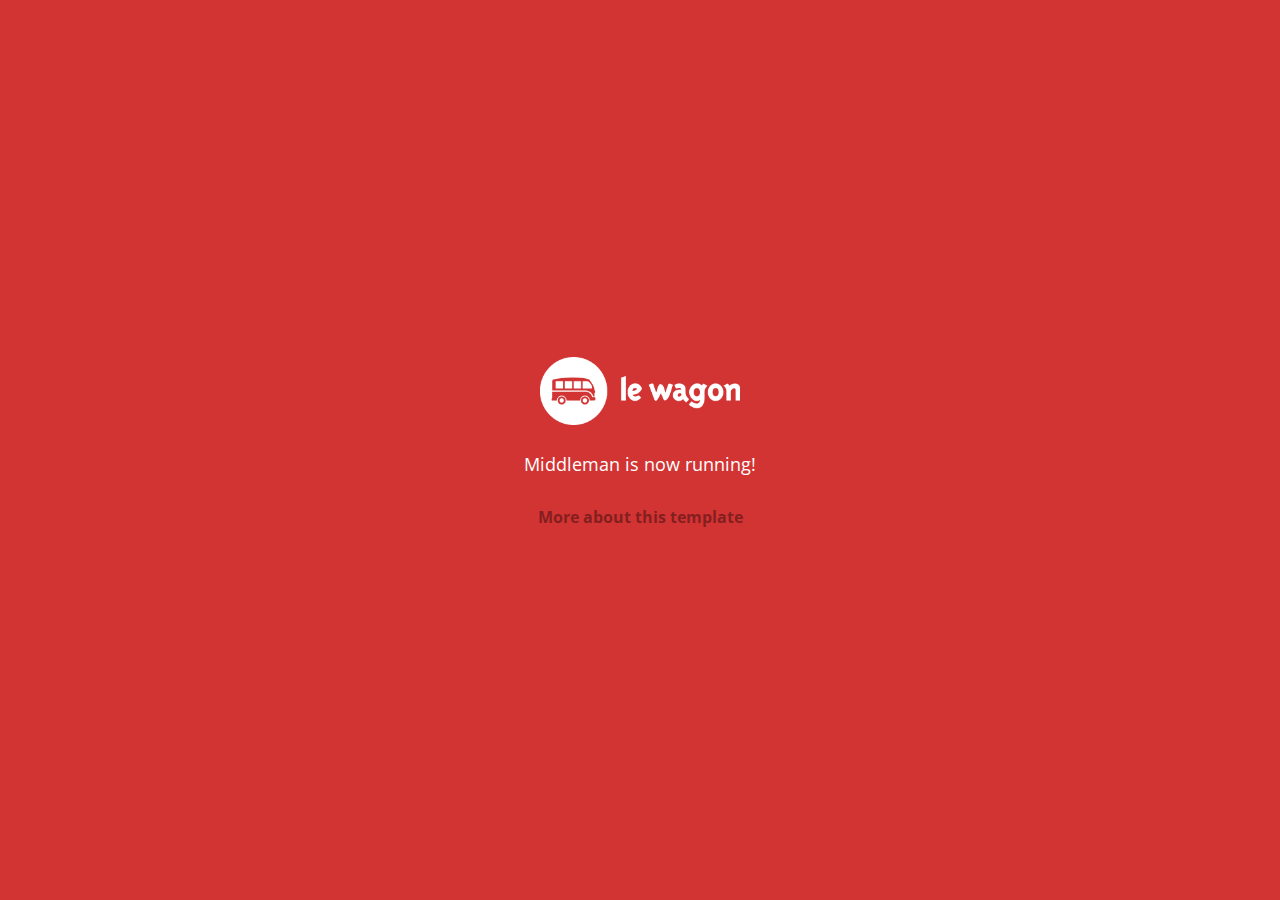
==== index.html @ 17002e5f "Automated commit at 2017-07-31 10:06:52 UTC by middleman-deploy 2.0.0-alpha" ====
<!doctype html>
<html>
  <head>
    <meta charset="utf-8">
    <meta http-equiv="x-ua-compatible" content="ie=edge">
    <meta name="viewport"
          content="width=device-width, initial-scale=1, shrink-to-fit=no">
    <!-- Use the title from a page's frontmatter if it has one -->
    <title>Le Wagon - Middleman</title>
    <link href="stylesheets/application-3c48b980.css" rel="stylesheet" />
    <script src="javascripts/application-93de88c9.js"></script>
    <link href="images/favicon-f15af148.png" rel="icon" type="image/png" />
  </head>
  <body>
    <div id="home">
  <div class="home-content">
    <img src="images/logo-acc9c0ec.png" width="200" alt="Logo" />
    <p>
      Middleman is now running!
    </p>
    <p class="about">
      <a href="about.html">More about this template</a>
    </p>
  </div>
</div>

  </body>
</html>
---- stylesheets/application-3c48b980.css ----
@import url("https://fonts.googleapis.com/css?family=Open+Sans:400,300,700|Raleway:400,100,300,700,500");/*!
 * Bootstrap v3.3.7 (http://getbootstrap.com)
 * Copyright 2011-2016 Twitter, Inc.
 * Licensed under MIT (https://github.com/twbs/bootstrap/blob/master/LICENSE)
 *//*! normalize.css v3.0.3 | MIT License | github.com/necolas/normalize.css */html{font-family:sans-serif;-ms-text-size-adjust:100%;-webkit-text-size-adjust:100%}body{margin:0}article,aside,details,figcaption,figure,footer,header,hgroup,main,menu,nav,section,summary{display:block}audio,canvas,progress,video{display:inline-block;vertical-align:baseline}audio:not([controls]){display:none;height:0}[hidden],template{display:none}a{background-color:transparent}a:active,a:hover{outline:0}abbr[title]{border-bottom:1px dotted}b,strong{font-weight:bold}dfn{font-style:italic}h1{font-size:2em;margin:0.67em 0}mark{background:#ff0;color:#000}small{font-size:80%}sub,sup{font-size:75%;line-height:0;position:relative;vertical-align:baseline}sup{top:-0.5em}sub{bottom:-0.25em}img{border:0}svg:not(:root){overflow:hidden}figure{margin:1em 40px}hr{-webkit-box-sizing:content-box;box-sizing:content-box;height:0}pre{overflow:auto}code,kbd,pre,samp{font-family:monospace, monospace;font-size:1em}button,input,optgroup,select,textarea{color:inherit;font:inherit;margin:0}button{overflow:visible}button,select{text-transform:none}button,html input[type="button"],input[type="reset"],input[type="submit"]{-webkit-appearance:button;cursor:pointer}button[disabled],html input[disabled]{cursor:default}button::-moz-focus-inner,input::-moz-focus-inner{border:0;padding:0}input{line-height:normal}input[type="checkbox"],input[type="radio"]{-webkit-box-sizing:border-box;box-sizing:border-box;padding:0}input[type="number"]::-webkit-inner-spin-button,input[type="number"]::-webkit-outer-spin-button{height:auto}input[type="search"]{-webkit-appearance:textfield;-webkit-box-sizing:content-box;box-sizing:content-box}input[type="search"]::-webkit-search-cancel-button,input[type="search"]::-webkit-search-decoration{-webkit-appearance:none}fieldset{border:1px solid #c0c0c0;margin:0 2px;padding:0.35em 0.625em 0.75em}legend{border:0;padding:0}textarea{overflow:auto}optgroup{font-weight:bold}table{border-collapse:collapse;border-spacing:0}td,th{padding:0}/*! Source: https://github.com/h5bp/html5-boilerplate/blob/master/src/css/main.css */@media print{*,*:before,*:after{background:transparent !important;color:#000 !important;-webkit-box-shadow:none !important;box-shadow:none !important;text-shadow:none !important}a,a:visited{text-decoration:underline}a[href]:after{content:" (" attr(href) ")"}abbr[title]:after{content:" (" attr(title) ")"}a[href^="#"]:after,a[href^="javascript:"]:after{content:""}pre,blockquote{border:1px solid #999;page-break-inside:avoid}thead{display:table-header-group}tr,img{page-break-inside:avoid}img{max-width:100% !important}p,h2,h3{orphans:3;widows:3}h2,h3{page-break-after:avoid}.navbar{display:none}.btn>.caret,.dropup>.btn>.caret{border-top-color:#000 !important}.label{border:1px solid #000}.table{border-collapse:collapse !important}.table td,.table th{background-color:#fff !important}.table-bordered th,.table-bordered td{border:1px solid #ddd !important}}@font-face{font-family:'Glyphicons Halflings';src:url("../assets/bootstrap/glyphicons-halflings-regular-86b6f62b.eot");src:url("../assets/bootstrap/glyphicons-halflings-regular-86b6f62b.eot?#iefix") format("embedded-opentype"),url("../assets/bootstrap/glyphicons-halflings-regular-ca35b697.woff2") format("woff2"),url("../assets/bootstrap/glyphicons-halflings-regular-278e49a8.woff") format("woff"),url("../assets/bootstrap/glyphicons-halflings-regular-44bc1850.ttf") format("truetype"),url("../assets/bootstrap/glyphicons-halflings-regular-de51a849.svg#glyphicons_halflingsregular") format("svg")}.glyphicon{position:relative;top:1px;display:inline-block;font-family:'Glyphicons Halflings';font-style:normal;font-weight:normal;line-height:1;-webkit-font-smoothing:antialiased;-moz-osx-font-smoothing:grayscale}.glyphicon-asterisk:before{content:"\002a"}.glyphicon-plus:before{content:"\002b"}.glyphicon-euro:before,.glyphicon-eur:before{content:"\20ac"}.glyphicon-minus:before{content:"\2212"}.glyphicon-cloud:before{content:"\2601"}.glyphicon-envelope:before{content:"\2709"}.glyphicon-pencil:before{content:"\270f"}.glyphicon-glass:before{content:"\e001"}.glyphicon-music:before{content:"\e002"}.glyphicon-search:before{content:"\e003"}.glyphicon-heart:before{content:"\e005"}.glyphicon-star:before{content:"\e006"}.glyphicon-star-empty:before{content:"\e007"}.glyphicon-user:before{content:"\e008"}.glyphicon-film:before{content:"\e009"}.glyphicon-th-large:before{content:"\e010"}.glyphicon-th:before{content:"\e011"}.glyphicon-th-list:before{content:"\e012"}.glyphicon-ok:before{content:"\e013"}.glyphicon-remove:before{content:"\e014"}.glyphicon-zoom-in:before{content:"\e015"}.glyphicon-zoom-out:before{content:"\e016"}.glyphicon-off:before{content:"\e017"}.glyphicon-signal:before{content:"\e018"}.glyphicon-cog:before{content:"\e019"}.glyphicon-trash:before{content:"\e020"}.glyphicon-home:before{content:"\e021"}.glyphicon-file:before{content:"\e022"}.glyphicon-time:before{content:"\e023"}.glyphicon-road:before{content:"\e024"}.glyphicon-download-alt:before{content:"\e025"}.glyphicon-download:before{content:"\e026"}.glyphicon-upload:before{content:"\e027"}.glyphicon-inbox:before{content:"\e028"}.glyphicon-play-circle:before{content:"\e029"}.glyphicon-repeat:before{content:"\e030"}.glyphicon-refresh:before{content:"\e031"}.glyphicon-list-alt:before{content:"\e032"}.glyphicon-lock:before{content:"\e033"}.glyphicon-flag:before{content:"\e034"}.glyphicon-headphones:before{content:"\e035"}.glyphicon-volume-off:before{content:"\e036"}.glyphicon-volume-down:before{content:"\e037"}.glyphicon-volume-up:before{content:"\e038"}.glyphicon-qrcode:before{content:"\e039"}.glyphicon-barcode:before{content:"\e040"}.glyphicon-tag:before{content:"\e041"}.glyphicon-tags:before{content:"\e042"}.glyphicon-book:before{content:"\e043"}.glyphicon-bookmark:before{content:"\e044"}.glyphicon-print:before{content:"\e045"}.glyphicon-camera:before{content:"\e046"}.glyphicon-font:before{content:"\e047"}.glyphicon-bold:before{content:"\e048"}.glyphicon-italic:before{content:"\e049"}.glyphicon-text-height:before{content:"\e050"}.glyphicon-text-width:before{content:"\e051"}.glyphicon-align-left:before{content:"\e052"}.glyphicon-align-center:before{content:"\e053"}.glyphicon-align-right:before{content:"\e054"}.glyphicon-align-justify:before{content:"\e055"}.glyphicon-list:before{content:"\e056"}.glyphicon-indent-left:before{content:"\e057"}.glyphicon-indent-right:before{content:"\e058"}.glyphicon-facetime-video:before{content:"\e059"}.glyphicon-picture:before{content:"\e060"}.glyphicon-map-marker:before{content:"\e062"}.glyphicon-adjust:before{content:"\e063"}.glyphicon-tint:before{content:"\e064"}.glyphicon-edit:before{content:"\e065"}.glyphicon-share:before{content:"\e066"}.glyphicon-check:before{content:"\e067"}.glyphicon-move:before{content:"\e068"}.glyphicon-step-backward:before{content:"\e069"}.glyphicon-fast-backward:before{content:"\e070"}.glyphicon-backward:before{content:"\e071"}.glyphicon-play:before{content:"\e072"}.glyphicon-pause:before{content:"\e073"}.glyphicon-stop:before{content:"\e074"}.glyphicon-forward:before{content:"\e075"}.glyphicon-fast-forward:before{content:"\e076"}.glyphicon-step-forward:before{content:"\e077"}.glyphicon-eject:before{content:"\e078"}.glyphicon-chevron-left:before{content:"\e079"}.glyphicon-chevron-right:before{content:"\e080"}.glyphicon-plus-sign:before{content:"\e081"}.glyphicon-minus-sign:before{content:"\e082"}.glyphicon-remove-sign:before{content:"\e083"}.glyphicon-ok-sign:before{content:"\e084"}.glyphicon-question-sign:before{content:"\e085"}.glyphicon-info-sign:before{content:"\e086"}.glyphicon-screenshot:before{content:"\e087"}.glyphicon-remove-circle:before{content:"\e088"}.glyphicon-ok-circle:before{content:"\e089"}.glyphicon-ban-circle:before{content:"\e090"}.glyphicon-arrow-left:before{content:"\e091"}.glyphicon-arrow-right:before{content:"\e092"}.glyphicon-arrow-up:before{content:"\e093"}.glyphicon-arrow-down:before{content:"\e094"}.glyphicon-share-alt:before{content:"\e095"}.glyphicon-resize-full:before{content:"\e096"}.glyphicon-resize-small:before{content:"\e097"}.glyphicon-exclamation-sign:before{content:"\e101"}.glyphicon-gift:before{content:"\e102"}.glyphicon-leaf:before{content:"\e103"}.glyphicon-fire:before{content:"\e104"}.glyphicon-eye-open:before{content:"\e105"}.glyphicon-eye-close:before{content:"\e106"}.glyphicon-warning-sign:before{content:"\e107"}.glyphicon-plane:before{content:"\e108"}.glyphicon-calendar:before{content:"\e109"}.glyphicon-random:before{content:"\e110"}.glyphicon-comment:before{content:"\e111"}.glyphicon-magnet:before{content:"\e112"}.glyphicon-chevron-up:before{content:"\e113"}.glyphicon-chevron-down:before{content:"\e114"}.glyphicon-retweet:before{content:"\e115"}.glyphicon-shopping-cart:before{content:"\e116"}.glyphicon-folder-close:before{content:"\e117"}.glyphicon-folder-open:before{content:"\e118"}.glyphicon-resize-vertical:before{content:"\e119"}.glyphicon-resize-horizontal:before{content:"\e120"}.glyphicon-hdd:before{content:"\e121"}.glyphicon-bullhorn:before{content:"\e122"}.glyphicon-bell:before{content:"\e123"}.glyphicon-certificate:before{content:"\e124"}.glyphicon-thumbs-up:before{content:"\e125"}.glyphicon-thumbs-down:before{content:"\e126"}.glyphicon-hand-right:before{content:"\e127"}.glyphicon-hand-left:before{content:"\e128"}.glyphicon-hand-up:before{content:"\e129"}.glyphicon-hand-down:before{content:"\e130"}.glyphicon-circle-arrow-right:before{content:"\e131"}.glyphicon-circle-arrow-left:before{content:"\e132"}.glyphicon-circle-arrow-up:before{content:"\e133"}.glyphicon-circle-arrow-down:before{content:"\e134"}.glyphicon-globe:before{content:"\e135"}.glyphicon-wrench:before{content:"\e136"}.glyphicon-tasks:before{content:"\e137"}.glyphicon-filter:before{content:"\e138"}.glyphicon-briefcase:before{content:"\e139"}.glyphicon-fullscreen:before{content:"\e140"}.glyphicon-dashboard:before{content:"\e141"}.glyphicon-paperclip:before{content:"\e142"}.glyphicon-heart-empty:before{content:"\e143"}.glyphicon-link:before{content:"\e144"}.glyphicon-phone:before{content:"\e145"}.glyphicon-pushpin:before{content:"\e146"}.glyphicon-usd:before{content:"\e148"}.glyphicon-gbp:before{content:"\e149"}.glyphicon-sort:before{content:"\e150"}.glyphicon-sort-by-alphabet:before{content:"\e151"}.glyphicon-sort-by-alphabet-alt:before{content:"\e152"}.glyphicon-sort-by-order:before{content:"\e153"}.glyphicon-sort-by-order-alt:before{content:"\e154"}.glyphicon-sort-by-attributes:before{content:"\e155"}.glyphicon-sort-by-attributes-alt:before{content:"\e156"}.glyphicon-unchecked:before{content:"\e157"}.glyphicon-expand:before{content:"\e158"}.glyphicon-collapse-down:before{content:"\e159"}.glyphicon-collapse-up:before{content:"\e160"}.glyphicon-log-in:before{content:"\e161"}.glyphicon-flash:before{content:"\e162"}.glyphicon-log-out:before{content:"\e163"}.glyphicon-new-window:before{content:"\e164"}.glyphicon-record:before{content:"\e165"}.glyphicon-save:before{content:"\e166"}.glyphicon-open:before{content:"\e167"}.glyphicon-saved:before{content:"\e168"}.glyphicon-import:before{content:"\e169"}.glyphicon-export:before{content:"\e170"}.glyphicon-send:before{content:"\e171"}.glyphicon-floppy-disk:before{content:"\e172"}.glyphicon-floppy-saved:before{content:"\e173"}.glyphicon-floppy-remove:before{content:"\e174"}.glyphicon-floppy-save:before{content:"\e175"}.glyphicon-floppy-open:before{content:"\e176"}.glyphicon-credit-card:before{content:"\e177"}.glyphicon-transfer:before{content:"\e178"}.glyphicon-cutlery:before{content:"\e179"}.glyphicon-header:before{content:"\e180"}.glyphicon-compressed:before{content:"\e181"}.glyphicon-earphone:before{content:"\e182"}.glyphicon-phone-alt:before{content:"\e183"}.glyphicon-tower:before{content:"\e184"}.glyphicon-stats:before{content:"\e185"}.glyphicon-sd-video:before{content:"\e186"}.glyphicon-hd-video:before{content:"\e187"}.glyphicon-subtitles:before{content:"\e188"}.glyphicon-sound-stereo:before{content:"\e189"}.glyphicon-sound-dolby:before{content:"\e190"}.glyphicon-sound-5-1:before{content:"\e191"}.glyphicon-sound-6-1:before{content:"\e192"}.glyphicon-sound-7-1:before{content:"\e193"}.glyphicon-copyright-mark:before{content:"\e194"}.glyphicon-registration-mark:before{content:"\e195"}.glyphicon-cloud-download:before{content:"\e197"}.glyphicon-cloud-upload:before{content:"\e198"}.glyphicon-tree-conifer:before{content:"\e199"}.glyphicon-tree-deciduous:before{content:"\e200"}.glyphicon-cd:before{content:"\e201"}.glyphicon-save-file:before{content:"\e202"}.glyphicon-open-file:before{content:"\e203"}.glyphicon-level-up:before{content:"\e204"}.glyphicon-copy:before{content:"\e205"}.glyphicon-paste:before{content:"\e206"}.glyphicon-alert:before{content:"\e209"}.glyphicon-equalizer:before{content:"\e210"}.glyphicon-king:before{content:"\e211"}.glyphicon-queen:before{content:"\e212"}.glyphicon-pawn:before{content:"\e213"}.glyphicon-bishop:before{content:"\e214"}.glyphicon-knight:before{content:"\e215"}.glyphicon-baby-formula:before{content:"\e216"}.glyphicon-tent:before{content:"\26fa"}.glyphicon-blackboard:before{content:"\e218"}.glyphicon-bed:before{content:"\e219"}.glyphicon-apple:before{content:"\f8ff"}.glyphicon-erase:before{content:"\e221"}.glyphicon-hourglass:before{content:"\231b"}.glyphicon-lamp:before{content:"\e223"}.glyphicon-duplicate:before{content:"\e224"}.glyphicon-piggy-bank:before{content:"\e225"}.glyphicon-scissors:before{content:"\e226"}.glyphicon-bitcoin:before{content:"\e227"}.glyphicon-btc:before{content:"\e227"}.glyphicon-xbt:before{content:"\e227"}.glyphicon-yen:before{content:"\00a5"}.glyphicon-jpy:before{content:"\00a5"}.glyphicon-ruble:before{content:"\20bd"}.glyphicon-rub:before{content:"\20bd"}.glyphicon-scale:before{content:"\e230"}.glyphicon-ice-lolly:before{content:"\e231"}.glyphicon-ice-lolly-tasted:before{content:"\e232"}.glyphicon-education:before{content:"\e233"}.glyphicon-option-horizontal:before{content:"\e234"}.glyphicon-option-vertical:before{content:"\e235"}.glyphicon-menu-hamburger:before{content:"\e236"}.glyphicon-modal-window:before{content:"\e237"}.glyphicon-oil:before{content:"\e238"}.glyphicon-grain:before{content:"\e239"}.glyphicon-sunglasses:before{content:"\e240"}.glyphicon-text-size:before{content:"\e241"}.glyphicon-text-color:before{content:"\e242"}.glyphicon-text-background:before{content:"\e243"}.glyphicon-object-align-top:before{content:"\e244"}.glyphicon-object-align-bottom:before{content:"\e245"}.glyphicon-object-align-horizontal:before{content:"\e246"}.glyphicon-object-align-left:before{content:"\e247"}.glyphicon-object-align-vertical:before{content:"\e248"}.glyphicon-object-align-right:before{content:"\e249"}.glyphicon-triangle-right:before{content:"\e250"}.glyphicon-triangle-left:before{content:"\e251"}.glyphicon-triangle-bottom:before{content:"\e252"}.glyphicon-triangle-top:before{content:"\e253"}.glyphicon-console:before{content:"\e254"}.glyphicon-superscript:before{content:"\e255"}.glyphicon-subscript:before{content:"\e256"}.glyphicon-menu-left:before{content:"\e257"}.glyphicon-menu-right:before{content:"\e258"}.glyphicon-menu-down:before{content:"\e259"}.glyphicon-menu-up:before{content:"\e260"}*{-webkit-box-sizing:border-box;box-sizing:border-box}*:before,*:after{-webkit-box-sizing:border-box;box-sizing:border-box}html{font-size:10px;-webkit-tap-highlight-color:transparent}body{font-family:"Open Sans", "Helvetica", "sans-serif";font-size:18px;line-height:1.42857143;color:#333333;background-color:#F4F4F4}input,button,select,textarea{font-family:inherit;font-size:inherit;line-height:inherit}a{color:#469AE0;text-decoration:none}a:hover,a:focus{color:#1f74ba;text-decoration:underline}a:focus{outline:5px auto -webkit-focus-ring-color;outline-offset:-2px}figure{margin:0}img{vertical-align:middle}.img-responsive{display:block;max-width:100%;height:auto}.img-rounded{border-radius:2px}.img-thumbnail{padding:4px;line-height:1.42857143;background-color:#F4F4F4;border:1px solid #ddd;border-radius:2px;-webkit-transition:all 0.2s ease-in-out;transition:all 0.2s ease-in-out;display:inline-block;max-width:100%;height:auto}.img-circle{border-radius:50%}hr{margin-top:25px;margin-bottom:25px;border:0;border-top:1px solid #eeeeee}.sr-only{position:absolute;width:1px;height:1px;margin:-1px;padding:0;overflow:hidden;clip:rect(0, 0, 0, 0);border:0}.sr-only-focusable:active,.sr-only-focusable:focus{position:static;width:auto;height:auto;margin:0;overflow:visible;clip:auto}[role="button"]{cursor:pointer}h1,h2,h3,h4,h5,h6,.h1,.h2,.h3,.h4,.h5,.h6{font-family:"Raleway", "Helvetica", "sans-serif";font-weight:500;line-height:1.1;color:inherit}h1 small,h1 .small,h2 small,h2 .small,h3 small,h3 .small,h4 small,h4 .small,h5 small,h5 .small,h6 small,h6 .small,.h1 small,.h1 .small,.h2 small,.h2 .small,.h3 small,.h3 .small,.h4 small,.h4 .small,.h5 small,.h5 .small,.h6 small,.h6 .small{font-weight:normal;line-height:1;color:#777777}h1,.h1,h2,.h2,h3,.h3{margin-top:25px;margin-bottom:12.5px}h1 small,h1 .small,.h1 small,.h1 .small,h2 small,h2 .small,.h2 small,.h2 .small,h3 small,h3 .small,.h3 small,.h3 .small{font-size:65%}h4,.h4,h5,.h5,h6,.h6{margin-top:12.5px;margin-bottom:12.5px}h4 small,h4 .small,.h4 small,.h4 .small,h5 small,h5 .small,.h5 small,.h5 .small,h6 small,h6 .small,.h6 small,.h6 .small{font-size:75%}h1,.h1{font-size:46px}h2,.h2{font-size:38px}h3,.h3{font-size:31px}h4,.h4{font-size:23px}h5,.h5{font-size:18px}h6,.h6{font-size:16px}p{margin:0 0 12.5px}.lead{margin-bottom:25px;font-size:20px;font-weight:300;line-height:1.4}@media (min-width: 768px){.lead{font-size:27px}}small,.small{font-size:88%}mark,.mark{background-color:#fcf8e3;padding:.2em}.text-left{text-align:left}.text-right{text-align:right}.text-center{text-align:center}.text-justify{text-align:justify}.text-nowrap{white-space:nowrap}.text-lowercase{text-transform:lowercase}.text-uppercase,.initialism{text-transform:uppercase}.text-capitalize{text-transform:capitalize}.text-muted{color:#777777}.text-primary{color:#469AE0}a.text-primary:hover,a.text-primary:focus{color:#2381d0}.text-success{color:#3c763d}a.text-success:hover,a.text-success:focus{color:#2b542c}.text-info{color:#31708f}a.text-info:hover,a.text-info:focus{color:#245269}.text-warning{color:#8a6d3b}a.text-warning:hover,a.text-warning:focus{color:#66512c}.text-danger{color:#a94442}a.text-danger:hover,a.text-danger:focus{color:#843534}.bg-primary{color:#fff}.bg-primary{background-color:#469AE0}a.bg-primary:hover,a.bg-primary:focus{background-color:#2381d0}.bg-success{background-color:#dff0d8}a.bg-success:hover,a.bg-success:focus{background-color:#c1e2b3}.bg-info{background-color:#d9edf7}a.bg-info:hover,a.bg-info:focus{background-color:#afd9ee}.bg-warning{background-color:#fcf8e3}a.bg-warning:hover,a.bg-warning:focus{background-color:#f7ecb5}.bg-danger{background-color:#f2dede}a.bg-danger:hover,a.bg-danger:focus{background-color:#e4b9b9}.page-header{padding-bottom:11.5px;margin:50px 0 25px;border-bottom:1px solid #eeeeee}ul,ol{margin-top:0;margin-bottom:12.5px}ul ul,ul ol,ol ul,ol ol{margin-bottom:0}.list-unstyled{padding-left:0;list-style:none}.list-inline{padding-left:0;list-style:none;margin-left:-5px}.list-inline>li{display:inline-block;padding-left:5px;padding-right:5px}dl{margin-top:0;margin-bottom:25px}dt,dd{line-height:1.42857143}dt{font-weight:bold}dd{margin-left:0}.dl-horizontal dd:before,.dl-horizontal dd:after{content:" ";display:table}.dl-horizontal dd:after{clear:both}@media (min-width: 768px){.dl-horizontal dt{float:left;width:160px;clear:left;text-align:right;overflow:hidden;text-overflow:ellipsis;white-space:nowrap}.dl-horizontal dd{margin-left:180px}}abbr[title],abbr[data-original-title]{cursor:help;border-bottom:1px dotted #777777}.initialism{font-size:90%}blockquote{padding:12.5px 25px;margin:0 0 25px;font-size:22.5px;border-left:5px solid #eeeeee}blockquote p:last-child,blockquote ul:last-child,blockquote ol:last-child{margin-bottom:0}blockquote footer,blockquote small,blockquote .small{display:block;font-size:80%;line-height:1.42857143;color:#777777}blockquote footer:before,blockquote small:before,blockquote .small:before{content:'\2014 \00A0'}.blockquote-reverse,blockquote.pull-right{padding-right:15px;padding-left:0;border-right:5px solid #eeeeee;border-left:0;text-align:right}.blockquote-reverse footer:before,.blockquote-reverse small:before,.blockquote-reverse .small:before,blockquote.pull-right footer:before,blockquote.pull-right small:before,blockquote.pull-right .small:before{content:''}.blockquote-reverse footer:after,.blockquote-reverse small:after,.blockquote-reverse .small:after,blockquote.pull-right footer:after,blockquote.pull-right small:after,blockquote.pull-right .small:after{content:'\00A0 \2014'}address{margin-bottom:25px;font-style:normal;line-height:1.42857143}code,kbd,pre,samp{font-family:Menlo, Monaco, Consolas, "Courier New", monospace}code{padding:2px 4px;font-size:90%;color:#c7254e;background-color:#f9f2f4;border-radius:2px}kbd{padding:2px 4px;font-size:90%;color:#fff;background-color:#333;border-radius:2px;-webkit-box-shadow:inset 0 -1px 0 rgba(0,0,0,0.25);box-shadow:inset 0 -1px 0 rgba(0,0,0,0.25)}kbd kbd{padding:0;font-size:100%;font-weight:bold;-webkit-box-shadow:none;box-shadow:none}pre{display:block;padding:12px;margin:0 0 12.5px;font-size:17px;line-height:1.42857143;word-break:break-all;word-wrap:break-word;color:#333333;background-color:#f5f5f5;border:1px solid #ccc;border-radius:2px}pre code{padding:0;font-size:inherit;color:inherit;white-space:pre-wrap;background-color:transparent;border-radius:0}.pre-scrollable{max-height:340px;overflow-y:scroll}.container{margin-right:auto;margin-left:auto;padding-left:15px;padding-right:15px}.container:before,.container:after{content:" ";display:table}.container:after{clear:both}@media (min-width: 768px){.container{width:750px}}@media (min-width: 992px){.container{width:970px}}@media (min-width: 1200px){.container{width:1170px}}.container-fluid{margin-right:auto;margin-left:auto;padding-left:15px;padding-right:15px}.container-fluid:before,.container-fluid:after{content:" ";display:table}.container-fluid:after{clear:both}.row{margin-left:-15px;margin-right:-15px}.row:before,.row:after{content:" ";display:table}.row:after{clear:both}.col-xs-1,.col-sm-1,.col-md-1,.col-lg-1,.col-xs-2,.col-sm-2,.col-md-2,.col-lg-2,.col-xs-3,.col-sm-3,.col-md-3,.col-lg-3,.col-xs-4,.col-sm-4,.col-md-4,.col-lg-4,.col-xs-5,.col-sm-5,.col-md-5,.col-lg-5,.col-xs-6,.col-sm-6,.col-md-6,.col-lg-6,.col-xs-7,.col-sm-7,.col-md-7,.col-lg-7,.col-xs-8,.col-sm-8,.col-md-8,.col-lg-8,.col-xs-9,.col-sm-9,.col-md-9,.col-lg-9,.col-xs-10,.col-sm-10,.col-md-10,.col-lg-10,.col-xs-11,.col-sm-11,.col-md-11,.col-lg-11,.col-xs-12,.col-sm-12,.col-md-12,.col-lg-12{position:relative;min-height:1px;padding-left:15px;padding-right:15px}.col-xs-1,.col-xs-2,.col-xs-3,.col-xs-4,.col-xs-5,.col-xs-6,.col-xs-7,.col-xs-8,.col-xs-9,.col-xs-10,.col-xs-11,.col-xs-12{float:left}.col-xs-1{width:8.33333333%}.col-xs-2{width:16.66666667%}.col-xs-3{width:25%}.col-xs-4{width:33.33333333%}.col-xs-5{width:41.66666667%}.col-xs-6{width:50%}.col-xs-7{width:58.33333333%}.col-xs-8{width:66.66666667%}.col-xs-9{width:75%}.col-xs-10{width:83.33333333%}.col-xs-11{width:91.66666667%}.col-xs-12{width:100%}.col-xs-pull-0{right:auto}.col-xs-pull-1{right:8.33333333%}.col-xs-pull-2{right:16.66666667%}.col-xs-pull-3{right:25%}.col-xs-pull-4{right:33.33333333%}.col-xs-pull-5{right:41.66666667%}.col-xs-pull-6{right:50%}.col-xs-pull-7{right:58.33333333%}.col-xs-pull-8{right:66.66666667%}.col-xs-pull-9{right:75%}.col-xs-pull-10{right:83.33333333%}.col-xs-pull-11{right:91.66666667%}.col-xs-pull-12{right:100%}.col-xs-push-0{left:auto}.col-xs-push-1{left:8.33333333%}.col-xs-push-2{left:16.66666667%}.col-xs-push-3{left:25%}.col-xs-push-4{left:33.33333333%}.col-xs-push-5{left:41.66666667%}.col-xs-push-6{left:50%}.col-xs-push-7{left:58.33333333%}.col-xs-push-8{left:66.66666667%}.col-xs-push-9{left:75%}.col-xs-push-10{left:83.33333333%}.col-xs-push-11{left:91.66666667%}.col-xs-push-12{left:100%}.col-xs-offset-0{margin-left:0%}.col-xs-offset-1{margin-left:8.33333333%}.col-xs-offset-2{margin-left:16.66666667%}.col-xs-offset-3{margin-left:25%}.col-xs-offset-4{margin-left:33.33333333%}.col-xs-offset-5{margin-left:41.66666667%}.col-xs-offset-6{margin-left:50%}.col-xs-offset-7{margin-left:58.33333333%}.col-xs-offset-8{margin-left:66.66666667%}.col-xs-offset-9{margin-left:75%}.col-xs-offset-10{margin-left:83.33333333%}.col-xs-offset-11{margin-left:91.66666667%}.col-xs-offset-12{margin-left:100%}@media (min-width: 768px){.col-sm-1,.col-sm-2,.col-sm-3,.col-sm-4,.col-sm-5,.col-sm-6,.col-sm-7,.col-sm-8,.col-sm-9,.col-sm-10,.col-sm-11,.col-sm-12{float:left}.col-sm-1{width:8.33333333%}.col-sm-2{width:16.66666667%}.col-sm-3{width:25%}.col-sm-4{width:33.33333333%}.col-sm-5{width:41.66666667%}.col-sm-6{width:50%}.col-sm-7{width:58.33333333%}.col-sm-8{width:66.66666667%}.col-sm-9{width:75%}.col-sm-10{width:83.33333333%}.col-sm-11{width:91.66666667%}.col-sm-12{width:100%}.col-sm-pull-0{right:auto}.col-sm-pull-1{right:8.33333333%}.col-sm-pull-2{right:16.66666667%}.col-sm-pull-3{right:25%}.col-sm-pull-4{right:33.33333333%}.col-sm-pull-5{right:41.66666667%}.col-sm-pull-6{right:50%}.col-sm-pull-7{right:58.33333333%}.col-sm-pull-8{right:66.66666667%}.col-sm-pull-9{right:75%}.col-sm-pull-10{right:83.33333333%}.col-sm-pull-11{right:91.66666667%}.col-sm-pull-12{right:100%}.col-sm-push-0{left:auto}.col-sm-push-1{left:8.33333333%}.col-sm-push-2{left:16.66666667%}.col-sm-push-3{left:25%}.col-sm-push-4{left:33.33333333%}.col-sm-push-5{left:41.66666667%}.col-sm-push-6{left:50%}.col-sm-push-7{left:58.33333333%}.col-sm-push-8{left:66.66666667%}.col-sm-push-9{left:75%}.col-sm-push-10{left:83.33333333%}.col-sm-push-11{left:91.66666667%}.col-sm-push-12{left:100%}.col-sm-offset-0{margin-left:0%}.col-sm-offset-1{margin-left:8.33333333%}.col-sm-offset-2{margin-left:16.66666667%}.col-sm-offset-3{margin-left:25%}.col-sm-offset-4{margin-left:33.33333333%}.col-sm-offset-5{margin-left:41.66666667%}.col-sm-offset-6{margin-left:50%}.col-sm-offset-7{margin-left:58.33333333%}.col-sm-offset-8{margin-left:66.66666667%}.col-sm-offset-9{margin-left:75%}.col-sm-offset-10{margin-left:83.33333333%}.col-sm-offset-11{margin-left:91.66666667%}.col-sm-offset-12{margin-left:100%}}@media (min-width: 992px){.col-md-1,.col-md-2,.col-md-3,.col-md-4,.col-md-5,.col-md-6,.col-md-7,.col-md-8,.col-md-9,.col-md-10,.col-md-11,.col-md-12{float:left}.col-md-1{width:8.33333333%}.col-md-2{width:16.66666667%}.col-md-3{width:25%}.col-md-4{width:33.33333333%}.col-md-5{width:41.66666667%}.col-md-6{width:50%}.col-md-7{width:58.33333333%}.col-md-8{width:66.66666667%}.col-md-9{width:75%}.col-md-10{width:83.33333333%}.col-md-11{width:91.66666667%}.col-md-12{width:100%}.col-md-pull-0{right:auto}.col-md-pull-1{right:8.33333333%}.col-md-pull-2{right:16.66666667%}.col-md-pull-3{right:25%}.col-md-pull-4{right:33.33333333%}.col-md-pull-5{right:41.66666667%}.col-md-pull-6{right:50%}.col-md-pull-7{right:58.33333333%}.col-md-pull-8{right:66.66666667%}.col-md-pull-9{right:75%}.col-md-pull-10{right:83.33333333%}.col-md-pull-11{right:91.66666667%}.col-md-pull-12{right:100%}.col-md-push-0{left:auto}.col-md-push-1{left:8.33333333%}.col-md-push-2{left:16.66666667%}.col-md-push-3{left:25%}.col-md-push-4{left:33.33333333%}.col-md-push-5{left:41.66666667%}.col-md-push-6{left:50%}.col-md-push-7{left:58.33333333%}.col-md-push-8{left:66.66666667%}.col-md-push-9{left:75%}.col-md-push-10{left:83.33333333%}.col-md-push-11{left:91.66666667%}.col-md-push-12{left:100%}.col-md-offset-0{margin-left:0%}.col-md-offset-1{margin-left:8.33333333%}.col-md-offset-2{margin-left:16.66666667%}.col-md-offset-3{margin-left:25%}.col-md-offset-4{margin-left:33.33333333%}.col-md-offset-5{margin-left:41.66666667%}.col-md-offset-6{margin-left:50%}.col-md-offset-7{margin-left:58.33333333%}.col-md-offset-8{margin-left:66.66666667%}.col-md-offset-9{margin-left:75%}.col-md-offset-10{margin-left:83.33333333%}.col-md-offset-11{margin-left:91.66666667%}.col-md-offset-12{margin-left:100%}}@media (min-width: 1200px){.col-lg-1,.col-lg-2,.col-lg-3,.col-lg-4,.col-lg-5,.col-lg-6,.col-lg-7,.col-lg-8,.col-lg-9,.col-lg-10,.col-lg-11,.col-lg-12{float:left}.col-lg-1{width:8.33333333%}.col-lg-2{width:16.66666667%}.col-lg-3{width:25%}.col-lg-4{width:33.33333333%}.col-lg-5{width:41.66666667%}.col-lg-6{width:50%}.col-lg-7{width:58.33333333%}.col-lg-8{width:66.66666667%}.col-lg-9{width:75%}.col-lg-10{width:83.33333333%}.col-lg-11{width:91.66666667%}.col-lg-12{width:100%}.col-lg-pull-0{right:auto}.col-lg-pull-1{right:8.33333333%}.col-lg-pull-2{right:16.66666667%}.col-lg-pull-3{right:25%}.col-lg-pull-4{right:33.33333333%}.col-lg-pull-5{right:41.66666667%}.col-lg-pull-6{right:50%}.col-lg-pull-7{right:58.33333333%}.col-lg-pull-8{right:66.66666667%}.col-lg-pull-9{right:75%}.col-lg-pull-10{right:83.33333333%}.col-lg-pull-11{right:91.66666667%}.col-lg-pull-12{right:100%}.col-lg-push-0{left:auto}.col-lg-push-1{left:8.33333333%}.col-lg-push-2{left:16.66666667%}.col-lg-push-3{left:25%}.col-lg-push-4{left:33.33333333%}.col-lg-push-5{left:41.66666667%}.col-lg-push-6{left:50%}.col-lg-push-7{left:58.33333333%}.col-lg-push-8{left:66.66666667%}.col-lg-push-9{left:75%}.col-lg-push-10{left:83.33333333%}.col-lg-push-11{left:91.66666667%}.col-lg-push-12{left:100%}.col-lg-offset-0{margin-left:0%}.col-lg-offset-1{margin-left:8.33333333%}.col-lg-offset-2{margin-left:16.66666667%}.col-lg-offset-3{margin-left:25%}.col-lg-offset-4{margin-left:33.33333333%}.col-lg-offset-5{margin-left:41.66666667%}.col-lg-offset-6{margin-left:50%}.col-lg-offset-7{margin-left:58.33333333%}.col-lg-offset-8{margin-left:66.66666667%}.col-lg-offset-9{margin-left:75%}.col-lg-offset-10{margin-left:83.33333333%}.col-lg-offset-11{margin-left:91.66666667%}.col-lg-offset-12{margin-left:100%}}table{background-color:transparent}caption{padding-top:8px;padding-bottom:8px;color:#777777;text-align:left}th{text-align:left}.table{width:100%;max-width:100%;margin-bottom:25px}.table>thead>tr>th,.table>thead>tr>td,.table>tbody>tr>th,.table>tbody>tr>td,.table>tfoot>tr>th,.table>tfoot>tr>td{padding:8px;line-height:1.42857143;vertical-align:top;border-top:1px solid #ddd}.table>thead>tr>th{vertical-align:bottom;border-bottom:2px solid #ddd}.table>caption+thead>tr:first-child>th,.table>caption+thead>tr:first-child>td,.table>colgroup+thead>tr:first-child>th,.table>colgroup+thead>tr:first-child>td,.table>thead:first-child>tr:first-child>th,.table>thead:first-child>tr:first-child>td{border-top:0}.table>tbody+tbody{border-top:2px solid #ddd}.table .table{background-color:#F4F4F4}.table-condensed>thead>tr>th,.table-condensed>thead>tr>td,.table-condensed>tbody>tr>th,.table-condensed>tbody>tr>td,.table-condensed>tfoot>tr>th,.table-condensed>tfoot>tr>td{padding:5px}.table-bordered{border:1px solid #ddd}.table-bordered>thead>tr>th,.table-bordered>thead>tr>td,.table-bordered>tbody>tr>th,.table-bordered>tbody>tr>td,.table-bordered>tfoot>tr>th,.table-bordered>tfoot>tr>td{border:1px solid #ddd}.table-bordered>thead>tr>th,.table-bordered>thead>tr>td{border-bottom-width:2px}.table-striped>tbody>tr:nth-of-type(odd){background-color:#f9f9f9}.table-hover>tbody>tr:hover{background-color:#f5f5f5}table col[class*="col-"]{position:static;float:none;display:table-column}table td[class*="col-"],table th[class*="col-"]{position:static;float:none;display:table-cell}.table>thead>tr>td.active,.table>thead>tr>th.active,.table>thead>tr.active>td,.table>thead>tr.active>th,.table>tbody>tr>td.active,.table>tbody>tr>th.active,.table>tbody>tr.active>td,.table>tbody>tr.active>th,.table>tfoot>tr>td.active,.table>tfoot>tr>th.active,.table>tfoot>tr.active>td,.table>tfoot>tr.active>th{background-color:#f5f5f5}.table-hover>tbody>tr>td.active:hover,.table-hover>tbody>tr>th.active:hover,.table-hover>tbody>tr.active:hover>td,.table-hover>tbody>tr:hover>.active,.table-hover>tbody>tr.active:hover>th{background-color:#e8e8e8}.table>thead>tr>td.success,.table>thead>tr>th.success,.table>thead>tr.success>td,.table>thead>tr.success>th,.table>tbody>tr>td.success,.table>tbody>tr>th.success,.table>tbody>tr.success>td,.table>tbody>tr.success>th,.table>tfoot>tr>td.success,.table>tfoot>tr>th.success,.table>tfoot>tr.success>td,.table>tfoot>tr.success>th{background-color:#dff0d8}.table-hover>tbody>tr>td.success:hover,.table-hover>tbody>tr>th.success:hover,.table-hover>tbody>tr.success:hover>td,.table-hover>tbody>tr:hover>.success,.table-hover>tbody>tr.success:hover>th{background-color:#d0e9c6}.table>thead>tr>td.info,.table>thead>tr>th.info,.table>thead>tr.info>td,.table>thead>tr.info>th,.table>tbody>tr>td.info,.table>tbody>tr>th.info,.table>tbody>tr.info>td,.table>tbody>tr.info>th,.table>tfoot>tr>td.info,.table>tfoot>tr>th.info,.table>tfoot>tr.info>td,.table>tfoot>tr.info>th{background-color:#d9edf7}.table-hover>tbody>tr>td.info:hover,.table-hover>tbody>tr>th.info:hover,.table-hover>tbody>tr.info:hover>td,.table-hover>tbody>tr:hover>.info,.table-hover>tbody>tr.info:hover>th{background-color:#c4e3f3}.table>thead>tr>td.warning,.table>thead>tr>th.warning,.table>thead>tr.warning>td,.table>thead>tr.warning>th,.table>tbody>tr>td.warning,.table>tbody>tr>th.warning,.table>tbody>tr.warning>td,.table>tbody>tr.warning>th,.table>tfoot>tr>td.warning,.table>tfoot>tr>th.warning,.table>tfoot>tr.warning>td,.table>tfoot>tr.warning>th{background-color:#fcf8e3}.table-hover>tbody>tr>td.warning:hover,.table-hover>tbody>tr>th.warning:hover,.table-hover>tbody>tr.warning:hover>td,.table-hover>tbody>tr:hover>.warning,.table-hover>tbody>tr.warning:hover>th{background-color:#faf2cc}.table>thead>tr>td.danger,.table>thead>tr>th.danger,.table>thead>tr.danger>td,.table>thead>tr.danger>th,.table>tbody>tr>td.danger,.table>tbody>tr>th.danger,.table>tbody>tr.danger>td,.table>tbody>tr.danger>th,.table>tfoot>tr>td.danger,.table>tfoot>tr>th.danger,.table>tfoot>tr.danger>td,.table>tfoot>tr.danger>th{background-color:#f2dede}.table-hover>tbody>tr>td.danger:hover,.table-hover>tbody>tr>th.danger:hover,.table-hover>tbody>tr.danger:hover>td,.table-hover>tbody>tr:hover>.danger,.table-hover>tbody>tr.danger:hover>th{background-color:#ebcccc}.table-responsive{overflow-x:auto;min-height:0.01%}@media screen and (max-width: 767px){.table-responsive{width:100%;margin-bottom:18.75px;overflow-y:hidden;-ms-overflow-style:-ms-autohiding-scrollbar;border:1px solid #ddd}.table-responsive>.table{margin-bottom:0}.table-responsive>.table>thead>tr>th,.table-responsive>.table>thead>tr>td,.table-responsive>.table>tbody>tr>th,.table-responsive>.table>tbody>tr>td,.table-responsive>.table>tfoot>tr>th,.table-responsive>.table>tfoot>tr>td{white-space:nowrap}.table-responsive>.table-bordered{border:0}.table-responsive>.table-bordered>thead>tr>th:first-child,.table-responsive>.table-bordered>thead>tr>td:first-child,.table-responsive>.table-bordered>tbody>tr>th:first-child,.table-responsive>.table-bordered>tbody>tr>td:first-child,.table-responsive>.table-bordered>tfoot>tr>th:first-child,.table-responsive>.table-bordered>tfoot>tr>td:first-child{border-left:0}.table-responsive>.table-bordered>thead>tr>th:last-child,.table-responsive>.table-bordered>thead>tr>td:last-child,.table-responsive>.table-bordered>tbody>tr>th:last-child,.table-responsive>.table-bordered>tbody>tr>td:last-child,.table-responsive>.table-bordered>tfoot>tr>th:last-child,.table-responsive>.table-bordered>tfoot>tr>td:last-child{border-right:0}.table-responsive>.table-bordered>tbody>tr:last-child>th,.table-responsive>.table-bordered>tbody>tr:last-child>td,.table-responsive>.table-bordered>tfoot>tr:last-child>th,.table-responsive>.table-bordered>tfoot>tr:last-child>td{border-bottom:0}}fieldset{padding:0;margin:0;border:0;min-width:0}legend{display:block;width:100%;padding:0;margin-bottom:25px;font-size:27px;line-height:inherit;color:#333333;border:0;border-bottom:1px solid #e5e5e5}label{display:inline-block;max-width:100%;margin-bottom:5px;font-weight:bold}input[type="search"]{-webkit-box-sizing:border-box;box-sizing:border-box}input[type="radio"],input[type="checkbox"]{margin:4px 0 0;margin-top:1px \9;line-height:normal}input[type="file"]{display:block}input[type="range"]{display:block;width:100%}select[multiple],select[size]{height:auto}input[type="file"]:focus,input[type="radio"]:focus,input[type="checkbox"]:focus{outline:5px auto -webkit-focus-ring-color;outline-offset:-2px}output{display:block;padding-top:7px;font-size:18px;line-height:1.42857143;color:#000000}.form-control{display:block;width:100%;height:39px;padding:6px 12px;font-size:18px;line-height:1.42857143;color:#000000;background-color:#fff;background-image:none;border:1px solid #ccc;border-radius:2px;-webkit-box-shadow:inset 0 1px 1px rgba(0,0,0,0.075);box-shadow:inset 0 1px 1px rgba(0,0,0,0.075);-webkit-transition:border-color ease-in-out 0.15s, box-shadow ease-in-out 0.15s;-webkit-transition:border-color ease-in-out 0.15s, -webkit-box-shadow ease-in-out 0.15s;transition:border-color ease-in-out 0.15s, -webkit-box-shadow ease-in-out 0.15s;transition:border-color ease-in-out 0.15s, box-shadow ease-in-out 0.15s;transition:border-color ease-in-out 0.15s, box-shadow ease-in-out 0.15s, -webkit-box-shadow ease-in-out 0.15s}.form-control:focus{border-color:#66afe9;outline:0;-webkit-box-shadow:inset 0 1px 1px rgba(0,0,0,0.075),0 0 8px rgba(102,175,233,0.6);box-shadow:inset 0 1px 1px rgba(0,0,0,0.075),0 0 8px rgba(102,175,233,0.6)}.form-control::-moz-placeholder{color:#999;opacity:1}.form-control:-ms-input-placeholder{color:#999}.form-control::-webkit-input-placeholder{color:#999}.form-control::-ms-expand{border:0;background-color:transparent}.form-control[disabled],.form-control[readonly],fieldset[disabled] .form-control{background-color:#eeeeee;opacity:1}.form-control[disabled],fieldset[disabled] .form-control{cursor:not-allowed}textarea.form-control{height:auto}input[type="search"]{-webkit-appearance:none}@media screen and (-webkit-min-device-pixel-ratio: 0){input[type="date"].form-control,input[type="time"].form-control,input[type="datetime-local"].form-control,input[type="month"].form-control{line-height:39px}input[type="date"].input-sm,.input-group-sm>input[type="date"].form-control,.input-group-sm>input[type="date"].input-group-addon,.input-group-sm>.input-group-btn>input[type="date"].btn,.input-group-sm input[type="date"],input[type="time"].input-sm,.input-group-sm>input[type="time"].form-control,.input-group-sm>input[type="time"].input-group-addon,.input-group-sm>.input-group-btn>input[type="time"].btn,.input-group-sm input[type="time"],input[type="datetime-local"].input-sm,.input-group-sm>input[type="datetime-local"].form-control,.input-group-sm>input[type="datetime-local"].input-group-addon,.input-group-sm>.input-group-btn>input[type="datetime-local"].btn,.input-group-sm input[type="datetime-local"],input[type="month"].input-sm,.input-group-sm>input[type="month"].form-control,.input-group-sm>input[type="month"].input-group-addon,.input-group-sm>.input-group-btn>input[type="month"].btn,.input-group-sm input[type="month"]{line-height:36px}input[type="date"].input-lg,.input-group-lg>input[type="date"].form-control,.input-group-lg>input[type="date"].input-group-addon,.input-group-lg>.input-group-btn>input[type="date"].btn,.input-group-lg input[type="date"],input[type="time"].input-lg,.input-group-lg>input[type="time"].form-control,.input-group-lg>input[type="time"].input-group-addon,.input-group-lg>.input-group-btn>input[type="time"].btn,.input-group-lg input[type="time"],input[type="datetime-local"].input-lg,.input-group-lg>input[type="datetime-local"].form-control,.input-group-lg>input[type="datetime-local"].input-group-addon,.input-group-lg>.input-group-btn>input[type="datetime-local"].btn,.input-group-lg input[type="datetime-local"],input[type="month"].input-lg,.input-group-lg>input[type="month"].form-control,.input-group-lg>input[type="month"].input-group-addon,.input-group-lg>.input-group-btn>input[type="month"].btn,.input-group-lg input[type="month"]{line-height:53px}}.form-group{margin-bottom:15px}.radio,.checkbox{position:relative;display:block;margin-top:10px;margin-bottom:10px}.radio label,.checkbox label{min-height:25px;padding-left:20px;margin-bottom:0;font-weight:normal;cursor:pointer}.radio input[type="radio"],.radio-inline input[type="radio"],.checkbox input[type="checkbox"],.checkbox-inline input[type="checkbox"]{position:absolute;margin-left:-20px;margin-top:4px \9}.radio+.radio,.checkbox+.checkbox{margin-top:-5px}.radio-inline,.checkbox-inline{position:relative;display:inline-block;padding-left:20px;margin-bottom:0;vertical-align:middle;font-weight:normal;cursor:pointer}.radio-inline+.radio-inline,.checkbox-inline+.checkbox-inline{margin-top:0;margin-left:10px}input[type="radio"][disabled],input[type="radio"].disabled,fieldset[disabled] input[type="radio"],input[type="checkbox"][disabled],input[type="checkbox"].disabled,fieldset[disabled] input[type="checkbox"]{cursor:not-allowed}.radio-inline.disabled,fieldset[disabled] .radio-inline,.checkbox-inline.disabled,fieldset[disabled] .checkbox-inline{cursor:not-allowed}.radio.disabled label,fieldset[disabled] .radio label,.checkbox.disabled label,fieldset[disabled] .checkbox label{cursor:not-allowed}.form-control-static{padding-top:7px;padding-bottom:7px;margin-bottom:0;min-height:43px}.form-control-static.input-lg,.input-group-lg>.form-control-static.form-control,.input-group-lg>.form-control-static.input-group-addon,.input-group-lg>.input-group-btn>.form-control-static.btn,.form-control-static.input-sm,.input-group-sm>.form-control-static.form-control,.input-group-sm>.form-control-static.input-group-addon,.input-group-sm>.input-group-btn>.form-control-static.btn{padding-left:0;padding-right:0}.input-sm,.input-group-sm>.form-control,.input-group-sm>.input-group-addon,.input-group-sm>.input-group-btn>.btn{height:36px;padding:5px 10px;font-size:16px;line-height:1.5;border-radius:2px}select.input-sm,.input-group-sm>select.form-control,.input-group-sm>select.input-group-addon,.input-group-sm>.input-group-btn>select.btn{height:36px;line-height:36px}textarea.input-sm,.input-group-sm>textarea.form-control,.input-group-sm>textarea.input-group-addon,.input-group-sm>.input-group-btn>textarea.btn,select[multiple].input-sm,.input-group-sm>select[multiple].form-control,.input-group-sm>select[multiple].input-group-addon,.input-group-sm>.input-group-btn>select[multiple].btn{height:auto}.form-group-sm .form-control{height:36px;padding:5px 10px;font-size:16px;line-height:1.5;border-radius:2px}.form-group-sm select.form-control{height:36px;line-height:36px}.form-group-sm textarea.form-control,.form-group-sm select[multiple].form-control{height:auto}.form-group-sm .form-control-static{height:36px;min-height:41px;padding:6px 10px;font-size:16px;line-height:1.5}.input-lg,.input-group-lg>.form-control,.input-group-lg>.input-group-addon,.input-group-lg>.input-group-btn>.btn{height:53px;padding:10px 16px;font-size:23px;line-height:1.3333333;border-radius:2px}select.input-lg,.input-group-lg>select.form-control,.input-group-lg>select.input-group-addon,.input-group-lg>.input-group-btn>select.btn{height:53px;line-height:53px}textarea.input-lg,.input-group-lg>textarea.form-control,.input-group-lg>textarea.input-group-addon,.input-group-lg>.input-group-btn>textarea.btn,select[multiple].input-lg,.input-group-lg>select[multiple].form-control,.input-group-lg>select[multiple].input-group-addon,.input-group-lg>.input-group-btn>select[multiple].btn{height:auto}.form-group-lg .form-control{height:53px;padding:10px 16px;font-size:23px;line-height:1.3333333;border-radius:2px}.form-group-lg select.form-control{height:53px;line-height:53px}.form-group-lg textarea.form-control,.form-group-lg select[multiple].form-control{height:auto}.form-group-lg .form-control-static{height:53px;min-height:48px;padding:11px 16px;font-size:23px;line-height:1.3333333}.has-feedback{position:relative}.has-feedback .form-control{padding-right:48.75px}.form-control-feedback{position:absolute;top:0;right:0;z-index:2;display:block;width:39px;height:39px;line-height:39px;text-align:center;pointer-events:none}.input-lg+.form-control-feedback,.input-group-lg>.form-control+.form-control-feedback,.input-group-lg>.input-group-addon+.form-control-feedback,.input-group-lg>.input-group-btn>.btn+.form-control-feedback,.input-group-lg+.form-control-feedback,.form-group-lg .form-control+.form-control-feedback{width:53px;height:53px;line-height:53px}.input-sm+.form-control-feedback,.input-group-sm>.form-control+.form-control-feedback,.input-group-sm>.input-group-addon+.form-control-feedback,.input-group-sm>.input-group-btn>.btn+.form-control-feedback,.input-group-sm+.form-control-feedback,.form-group-sm .form-control+.form-control-feedback{width:36px;height:36px;line-height:36px}.has-success .help-block,.has-success .control-label,.has-success .radio,.has-success .checkbox,.has-success .radio-inline,.has-success .checkbox-inline,.has-success.radio label,.has-success.checkbox label,.has-success.radio-inline label,.has-success.checkbox-inline label{color:#3c763d}.has-success .form-control{border-color:#3c763d;-webkit-box-shadow:inset 0 1px 1px rgba(0,0,0,0.075);box-shadow:inset 0 1px 1px rgba(0,0,0,0.075)}.has-success .form-control:focus{border-color:#2b542c;-webkit-box-shadow:inset 0 1px 1px rgba(0,0,0,0.075),0 0 6px #67b168;box-shadow:inset 0 1px 1px rgba(0,0,0,0.075),0 0 6px #67b168}.has-success .input-group-addon{color:#3c763d;border-color:#3c763d;background-color:#dff0d8}.has-success .form-control-feedback{color:#3c763d}.has-warning .help-block,.has-warning .control-label,.has-warning .radio,.has-warning .checkbox,.has-warning .radio-inline,.has-warning .checkbox-inline,.has-warning.radio label,.has-warning.checkbox label,.has-warning.radio-inline label,.has-warning.checkbox-inline label{color:#8a6d3b}.has-warning .form-control{border-color:#8a6d3b;-webkit-box-shadow:inset 0 1px 1px rgba(0,0,0,0.075);box-shadow:inset 0 1px 1px rgba(0,0,0,0.075)}.has-warning .form-control:focus{border-color:#66512c;-webkit-box-shadow:inset 0 1px 1px rgba(0,0,0,0.075),0 0 6px #c0a16b;box-shadow:inset 0 1px 1px rgba(0,0,0,0.075),0 0 6px #c0a16b}.has-warning .input-group-addon{color:#8a6d3b;border-color:#8a6d3b;background-color:#fcf8e3}.has-warning .form-control-feedback{color:#8a6d3b}.has-error .help-block,.has-error .control-label,.has-error .radio,.has-error .checkbox,.has-error .radio-inline,.has-error .checkbox-inline,.has-error.radio label,.has-error.checkbox label,.has-error.radio-inline label,.has-error.checkbox-inline label{color:#a94442}.has-error .form-control{border-color:#a94442;-webkit-box-shadow:inset 0 1px 1px rgba(0,0,0,0.075);box-shadow:inset 0 1px 1px rgba(0,0,0,0.075)}.has-error .form-control:focus{border-color:#843534;-webkit-box-shadow:inset 0 1px 1px rgba(0,0,0,0.075),0 0 6px #ce8483;box-shadow:inset 0 1px 1px rgba(0,0,0,0.075),0 0 6px #ce8483}.has-error .input-group-addon{color:#a94442;border-color:#a94442;background-color:#f2dede}.has-error .form-control-feedback{color:#a94442}.has-feedback label ~ .form-control-feedback{top:30px}.has-feedback label.sr-only ~ .form-control-feedback{top:0}.help-block{display:block;margin-top:5px;margin-bottom:10px;color:#737373}@media (min-width: 768px){.form-inline .form-group{display:inline-block;margin-bottom:0;vertical-align:middle}.form-inline .form-control{display:inline-block;width:auto;vertical-align:middle}.form-inline .form-control-static{display:inline-block}.form-inline .input-group{display:inline-table;vertical-align:middle}.form-inline .input-group .input-group-addon,.form-inline .input-group .input-group-btn,.form-inline .input-group .form-control{width:auto}.form-inline .input-group>.form-control{width:100%}.form-inline .control-label{margin-bottom:0;vertical-align:middle}.form-inline .radio,.form-inline .checkbox{display:inline-block;margin-top:0;margin-bottom:0;vertical-align:middle}.form-inline .radio label,.form-inline .checkbox label{padding-left:0}.form-inline .radio input[type="radio"],.form-inline .checkbox input[type="checkbox"]{position:relative;margin-left:0}.form-inline .has-feedback .form-control-feedback{top:0}}.form-horizontal .radio,.form-horizontal .checkbox,.form-horizontal .radio-inline,.form-horizontal .checkbox-inline{margin-top:0;margin-bottom:0;padding-top:7px}.form-horizontal .radio,.form-horizontal .checkbox{min-height:32px}.form-horizontal .form-group{margin-left:-15px;margin-right:-15px}.form-horizontal .form-group:before,.form-horizontal .form-group:after{content:" ";display:table}.form-horizontal .form-group:after{clear:both}@media (min-width: 768px){.form-horizontal .control-label{text-align:right;margin-bottom:0;padding-top:7px}}.form-horizontal .has-feedback .form-control-feedback{right:15px}@media (min-width: 768px){.form-horizontal .form-group-lg .control-label{padding-top:11px;font-size:23px}}@media (min-width: 768px){.form-horizontal .form-group-sm .control-label{padding-top:6px;font-size:16px}}.btn{display:inline-block;margin-bottom:0;font-weight:normal;text-align:center;vertical-align:middle;-ms-touch-action:manipulation;touch-action:manipulation;cursor:pointer;background-image:none;border:1px solid transparent;white-space:nowrap;padding:6px 12px;font-size:18px;line-height:1.42857143;border-radius:2px;-webkit-user-select:none;-moz-user-select:none;-ms-user-select:none;user-select:none}.btn:focus,.btn.focus,.btn:active:focus,.btn:active.focus,.btn.active:focus,.btn.active.focus{outline:5px auto -webkit-focus-ring-color;outline-offset:-2px}.btn:hover,.btn:focus,.btn.focus{color:#333;text-decoration:none}.btn:active,.btn.active{outline:0;background-image:none;-webkit-box-shadow:inset 0 3px 5px rgba(0,0,0,0.125);box-shadow:inset 0 3px 5px rgba(0,0,0,0.125)}.btn.disabled,.btn[disabled],fieldset[disabled] .btn{cursor:not-allowed;opacity:0.65;filter:alpha(opacity=65);-webkit-box-shadow:none;box-shadow:none}a.btn.disabled,fieldset[disabled] a.btn{pointer-events:none}.btn-default{color:#333;background-color:#fff;border-color:#ccc}.btn-default:focus,.btn-default.focus{color:#333;background-color:#e6e6e6;border-color:#8c8c8c}.btn-default:hover{color:#333;background-color:#e6e6e6;border-color:#adadad}.btn-default:active,.btn-default.active,.open>.btn-default.dropdown-toggle{color:#333;background-color:#e6e6e6;border-color:#adadad}.btn-default:active:hover,.btn-default:active:focus,.btn-default:active.focus,.btn-default.active:hover,.btn-default.active:focus,.btn-default.active.focus,.open>.btn-default.dropdown-toggle:hover,.open>.btn-default.dropdown-toggle:focus,.open>.btn-default.dropdown-toggle.focus{color:#333;background-color:#d4d4d4;border-color:#8c8c8c}.btn-default:active,.btn-default.active,.open>.btn-default.dropdown-toggle{background-image:none}.btn-default.disabled:hover,.btn-default.disabled:focus,.btn-default.disabled.focus,.btn-default[disabled]:hover,.btn-default[disabled]:focus,.btn-default[disabled].focus,fieldset[disabled] .btn-default:hover,fieldset[disabled] .btn-default:focus,fieldset[disabled] .btn-default.focus{background-color:#fff;border-color:#ccc}.btn-default .badge{color:#fff;background-color:#333}.btn-primary{color:#fff;background-color:#469AE0;border-color:#308edc}.btn-primary:focus,.btn-primary.focus{color:#fff;background-color:#2381d0;border-color:#144b79}.btn-primary:hover{color:#fff;background-color:#2381d0;border-color:#1e6eb2}.btn-primary:active,.btn-primary.active,.open>.btn-primary.dropdown-toggle{color:#fff;background-color:#2381d0;border-color:#1e6eb2}.btn-primary:active:hover,.btn-primary:active:focus,.btn-primary:active.focus,.btn-primary.active:hover,.btn-primary.active:focus,.btn-primary.active.focus,.open>.btn-primary.dropdown-toggle:hover,.open>.btn-primary.dropdown-toggle:focus,.open>.btn-primary.dropdown-toggle.focus{color:#fff;background-color:#1e6eb2;border-color:#144b79}.btn-primary:active,.btn-primary.active,.open>.btn-primary.dropdown-toggle{background-image:none}.btn-primary.disabled:hover,.btn-primary.disabled:focus,.btn-primary.disabled.focus,.btn-primary[disabled]:hover,.btn-primary[disabled]:focus,.btn-primary[disabled].focus,fieldset[disabled] .btn-primary:hover,fieldset[disabled] .btn-primary:focus,fieldset[disabled] .btn-primary.focus{background-color:#469AE0;border-color:#308edc}.btn-primary .badge{color:#469AE0;background-color:#fff}.btn-success{color:#fff;background-color:#32B796;border-color:#2da386}.btn-success:focus,.btn-success.focus{color:#fff;background-color:#278f75;border-color:#113f34}.btn-success:hover{color:#fff;background-color:#278f75;border-color:#1f735e}.btn-success:active,.btn-success.active,.open>.btn-success.dropdown-toggle{color:#fff;background-color:#278f75;border-color:#1f735e}.btn-success:active:hover,.btn-success:active:focus,.btn-success:active.focus,.btn-success.active:hover,.btn-success.active:focus,.btn-success.active.focus,.open>.btn-success.dropdown-toggle:hover,.open>.btn-success.dropdown-toggle:focus,.open>.btn-success.dropdown-toggle.focus{color:#fff;background-color:#1f735e;border-color:#113f34}.btn-success:active,.btn-success.active,.open>.btn-success.dropdown-toggle{background-image:none}.btn-success.disabled:hover,.btn-success.disabled:focus,.btn-success.disabled.focus,.btn-success[disabled]:hover,.btn-success[disabled]:focus,.btn-success[disabled].focus,fieldset[disabled] .btn-success:hover,fieldset[disabled] .btn-success:focus,fieldset[disabled] .btn-success.focus{background-color:#32B796;border-color:#2da386}.btn-success .badge{color:#32B796;background-color:#fff}.btn-info{color:#fff;background-color:#FDB631;border-color:#fdad18}.btn-info:focus,.btn-info.focus{color:#fff;background-color:#f9a302;border-color:#946101}.btn-info:hover{color:#fff;background-color:#f9a302;border-color:#d58c02}.btn-info:active,.btn-info.active,.open>.btn-info.dropdown-toggle{color:#fff;background-color:#f9a302;border-color:#d58c02}.btn-info:active:hover,.btn-info:active:focus,.btn-info:active.focus,.btn-info.active:hover,.btn-info.active:focus,.btn-info.active.focus,.open>.btn-info.dropdown-toggle:hover,.open>.btn-info.dropdown-toggle:focus,.open>.btn-info.dropdown-toggle.focus{color:#fff;background-color:#d58c02;border-color:#946101}.btn-info:active,.btn-info.active,.open>.btn-info.dropdown-toggle{background-image:none}.btn-info.disabled:hover,.btn-info.disabled:focus,.btn-info.disabled.focus,.btn-info[disabled]:hover,.btn-info[disabled]:focus,.btn-info[disabled].focus,fieldset[disabled] .btn-info:hover,fieldset[disabled] .btn-info:focus,fieldset[disabled] .btn-info.focus{background-color:#FDB631;border-color:#fdad18}.btn-info .badge{color:#FDB631;background-color:#fff}.btn-warning{color:#fff;background-color:#E67E22;border-color:#d67118}.btn-warning:focus,.btn-warning.focus{color:#fff;background-color:#bf6516;border-color:#64350b}.btn-warning:hover{color:#fff;background-color:#bf6516;border-color:#9f5412}.btn-warning:active,.btn-warning.active,.open>.btn-warning.dropdown-toggle{color:#fff;background-color:#bf6516;border-color:#9f5412}.btn-warning:active:hover,.btn-warning:active:focus,.btn-warning:active.focus,.btn-warning.active:hover,.btn-warning.active:focus,.btn-warning.active.focus,.open>.btn-warning.dropdown-toggle:hover,.open>.btn-warning.dropdown-toggle:focus,.open>.btn-warning.dropdown-toggle.focus{color:#fff;background-color:#9f5412;border-color:#64350b}.btn-warning:active,.btn-warning.active,.open>.btn-warning.dropdown-toggle{background-image:none}.btn-warning.disabled:hover,.btn-warning.disabled:focus,.btn-warning.disabled.focus,.btn-warning[disabled]:hover,.btn-warning[disabled]:focus,.btn-warning[disabled].focus,fieldset[disabled] .btn-warning:hover,fieldset[disabled] .btn-warning:focus,fieldset[disabled] .btn-warning.focus{background-color:#E67E22;border-color:#d67118}.btn-warning .badge{color:#E67E22;background-color:#fff}.btn-danger{color:#fff;background-color:#EE5F5B;border-color:#ec4844}.btn-danger:focus,.btn-danger.focus{color:#fff;background-color:#e9322d;border-color:#9f1411}.btn-danger:hover{color:#fff;background-color:#e9322d;border-color:#dc1c17}.btn-danger:active,.btn-danger.active,.open>.btn-danger.dropdown-toggle{color:#fff;background-color:#e9322d;border-color:#dc1c17}.btn-danger:active:hover,.btn-danger:active:focus,.btn-danger:active.focus,.btn-danger.active:hover,.btn-danger.active:focus,.btn-danger.active.focus,.open>.btn-danger.dropdown-toggle:hover,.open>.btn-danger.dropdown-toggle:focus,.open>.btn-danger.dropdown-toggle.focus{color:#fff;background-color:#dc1c17;border-color:#9f1411}.btn-danger:active,.btn-danger.active,.open>.btn-danger.dropdown-toggle{background-image:none}.btn-danger.disabled:hover,.btn-danger.disabled:focus,.btn-danger.disabled.focus,.btn-danger[disabled]:hover,.btn-danger[disabled]:focus,.btn-danger[disabled].focus,fieldset[disabled] .btn-danger:hover,fieldset[disabled] .btn-danger:focus,fieldset[disabled] .btn-danger.focus{background-color:#EE5F5B;border-color:#ec4844}.btn-danger .badge{color:#EE5F5B;background-color:#fff}.btn-link{color:#469AE0;font-weight:normal;border-radius:0}.btn-link,.btn-link:active,.btn-link.active,.btn-link[disabled],fieldset[disabled] .btn-link{background-color:transparent;-webkit-box-shadow:none;box-shadow:none}.btn-link,.btn-link:hover,.btn-link:focus,.btn-link:active{border-color:transparent}.btn-link:hover,.btn-link:focus{color:#1f74ba;text-decoration:underline;background-color:transparent}.btn-link[disabled]:hover,.btn-link[disabled]:focus,fieldset[disabled] .btn-link:hover,fieldset[disabled] .btn-link:focus{color:#777777;text-decoration:none}.btn-lg,.btn-group-lg>.btn{padding:10px 16px;font-size:23px;line-height:1.3333333;border-radius:2px}.btn-sm,.btn-group-sm>.btn{padding:5px 10px;font-size:16px;line-height:1.5;border-radius:2px}.btn-xs,.btn-group-xs>.btn{padding:1px 5px;font-size:16px;line-height:1.5;border-radius:2px}.btn-block{display:block;width:100%}.btn-block+.btn-block{margin-top:5px}input[type="submit"].btn-block,input[type="reset"].btn-block,input[type="button"].btn-block{width:100%}.fade{opacity:0;-webkit-transition:opacity 0.15s linear;transition:opacity 0.15s linear}.fade.in{opacity:1}.collapse{display:none}.collapse.in{display:block}tr.collapse.in{display:table-row}tbody.collapse.in{display:table-row-group}.collapsing{position:relative;height:0;overflow:hidden;-webkit-transition-property:height, visibility;transition-property:height, visibility;-webkit-transition-duration:0.35s;transition-duration:0.35s;-webkit-transition-timing-function:ease;transition-timing-function:ease}.caret{display:inline-block;width:0;height:0;margin-left:2px;vertical-align:middle;border-top:4px dashed;border-top:4px solid \9;border-right:4px solid transparent;border-left:4px solid transparent}.dropup,.dropdown{position:relative}.dropdown-toggle:focus{outline:0}.dropdown-menu{position:absolute;top:100%;left:0;z-index:1000;display:none;float:left;min-width:160px;padding:5px 0;margin:2px 0 0;list-style:none;font-size:18px;text-align:left;background-color:#fff;border:1px solid #ccc;border:1px solid rgba(0,0,0,0.15);border-radius:2px;-webkit-box-shadow:0 6px 12px rgba(0,0,0,0.175);box-shadow:0 6px 12px rgba(0,0,0,0.175);background-clip:padding-box}.dropdown-menu.pull-right{right:0;left:auto}.dropdown-menu .divider{height:1px;margin:11.5px 0;overflow:hidden;background-color:#e5e5e5}.dropdown-menu>li>a{display:block;padding:3px 20px;clear:both;font-weight:normal;line-height:1.42857143;color:#333333;white-space:nowrap}.dropdown-menu>li>a:hover,.dropdown-menu>li>a:focus{text-decoration:none;color:#262626;background-color:#f5f5f5}.dropdown-menu>.active>a,.dropdown-menu>.active>a:hover,.dropdown-menu>.active>a:focus{color:#fff;text-decoration:none;outline:0;background-color:#469AE0}.dropdown-menu>.disabled>a,.dropdown-menu>.disabled>a:hover,.dropdown-menu>.disabled>a:focus{color:#777777}.dropdown-menu>.disabled>a:hover,.dropdown-menu>.disabled>a:focus{text-decoration:none;background-color:transparent;background-image:none;filter:progid:DXImageTransform.Microsoft.gradient(enabled = false);cursor:not-allowed}.open>.dropdown-menu{display:block}.open>a{outline:0}.dropdown-menu-right{left:auto;right:0}.dropdown-menu-left{left:0;right:auto}.dropdown-header{display:block;padding:3px 20px;font-size:16px;line-height:1.42857143;color:#777777;white-space:nowrap}.dropdown-backdrop{position:fixed;left:0;right:0;bottom:0;top:0;z-index:990}.pull-right>.dropdown-menu{right:0;left:auto}.dropup .caret,.navbar-fixed-bottom .dropdown .caret{border-top:0;border-bottom:4px dashed;border-bottom:4px solid \9;content:""}.dropup .dropdown-menu,.navbar-fixed-bottom .dropdown .dropdown-menu{top:auto;bottom:100%;margin-bottom:2px}@media (min-width: 768px){.navbar-right .dropdown-menu{right:0;left:auto}.navbar-right .dropdown-menu-left{left:0;right:auto}}.btn-group,.btn-group-vertical{position:relative;display:inline-block;vertical-align:middle}.btn-group>.btn,.btn-group-vertical>.btn{position:relative;float:left}.btn-group>.btn:hover,.btn-group>.btn:focus,.btn-group>.btn:active,.btn-group>.btn.active,.btn-group-vertical>.btn:hover,.btn-group-vertical>.btn:focus,.btn-group-vertical>.btn:active,.btn-group-vertical>.btn.active{z-index:2}.btn-group .btn+.btn,.btn-group .btn+.btn-group,.btn-group .btn-group+.btn,.btn-group .btn-group+.btn-group{margin-left:-1px}.btn-toolbar{margin-left:-5px}.btn-toolbar:before,.btn-toolbar:after{content:" ";display:table}.btn-toolbar:after{clear:both}.btn-toolbar .btn,.btn-toolbar .btn-group,.btn-toolbar .input-group{float:left}.btn-toolbar>.btn,.btn-toolbar>.btn-group,.btn-toolbar>.input-group{margin-left:5px}.btn-group>.btn:not(:first-child):not(:last-child):not(.dropdown-toggle){border-radius:0}.btn-group>.btn:first-child{margin-left:0}.btn-group>.btn:first-child:not(:last-child):not(.dropdown-toggle){border-bottom-right-radius:0;border-top-right-radius:0}.btn-group>.btn:last-child:not(:first-child),.btn-group>.dropdown-toggle:not(:first-child){border-bottom-left-radius:0;border-top-left-radius:0}.btn-group>.btn-group{float:left}.btn-group>.btn-group:not(:first-child):not(:last-child)>.btn{border-radius:0}.btn-group>.btn-group:first-child:not(:last-child)>.btn:last-child,.btn-group>.btn-group:first-child:not(:last-child)>.dropdown-toggle{border-bottom-right-radius:0;border-top-right-radius:0}.btn-group>.btn-group:last-child:not(:first-child)>.btn:first-child{border-bottom-left-radius:0;border-top-left-radius:0}.btn-group .dropdown-toggle:active,.btn-group.open .dropdown-toggle{outline:0}.btn-group>.btn+.dropdown-toggle{padding-left:8px;padding-right:8px}.btn-group>.btn-lg+.dropdown-toggle,.btn-group-lg.btn-group>.btn+.dropdown-toggle{padding-left:12px;padding-right:12px}.btn-group.open .dropdown-toggle{-webkit-box-shadow:inset 0 3px 5px rgba(0,0,0,0.125);box-shadow:inset 0 3px 5px rgba(0,0,0,0.125)}.btn-group.open .dropdown-toggle.btn-link{-webkit-box-shadow:none;box-shadow:none}.btn .caret{margin-left:0}.btn-lg .caret,.btn-group-lg>.btn .caret{border-width:5px 5px 0;border-bottom-width:0}.dropup .btn-lg .caret,.dropup .btn-group-lg>.btn .caret{border-width:0 5px 5px}.btn-group-vertical>.btn,.btn-group-vertical>.btn-group,.btn-group-vertical>.btn-group>.btn{display:block;float:none;width:100%;max-width:100%}.btn-group-vertical>.btn-group:before,.btn-group-vertical>.btn-group:after{content:" ";display:table}.btn-group-vertical>.btn-group:after{clear:both}.btn-group-vertical>.btn-group>.btn{float:none}.btn-group-vertical>.btn+.btn,.btn-group-vertical>.btn+.btn-group,.btn-group-vertical>.btn-group+.btn,.btn-group-vertical>.btn-group+.btn-group{margin-top:-1px;margin-left:0}.btn-group-vertical>.btn:not(:first-child):not(:last-child){border-radius:0}.btn-group-vertical>.btn:first-child:not(:last-child){border-top-right-radius:2px;border-top-left-radius:2px;border-bottom-right-radius:0;border-bottom-left-radius:0}.btn-group-vertical>.btn:last-child:not(:first-child){border-top-right-radius:0;border-top-left-radius:0;border-bottom-right-radius:2px;border-bottom-left-radius:2px}.btn-group-vertical>.btn-group:not(:first-child):not(:last-child)>.btn{border-radius:0}.btn-group-vertical>.btn-group:first-child:not(:last-child)>.btn:last-child,.btn-group-vertical>.btn-group:first-child:not(:last-child)>.dropdown-toggle{border-bottom-right-radius:0;border-bottom-left-radius:0}.btn-group-vertical>.btn-group:last-child:not(:first-child)>.btn:first-child{border-top-right-radius:0;border-top-left-radius:0}.btn-group-justified{display:table;width:100%;table-layout:fixed;border-collapse:separate}.btn-group-justified>.btn,.btn-group-justified>.btn-group{float:none;display:table-cell;width:1%}.btn-group-justified>.btn-group .btn{width:100%}.btn-group-justified>.btn-group .dropdown-menu{left:auto}[data-toggle="buttons"]>.btn input[type="radio"],[data-toggle="buttons"]>.btn input[type="checkbox"],[data-toggle="buttons"]>.btn-group>.btn input[type="radio"],[data-toggle="buttons"]>.btn-group>.btn input[type="checkbox"]{position:absolute;clip:rect(0, 0, 0, 0);pointer-events:none}.input-group{position:relative;display:table;border-collapse:separate}.input-group[class*="col-"]{float:none;padding-left:0;padding-right:0}.input-group .form-control{position:relative;z-index:2;float:left;width:100%;margin-bottom:0}.input-group .form-control:focus{z-index:3}.input-group-addon,.input-group-btn,.input-group .form-control{display:table-cell}.input-group-addon:not(:first-child):not(:last-child),.input-group-btn:not(:first-child):not(:last-child),.input-group .form-control:not(:first-child):not(:last-child){border-radius:0}.input-group-addon,.input-group-btn{width:1%;white-space:nowrap;vertical-align:middle}.input-group-addon{padding:6px 12px;font-size:18px;font-weight:normal;line-height:1;color:#000000;text-align:center;background-color:#eeeeee;border:1px solid #ccc;border-radius:2px}.input-group-addon.input-sm,.input-group-sm>.input-group-addon,.input-group-sm>.input-group-btn>.input-group-addon.btn{padding:5px 10px;font-size:16px;border-radius:2px}.input-group-addon.input-lg,.input-group-lg>.input-group-addon,.input-group-lg>.input-group-btn>.input-group-addon.btn{padding:10px 16px;font-size:23px;border-radius:2px}.input-group-addon input[type="radio"],.input-group-addon input[type="checkbox"]{margin-top:0}.input-group .form-control:first-child,.input-group-addon:first-child,.input-group-btn:first-child>.btn,.input-group-btn:first-child>.btn-group>.btn,.input-group-btn:first-child>.dropdown-toggle,.input-group-btn:last-child>.btn:not(:last-child):not(.dropdown-toggle),.input-group-btn:last-child>.btn-group:not(:last-child)>.btn{border-bottom-right-radius:0;border-top-right-radius:0}.input-group-addon:first-child{border-right:0}.input-group .form-control:last-child,.input-group-addon:last-child,.input-group-btn:last-child>.btn,.input-group-btn:last-child>.btn-group>.btn,.input-group-btn:last-child>.dropdown-toggle,.input-group-btn:first-child>.btn:not(:first-child),.input-group-btn:first-child>.btn-group:not(:first-child)>.btn{border-bottom-left-radius:0;border-top-left-radius:0}.input-group-addon:last-child{border-left:0}.input-group-btn{position:relative;font-size:0;white-space:nowrap}.input-group-btn>.btn{position:relative}.input-group-btn>.btn+.btn{margin-left:-1px}.input-group-btn>.btn:hover,.input-group-btn>.btn:focus,.input-group-btn>.btn:active{z-index:2}.input-group-btn:first-child>.btn,.input-group-btn:first-child>.btn-group{margin-right:-1px}.input-group-btn:last-child>.btn,.input-group-btn:last-child>.btn-group{z-index:2;margin-left:-1px}.nav{margin-bottom:0;padding-left:0;list-style:none}.nav:before,.nav:after{content:" ";display:table}.nav:after{clear:both}.nav>li{position:relative;display:block}.nav>li>a{position:relative;display:block;padding:10px 15px}.nav>li>a:hover,.nav>li>a:focus{text-decoration:none;background-color:#eeeeee}.nav>li.disabled>a{color:#777777}.nav>li.disabled>a:hover,.nav>li.disabled>a:focus{color:#777777;text-decoration:none;background-color:transparent;cursor:not-allowed}.nav .open>a,.nav .open>a:hover,.nav .open>a:focus{background-color:#eeeeee;border-color:#469AE0}.nav .nav-divider{height:1px;margin:11.5px 0;overflow:hidden;background-color:#e5e5e5}.nav>li>a>img{max-width:none}.nav-tabs{border-bottom:1px solid #ddd}.nav-tabs>li{float:left;margin-bottom:-1px}.nav-tabs>li>a{margin-right:2px;line-height:1.42857143;border:1px solid transparent;border-radius:2px 2px 0 0}.nav-tabs>li>a:hover{border-color:#eeeeee #eeeeee #ddd}.nav-tabs>li.active>a,.nav-tabs>li.active>a:hover,.nav-tabs>li.active>a:focus{color:#000000;background-color:#F4F4F4;border:1px solid #ddd;border-bottom-color:transparent;cursor:default}.nav-pills>li{float:left}.nav-pills>li>a{border-radius:2px}.nav-pills>li+li{margin-left:2px}.nav-pills>li.active>a,.nav-pills>li.active>a:hover,.nav-pills>li.active>a:focus{color:#fff;background-color:#469AE0}.nav-stacked>li{float:none}.nav-stacked>li+li{margin-top:2px;margin-left:0}.nav-justified,.nav-tabs.nav-justified{width:100%}.nav-justified>li,.nav-tabs.nav-justified>li{float:none}.nav-justified>li>a,.nav-tabs.nav-justified>li>a{text-align:center;margin-bottom:5px}.nav-justified>.dropdown .dropdown-menu{top:auto;left:auto}@media (min-width: 768px){.nav-justified>li,.nav-tabs.nav-justified>li{display:table-cell;width:1%}.nav-justified>li>a,.nav-tabs.nav-justified>li>a{margin-bottom:0}}.nav-tabs-justified,.nav-tabs.nav-justified{border-bottom:0}.nav-tabs-justified>li>a,.nav-tabs.nav-justified>li>a{margin-right:0;border-radius:2px}.nav-tabs-justified>.active>a,.nav-tabs.nav-justified>.active>a,.nav-tabs-justified>.active>a:hover,.nav-tabs.nav-justified>.active>a:hover,.nav-tabs-justified>.active>a:focus,.nav-tabs.nav-justified>.active>a:focus{border:1px solid #ddd}@media (min-width: 768px){.nav-tabs-justified>li>a,.nav-tabs.nav-justified>li>a{border-bottom:1px solid #ddd;border-radius:2px 2px 0 0}.nav-tabs-justified>.active>a,.nav-tabs.nav-justified>.active>a,.nav-tabs-justified>.active>a:hover,.nav-tabs.nav-justified>.active>a:hover,.nav-tabs-justified>.active>a:focus,.nav-tabs.nav-justified>.active>a:focus{border-bottom-color:#F4F4F4}}.tab-content>.tab-pane{display:none}.tab-content>.active{display:block}.nav-tabs .dropdown-menu{margin-top:-1px;border-top-right-radius:0;border-top-left-radius:0}.navbar{position:relative;min-height:50px;margin-bottom:25px;border:1px solid transparent}.navbar:before,.navbar:after{content:" ";display:table}.navbar:after{clear:both}@media (min-width: 768px){.navbar{border-radius:2px}}.navbar-header:before,.navbar-header:after{content:" ";display:table}.navbar-header:after{clear:both}@media (min-width: 768px){.navbar-header{float:left}}.navbar-collapse{overflow-x:visible;padding-right:15px;padding-left:15px;border-top:1px solid transparent;-webkit-box-shadow:inset 0 1px 0 rgba(255,255,255,0.1);box-shadow:inset 0 1px 0 rgba(255,255,255,0.1);-webkit-overflow-scrolling:touch}.navbar-collapse:before,.navbar-collapse:after{content:" ";display:table}.navbar-collapse:after{clear:both}.navbar-collapse.in{overflow-y:auto}@media (min-width: 768px){.navbar-collapse{width:auto;border-top:0;-webkit-box-shadow:none;box-shadow:none}.navbar-collapse.collapse{display:block !important;height:auto !important;padding-bottom:0;overflow:visible !important}.navbar-collapse.in{overflow-y:visible}.navbar-fixed-top .navbar-collapse,.navbar-static-top .navbar-collapse,.navbar-fixed-bottom .navbar-collapse{padding-left:0;padding-right:0}}.navbar-fixed-top .navbar-collapse,.navbar-fixed-bottom .navbar-collapse{max-height:340px}@media (max-device-width: 480px) and (orientation: landscape){.navbar-fixed-top .navbar-collapse,.navbar-fixed-bottom .navbar-collapse{max-height:200px}}.container>.navbar-header,.container>.navbar-collapse,.container-fluid>.navbar-header,.container-fluid>.navbar-collapse{margin-right:-15px;margin-left:-15px}@media (min-width: 768px){.container>.navbar-header,.container>.navbar-collapse,.container-fluid>.navbar-header,.container-fluid>.navbar-collapse{margin-right:0;margin-left:0}}.navbar-static-top{z-index:1000;border-width:0 0 1px}@media (min-width: 768px){.navbar-static-top{border-radius:0}}.navbar-fixed-top,.navbar-fixed-bottom{position:fixed;right:0;left:0;z-index:1030}@media (min-width: 768px){.navbar-fixed-top,.navbar-fixed-bottom{border-radius:0}}.navbar-fixed-top{top:0;border-width:0 0 1px}.navbar-fixed-bottom{bottom:0;margin-bottom:0;border-width:1px 0 0}.navbar-brand{float:left;padding:12.5px 15px;font-size:23px;line-height:25px;height:50px}.navbar-brand:hover,.navbar-brand:focus{text-decoration:none}.navbar-brand>img{display:block}@media (min-width: 768px){.navbar>.container .navbar-brand,.navbar>.container-fluid .navbar-brand{margin-left:-15px}}.navbar-toggle{position:relative;float:right;margin-right:15px;padding:9px 10px;margin-top:8px;margin-bottom:8px;background-color:transparent;background-image:none;border:1px solid transparent;border-radius:2px}.navbar-toggle:focus{outline:0}.navbar-toggle .icon-bar{display:block;width:22px;height:2px;border-radius:1px}.navbar-toggle .icon-bar+.icon-bar{margin-top:4px}@media (min-width: 768px){.navbar-toggle{display:none}}.navbar-nav{margin:6.25px -15px}.navbar-nav>li>a{padding-top:10px;padding-bottom:10px;line-height:25px}@media (max-width: 767px){.navbar-nav .open .dropdown-menu{position:static;float:none;width:auto;margin-top:0;background-color:transparent;border:0;-webkit-box-shadow:none;box-shadow:none}.navbar-nav .open .dropdown-menu>li>a,.navbar-nav .open .dropdown-menu .dropdown-header{padding:5px 15px 5px 25px}.navbar-nav .open .dropdown-menu>li>a{line-height:25px}.navbar-nav .open .dropdown-menu>li>a:hover,.navbar-nav .open .dropdown-menu>li>a:focus{background-image:none}}@media (min-width: 768px){.navbar-nav{float:left;margin:0}.navbar-nav>li{float:left}.navbar-nav>li>a{padding-top:12.5px;padding-bottom:12.5px}}.navbar-form{margin-left:-15px;margin-right:-15px;padding:10px 15px;border-top:1px solid transparent;border-bottom:1px solid transparent;-webkit-box-shadow:inset 0 1px 0 rgba(255,255,255,0.1),0 1px 0 rgba(255,255,255,0.1);box-shadow:inset 0 1px 0 rgba(255,255,255,0.1),0 1px 0 rgba(255,255,255,0.1);margin-top:5.5px;margin-bottom:5.5px}@media (min-width: 768px){.navbar-form .form-group{display:inline-block;margin-bottom:0;vertical-align:middle}.navbar-form .form-control{display:inline-block;width:auto;vertical-align:middle}.navbar-form .form-control-static{display:inline-block}.navbar-form .input-group{display:inline-table;vertical-align:middle}.navbar-form .input-group .input-group-addon,.navbar-form .input-group .input-group-btn,.navbar-form .input-group .form-control{width:auto}.navbar-form .input-group>.form-control{width:100%}.navbar-form .control-label{margin-bottom:0;vertical-align:middle}.navbar-form .radio,.navbar-form .checkbox{display:inline-block;margin-top:0;margin-bottom:0;vertical-align:middle}.navbar-form .radio label,.navbar-form .checkbox label{padding-left:0}.navbar-form .radio input[type="radio"],.navbar-form .checkbox input[type="checkbox"]{position:relative;margin-left:0}.navbar-form .has-feedback .form-control-feedback{top:0}}@media (max-width: 767px){.navbar-form .form-group{margin-bottom:5px}.navbar-form .form-group:last-child{margin-bottom:0}}@media (min-width: 768px){.navbar-form{width:auto;border:0;margin-left:0;margin-right:0;padding-top:0;padding-bottom:0;-webkit-box-shadow:none;box-shadow:none}}.navbar-nav>li>.dropdown-menu{margin-top:0;border-top-right-radius:0;border-top-left-radius:0}.navbar-fixed-bottom .navbar-nav>li>.dropdown-menu{margin-bottom:0;border-top-right-radius:2px;border-top-left-radius:2px;border-bottom-right-radius:0;border-bottom-left-radius:0}.navbar-btn{margin-top:5.5px;margin-bottom:5.5px}.navbar-btn.btn-sm,.btn-group-sm>.navbar-btn.btn{margin-top:7px;margin-bottom:7px}.navbar-btn.btn-xs,.btn-group-xs>.navbar-btn.btn{margin-top:14px;margin-bottom:14px}.navbar-text{margin-top:12.5px;margin-bottom:12.5px}@media (min-width: 768px){.navbar-text{float:left;margin-left:15px;margin-right:15px}}@media (min-width: 768px){.navbar-left{float:left !important}.navbar-right{float:right !important;margin-right:-15px}.navbar-right ~ .navbar-right{margin-right:0}}.navbar-default{background-color:#f8f8f8;border-color:#e7e7e7}.navbar-default .navbar-brand{color:#777}.navbar-default .navbar-brand:hover,.navbar-default .navbar-brand:focus{color:#5e5e5e;background-color:transparent}.navbar-default .navbar-text{color:#777}.navbar-default .navbar-nav>li>a{color:#777}.navbar-default .navbar-nav>li>a:hover,.navbar-default .navbar-nav>li>a:focus{color:#333;background-color:transparent}.navbar-default .navbar-nav>.active>a,.navbar-default .navbar-nav>.active>a:hover,.navbar-default .navbar-nav>.active>a:focus{color:#555;background-color:#e7e7e7}.navbar-default .navbar-nav>.disabled>a,.navbar-default .navbar-nav>.disabled>a:hover,.navbar-default .navbar-nav>.disabled>a:focus{color:#ccc;background-color:transparent}.navbar-default .navbar-toggle{border-color:#ddd}.navbar-default .navbar-toggle:hover,.navbar-default .navbar-toggle:focus{background-color:#ddd}.navbar-default .navbar-toggle .icon-bar{background-color:#888}.navbar-default .navbar-collapse,.navbar-default .navbar-form{border-color:#e7e7e7}.navbar-default .navbar-nav>.open>a,.navbar-default .navbar-nav>.open>a:hover,.navbar-default .navbar-nav>.open>a:focus{background-color:#e7e7e7;color:#555}@media (max-width: 767px){.navbar-default .navbar-nav .open .dropdown-menu>li>a{color:#777}.navbar-default .navbar-nav .open .dropdown-menu>li>a:hover,.navbar-default .navbar-nav .open .dropdown-menu>li>a:focus{color:#333;background-color:transparent}.navbar-default .navbar-nav .open .dropdown-menu>.active>a,.navbar-default .navbar-nav .open .dropdown-menu>.active>a:hover,.navbar-default .navbar-nav .open .dropdown-menu>.active>a:focus{color:#555;background-color:#e7e7e7}.navbar-default .navbar-nav .open .dropdown-menu>.disabled>a,.navbar-default .navbar-nav .open .dropdown-menu>.disabled>a:hover,.navbar-default .navbar-nav .open .dropdown-menu>.disabled>a:focus{color:#ccc;background-color:transparent}}.navbar-default .navbar-link{color:#777}.navbar-default .navbar-link:hover{color:#333}.navbar-default .btn-link{color:#777}.navbar-default .btn-link:hover,.navbar-default .btn-link:focus{color:#333}.navbar-default .btn-link[disabled]:hover,.navbar-default .btn-link[disabled]:focus,fieldset[disabled] .navbar-default .btn-link:hover,fieldset[disabled] .navbar-default .btn-link:focus{color:#ccc}.navbar-inverse{background-color:#222;border-color:#090909}.navbar-inverse .navbar-brand{color:#9d9d9d}.navbar-inverse .navbar-brand:hover,.navbar-inverse .navbar-brand:focus{color:#fff;background-color:transparent}.navbar-inverse .navbar-text{color:#9d9d9d}.navbar-inverse .navbar-nav>li>a{color:#9d9d9d}.navbar-inverse .navbar-nav>li>a:hover,.navbar-inverse .navbar-nav>li>a:focus{color:#fff;background-color:transparent}.navbar-inverse .navbar-nav>.active>a,.navbar-inverse .navbar-nav>.active>a:hover,.navbar-inverse .navbar-nav>.active>a:focus{color:#fff;background-color:#090909}.navbar-inverse .navbar-nav>.disabled>a,.navbar-inverse .navbar-nav>.disabled>a:hover,.navbar-inverse .navbar-nav>.disabled>a:focus{color:#444;background-color:transparent}.navbar-inverse .navbar-toggle{border-color:#333}.navbar-inverse .navbar-toggle:hover,.navbar-inverse .navbar-toggle:focus{background-color:#333}.navbar-inverse .navbar-toggle .icon-bar{background-color:#fff}.navbar-inverse .navbar-collapse,.navbar-inverse .navbar-form{border-color:#101010}.navbar-inverse .navbar-nav>.open>a,.navbar-inverse .navbar-nav>.open>a:hover,.navbar-inverse .navbar-nav>.open>a:focus{background-color:#090909;color:#fff}@media (max-width: 767px){.navbar-inverse .navbar-nav .open .dropdown-menu>.dropdown-header{border-color:#090909}.navbar-inverse .navbar-nav .open .dropdown-menu .divider{background-color:#090909}.navbar-inverse .navbar-nav .open .dropdown-menu>li>a{color:#9d9d9d}.navbar-inverse .navbar-nav .open .dropdown-menu>li>a:hover,.navbar-inverse .navbar-nav .open .dropdown-menu>li>a:focus{color:#fff;background-color:transparent}.navbar-inverse .navbar-nav .open .dropdown-menu>.active>a,.navbar-inverse .navbar-nav .open .dropdown-menu>.active>a:hover,.navbar-inverse .navbar-nav .open .dropdown-menu>.active>a:focus{color:#fff;background-color:#090909}.navbar-inverse .navbar-nav .open .dropdown-menu>.disabled>a,.navbar-inverse .navbar-nav .open .dropdown-menu>.disabled>a:hover,.navbar-inverse .navbar-nav .open .dropdown-menu>.disabled>a:focus{color:#444;background-color:transparent}}.navbar-inverse .navbar-link{color:#9d9d9d}.navbar-inverse .navbar-link:hover{color:#fff}.navbar-inverse .btn-link{color:#9d9d9d}.navbar-inverse .btn-link:hover,.navbar-inverse .btn-link:focus{color:#fff}.navbar-inverse .btn-link[disabled]:hover,.navbar-inverse .btn-link[disabled]:focus,fieldset[disabled] .navbar-inverse .btn-link:hover,fieldset[disabled] .navbar-inverse .btn-link:focus{color:#444}.breadcrumb{padding:8px 15px;margin-bottom:25px;list-style:none;background-color:#f5f5f5;border-radius:2px}.breadcrumb>li{display:inline-block}.breadcrumb>li+li:before{content:"/ ";padding:0 5px;color:#ccc}.breadcrumb>.active{color:#777777}.pagination{display:inline-block;padding-left:0;margin:25px 0;border-radius:2px}.pagination>li{display:inline}.pagination>li>a,.pagination>li>span{position:relative;float:left;padding:6px 12px;line-height:1.42857143;text-decoration:none;color:#469AE0;background-color:#fff;border:1px solid #ddd;margin-left:-1px}.pagination>li:first-child>a,.pagination>li:first-child>span{margin-left:0;border-bottom-left-radius:2px;border-top-left-radius:2px}.pagination>li:last-child>a,.pagination>li:last-child>span{border-bottom-right-radius:2px;border-top-right-radius:2px}.pagination>li>a:hover,.pagination>li>a:focus,.pagination>li>span:hover,.pagination>li>span:focus{z-index:2;color:#1f74ba;background-color:#eeeeee;border-color:#ddd}.pagination>.active>a,.pagination>.active>a:hover,.pagination>.active>a:focus,.pagination>.active>span,.pagination>.active>span:hover,.pagination>.active>span:focus{z-index:3;color:#fff;background-color:#469AE0;border-color:#469AE0;cursor:default}.pagination>.disabled>span,.pagination>.disabled>span:hover,.pagination>.disabled>span:focus,.pagination>.disabled>a,.pagination>.disabled>a:hover,.pagination>.disabled>a:focus{color:#777777;background-color:#fff;border-color:#ddd;cursor:not-allowed}.pagination-lg>li>a,.pagination-lg>li>span{padding:10px 16px;font-size:23px;line-height:1.3333333}.pagination-lg>li:first-child>a,.pagination-lg>li:first-child>span{border-bottom-left-radius:2px;border-top-left-radius:2px}.pagination-lg>li:last-child>a,.pagination-lg>li:last-child>span{border-bottom-right-radius:2px;border-top-right-radius:2px}.pagination-sm>li>a,.pagination-sm>li>span{padding:5px 10px;font-size:16px;line-height:1.5}.pagination-sm>li:first-child>a,.pagination-sm>li:first-child>span{border-bottom-left-radius:2px;border-top-left-radius:2px}.pagination-sm>li:last-child>a,.pagination-sm>li:last-child>span{border-bottom-right-radius:2px;border-top-right-radius:2px}.pager{padding-left:0;margin:25px 0;list-style:none;text-align:center}.pager:before,.pager:after{content:" ";display:table}.pager:after{clear:both}.pager li{display:inline}.pager li>a,.pager li>span{display:inline-block;padding:5px 14px;background-color:#fff;border:1px solid #ddd;border-radius:15px}.pager li>a:hover,.pager li>a:focus{text-decoration:none;background-color:#eeeeee}.pager .next>a,.pager .next>span{float:right}.pager .previous>a,.pager .previous>span{float:left}.pager .disabled>a,.pager .disabled>a:hover,.pager .disabled>a:focus,.pager .disabled>span{color:#777777;background-color:#fff;cursor:not-allowed}.label{display:inline;padding:.2em .6em .3em;font-size:75%;font-weight:bold;line-height:1;color:#fff;text-align:center;white-space:nowrap;vertical-align:baseline;border-radius:.25em}.label:empty{display:none}.btn .label{position:relative;top:-1px}a.label:hover,a.label:focus{color:#fff;text-decoration:none;cursor:pointer}.label-default{background-color:#777777}.label-default[href]:hover,.label-default[href]:focus{background-color:#5e5e5e}.label-primary{background-color:#469AE0}.label-primary[href]:hover,.label-primary[href]:focus{background-color:#2381d0}.label-success{background-color:#32B796}.label-success[href]:hover,.label-success[href]:focus{background-color:#278f75}.label-info{background-color:#FDB631}.label-info[href]:hover,.label-info[href]:focus{background-color:#f9a302}.label-warning{background-color:#E67E22}.label-warning[href]:hover,.label-warning[href]:focus{background-color:#bf6516}.label-danger{background-color:#EE5F5B}.label-danger[href]:hover,.label-danger[href]:focus{background-color:#e9322d}.badge{display:inline-block;min-width:10px;padding:3px 7px;font-size:16px;font-weight:bold;color:#fff;line-height:1;vertical-align:middle;white-space:nowrap;text-align:center;background-color:#777777;border-radius:10px}.badge:empty{display:none}.btn .badge{position:relative;top:-1px}.btn-xs .badge,.btn-group-xs>.btn .badge,.btn-group-xs>.btn .badge{top:0;padding:1px 5px}.list-group-item.active>.badge,.nav-pills>.active>a>.badge{color:#469AE0;background-color:#fff}.list-group-item>.badge{float:right}.list-group-item>.badge+.badge{margin-right:5px}.nav-pills>li>a>.badge{margin-left:3px}a.badge:hover,a.badge:focus{color:#fff;text-decoration:none;cursor:pointer}.jumbotron{padding-top:30px;padding-bottom:30px;margin-bottom:30px;color:inherit;background-color:#eeeeee}.jumbotron h1,.jumbotron .h1{color:inherit}.jumbotron p{margin-bottom:15px;font-size:27px;font-weight:200}.jumbotron>hr{border-top-color:#d5d5d5}.container .jumbotron,.container-fluid .jumbotron{border-radius:2px;padding-left:15px;padding-right:15px}.jumbotron .container{max-width:100%}@media screen and (min-width: 768px){.jumbotron{padding-top:48px;padding-bottom:48px}.container .jumbotron,.container-fluid .jumbotron{padding-left:60px;padding-right:60px}.jumbotron h1,.jumbotron .h1{font-size:81px}}.thumbnail{display:block;padding:4px;margin-bottom:25px;line-height:1.42857143;background-color:#F4F4F4;border:1px solid #ddd;border-radius:2px;-webkit-transition:border 0.2s ease-in-out;transition:border 0.2s ease-in-out}.thumbnail>img,.thumbnail a>img{display:block;max-width:100%;height:auto;margin-left:auto;margin-right:auto}.thumbnail .caption{padding:9px;color:#333333}a.thumbnail:hover,a.thumbnail:focus,a.thumbnail.active{border-color:#469AE0}.alert{padding:15px;margin-bottom:25px;border:1px solid transparent;border-radius:2px}.alert h4{margin-top:0;color:inherit}.alert .alert-link{font-weight:bold}.alert>p,.alert>ul{margin-bottom:0}.alert>p+p{margin-top:5px}.alert-dismissable,.alert-dismissible{padding-right:35px}.alert-dismissable .close,.alert-dismissible .close{position:relative;top:-2px;right:-21px;color:inherit}.alert-success{background-color:#dff0d8;border-color:#d6e9c6;color:#3c763d}.alert-success hr{border-top-color:#c9e2b3}.alert-success .alert-link{color:#2b542c}.alert-info{background-color:#d9edf7;border-color:#bce8f1;color:#31708f}.alert-info hr{border-top-color:#a6e1ec}.alert-info .alert-link{color:#245269}.alert-warning{background-color:#fcf8e3;border-color:#faebcc;color:#8a6d3b}.alert-warning hr{border-top-color:#f7e1b5}.alert-warning .alert-link{color:#66512c}.alert-danger{background-color:#f2dede;border-color:#ebccd1;color:#a94442}.alert-danger hr{border-top-color:#e4b9c0}.alert-danger .alert-link{color:#843534}@-webkit-keyframes progress-bar-stripes{from{background-position:40px 0}to{background-position:0 0}}@keyframes progress-bar-stripes{from{background-position:40px 0}to{background-position:0 0}}.progress{overflow:hidden;height:25px;margin-bottom:25px;background-color:#f5f5f5;border-radius:2px;-webkit-box-shadow:inset 0 1px 2px rgba(0,0,0,0.1);box-shadow:inset 0 1px 2px rgba(0,0,0,0.1)}.progress-bar{float:left;width:0%;height:100%;font-size:16px;line-height:25px;color:#fff;text-align:center;background-color:#469AE0;-webkit-box-shadow:inset 0 -1px 0 rgba(0,0,0,0.15);box-shadow:inset 0 -1px 0 rgba(0,0,0,0.15);-webkit-transition:width 0.6s ease;transition:width 0.6s ease}.progress-striped .progress-bar,.progress-bar-striped{background-image:linear-gradient(45deg, rgba(255,255,255,0.15) 25%, transparent 25%, transparent 50%, rgba(255,255,255,0.15) 50%, rgba(255,255,255,0.15) 75%, transparent 75%, transparent);background-size:40px 40px}.progress.active .progress-bar,.progress-bar.active{-webkit-animation:progress-bar-stripes 2s linear infinite;animation:progress-bar-stripes 2s linear infinite}.progress-bar-success{background-color:#32B796}.progress-striped .progress-bar-success{background-image:linear-gradient(45deg, rgba(255,255,255,0.15) 25%, transparent 25%, transparent 50%, rgba(255,255,255,0.15) 50%, rgba(255,255,255,0.15) 75%, transparent 75%, transparent)}.progress-bar-info{background-color:#FDB631}.progress-striped .progress-bar-info{background-image:linear-gradient(45deg, rgba(255,255,255,0.15) 25%, transparent 25%, transparent 50%, rgba(255,255,255,0.15) 50%, rgba(255,255,255,0.15) 75%, transparent 75%, transparent)}.progress-bar-warning{background-color:#E67E22}.progress-striped .progress-bar-warning{background-image:linear-gradient(45deg, rgba(255,255,255,0.15) 25%, transparent 25%, transparent 50%, rgba(255,255,255,0.15) 50%, rgba(255,255,255,0.15) 75%, transparent 75%, transparent)}.progress-bar-danger{background-color:#EE5F5B}.progress-striped .progress-bar-danger{background-image:linear-gradient(45deg, rgba(255,255,255,0.15) 25%, transparent 25%, transparent 50%, rgba(255,255,255,0.15) 50%, rgba(255,255,255,0.15) 75%, transparent 75%, transparent)}.media{margin-top:15px}.media:first-child{margin-top:0}.media,.media-body{zoom:1;overflow:hidden}.media-body{width:10000px}.media-object{display:block}.media-object.img-thumbnail{max-width:none}.media-right,.media>.pull-right{padding-left:10px}.media-left,.media>.pull-left{padding-right:10px}.media-left,.media-right,.media-body{display:table-cell;vertical-align:top}.media-middle{vertical-align:middle}.media-bottom{vertical-align:bottom}.media-heading{margin-top:0;margin-bottom:5px}.media-list{padding-left:0;list-style:none}.list-group{margin-bottom:20px;padding-left:0}.list-group-item{position:relative;display:block;padding:10px 15px;margin-bottom:-1px;background-color:#fff;border:1px solid #ddd}.list-group-item:first-child{border-top-right-radius:2px;border-top-left-radius:2px}.list-group-item:last-child{margin-bottom:0;border-bottom-right-radius:2px;border-bottom-left-radius:2px}a.list-group-item,button.list-group-item{color:#555}a.list-group-item .list-group-item-heading,button.list-group-item .list-group-item-heading{color:#333}a.list-group-item:hover,a.list-group-item:focus,button.list-group-item:hover,button.list-group-item:focus{text-decoration:none;color:#555;background-color:#f5f5f5}button.list-group-item{width:100%;text-align:left}.list-group-item.disabled,.list-group-item.disabled:hover,.list-group-item.disabled:focus{background-color:#eeeeee;color:#777777;cursor:not-allowed}.list-group-item.disabled .list-group-item-heading,.list-group-item.disabled:hover .list-group-item-heading,.list-group-item.disabled:focus .list-group-item-heading{color:inherit}.list-group-item.disabled .list-group-item-text,.list-group-item.disabled:hover .list-group-item-text,.list-group-item.disabled:focus .list-group-item-text{color:#777777}.list-group-item.active,.list-group-item.active:hover,.list-group-item.active:focus{z-index:2;color:#fff;background-color:#469AE0;border-color:#469AE0}.list-group-item.active .list-group-item-heading,.list-group-item.active .list-group-item-heading>small,.list-group-item.active .list-group-item-heading>.small,.list-group-item.active:hover .list-group-item-heading,.list-group-item.active:hover .list-group-item-heading>small,.list-group-item.active:hover .list-group-item-heading>.small,.list-group-item.active:focus .list-group-item-heading,.list-group-item.active:focus .list-group-item-heading>small,.list-group-item.active:focus .list-group-item-heading>.small{color:inherit}.list-group-item.active .list-group-item-text,.list-group-item.active:hover .list-group-item-text,.list-group-item.active:focus .list-group-item-text{color:#f5f9fd}.list-group-item-success{color:#3c763d;background-color:#dff0d8}a.list-group-item-success,button.list-group-item-success{color:#3c763d}a.list-group-item-success .list-group-item-heading,button.list-group-item-success .list-group-item-heading{color:inherit}a.list-group-item-success:hover,a.list-group-item-success:focus,button.list-group-item-success:hover,button.list-group-item-success:focus{color:#3c763d;background-color:#d0e9c6}a.list-group-item-success.active,a.list-group-item-success.active:hover,a.list-group-item-success.active:focus,button.list-group-item-success.active,button.list-group-item-success.active:hover,button.list-group-item-success.active:focus{color:#fff;background-color:#3c763d;border-color:#3c763d}.list-group-item-info{color:#31708f;background-color:#d9edf7}a.list-group-item-info,button.list-group-item-info{color:#31708f}a.list-group-item-info .list-group-item-heading,button.list-group-item-info .list-group-item-heading{color:inherit}a.list-group-item-info:hover,a.list-group-item-info:focus,button.list-group-item-info:hover,button.list-group-item-info:focus{color:#31708f;background-color:#c4e3f3}a.list-group-item-info.active,a.list-group-item-info.active:hover,a.list-group-item-info.active:focus,button.list-group-item-info.active,button.list-group-item-info.active:hover,button.list-group-item-info.active:focus{color:#fff;background-color:#31708f;border-color:#31708f}.list-group-item-warning{color:#8a6d3b;background-color:#fcf8e3}a.list-group-item-warning,button.list-group-item-warning{color:#8a6d3b}a.list-group-item-warning .list-group-item-heading,button.list-group-item-warning .list-group-item-heading{color:inherit}a.list-group-item-warning:hover,a.list-group-item-warning:focus,button.list-group-item-warning:hover,button.list-group-item-warning:focus{color:#8a6d3b;background-color:#faf2cc}a.list-group-item-warning.active,a.list-group-item-warning.active:hover,a.list-group-item-warning.active:focus,button.list-group-item-warning.active,button.list-group-item-warning.active:hover,button.list-group-item-warning.active:focus{color:#fff;background-color:#8a6d3b;border-color:#8a6d3b}.list-group-item-danger{color:#a94442;background-color:#f2dede}a.list-group-item-danger,button.list-group-item-danger{color:#a94442}a.list-group-item-danger .list-group-item-heading,button.list-group-item-danger .list-group-item-heading{color:inherit}a.list-group-item-danger:hover,a.list-group-item-danger:focus,button.list-group-item-danger:hover,button.list-group-item-danger:focus{color:#a94442;background-color:#ebcccc}a.list-group-item-danger.active,a.list-group-item-danger.active:hover,a.list-group-item-danger.active:focus,button.list-group-item-danger.active,button.list-group-item-danger.active:hover,button.list-group-item-danger.active:focus{color:#fff;background-color:#a94442;border-color:#a94442}.list-group-item-heading{margin-top:0;margin-bottom:5px}.list-group-item-text{margin-bottom:0;line-height:1.3}.panel{margin-bottom:25px;background-color:#fff;border:1px solid transparent;border-radius:2px;-webkit-box-shadow:0 1px 1px rgba(0,0,0,0.05);box-shadow:0 1px 1px rgba(0,0,0,0.05)}.panel-body{padding:15px}.panel-body:before,.panel-body:after{content:" ";display:table}.panel-body:after{clear:both}.panel-heading{padding:10px 15px;border-bottom:1px solid transparent;border-top-right-radius:1px;border-top-left-radius:1px}.panel-heading>.dropdown .dropdown-toggle{color:inherit}.panel-title{margin-top:0;margin-bottom:0;font-size:21px;color:inherit}.panel-title>a,.panel-title>small,.panel-title>.small,.panel-title>small>a,.panel-title>.small>a{color:inherit}.panel-footer{padding:10px 15px;background-color:#f5f5f5;border-top:1px solid #ddd;border-bottom-right-radius:1px;border-bottom-left-radius:1px}.panel>.list-group,.panel>.panel-collapse>.list-group{margin-bottom:0}.panel>.list-group .list-group-item,.panel>.panel-collapse>.list-group .list-group-item{border-width:1px 0;border-radius:0}.panel>.list-group:first-child .list-group-item:first-child,.panel>.panel-collapse>.list-group:first-child .list-group-item:first-child{border-top:0;border-top-right-radius:1px;border-top-left-radius:1px}.panel>.list-group:last-child .list-group-item:last-child,.panel>.panel-collapse>.list-group:last-child .list-group-item:last-child{border-bottom:0;border-bottom-right-radius:1px;border-bottom-left-radius:1px}.panel>.panel-heading+.panel-collapse>.list-group .list-group-item:first-child{border-top-right-radius:0;border-top-left-radius:0}.panel-heading+.list-group .list-group-item:first-child{border-top-width:0}.list-group+.panel-footer{border-top-width:0}.panel>.table,.panel>.table-responsive>.table,.panel>.panel-collapse>.table{margin-bottom:0}.panel>.table caption,.panel>.table-responsive>.table caption,.panel>.panel-collapse>.table caption{padding-left:15px;padding-right:15px}.panel>.table:first-child,.panel>.table-responsive:first-child>.table:first-child{border-top-right-radius:1px;border-top-left-radius:1px}.panel>.table:first-child>thead:first-child>tr:first-child,.panel>.table:first-child>tbody:first-child>tr:first-child,.panel>.table-responsive:first-child>.table:first-child>thead:first-child>tr:first-child,.panel>.table-responsive:first-child>.table:first-child>tbody:first-child>tr:first-child{border-top-left-radius:1px;border-top-right-radius:1px}.panel>.table:first-child>thead:first-child>tr:first-child td:first-child,.panel>.table:first-child>thead:first-child>tr:first-child th:first-child,.panel>.table:first-child>tbody:first-child>tr:first-child td:first-child,.panel>.table:first-child>tbody:first-child>tr:first-child th:first-child,.panel>.table-responsive:first-child>.table:first-child>thead:first-child>tr:first-child td:first-child,.panel>.table-responsive:first-child>.table:first-child>thead:first-child>tr:first-child th:first-child,.panel>.table-responsive:first-child>.table:first-child>tbody:first-child>tr:first-child td:first-child,.panel>.table-responsive:first-child>.table:first-child>tbody:first-child>tr:first-child th:first-child{border-top-left-radius:1px}.panel>.table:first-child>thead:first-child>tr:first-child td:last-child,.panel>.table:first-child>thead:first-child>tr:first-child th:last-child,.panel>.table:first-child>tbody:first-child>tr:first-child td:last-child,.panel>.table:first-child>tbody:first-child>tr:first-child th:last-child,.panel>.table-responsive:first-child>.table:first-child>thead:first-child>tr:first-child td:last-child,.panel>.table-responsive:first-child>.table:first-child>thead:first-child>tr:first-child th:last-child,.panel>.table-responsive:first-child>.table:first-child>tbody:first-child>tr:first-child td:last-child,.panel>.table-responsive:first-child>.table:first-child>tbody:first-child>tr:first-child th:last-child{border-top-right-radius:1px}.panel>.table:last-child,.panel>.table-responsive:last-child>.table:last-child{border-bottom-right-radius:1px;border-bottom-left-radius:1px}.panel>.table:last-child>tbody:last-child>tr:last-child,.panel>.table:last-child>tfoot:last-child>tr:last-child,.panel>.table-responsive:last-child>.table:last-child>tbody:last-child>tr:last-child,.panel>.table-responsive:last-child>.table:last-child>tfoot:last-child>tr:last-child{border-bottom-left-radius:1px;border-bottom-right-radius:1px}.panel>.table:last-child>tbody:last-child>tr:last-child td:first-child,.panel>.table:last-child>tbody:last-child>tr:last-child th:first-child,.panel>.table:last-child>tfoot:last-child>tr:last-child td:first-child,.panel>.table:last-child>tfoot:last-child>tr:last-child th:first-child,.panel>.table-responsive:last-child>.table:last-child>tbody:last-child>tr:last-child td:first-child,.panel>.table-responsive:last-child>.table:last-child>tbody:last-child>tr:last-child th:first-child,.panel>.table-responsive:last-child>.table:last-child>tfoot:last-child>tr:last-child td:first-child,.panel>.table-responsive:last-child>.table:last-child>tfoot:last-child>tr:last-child th:first-child{border-bottom-left-radius:1px}.panel>.table:last-child>tbody:last-child>tr:last-child td:last-child,.panel>.table:last-child>tbody:last-child>tr:last-child th:last-child,.panel>.table:last-child>tfoot:last-child>tr:last-child td:last-child,.panel>.table:last-child>tfoot:last-child>tr:last-child th:last-child,.panel>.table-responsive:last-child>.table:last-child>tbody:last-child>tr:last-child td:last-child,.panel>.table-responsive:last-child>.table:last-child>tbody:last-child>tr:last-child th:last-child,.panel>.table-responsive:last-child>.table:last-child>tfoot:last-child>tr:last-child td:last-child,.panel>.table-responsive:last-child>.table:last-child>tfoot:last-child>tr:last-child th:last-child{border-bottom-right-radius:1px}.panel>.panel-body+.table,.panel>.panel-body+.table-responsive,.panel>.table+.panel-body,.panel>.table-responsive+.panel-body{border-top:1px solid #ddd}.panel>.table>tbody:first-child>tr:first-child th,.panel>.table>tbody:first-child>tr:first-child td{border-top:0}.panel>.table-bordered,.panel>.table-responsive>.table-bordered{border:0}.panel>.table-bordered>thead>tr>th:first-child,.panel>.table-bordered>thead>tr>td:first-child,.panel>.table-bordered>tbody>tr>th:first-child,.panel>.table-bordered>tbody>tr>td:first-child,.panel>.table-bordered>tfoot>tr>th:first-child,.panel>.table-bordered>tfoot>tr>td:first-child,.panel>.table-responsive>.table-bordered>thead>tr>th:first-child,.panel>.table-responsive>.table-bordered>thead>tr>td:first-child,.panel>.table-responsive>.table-bordered>tbody>tr>th:first-child,.panel>.table-responsive>.table-bordered>tbody>tr>td:first-child,.panel>.table-responsive>.table-bordered>tfoot>tr>th:first-child,.panel>.table-responsive>.table-bordered>tfoot>tr>td:first-child{border-left:0}.panel>.table-bordered>thead>tr>th:last-child,.panel>.table-bordered>thead>tr>td:last-child,.panel>.table-bordered>tbody>tr>th:last-child,.panel>.table-bordered>tbody>tr>td:last-child,.panel>.table-bordered>tfoot>tr>th:last-child,.panel>.table-bordered>tfoot>tr>td:last-child,.panel>.table-responsive>.table-bordered>thead>tr>th:last-child,.panel>.table-responsive>.table-bordered>thead>tr>td:last-child,.panel>.table-responsive>.table-bordered>tbody>tr>th:last-child,.panel>.table-responsive>.table-bordered>tbody>tr>td:last-child,.panel>.table-responsive>.table-bordered>tfoot>tr>th:last-child,.panel>.table-responsive>.table-bordered>tfoot>tr>td:last-child{border-right:0}.panel>.table-bordered>thead>tr:first-child>td,.panel>.table-bordered>thead>tr:first-child>th,.panel>.table-bordered>tbody>tr:first-child>td,.panel>.table-bordered>tbody>tr:first-child>th,.panel>.table-responsive>.table-bordered>thead>tr:first-child>td,.panel>.table-responsive>.table-bordered>thead>tr:first-child>th,.panel>.table-responsive>.table-bordered>tbody>tr:first-child>td,.panel>.table-responsive>.table-bordered>tbody>tr:first-child>th{border-bottom:0}.panel>.table-bordered>tbody>tr:last-child>td,.panel>.table-bordered>tbody>tr:last-child>th,.panel>.table-bordered>tfoot>tr:last-child>td,.panel>.table-bordered>tfoot>tr:last-child>th,.panel>.table-responsive>.table-bordered>tbody>tr:last-child>td,.panel>.table-responsive>.table-bordered>tbody>tr:last-child>th,.panel>.table-responsive>.table-bordered>tfoot>tr:last-child>td,.panel>.table-responsive>.table-bordered>tfoot>tr:last-child>th{border-bottom:0}.panel>.table-responsive{border:0;margin-bottom:0}.panel-group{margin-bottom:25px}.panel-group .panel{margin-bottom:0;border-radius:2px}.panel-group .panel+.panel{margin-top:5px}.panel-group .panel-heading{border-bottom:0}.panel-group .panel-heading+.panel-collapse>.panel-body,.panel-group .panel-heading+.panel-collapse>.list-group{border-top:1px solid #ddd}.panel-group .panel-footer{border-top:0}.panel-group .panel-footer+.panel-collapse .panel-body{border-bottom:1px solid #ddd}.panel-default{border-color:#ddd}.panel-default>.panel-heading{color:#333333;background-color:#f5f5f5;border-color:#ddd}.panel-default>.panel-heading+.panel-collapse>.panel-body{border-top-color:#ddd}.panel-default>.panel-heading .badge{color:#f5f5f5;background-color:#333333}.panel-default>.panel-footer+.panel-collapse>.panel-body{border-bottom-color:#ddd}.panel-primary{border-color:#469AE0}.panel-primary>.panel-heading{color:#fff;background-color:#469AE0;border-color:#469AE0}.panel-primary>.panel-heading+.panel-collapse>.panel-body{border-top-color:#469AE0}.panel-primary>.panel-heading .badge{color:#469AE0;background-color:#fff}.panel-primary>.panel-footer+.panel-collapse>.panel-body{border-bottom-color:#469AE0}.panel-success{border-color:#d6e9c6}.panel-success>.panel-heading{color:#3c763d;background-color:#dff0d8;border-color:#d6e9c6}.panel-success>.panel-heading+.panel-collapse>.panel-body{border-top-color:#d6e9c6}.panel-success>.panel-heading .badge{color:#dff0d8;background-color:#3c763d}.panel-success>.panel-footer+.panel-collapse>.panel-body{border-bottom-color:#d6e9c6}.panel-info{border-color:#bce8f1}.panel-info>.panel-heading{color:#31708f;background-color:#d9edf7;border-color:#bce8f1}.panel-info>.panel-heading+.panel-collapse>.panel-body{border-top-color:#bce8f1}.panel-info>.panel-heading .badge{color:#d9edf7;background-color:#31708f}.panel-info>.panel-footer+.panel-collapse>.panel-body{border-bottom-color:#bce8f1}.panel-warning{border-color:#faebcc}.panel-warning>.panel-heading{color:#8a6d3b;background-color:#fcf8e3;border-color:#faebcc}.panel-warning>.panel-heading+.panel-collapse>.panel-body{border-top-color:#faebcc}.panel-warning>.panel-heading .badge{color:#fcf8e3;background-color:#8a6d3b}.panel-warning>.panel-footer+.panel-collapse>.panel-body{border-bottom-color:#faebcc}.panel-danger{border-color:#ebccd1}.panel-danger>.panel-heading{color:#a94442;background-color:#f2dede;border-color:#ebccd1}.panel-danger>.panel-heading+.panel-collapse>.panel-body{border-top-color:#ebccd1}.panel-danger>.panel-heading .badge{color:#f2dede;background-color:#a94442}.panel-danger>.panel-footer+.panel-collapse>.panel-body{border-bottom-color:#ebccd1}.embed-responsive{position:relative;display:block;height:0;padding:0;overflow:hidden}.embed-responsive .embed-responsive-item,.embed-responsive iframe,.embed-responsive embed,.embed-responsive object,.embed-responsive video{position:absolute;top:0;left:0;bottom:0;height:100%;width:100%;border:0}.embed-responsive-16by9{padding-bottom:56.25%}.embed-responsive-4by3{padding-bottom:75%}.well{min-height:20px;padding:19px;margin-bottom:20px;background-color:#f5f5f5;border:1px solid #e3e3e3;border-radius:2px;-webkit-box-shadow:inset 0 1px 1px rgba(0,0,0,0.05);box-shadow:inset 0 1px 1px rgba(0,0,0,0.05)}.well blockquote{border-color:#ddd;border-color:rgba(0,0,0,0.15)}.well-lg{padding:24px;border-radius:2px}.well-sm{padding:9px;border-radius:2px}.close{float:right;font-size:27px;font-weight:bold;line-height:1;color:#000;text-shadow:0 1px 0 #fff;opacity:0.2;filter:alpha(opacity=20)}.close:hover,.close:focus{color:#000;text-decoration:none;cursor:pointer;opacity:0.5;filter:alpha(opacity=50)}button.close{padding:0;cursor:pointer;background:transparent;border:0;-webkit-appearance:none}.modal-open{overflow:hidden}.modal{display:none;overflow:hidden;position:fixed;top:0;right:0;bottom:0;left:0;z-index:1050;-webkit-overflow-scrolling:touch;outline:0}.modal.fade .modal-dialog{-webkit-transform:translate(0, -25%);transform:translate(0, -25%);-webkit-transition:-webkit-transform 0.3s ease-out;transition:-webkit-transform 0.3s ease-out;transition:transform 0.3s ease-out;transition:transform 0.3s ease-out, -webkit-transform 0.3s ease-out}.modal.in .modal-dialog{-webkit-transform:translate(0, 0);transform:translate(0, 0)}.modal-open .modal{overflow-x:hidden;overflow-y:auto}.modal-dialog{position:relative;width:auto;margin:10px}.modal-content{position:relative;background-color:#fff;border:1px solid #999;border:1px solid rgba(0,0,0,0.2);border-radius:2px;-webkit-box-shadow:0 3px 9px rgba(0,0,0,0.5);box-shadow:0 3px 9px rgba(0,0,0,0.5);background-clip:padding-box;outline:0}.modal-backdrop{position:fixed;top:0;right:0;bottom:0;left:0;z-index:1040;background-color:#000}.modal-backdrop.fade{opacity:0;filter:alpha(opacity=0)}.modal-backdrop.in{opacity:0.5;filter:alpha(opacity=50)}.modal-header{padding:15px;border-bottom:1px solid #e5e5e5}.modal-header:before,.modal-header:after{content:" ";display:table}.modal-header:after{clear:both}.modal-header .close{margin-top:-2px}.modal-title{margin:0;line-height:1.42857143}.modal-body{position:relative;padding:15px}.modal-footer{padding:15px;text-align:right;border-top:1px solid #e5e5e5}.modal-footer:before,.modal-footer:after{content:" ";display:table}.modal-footer:after{clear:both}.modal-footer .btn+.btn{margin-left:5px;margin-bottom:0}.modal-footer .btn-group .btn+.btn{margin-left:-1px}.modal-footer .btn-block+.btn-block{margin-left:0}.modal-scrollbar-measure{position:absolute;top:-9999px;width:50px;height:50px;overflow:scroll}@media (min-width: 768px){.modal-dialog{width:600px;margin:30px auto}.modal-content{-webkit-box-shadow:0 5px 15px rgba(0,0,0,0.5);box-shadow:0 5px 15px rgba(0,0,0,0.5)}.modal-sm{width:300px}}@media (min-width: 992px){.modal-lg{width:900px}}.tooltip{position:absolute;z-index:1070;display:block;font-family:"Open Sans", "Helvetica", "sans-serif";font-style:normal;font-weight:normal;letter-spacing:normal;line-break:auto;line-height:1.42857143;text-align:left;text-align:start;text-decoration:none;text-shadow:none;text-transform:none;white-space:normal;word-break:normal;word-spacing:normal;word-wrap:normal;font-size:16px;opacity:0;filter:alpha(opacity=0)}.tooltip.in{opacity:0.9;filter:alpha(opacity=90)}.tooltip.top{margin-top:-3px;padding:5px 0}.tooltip.right{margin-left:3px;padding:0 5px}.tooltip.bottom{margin-top:3px;padding:5px 0}.tooltip.left{margin-left:-3px;padding:0 5px}.tooltip-inner{max-width:200px;padding:3px 8px;color:#fff;text-align:center;background-color:#000;border-radius:2px}.tooltip-arrow{position:absolute;width:0;height:0;border-color:transparent;border-style:solid}.tooltip.top .tooltip-arrow{bottom:0;left:50%;margin-left:-5px;border-width:5px 5px 0;border-top-color:#000}.tooltip.top-left .tooltip-arrow{bottom:0;right:5px;margin-bottom:-5px;border-width:5px 5px 0;border-top-color:#000}.tooltip.top-right .tooltip-arrow{bottom:0;left:5px;margin-bottom:-5px;border-width:5px 5px 0;border-top-color:#000}.tooltip.right .tooltip-arrow{top:50%;left:0;margin-top:-5px;border-width:5px 5px 5px 0;border-right-color:#000}.tooltip.left .tooltip-arrow{top:50%;right:0;margin-top:-5px;border-width:5px 0 5px 5px;border-left-color:#000}.tooltip.bottom .tooltip-arrow{top:0;left:50%;margin-left:-5px;border-width:0 5px 5px;border-bottom-color:#000}.tooltip.bottom-left .tooltip-arrow{top:0;right:5px;margin-top:-5px;border-width:0 5px 5px;border-bottom-color:#000}.tooltip.bottom-right .tooltip-arrow{top:0;left:5px;margin-top:-5px;border-width:0 5px 5px;border-bottom-color:#000}.popover{position:absolute;top:0;left:0;z-index:1060;display:none;max-width:276px;padding:1px;font-family:"Open Sans", "Helvetica", "sans-serif";font-style:normal;font-weight:normal;letter-spacing:normal;line-break:auto;line-height:1.42857143;text-align:left;text-align:start;text-decoration:none;text-shadow:none;text-transform:none;white-space:normal;word-break:normal;word-spacing:normal;word-wrap:normal;font-size:18px;background-color:#fff;background-clip:padding-box;border:1px solid #ccc;border:1px solid rgba(0,0,0,0.2);border-radius:2px;-webkit-box-shadow:0 5px 10px rgba(0,0,0,0.2);box-shadow:0 5px 10px rgba(0,0,0,0.2)}.popover.top{margin-top:-10px}.popover.right{margin-left:10px}.popover.bottom{margin-top:10px}.popover.left{margin-left:-10px}.popover-title{margin:0;padding:8px 14px;font-size:18px;background-color:#f7f7f7;border-bottom:1px solid #ebebeb;border-radius:1px 1px 0 0}.popover-content{padding:9px 14px}.popover>.arrow,.popover>.arrow:after{position:absolute;display:block;width:0;height:0;border-color:transparent;border-style:solid}.popover>.arrow{border-width:11px}.popover>.arrow:after{border-width:10px;content:""}.popover.top>.arrow{left:50%;margin-left:-11px;border-bottom-width:0;border-top-color:#999999;border-top-color:rgba(0,0,0,0.25);bottom:-11px}.popover.top>.arrow:after{content:" ";bottom:1px;margin-left:-10px;border-bottom-width:0;border-top-color:#fff}.popover.right>.arrow{top:50%;left:-11px;margin-top:-11px;border-left-width:0;border-right-color:#999999;border-right-color:rgba(0,0,0,0.25)}.popover.right>.arrow:after{content:" ";left:1px;bottom:-10px;border-left-width:0;border-right-color:#fff}.popover.bottom>.arrow{left:50%;margin-left:-11px;border-top-width:0;border-bottom-color:#999999;border-bottom-color:rgba(0,0,0,0.25);top:-11px}.popover.bottom>.arrow:after{content:" ";top:1px;margin-left:-10px;border-top-width:0;border-bottom-color:#fff}.popover.left>.arrow{top:50%;right:-11px;margin-top:-11px;border-right-width:0;border-left-color:#999999;border-left-color:rgba(0,0,0,0.25)}.popover.left>.arrow:after{content:" ";right:1px;border-right-width:0;border-left-color:#fff;bottom:-10px}.carousel{position:relative}.carousel-inner{position:relative;overflow:hidden;width:100%}.carousel-inner>.item{display:none;position:relative;-webkit-transition:0.6s ease-in-out left;transition:0.6s ease-in-out left}.carousel-inner>.item>img,.carousel-inner>.item>a>img{display:block;max-width:100%;height:auto;line-height:1}@media all and (transform-3d), (-webkit-transform-3d){.carousel-inner>.item{-webkit-transition:-webkit-transform 0.6s ease-in-out;transition:-webkit-transform 0.6s ease-in-out;transition:transform 0.6s ease-in-out;transition:transform 0.6s ease-in-out, -webkit-transform 0.6s ease-in-out;-webkit-backface-visibility:hidden;backface-visibility:hidden;-webkit-perspective:1000px;perspective:1000px}.carousel-inner>.item.next,.carousel-inner>.item.active.right{-webkit-transform:translate3d(100%, 0, 0);transform:translate3d(100%, 0, 0);left:0}.carousel-inner>.item.prev,.carousel-inner>.item.active.left{-webkit-transform:translate3d(-100%, 0, 0);transform:translate3d(-100%, 0, 0);left:0}.carousel-inner>.item.next.left,.carousel-inner>.item.prev.right,.carousel-inner>.item.active{-webkit-transform:translate3d(0, 0, 0);transform:translate3d(0, 0, 0);left:0}}.carousel-inner>.active,.carousel-inner>.next,.carousel-inner>.prev{display:block}.carousel-inner>.active{left:0}.carousel-inner>.next,.carousel-inner>.prev{position:absolute;top:0;width:100%}.carousel-inner>.next{left:100%}.carousel-inner>.prev{left:-100%}.carousel-inner>.next.left,.carousel-inner>.prev.right{left:0}.carousel-inner>.active.left{left:-100%}.carousel-inner>.active.right{left:100%}.carousel-control{position:absolute;top:0;left:0;bottom:0;width:15%;opacity:0.5;filter:alpha(opacity=50);font-size:20px;color:#fff;text-align:center;text-shadow:0 1px 2px rgba(0,0,0,0.6);background-color:transparent}.carousel-control.left{background-image:-webkit-gradient(linear, left top, right top, from(rgba(0,0,0,0.5)), to(rgba(0,0,0,0.0001)));background-image:linear-gradient(to right, rgba(0,0,0,0.5) 0%, rgba(0,0,0,0.0001) 100%);background-repeat:repeat-x;filter:progid:DXImageTransform.Microsoft.gradient(startColorstr='#80000000', endColorstr='#00000000', GradientType=1)}.carousel-control.right{left:auto;right:0;background-image:-webkit-gradient(linear, left top, right top, from(rgba(0,0,0,0.0001)), to(rgba(0,0,0,0.5)));background-image:linear-gradient(to right, rgba(0,0,0,0.0001) 0%, rgba(0,0,0,0.5) 100%);background-repeat:repeat-x;filter:progid:DXImageTransform.Microsoft.gradient(startColorstr='#00000000', endColorstr='#80000000', GradientType=1)}.carousel-control:hover,.carousel-control:focus{outline:0;color:#fff;text-decoration:none;opacity:0.9;filter:alpha(opacity=90)}.carousel-control .icon-prev,.carousel-control .icon-next,.carousel-control .glyphicon-chevron-left,.carousel-control .glyphicon-chevron-right{position:absolute;top:50%;margin-top:-10px;z-index:5;display:inline-block}.carousel-control .icon-prev,.carousel-control .glyphicon-chevron-left{left:50%;margin-left:-10px}.carousel-control .icon-next,.carousel-control .glyphicon-chevron-right{right:50%;margin-right:-10px}.carousel-control .icon-prev,.carousel-control .icon-next{width:20px;height:20px;line-height:1;font-family:serif}.carousel-control .icon-prev:before{content:'\2039'}.carousel-control .icon-next:before{content:'\203a'}.carousel-indicators{position:absolute;bottom:10px;left:50%;z-index:15;width:60%;margin-left:-30%;padding-left:0;list-style:none;text-align:center}.carousel-indicators li{display:inline-block;width:10px;height:10px;margin:1px;text-indent:-999px;border:1px solid #fff;border-radius:10px;cursor:pointer;background-color:#000 \9;background-color:transparent}.carousel-indicators .active{margin:0;width:12px;height:12px;background-color:#fff}.carousel-caption{position:absolute;left:15%;right:15%;bottom:20px;z-index:10;padding-top:20px;padding-bottom:20px;color:#fff;text-align:center;text-shadow:0 1px 2px rgba(0,0,0,0.6)}.carousel-caption .btn{text-shadow:none}@media screen and (min-width: 768px){.carousel-control .glyphicon-chevron-left,.carousel-control .glyphicon-chevron-right,.carousel-control .icon-prev,.carousel-control .icon-next{width:30px;height:30px;margin-top:-10px;font-size:30px}.carousel-control .glyphicon-chevron-left,.carousel-control .icon-prev{margin-left:-10px}.carousel-control .glyphicon-chevron-right,.carousel-control .icon-next{margin-right:-10px}.carousel-caption{left:20%;right:20%;padding-bottom:30px}.carousel-indicators{bottom:20px}}.clearfix:before,.clearfix:after{content:" ";display:table}.clearfix:after{clear:both}.center-block{display:block;margin-left:auto;margin-right:auto}.pull-right{float:right !important}.pull-left{float:left !important}.hide{display:none !important}.show{display:block !important}.invisible{visibility:hidden}.text-hide{font:0/0 a;color:transparent;text-shadow:none;background-color:transparent;border:0}.hidden{display:none !important}.affix{position:fixed}@-ms-viewport{width:device-width}.visible-xs{display:none !important}.visible-sm{display:none !important}.visible-md{display:none !important}.visible-lg{display:none !important}.visible-xs-block,.visible-xs-inline,.visible-xs-inline-block,.visible-sm-block,.visible-sm-inline,.visible-sm-inline-block,.visible-md-block,.visible-md-inline,.visible-md-inline-block,.visible-lg-block,.visible-lg-inline,.visible-lg-inline-block{display:none !important}@media (max-width: 767px){.visible-xs{display:block !important}table.visible-xs{display:table !important}tr.visible-xs{display:table-row !important}th.visible-xs,td.visible-xs{display:table-cell !important}}@media (max-width: 767px){.visible-xs-block{display:block !important}}@media (max-width: 767px){.visible-xs-inline{display:inline !important}}@media (max-width: 767px){.visible-xs-inline-block{display:inline-block !important}}@media (min-width: 768px) and (max-width: 991px){.visible-sm{display:block !important}table.visible-sm{display:table !important}tr.visible-sm{display:table-row !important}th.visible-sm,td.visible-sm{display:table-cell !important}}@media (min-width: 768px) and (max-width: 991px){.visible-sm-block{display:block !important}}@media (min-width: 768px) and (max-width: 991px){.visible-sm-inline{display:inline !important}}@media (min-width: 768px) and (max-width: 991px){.visible-sm-inline-block{display:inline-block !important}}@media (min-width: 992px) and (max-width: 1199px){.visible-md{display:block !important}table.visible-md{display:table !important}tr.visible-md{display:table-row !important}th.visible-md,td.visible-md{display:table-cell !important}}@media (min-width: 992px) and (max-width: 1199px){.visible-md-block{display:block !important}}@media (min-width: 992px) and (max-width: 1199px){.visible-md-inline{display:inline !important}}@media (min-width: 992px) and (max-width: 1199px){.visible-md-inline-block{display:inline-block !important}}@media (min-width: 1200px){.visible-lg{display:block !important}table.visible-lg{display:table !important}tr.visible-lg{display:table-row !important}th.visible-lg,td.visible-lg{display:table-cell !important}}@media (min-width: 1200px){.visible-lg-block{display:block !important}}@media (min-width: 1200px){.visible-lg-inline{display:inline !important}}@media (min-width: 1200px){.visible-lg-inline-block{display:inline-block !important}}@media (max-width: 767px){.hidden-xs{display:none !important}}@media (min-width: 768px) and (max-width: 991px){.hidden-sm{display:none !important}}@media (min-width: 992px) and (max-width: 1199px){.hidden-md{display:none !important}}@media (min-width: 1200px){.hidden-lg{display:none !important}}.visible-print{display:none !important}@media print{.visible-print{display:block !important}table.visible-print{display:table !important}tr.visible-print{display:table-row !important}th.visible-print,td.visible-print{display:table-cell !important}}.visible-print-block{display:none !important}@media print{.visible-print-block{display:block !important}}.visible-print-inline{display:none !important}@media print{.visible-print-inline{display:inline !important}}.visible-print-inline-block{display:none !important}@media print{.visible-print-inline-block{display:inline-block !important}}@media print{.hidden-print{display:none !important}}/*!
 *  Font Awesome 4.2.0 by @davegandy - http://fontawesome.io - @fontawesome
 *  License - http://fontawesome.io/license (Font: SIL OFL 1.1, CSS: MIT License)
 */@font-face{font-family:'FontAwesome';src:url(../assets/fontawesome-webfont-01839790.eot?v=4.2.0);src:url(../assets/fontawesome-webfont-01839790.eot?#iefix&v=4.2.0) format("embedded-opentype"),url(../assets/fontawesome-webfont-7d65e022.woff?v=4.2.0) format("woff"),url(../assets/fontawesome-webfont-6225ccc4.ttf?v=4.2.0) format("truetype"),url(../assets/fontawesome-webfont-cd980eab.svg?v=4.2.0#fontawesomeregular) format("svg");font-weight:normal;font-style:normal}.fa{display:inline-block;font:normal normal normal 14px/1 FontAwesome;font-size:inherit;text-rendering:auto;-webkit-font-smoothing:antialiased;-moz-osx-font-smoothing:grayscale}.fa-lg{font-size:1.33333333em;line-height:0.75em;vertical-align:-15%}.fa-2x{font-size:2em}.fa-3x{font-size:3em}.fa-4x{font-size:4em}.fa-5x{font-size:5em}.fa-fw{width:1.28571429em;text-align:center}.fa-ul{padding-left:0;margin-left:2.14285714em;list-style-type:none}.fa-ul>li{position:relative}.fa-li{position:absolute;left:-2.14285714em;width:2.14285714em;top:0.14285714em;text-align:center}.fa-li.fa-lg{left:-1.85714286em}.fa-border{padding:.2em .25em .15em;border:solid 0.08em #eee;border-radius:.1em}.pull-right{float:right}.pull-left{float:left}.fa.pull-left{margin-right:.3em}.fa.pull-right{margin-left:.3em}.fa-spin{-webkit-animation:fa-spin 2s infinite linear;animation:fa-spin 2s infinite linear}@-webkit-keyframes fa-spin{0%{-webkit-transform:rotate(0deg);transform:rotate(0deg)}100%{-webkit-transform:rotate(359deg);transform:rotate(359deg)}}@keyframes fa-spin{0%{-webkit-transform:rotate(0deg);transform:rotate(0deg)}100%{-webkit-transform:rotate(359deg);transform:rotate(359deg)}}.fa-rotate-90{filter:progid:DXImageTransform.Microsoft.BasicImage(rotation=1);-webkit-transform:rotate(90deg);transform:rotate(90deg)}.fa-rotate-180{filter:progid:DXImageTransform.Microsoft.BasicImage(rotation=2);-webkit-transform:rotate(180deg);transform:rotate(180deg)}.fa-rotate-270{filter:progid:DXImageTransform.Microsoft.BasicImage(rotation=3);-webkit-transform:rotate(270deg);transform:rotate(270deg)}.fa-flip-horizontal{filter:progid:DXImageTransform.Microsoft.BasicImage(rotation=0);-webkit-transform:scale(-1, 1);transform:scale(-1, 1)}.fa-flip-vertical{filter:progid:DXImageTransform.Microsoft.BasicImage(rotation=2);-webkit-transform:scale(1, -1);transform:scale(1, -1)}:root .fa-rotate-90,:root .fa-rotate-180,:root .fa-rotate-270,:root .fa-flip-horizontal,:root .fa-flip-vertical{-webkit-filter:none;filter:none}.fa-stack{position:relative;display:inline-block;width:2em;height:2em;line-height:2em;vertical-align:middle}.fa-stack-1x,.fa-stack-2x{position:absolute;left:0;width:100%;text-align:center}.fa-stack-1x{line-height:inherit}.fa-stack-2x{font-size:2em}.fa-inverse{color:#fff}.fa-glass:before{content:""}.fa-music:before{content:""}.fa-search:before{content:""}.fa-envelope-o:before{content:""}.fa-heart:before{content:""}.fa-star:before{content:""}.fa-star-o:before{content:""}.fa-user:before{content:""}.fa-film:before{content:""}.fa-th-large:before{content:""}.fa-th:before{content:""}.fa-th-list:before{content:""}.fa-check:before{content:""}.fa-remove:before,.fa-close:before,.fa-times:before{content:""}.fa-search-plus:before{content:""}.fa-search-minus:before{content:""}.fa-power-off:before{content:""}.fa-signal:before{content:""}.fa-gear:before,.fa-cog:before{content:""}.fa-trash-o:before{content:""}.fa-home:before{content:""}.fa-file-o:before{content:""}.fa-clock-o:before{content:""}.fa-road:before{content:""}.fa-download:before{content:""}.fa-arrow-circle-o-down:before{content:""}.fa-arrow-circle-o-up:before{content:""}.fa-inbox:before{content:""}.fa-play-circle-o:before{content:""}.fa-rotate-right:before,.fa-repeat:before{content:""}.fa-refresh:before{content:""}.fa-list-alt:before{content:""}.fa-lock:before{content:""}.fa-flag:before{content:""}.fa-headphones:before{content:""}.fa-volume-off:before{content:""}.fa-volume-down:before{content:""}.fa-volume-up:before{content:""}.fa-qrcode:before{content:""}.fa-barcode:before{content:""}.fa-tag:before{content:""}.fa-tags:before{content:""}.fa-book:before{content:""}.fa-bookmark:before{content:""}.fa-print:before{content:""}.fa-camera:before{content:""}.fa-font:before{content:""}.fa-bold:before{content:""}.fa-italic:before{content:""}.fa-text-height:before{content:""}.fa-text-width:before{content:""}.fa-align-left:before{content:""}.fa-align-center:before{content:""}.fa-align-right:before{content:""}.fa-align-justify:before{content:""}.fa-list:before{content:""}.fa-dedent:before,.fa-outdent:before{content:""}.fa-indent:before{content:""}.fa-video-camera:before{content:""}.fa-photo:before,.fa-image:before,.fa-picture-o:before{content:""}.fa-pencil:before{content:""}.fa-map-marker:before{content:""}.fa-adjust:before{content:""}.fa-tint:before{content:""}.fa-edit:before,.fa-pencil-square-o:before{content:""}.fa-share-square-o:before{content:""}.fa-check-square-o:before{content:""}.fa-arrows:before{content:""}.fa-step-backward:before{content:""}.fa-fast-backward:before{content:""}.fa-backward:before{content:""}.fa-play:before{content:""}.fa-pause:before{content:""}.fa-stop:before{content:""}.fa-forward:before{content:""}.fa-fast-forward:before{content:""}.fa-step-forward:before{content:""}.fa-eject:before{content:""}.fa-chevron-left:before{content:""}.fa-chevron-right:before{content:""}.fa-plus-circle:before{content:""}.fa-minus-circle:before{content:""}.fa-times-circle:before{content:""}.fa-check-circle:before{content:""}.fa-question-circle:before{content:""}.fa-info-circle:before{content:""}.fa-crosshairs:before{content:""}.fa-times-circle-o:before{content:""}.fa-check-circle-o:before{content:""}.fa-ban:before{content:""}.fa-arrow-left:before{content:""}.fa-arrow-right:before{content:""}.fa-arrow-up:before{content:""}.fa-arrow-down:before{content:""}.fa-mail-forward:before,.fa-share:before{content:""}.fa-expand:before{content:""}.fa-compress:before{content:""}.fa-plus:before{content:""}.fa-minus:before{content:""}.fa-asterisk:before{content:""}.fa-exclamation-circle:before{content:""}.fa-gift:before{content:""}.fa-leaf:before{content:""}.fa-fire:before{content:""}.fa-eye:before{content:""}.fa-eye-slash:before{content:""}.fa-warning:before,.fa-exclamation-triangle:before{content:""}.fa-plane:before{content:""}.fa-calendar:before{content:""}.fa-random:before{content:""}.fa-comment:before{content:""}.fa-magnet:before{content:""}.fa-chevron-up:before{content:""}.fa-chevron-down:before{content:""}.fa-retweet:before{content:""}.fa-shopping-cart:before{content:""}.fa-folder:before{content:""}.fa-folder-open:before{content:""}.fa-arrows-v:before{content:""}.fa-arrows-h:before{content:""}.fa-bar-chart-o:before,.fa-bar-chart:before{content:""}.fa-twitter-square:before{content:""}.fa-facebook-square:before{content:""}.fa-camera-retro:before{content:""}.fa-key:before{content:""}.fa-gears:before,.fa-cogs:before{content:""}.fa-comments:before{content:""}.fa-thumbs-o-up:before{content:""}.fa-thumbs-o-down:before{content:""}.fa-star-half:before{content:""}.fa-heart-o:before{content:""}.fa-sign-out:before{content:""}.fa-linkedin-square:before{content:""}.fa-thumb-tack:before{content:""}.fa-external-link:before{content:""}.fa-sign-in:before{content:""}.fa-trophy:before{content:""}.fa-github-square:before{content:""}.fa-upload:before{content:""}.fa-lemon-o:before{content:""}.fa-phone:before{content:""}.fa-square-o:before{content:""}.fa-bookmark-o:before{content:""}.fa-phone-square:before{content:""}.fa-twitter:before{content:""}.fa-facebook:before{content:""}.fa-github:before{content:""}.fa-unlock:before{content:""}.fa-credit-card:before{content:""}.fa-rss:before{content:""}.fa-hdd-o:before{content:""}.fa-bullhorn:before{content:""}.fa-bell:before{content:""}.fa-certificate:before{content:""}.fa-hand-o-right:before{content:""}.fa-hand-o-left:before{content:""}.fa-hand-o-up:before{content:""}.fa-hand-o-down:before{content:""}.fa-arrow-circle-left:before{content:""}.fa-arrow-circle-right:before{content:""}.fa-arrow-circle-up:before{content:""}.fa-arrow-circle-down:before{content:""}.fa-globe:before{content:""}.fa-wrench:before{content:""}.fa-tasks:before{content:""}.fa-filter:before{content:""}.fa-briefcase:before{content:""}.fa-arrows-alt:before{content:""}.fa-group:before,.fa-users:before{content:""}.fa-chain:before,.fa-link:before{content:""}.fa-cloud:before{content:""}.fa-flask:before{content:""}.fa-cut:before,.fa-scissors:before{content:""}.fa-copy:before,.fa-files-o:before{content:""}.fa-paperclip:before{content:""}.fa-save:before,.fa-floppy-o:before{content:""}.fa-square:before{content:""}.fa-navicon:before,.fa-reorder:before,.fa-bars:before{content:""}.fa-list-ul:before{content:""}.fa-list-ol:before{content:""}.fa-strikethrough:before{content:""}.fa-underline:before{content:""}.fa-table:before{content:""}.fa-magic:before{content:""}.fa-truck:before{content:""}.fa-pinterest:before{content:""}.fa-pinterest-square:before{content:""}.fa-google-plus-square:before{content:""}.fa-google-plus:before{content:""}.fa-money:before{content:""}.fa-caret-down:before{content:""}.fa-caret-up:before{content:""}.fa-caret-left:before{content:""}.fa-caret-right:before{content:""}.fa-columns:before{content:""}.fa-unsorted:before,.fa-sort:before{content:""}.fa-sort-down:before,.fa-sort-desc:before{content:""}.fa-sort-up:before,.fa-sort-asc:before{content:""}.fa-envelope:before{content:""}.fa-linkedin:before{content:""}.fa-rotate-left:before,.fa-undo:before{content:""}.fa-legal:before,.fa-gavel:before{content:""}.fa-dashboard:before,.fa-tachometer:before{content:""}.fa-comment-o:before{content:""}.fa-comments-o:before{content:""}.fa-flash:before,.fa-bolt:before{content:""}.fa-sitemap:before{content:""}.fa-umbrella:before{content:""}.fa-paste:before,.fa-clipboard:before{content:""}.fa-lightbulb-o:before{content:""}.fa-exchange:before{content:""}.fa-cloud-download:before{content:""}.fa-cloud-upload:before{content:""}.fa-user-md:before{content:""}.fa-stethoscope:before{content:""}.fa-suitcase:before{content:""}.fa-bell-o:before{content:""}.fa-coffee:before{content:""}.fa-cutlery:before{content:""}.fa-file-text-o:before{content:""}.fa-building-o:before{content:""}.fa-hospital-o:before{content:""}.fa-ambulance:before{content:""}.fa-medkit:before{content:""}.fa-fighter-jet:before{content:""}.fa-beer:before{content:""}.fa-h-square:before{content:""}.fa-plus-square:before{content:""}.fa-angle-double-left:before{content:""}.fa-angle-double-right:before{content:""}.fa-angle-double-up:before{content:""}.fa-angle-double-down:before{content:""}.fa-angle-left:before{content:""}.fa-angle-right:before{content:""}.fa-angle-up:before{content:""}.fa-angle-down:before{content:""}.fa-desktop:before{content:""}.fa-laptop:before{content:""}.fa-tablet:before{content:""}.fa-mobile-phone:before,.fa-mobile:before{content:""}.fa-circle-o:before{content:""}.fa-quote-left:before{content:""}.fa-quote-right:before{content:""}.fa-spinner:before{content:""}.fa-circle:before{content:""}.fa-mail-reply:before,.fa-reply:before{content:""}.fa-github-alt:before{content:""}.fa-folder-o:before{content:""}.fa-folder-open-o:before{content:""}.fa-smile-o:before{content:""}.fa-frown-o:before{content:""}.fa-meh-o:before{content:""}.fa-gamepad:before{content:""}.fa-keyboard-o:before{content:""}.fa-flag-o:before{content:""}.fa-flag-checkered:before{content:""}.fa-terminal:before{content:""}.fa-code:before{content:""}.fa-mail-reply-all:before,.fa-reply-all:before{content:""}.fa-star-half-empty:before,.fa-star-half-full:before,.fa-star-half-o:before{content:""}.fa-location-arrow:before{content:""}.fa-crop:before{content:""}.fa-code-fork:before{content:""}.fa-unlink:before,.fa-chain-broken:before{content:""}.fa-question:before{content:""}.fa-info:before{content:""}.fa-exclamation:before{content:""}.fa-superscript:before{content:""}.fa-subscript:before{content:""}.fa-eraser:before{content:""}.fa-puzzle-piece:before{content:""}.fa-microphone:before{content:""}.fa-microphone-slash:before{content:""}.fa-shield:before{content:""}.fa-calendar-o:before{content:""}.fa-fire-extinguisher:before{content:""}.fa-rocket:before{content:""}.fa-maxcdn:before{content:""}.fa-chevron-circle-left:before{content:""}.fa-chevron-circle-right:before{content:""}.fa-chevron-circle-up:before{content:""}.fa-chevron-circle-down:before{content:""}.fa-html5:before{content:""}.fa-css3:before{content:""}.fa-anchor:before{content:""}.fa-unlock-alt:before{content:""}.fa-bullseye:before{content:""}.fa-ellipsis-h:before{content:""}.fa-ellipsis-v:before{content:""}.fa-rss-square:before{content:""}.fa-play-circle:before{content:""}.fa-ticket:before{content:""}.fa-minus-square:before{content:""}.fa-minus-square-o:before{content:""}.fa-level-up:before{content:""}.fa-level-down:before{content:""}.fa-check-square:before{content:""}.fa-pencil-square:before{content:""}.fa-external-link-square:before{content:""}.fa-share-square:before{content:""}.fa-compass:before{content:""}.fa-toggle-down:before,.fa-caret-square-o-down:before{content:""}.fa-toggle-up:before,.fa-caret-square-o-up:before{content:""}.fa-toggle-right:before,.fa-caret-square-o-right:before{content:""}.fa-euro:before,.fa-eur:before{content:""}.fa-gbp:before{content:""}.fa-dollar:before,.fa-usd:before{content:""}.fa-rupee:before,.fa-inr:before{content:""}.fa-cny:before,.fa-rmb:before,.fa-yen:before,.fa-jpy:before{content:""}.fa-ruble:before,.fa-rouble:before,.fa-rub:before{content:""}.fa-won:before,.fa-krw:before{content:""}.fa-bitcoin:before,.fa-btc:before{content:""}.fa-file:before{content:""}.fa-file-text:before{content:""}.fa-sort-alpha-asc:before{content:""}.fa-sort-alpha-desc:before{content:""}.fa-sort-amount-asc:before{content:""}.fa-sort-amount-desc:before{content:""}.fa-sort-numeric-asc:before{content:""}.fa-sort-numeric-desc:before{content:""}.fa-thumbs-up:before{content:""}.fa-thumbs-down:before{content:""}.fa-youtube-square:before{content:""}.fa-youtube:before{content:""}.fa-xing:before{content:""}.fa-xing-square:before{content:""}.fa-youtube-play:before{content:""}.fa-dropbox:before{content:""}.fa-stack-overflow:before{content:""}.fa-instagram:before{content:""}.fa-flickr:before{content:""}.fa-adn:before{content:""}.fa-bitbucket:before{content:""}.fa-bitbucket-square:before{content:""}.fa-tumblr:before{content:""}.fa-tumblr-square:before{content:""}.fa-long-arrow-down:before{content:""}.fa-long-arrow-up:before{content:""}.fa-long-arrow-left:before{content:""}.fa-long-arrow-right:before{content:""}.fa-apple:before{content:""}.fa-windows:before{content:""}.fa-android:before{content:""}.fa-linux:before{content:""}.fa-dribbble:before{content:""}.fa-skype:before{content:""}.fa-foursquare:before{content:""}.fa-trello:before{content:""}.fa-female:before{content:""}.fa-male:before{content:""}.fa-gittip:before{content:""}.fa-sun-o:before{content:""}.fa-moon-o:before{content:""}.fa-archive:before{content:""}.fa-bug:before{content:""}.fa-vk:before{content:""}.fa-weibo:before{content:""}.fa-renren:before{content:""}.fa-pagelines:before{content:""}.fa-stack-exchange:before{content:""}.fa-arrow-circle-o-right:before{content:""}.fa-arrow-circle-o-left:before{content:""}.fa-toggle-left:before,.fa-caret-square-o-left:before{content:""}.fa-dot-circle-o:before{content:""}.fa-wheelchair:before{content:""}.fa-vimeo-square:before{content:""}.fa-turkish-lira:before,.fa-try:before{content:""}.fa-plus-square-o:before{content:""}.fa-space-shuttle:before{content:""}.fa-slack:before{content:""}.fa-envelope-square:before{content:""}.fa-wordpress:before{content:""}.fa-openid:before{content:""}.fa-institution:before,.fa-bank:before,.fa-university:before{content:""}.fa-mortar-board:before,.fa-graduation-cap:before{content:""}.fa-yahoo:before{content:""}.fa-google:before{content:""}.fa-reddit:before{content:""}.fa-reddit-square:before{content:""}.fa-stumbleupon-circle:before{content:""}.fa-stumbleupon:before{content:""}.fa-delicious:before{content:""}.fa-digg:before{content:""}.fa-pied-piper:before{content:""}.fa-pied-piper-alt:before{content:""}.fa-drupal:before{content:""}.fa-joomla:before{content:""}.fa-language:before{content:""}.fa-fax:before{content:""}.fa-building:before{content:""}.fa-child:before{content:""}.fa-paw:before{content:""}.fa-spoon:before{content:""}.fa-cube:before{content:""}.fa-cubes:before{content:""}.fa-behance:before{content:""}.fa-behance-square:before{content:""}.fa-steam:before{content:""}.fa-steam-square:before{content:""}.fa-recycle:before{content:""}.fa-automobile:before,.fa-car:before{content:""}.fa-cab:before,.fa-taxi:before{content:""}.fa-tree:before{content:""}.fa-spotify:before{content:""}.fa-deviantart:before{content:""}.fa-soundcloud:before{content:""}.fa-database:before{content:""}.fa-file-pdf-o:before{content:""}.fa-file-word-o:before{content:""}.fa-file-excel-o:before{content:""}.fa-file-powerpoint-o:before{content:""}.fa-file-photo-o:before,.fa-file-picture-o:before,.fa-file-image-o:before{content:""}.fa-file-zip-o:before,.fa-file-archive-o:before{content:""}.fa-file-sound-o:before,.fa-file-audio-o:before{content:""}.fa-file-movie-o:before,.fa-file-video-o:before{content:""}.fa-file-code-o:before{content:""}.fa-vine:before{content:""}.fa-codepen:before{content:""}.fa-jsfiddle:before{content:""}.fa-life-bouy:before,.fa-life-buoy:before,.fa-life-saver:before,.fa-support:before,.fa-life-ring:before{content:""}.fa-circle-o-notch:before{content:""}.fa-ra:before,.fa-rebel:before{content:""}.fa-ge:before,.fa-empire:before{content:""}.fa-git-square:before{content:""}.fa-git:before{content:""}.fa-hacker-news:before{content:""}.fa-tencent-weibo:before{content:""}.fa-qq:before{content:""}.fa-wechat:before,.fa-weixin:before{content:""}.fa-send:before,.fa-paper-plane:before{content:""}.fa-send-o:before,.fa-paper-plane-o:before{content:""}.fa-history:before{content:""}.fa-circle-thin:before{content:""}.fa-header:before{content:""}.fa-paragraph:before{content:""}.fa-sliders:before{content:""}.fa-share-alt:before{content:""}.fa-share-alt-square:before{content:""}.fa-bomb:before{content:""}.fa-soccer-ball-o:before,.fa-futbol-o:before{content:""}.fa-tty:before{content:""}.fa-binoculars:before{content:""}.fa-plug:before{content:""}.fa-slideshare:before{content:""}.fa-twitch:before{content:""}.fa-yelp:before{content:""}.fa-newspaper-o:before{content:""}.fa-wifi:before{content:""}.fa-calculator:before{content:""}.fa-paypal:before{content:""}.fa-google-wallet:before{content:""}.fa-cc-visa:before{content:""}.fa-cc-mastercard:before{content:""}.fa-cc-discover:before{content:""}.fa-cc-amex:before{content:""}.fa-cc-paypal:before{content:""}.fa-cc-stripe:before{content:""}.fa-bell-slash:before{content:""}.fa-bell-slash-o:before{content:""}.fa-trash:before{content:""}.fa-copyright:before{content:""}.fa-at:before{content:""}.fa-eyedropper:before{content:""}.fa-paint-brush:before{content:""}.fa-birthday-cake:before{content:""}.fa-area-chart:before{content:""}.fa-pie-chart:before{content:""}.fa-line-chart:before{content:""}.fa-lastfm:before{content:""}.fa-lastfm-square:before{content:""}.fa-toggle-off:before{content:""}.fa-toggle-on:before{content:""}.fa-bicycle:before{content:""}.fa-bus:before{content:""}.fa-ioxhost:before{content:""}.fa-angellist:before{content:""}.fa-cc:before{content:""}.fa-shekel:before,.fa-sheqel:before,.fa-ils:before{content:""}.fa-meanpath:before{content:""}.alert{margin:0;text-align:center;color:white}.alert-info{background:#32B796}.alert-warning{background:#EE5F5B}.navbar-wagon{-webkit-box-shadow:0 1px 5px 0 rgba(0,0,0,0.07),0 1px 0 0 rgba(0,0,0,0.03);box-shadow:0 1px 5px 0 rgba(0,0,0,0.07),0 1px 0 0 rgba(0,0,0,0.03);background:white;-webkit-transition:all 0.3s ease;transition:all 0.3s ease;height:70px;padding:0px 30px;display:-webkit-box;display:-ms-flexbox;display:flex;-webkit-box-align:center;-ms-flex-align:center;align-items:center;-webkit-box-pack:justify;-ms-flex-pack:justify;justify-content:space-between}.navbar-wagon-brand img{height:50px}.navbar-wagon .avatar{height:35px;width:35px;border-radius:50%}.navbar-wagon-right{display:-webkit-box;display:-ms-flexbox;display:flex;-webkit-box-align:center;-ms-flex-align:center;align-items:center;-webkit-box-pack:justify;-ms-flex-pack:justify;justify-content:space-between}.navbar-wagon-item{cursor:pointer;padding:0 20px}.navbar-wagon-link{color:#616668;font-size:14px}.navbar-wagon-link:hover{color:#da552f;text-decoration:none}.navbar-wagon-dropdown-menu{margin-top:15px;-webkit-box-shadow:1px 1px 4px #E6E6E6;box-shadow:1px 1px 4px #E6E6E6;border-color:#E6E6E6}.navbar-wagon-dropdown-menu li>a{-webkit-transition:color 0.3s ease;transition:color 0.3s ease;font-weight:lighter !important;color:#999999 !important;font-size:15px !important;line-height:22px !important;padding:10px 20px}.navbar-wagon-dropdown-menu li>a:hover{background:transparent !important;color:black !important}.navbar-wagon-dropdown-menu:before{content:' ';height:10px;width:10px;position:absolute;right:10px;top:-6px;background-color:white;-webkit-transform:rotate(45deg);transform:rotate(45deg);border-left:1px solid #E6E6E6;border-top:1px solid #E6E6E6}#home{background-color:#D23333;color:white;height:100vh;display:-webkit-box;display:-ms-flexbox;display:flex;-webkit-box-align:center;-ms-flex-align:center;align-items:center;-ms-flex-pack:distribute;justify-content:space-around;text-align:center}#home p{margin-top:1.5em}#home a{color:rgba(0,0,0,0.4);font-weight:bold;font-size:16px}#about{height:100vh;display:-webkit-box;display:-ms-flexbox;display:flex;-webkit-box-align:center;-ms-flex-align:center;align-items:center;-ms-flex-pack:distribute;justify-content:space-around;text-align:center;background-image:-webkit-gradient(linear, left bottom, left top, color-stop(50%, #fff), color-stop(50%, #F4F4F4));background-image:linear-gradient(0deg, #fff 50%, #F4F4F4 50%)}#about img{width:150px;-webkit-box-shadow:1px 1px 5px rgba(0,0,0,0.2);box-shadow:1px 1px 5px rgba(0,0,0,0.2)}#about h1{font-size:30px;font-weight:bolder;margin-bottom:30px;margin-top:0px;color:rgba(0,0,0,0.7)}#about h2{font-size:17px;font-weight:bold;color:rgba(0,0,0,0.6)}#about a{color:rgba(0,0,0,0.25);font-weight:bold;letter-spacing:-0.5px;font-size:15px}#about .fa-heart{color:#D23333}
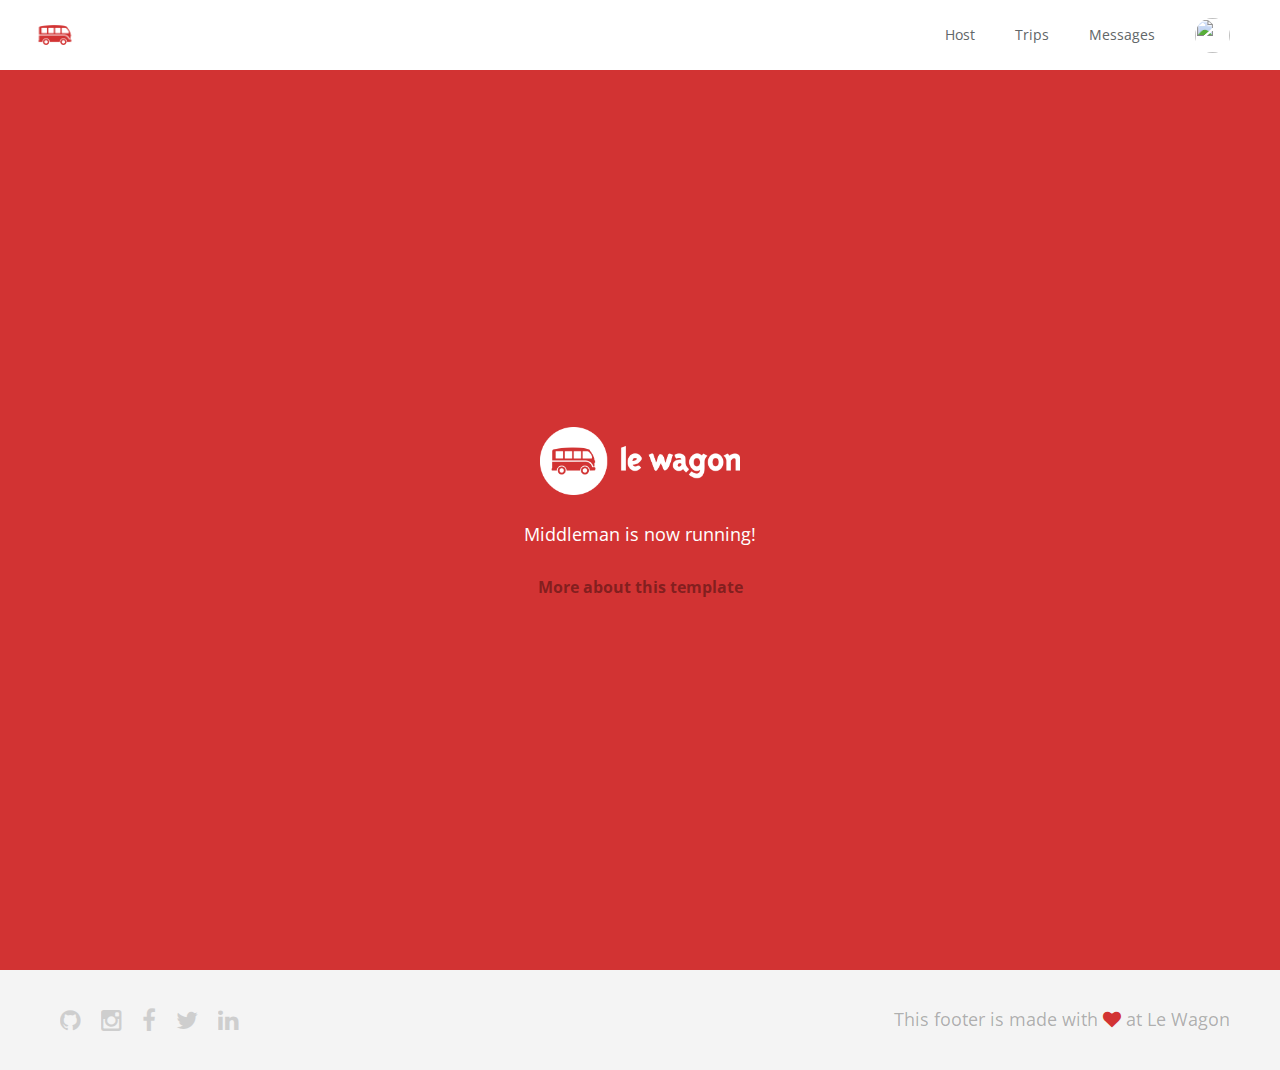
==== commit 7312f36e: "Automated commit at 2017-07-31 10:24:17 UTC by middleman-deploy 2.0.0-alpha" ====
--- a/index.html
+++ b/index.html
@@ -7,11 +7,50 @@
           content="width=device-width, initial-scale=1, shrink-to-fit=no">
     <!-- Use the title from a page's frontmatter if it has one -->
     <title>Le Wagon - Middleman</title>
-    <link href="stylesheets/application-3c48b980.css" rel="stylesheet" />
+    <link href="stylesheets/application-db77c54b.css" rel="stylesheet" />
     <script src="javascripts/application-93de88c9.js"></script>
     <link href="images/favicon-f15af148.png" rel="icon" type="image/png" />
   </head>
   <body>
+    <div class="navbar-wagon">
+  <!-- Logo -->
+  <a href="/" class="navbar-wagon-brand">
+    <img src="images/logo-acc9c0ec.png" alt="logo">
+  </a>
+
+  <!-- Right Navigation -->
+  <div class="navbar-wagon-right hidden-xs hidden-sm">
+
+    <a href="" class="navbar-wagon-item navbar-wagon-link">Host</a>
+    <a href="" class="navbar-wagon-item navbar-wagon-link">Trips</a>
+    <a href="" class="navbar-wagon-item navbar-wagon-link">Messages</a>
+
+    <!-- Profile picture with dropdown list -->
+    <div class="navbar-wagon-item">
+      <div class="dropdown">
+        <img src="https://kitt.lewagon.com/placeholder/users/ssaunier" class="avatar dropdown-toggle" id="navbar-wagon-menu" data-toggle="dropdown">
+        <ul class="dropdown-menu dropdown-menu-right navbar-wagon-dropdown-menu">
+          <li><a href="#">Profile</a></li>
+          <li><a href="#">Dashboard</a></li>
+          <li><a href="#">Log Out</a></li>
+        </ul>
+      </div>
+    </div>
+  </div>
+
+  <!-- Dropdown appearing on mobile only -->
+  <div class="navbar-wagon-item hidden-md hidden-lg">
+    <div class="dropdown">
+      <i class="fa fa-bars dropdown-toggle" data-toggle="dropdown"></i>
+      <ul class="dropdown-menu dropdown-menu-right navbar-wagon-dropdown-menu">
+        <li><a href="#">Host</a></li>
+        <li><a href="#">Trips</a></li>
+        <li><a href="#">Messagese</a></li>
+      </ul>
+    </div>
+  </div>
+</div>
+
     <div id="home">
   <div class="home-content">
     <img src="images/logo-acc9c0ec.png" width="200" alt="Logo" />
@@ -24,5 +63,18 @@
   </div>
 </div>
 
+    <div class="footer">
+  <div class="footer-links">
+    <a href="#"><i class="fa fa-github"></i></a>
+    <a href="#"><i class="fa fa-instagram"></i></a>
+    <a href="#"><i class="fa fa-facebook"></i></a>
+    <a href="#"><i class="fa fa-twitter"></i></a>
+    <a href="#"><i class="fa fa-linkedin"></i></a>
+  </div>
+  <div class="footer-copyright">
+    This footer is made with <i class="fa fa-heart"></i> at Le Wagon
+  </div>
+</div>
+
   </body>
 </html>
--- a/stylesheets/application-db77c54b.css
+++ b/stylesheets/application-db77c54b.css
@@ -0,0 +1,8 @@
+@import url("https://fonts.googleapis.com/css?family=Open+Sans:400,300,700|Raleway:400,100,300,700,500");/*!
+ * Bootstrap v3.3.7 (http://getbootstrap.com)
+ * Copyright 2011-2016 Twitter, Inc.
+ * Licensed under MIT (https://github.com/twbs/bootstrap/blob/master/LICENSE)
+ *//*! normalize.css v3.0.3 | MIT License | github.com/necolas/normalize.css */html{font-family:sans-serif;-ms-text-size-adjust:100%;-webkit-text-size-adjust:100%}body{margin:0}article,aside,details,figcaption,figure,footer,header,hgroup,main,menu,nav,section,summary{display:block}audio,canvas,progress,video{display:inline-block;vertical-align:baseline}audio:not([controls]){display:none;height:0}[hidden],template{display:none}a{background-color:transparent}a:active,a:hover{outline:0}abbr[title]{border-bottom:1px dotted}b,strong{font-weight:bold}dfn{font-style:italic}h1{font-size:2em;margin:0.67em 0}mark{background:#ff0;color:#000}small{font-size:80%}sub,sup{font-size:75%;line-height:0;position:relative;vertical-align:baseline}sup{top:-0.5em}sub{bottom:-0.25em}img{border:0}svg:not(:root){overflow:hidden}figure{margin:1em 40px}hr{-webkit-box-sizing:content-box;box-sizing:content-box;height:0}pre{overflow:auto}code,kbd,pre,samp{font-family:monospace, monospace;font-size:1em}button,input,optgroup,select,textarea{color:inherit;font:inherit;margin:0}button{overflow:visible}button,select{text-transform:none}button,html input[type="button"],input[type="reset"],input[type="submit"]{-webkit-appearance:button;cursor:pointer}button[disabled],html input[disabled]{cursor:default}button::-moz-focus-inner,input::-moz-focus-inner{border:0;padding:0}input{line-height:normal}input[type="checkbox"],input[type="radio"]{-webkit-box-sizing:border-box;box-sizing:border-box;padding:0}input[type="number"]::-webkit-inner-spin-button,input[type="number"]::-webkit-outer-spin-button{height:auto}input[type="search"]{-webkit-appearance:textfield;-webkit-box-sizing:content-box;box-sizing:content-box}input[type="search"]::-webkit-search-cancel-button,input[type="search"]::-webkit-search-decoration{-webkit-appearance:none}fieldset{border:1px solid #c0c0c0;margin:0 2px;padding:0.35em 0.625em 0.75em}legend{border:0;padding:0}textarea{overflow:auto}optgroup{font-weight:bold}table{border-collapse:collapse;border-spacing:0}td,th{padding:0}/*! Source: https://github.com/h5bp/html5-boilerplate/blob/master/src/css/main.css */@media print{*,*:before,*:after{background:transparent !important;color:#000 !important;-webkit-box-shadow:none !important;box-shadow:none !important;text-shadow:none !important}a,a:visited{text-decoration:underline}a[href]:after{content:" (" attr(href) ")"}abbr[title]:after{content:" (" attr(title) ")"}a[href^="#"]:after,a[href^="javascript:"]:after{content:""}pre,blockquote{border:1px solid #999;page-break-inside:avoid}thead{display:table-header-group}tr,img{page-break-inside:avoid}img{max-width:100% !important}p,h2,h3{orphans:3;widows:3}h2,h3{page-break-after:avoid}.navbar{display:none}.btn>.caret,.dropup>.btn>.caret{border-top-color:#000 !important}.label{border:1px solid #000}.table{border-collapse:collapse !important}.table td,.table th{background-color:#fff !important}.table-bordered th,.table-bordered td{border:1px solid #ddd !important}}@font-face{font-family:'Glyphicons Halflings';src:url("../assets/bootstrap/glyphicons-halflings-regular-86b6f62b.eot");src:url("../assets/bootstrap/glyphicons-halflings-regular-86b6f62b.eot?#iefix") format("embedded-opentype"),url("../assets/bootstrap/glyphicons-halflings-regular-ca35b697.woff2") format("woff2"),url("../assets/bootstrap/glyphicons-halflings-regular-278e49a8.woff") format("woff"),url("../assets/bootstrap/glyphicons-halflings-regular-44bc1850.ttf") format("truetype"),url("../assets/bootstrap/glyphicons-halflings-regular-de51a849.svg#glyphicons_halflingsregular") format("svg")}.glyphicon{position:relative;top:1px;display:inline-block;font-family:'Glyphicons Halflings';font-style:normal;font-weight:normal;line-height:1;-webkit-font-smoothing:antialiased;-moz-osx-font-smoothing:grayscale}.glyphicon-asterisk:before{content:"\002a"}.glyphicon-plus:before{content:"\002b"}.glyphicon-euro:before,.glyphicon-eur:before{content:"\20ac"}.glyphicon-minus:before{content:"\2212"}.glyphicon-cloud:before{content:"\2601"}.glyphicon-envelope:before{content:"\2709"}.glyphicon-pencil:before{content:"\270f"}.glyphicon-glass:before{content:"\e001"}.glyphicon-music:before{content:"\e002"}.glyphicon-search:before{content:"\e003"}.glyphicon-heart:before{content:"\e005"}.glyphicon-star:before{content:"\e006"}.glyphicon-star-empty:before{content:"\e007"}.glyphicon-user:before{content:"\e008"}.glyphicon-film:before{content:"\e009"}.glyphicon-th-large:before{content:"\e010"}.glyphicon-th:before{content:"\e011"}.glyphicon-th-list:before{content:"\e012"}.glyphicon-ok:before{content:"\e013"}.glyphicon-remove:before{content:"\e014"}.glyphicon-zoom-in:before{content:"\e015"}.glyphicon-zoom-out:before{content:"\e016"}.glyphicon-off:before{content:"\e017"}.glyphicon-signal:before{content:"\e018"}.glyphicon-cog:before{content:"\e019"}.glyphicon-trash:before{content:"\e020"}.glyphicon-home:before{content:"\e021"}.glyphicon-file:before{content:"\e022"}.glyphicon-time:before{content:"\e023"}.glyphicon-road:before{content:"\e024"}.glyphicon-download-alt:before{content:"\e025"}.glyphicon-download:before{content:"\e026"}.glyphicon-upload:before{content:"\e027"}.glyphicon-inbox:before{content:"\e028"}.glyphicon-play-circle:before{content:"\e029"}.glyphicon-repeat:before{content:"\e030"}.glyphicon-refresh:before{content:"\e031"}.glyphicon-list-alt:before{content:"\e032"}.glyphicon-lock:before{content:"\e033"}.glyphicon-flag:before{content:"\e034"}.glyphicon-headphones:before{content:"\e035"}.glyphicon-volume-off:before{content:"\e036"}.glyphicon-volume-down:before{content:"\e037"}.glyphicon-volume-up:before{content:"\e038"}.glyphicon-qrcode:before{content:"\e039"}.glyphicon-barcode:before{content:"\e040"}.glyphicon-tag:before{content:"\e041"}.glyphicon-tags:before{content:"\e042"}.glyphicon-book:before{content:"\e043"}.glyphicon-bookmark:before{content:"\e044"}.glyphicon-print:before{content:"\e045"}.glyphicon-camera:before{content:"\e046"}.glyphicon-font:before{content:"\e047"}.glyphicon-bold:before{content:"\e048"}.glyphicon-italic:before{content:"\e049"}.glyphicon-text-height:before{content:"\e050"}.glyphicon-text-width:before{content:"\e051"}.glyphicon-align-left:before{content:"\e052"}.glyphicon-align-center:before{content:"\e053"}.glyphicon-align-right:before{content:"\e054"}.glyphicon-align-justify:before{content:"\e055"}.glyphicon-list:before{content:"\e056"}.glyphicon-indent-left:before{content:"\e057"}.glyphicon-indent-right:before{content:"\e058"}.glyphicon-facetime-video:before{content:"\e059"}.glyphicon-picture:before{content:"\e060"}.glyphicon-map-marker:before{content:"\e062"}.glyphicon-adjust:before{content:"\e063"}.glyphicon-tint:before{content:"\e064"}.glyphicon-edit:before{content:"\e065"}.glyphicon-share:before{content:"\e066"}.glyphicon-check:before{content:"\e067"}.glyphicon-move:before{content:"\e068"}.glyphicon-step-backward:before{content:"\e069"}.glyphicon-fast-backward:before{content:"\e070"}.glyphicon-backward:before{content:"\e071"}.glyphicon-play:before{content:"\e072"}.glyphicon-pause:before{content:"\e073"}.glyphicon-stop:before{content:"\e074"}.glyphicon-forward:before{content:"\e075"}.glyphicon-fast-forward:before{content:"\e076"}.glyphicon-step-forward:before{content:"\e077"}.glyphicon-eject:before{content:"\e078"}.glyphicon-chevron-left:before{content:"\e079"}.glyphicon-chevron-right:before{content:"\e080"}.glyphicon-plus-sign:before{content:"\e081"}.glyphicon-minus-sign:before{content:"\e082"}.glyphicon-remove-sign:before{content:"\e083"}.glyphicon-ok-sign:before{content:"\e084"}.glyphicon-question-sign:before{content:"\e085"}.glyphicon-info-sign:before{content:"\e086"}.glyphicon-screenshot:before{content:"\e087"}.glyphicon-remove-circle:before{content:"\e088"}.glyphicon-ok-circle:before{content:"\e089"}.glyphicon-ban-circle:before{content:"\e090"}.glyphicon-arrow-left:before{content:"\e091"}.glyphicon-arrow-right:before{content:"\e092"}.glyphicon-arrow-up:before{content:"\e093"}.glyphicon-arrow-down:before{content:"\e094"}.glyphicon-share-alt:before{content:"\e095"}.glyphicon-resize-full:before{content:"\e096"}.glyphicon-resize-small:before{content:"\e097"}.glyphicon-exclamation-sign:before{content:"\e101"}.glyphicon-gift:before{content:"\e102"}.glyphicon-leaf:before{content:"\e103"}.glyphicon-fire:before{content:"\e104"}.glyphicon-eye-open:before{content:"\e105"}.glyphicon-eye-close:before{content:"\e106"}.glyphicon-warning-sign:before{content:"\e107"}.glyphicon-plane:before{content:"\e108"}.glyphicon-calendar:before{content:"\e109"}.glyphicon-random:before{content:"\e110"}.glyphicon-comment:before{content:"\e111"}.glyphicon-magnet:before{content:"\e112"}.glyphicon-chevron-up:before{content:"\e113"}.glyphicon-chevron-down:before{content:"\e114"}.glyphicon-retweet:before{content:"\e115"}.glyphicon-shopping-cart:before{content:"\e116"}.glyphicon-folder-close:before{content:"\e117"}.glyphicon-folder-open:before{content:"\e118"}.glyphicon-resize-vertical:before{content:"\e119"}.glyphicon-resize-horizontal:before{content:"\e120"}.glyphicon-hdd:before{content:"\e121"}.glyphicon-bullhorn:before{content:"\e122"}.glyphicon-bell:before{content:"\e123"}.glyphicon-certificate:before{content:"\e124"}.glyphicon-thumbs-up:before{content:"\e125"}.glyphicon-thumbs-down:before{content:"\e126"}.glyphicon-hand-right:before{content:"\e127"}.glyphicon-hand-left:before{content:"\e128"}.glyphicon-hand-up:before{content:"\e129"}.glyphicon-hand-down:before{content:"\e130"}.glyphicon-circle-arrow-right:before{content:"\e131"}.glyphicon-circle-arrow-left:before{content:"\e132"}.glyphicon-circle-arrow-up:before{content:"\e133"}.glyphicon-circle-arrow-down:before{content:"\e134"}.glyphicon-globe:before{content:"\e135"}.glyphicon-wrench:before{content:"\e136"}.glyphicon-tasks:before{content:"\e137"}.glyphicon-filter:before{content:"\e138"}.glyphicon-briefcase:before{content:"\e139"}.glyphicon-fullscreen:before{content:"\e140"}.glyphicon-dashboard:before{content:"\e141"}.glyphicon-paperclip:before{content:"\e142"}.glyphicon-heart-empty:before{content:"\e143"}.glyphicon-link:before{content:"\e144"}.glyphicon-phone:before{content:"\e145"}.glyphicon-pushpin:before{content:"\e146"}.glyphicon-usd:before{content:"\e148"}.glyphicon-gbp:before{content:"\e149"}.glyphicon-sort:before{content:"\e150"}.glyphicon-sort-by-alphabet:before{content:"\e151"}.glyphicon-sort-by-alphabet-alt:before{content:"\e152"}.glyphicon-sort-by-order:before{content:"\e153"}.glyphicon-sort-by-order-alt:before{content:"\e154"}.glyphicon-sort-by-attributes:before{content:"\e155"}.glyphicon-sort-by-attributes-alt:before{content:"\e156"}.glyphicon-unchecked:before{content:"\e157"}.glyphicon-expand:before{content:"\e158"}.glyphicon-collapse-down:before{content:"\e159"}.glyphicon-collapse-up:before{content:"\e160"}.glyphicon-log-in:before{content:"\e161"}.glyphicon-flash:before{content:"\e162"}.glyphicon-log-out:before{content:"\e163"}.glyphicon-new-window:before{content:"\e164"}.glyphicon-record:before{content:"\e165"}.glyphicon-save:before{content:"\e166"}.glyphicon-open:before{content:"\e167"}.glyphicon-saved:before{content:"\e168"}.glyphicon-import:before{content:"\e169"}.glyphicon-export:before{content:"\e170"}.glyphicon-send:before{content:"\e171"}.glyphicon-floppy-disk:before{content:"\e172"}.glyphicon-floppy-saved:before{content:"\e173"}.glyphicon-floppy-remove:before{content:"\e174"}.glyphicon-floppy-save:before{content:"\e175"}.glyphicon-floppy-open:before{content:"\e176"}.glyphicon-credit-card:before{content:"\e177"}.glyphicon-transfer:before{content:"\e178"}.glyphicon-cutlery:before{content:"\e179"}.glyphicon-header:before{content:"\e180"}.glyphicon-compressed:before{content:"\e181"}.glyphicon-earphone:before{content:"\e182"}.glyphicon-phone-alt:before{content:"\e183"}.glyphicon-tower:before{content:"\e184"}.glyphicon-stats:before{content:"\e185"}.glyphicon-sd-video:before{content:"\e186"}.glyphicon-hd-video:before{content:"\e187"}.glyphicon-subtitles:before{content:"\e188"}.glyphicon-sound-stereo:before{content:"\e189"}.glyphicon-sound-dolby:before{content:"\e190"}.glyphicon-sound-5-1:before{content:"\e191"}.glyphicon-sound-6-1:before{content:"\e192"}.glyphicon-sound-7-1:before{content:"\e193"}.glyphicon-copyright-mark:before{content:"\e194"}.glyphicon-registration-mark:before{content:"\e195"}.glyphicon-cloud-download:before{content:"\e197"}.glyphicon-cloud-upload:before{content:"\e198"}.glyphicon-tree-conifer:before{content:"\e199"}.glyphicon-tree-deciduous:before{content:"\e200"}.glyphicon-cd:before{content:"\e201"}.glyphicon-save-file:before{content:"\e202"}.glyphicon-open-file:before{content:"\e203"}.glyphicon-level-up:before{content:"\e204"}.glyphicon-copy:before{content:"\e205"}.glyphicon-paste:before{content:"\e206"}.glyphicon-alert:before{content:"\e209"}.glyphicon-equalizer:before{content:"\e210"}.glyphicon-king:before{content:"\e211"}.glyphicon-queen:before{content:"\e212"}.glyphicon-pawn:before{content:"\e213"}.glyphicon-bishop:before{content:"\e214"}.glyphicon-knight:before{content:"\e215"}.glyphicon-baby-formula:before{content:"\e216"}.glyphicon-tent:before{content:"\26fa"}.glyphicon-blackboard:before{content:"\e218"}.glyphicon-bed:before{content:"\e219"}.glyphicon-apple:before{content:"\f8ff"}.glyphicon-erase:before{content:"\e221"}.glyphicon-hourglass:before{content:"\231b"}.glyphicon-lamp:before{content:"\e223"}.glyphicon-duplicate:before{content:"\e224"}.glyphicon-piggy-bank:before{content:"\e225"}.glyphicon-scissors:before{content:"\e226"}.glyphicon-bitcoin:before{content:"\e227"}.glyphicon-btc:before{content:"\e227"}.glyphicon-xbt:before{content:"\e227"}.glyphicon-yen:before{content:"\00a5"}.glyphicon-jpy:before{content:"\00a5"}.glyphicon-ruble:before{content:"\20bd"}.glyphicon-rub:before{content:"\20bd"}.glyphicon-scale:before{content:"\e230"}.glyphicon-ice-lolly:before{content:"\e231"}.glyphicon-ice-lolly-tasted:before{content:"\e232"}.glyphicon-education:before{content:"\e233"}.glyphicon-option-horizontal:before{content:"\e234"}.glyphicon-option-vertical:before{content:"\e235"}.glyphicon-menu-hamburger:before{content:"\e236"}.glyphicon-modal-window:before{content:"\e237"}.glyphicon-oil:before{content:"\e238"}.glyphicon-grain:before{content:"\e239"}.glyphicon-sunglasses:before{content:"\e240"}.glyphicon-text-size:before{content:"\e241"}.glyphicon-text-color:before{content:"\e242"}.glyphicon-text-background:before{content:"\e243"}.glyphicon-object-align-top:before{content:"\e244"}.glyphicon-object-align-bottom:before{content:"\e245"}.glyphicon-object-align-horizontal:before{content:"\e246"}.glyphicon-object-align-left:before{content:"\e247"}.glyphicon-object-align-vertical:before{content:"\e248"}.glyphicon-object-align-right:before{content:"\e249"}.glyphicon-triangle-right:before{content:"\e250"}.glyphicon-triangle-left:before{content:"\e251"}.glyphicon-triangle-bottom:before{content:"\e252"}.glyphicon-triangle-top:before{content:"\e253"}.glyphicon-console:before{content:"\e254"}.glyphicon-superscript:before{content:"\e255"}.glyphicon-subscript:before{content:"\e256"}.glyphicon-menu-left:before{content:"\e257"}.glyphicon-menu-right:before{content:"\e258"}.glyphicon-menu-down:before{content:"\e259"}.glyphicon-menu-up:before{content:"\e260"}*{-webkit-box-sizing:border-box;box-sizing:border-box}*:before,*:after{-webkit-box-sizing:border-box;box-sizing:border-box}html{font-size:10px;-webkit-tap-highlight-color:transparent}body{font-family:"Open Sans", "Helvetica", "sans-serif";font-size:18px;line-height:1.42857143;color:#333333;background-color:#F4F4F4}input,button,select,textarea{font-family:inherit;font-size:inherit;line-height:inherit}a{color:#469AE0;text-decoration:none}a:hover,a:focus{color:#1f74ba;text-decoration:underline}a:focus{outline:5px auto -webkit-focus-ring-color;outline-offset:-2px}figure{margin:0}img{vertical-align:middle}.img-responsive{display:block;max-width:100%;height:auto}.img-rounded{border-radius:2px}.img-thumbnail{padding:4px;line-height:1.42857143;background-color:#F4F4F4;border:1px solid #ddd;border-radius:2px;-webkit-transition:all 0.2s ease-in-out;transition:all 0.2s ease-in-out;display:inline-block;max-width:100%;height:auto}.img-circle{border-radius:50%}hr{margin-top:25px;margin-bottom:25px;border:0;border-top:1px solid #eeeeee}.sr-only{position:absolute;width:1px;height:1px;margin:-1px;padding:0;overflow:hidden;clip:rect(0, 0, 0, 0);border:0}.sr-only-focusable:active,.sr-only-focusable:focus{position:static;width:auto;height:auto;margin:0;overflow:visible;clip:auto}[role="button"]{cursor:pointer}h1,h2,h3,h4,h5,h6,.h1,.h2,.h3,.h4,.h5,.h6{font-family:"Raleway", "Helvetica", "sans-serif";font-weight:500;line-height:1.1;color:inherit}h1 small,h1 .small,h2 small,h2 .small,h3 small,h3 .small,h4 small,h4 .small,h5 small,h5 .small,h6 small,h6 .small,.h1 small,.h1 .small,.h2 small,.h2 .small,.h3 small,.h3 .small,.h4 small,.h4 .small,.h5 small,.h5 .small,.h6 small,.h6 .small{font-weight:normal;line-height:1;color:#777777}h1,.h1,h2,.h2,h3,.h3{margin-top:25px;margin-bottom:12.5px}h1 small,h1 .small,.h1 small,.h1 .small,h2 small,h2 .small,.h2 small,.h2 .small,h3 small,h3 .small,.h3 small,.h3 .small{font-size:65%}h4,.h4,h5,.h5,h6,.h6{margin-top:12.5px;margin-bottom:12.5px}h4 small,h4 .small,.h4 small,.h4 .small,h5 small,h5 .small,.h5 small,.h5 .small,h6 small,h6 .small,.h6 small,.h6 .small{font-size:75%}h1,.h1{font-size:46px}h2,.h2{font-size:38px}h3,.h3{font-size:31px}h4,.h4{font-size:23px}h5,.h5{font-size:18px}h6,.h6{font-size:16px}p{margin:0 0 12.5px}.lead{margin-bottom:25px;font-size:20px;font-weight:300;line-height:1.4}@media (min-width: 768px){.lead{font-size:27px}}small,.small{font-size:88%}mark,.mark{background-color:#fcf8e3;padding:.2em}.text-left{text-align:left}.text-right{text-align:right}.text-center{text-align:center}.text-justify{text-align:justify}.text-nowrap{white-space:nowrap}.text-lowercase{text-transform:lowercase}.text-uppercase,.initialism{text-transform:uppercase}.text-capitalize{text-transform:capitalize}.text-muted{color:#777777}.text-primary{color:#469AE0}a.text-primary:hover,a.text-primary:focus{color:#2381d0}.text-success{color:#3c763d}a.text-success:hover,a.text-success:focus{color:#2b542c}.text-info{color:#31708f}a.text-info:hover,a.text-info:focus{color:#245269}.text-warning{color:#8a6d3b}a.text-warning:hover,a.text-warning:focus{color:#66512c}.text-danger{color:#a94442}a.text-danger:hover,a.text-danger:focus{color:#843534}.bg-primary{color:#fff}.bg-primary{background-color:#469AE0}a.bg-primary:hover,a.bg-primary:focus{background-color:#2381d0}.bg-success{background-color:#dff0d8}a.bg-success:hover,a.bg-success:focus{background-color:#c1e2b3}.bg-info{background-color:#d9edf7}a.bg-info:hover,a.bg-info:focus{background-color:#afd9ee}.bg-warning{background-color:#fcf8e3}a.bg-warning:hover,a.bg-warning:focus{background-color:#f7ecb5}.bg-danger{background-color:#f2dede}a.bg-danger:hover,a.bg-danger:focus{background-color:#e4b9b9}.page-header{padding-bottom:11.5px;margin:50px 0 25px;border-bottom:1px solid #eeeeee}ul,ol{margin-top:0;margin-bottom:12.5px}ul ul,ul ol,ol ul,ol ol{margin-bottom:0}.list-unstyled{padding-left:0;list-style:none}.list-inline{padding-left:0;list-style:none;margin-left:-5px}.list-inline>li{display:inline-block;padding-left:5px;padding-right:5px}dl{margin-top:0;margin-bottom:25px}dt,dd{line-height:1.42857143}dt{font-weight:bold}dd{margin-left:0}.dl-horizontal dd:before,.dl-horizontal dd:after{content:" ";display:table}.dl-horizontal dd:after{clear:both}@media (min-width: 768px){.dl-horizontal dt{float:left;width:160px;clear:left;text-align:right;overflow:hidden;text-overflow:ellipsis;white-space:nowrap}.dl-horizontal dd{margin-left:180px}}abbr[title],abbr[data-original-title]{cursor:help;border-bottom:1px dotted #777777}.initialism{font-size:90%}blockquote{padding:12.5px 25px;margin:0 0 25px;font-size:22.5px;border-left:5px solid #eeeeee}blockquote p:last-child,blockquote ul:last-child,blockquote ol:last-child{margin-bottom:0}blockquote footer,blockquote small,blockquote .small{display:block;font-size:80%;line-height:1.42857143;color:#777777}blockquote footer:before,blockquote small:before,blockquote .small:before{content:'\2014 \00A0'}.blockquote-reverse,blockquote.pull-right{padding-right:15px;padding-left:0;border-right:5px solid #eeeeee;border-left:0;text-align:right}.blockquote-reverse footer:before,.blockquote-reverse small:before,.blockquote-reverse .small:before,blockquote.pull-right footer:before,blockquote.pull-right small:before,blockquote.pull-right .small:before{content:''}.blockquote-reverse footer:after,.blockquote-reverse small:after,.blockquote-reverse .small:after,blockquote.pull-right footer:after,blockquote.pull-right small:after,blockquote.pull-right .small:after{content:'\00A0 \2014'}address{margin-bottom:25px;font-style:normal;line-height:1.42857143}code,kbd,pre,samp{font-family:Menlo, Monaco, Consolas, "Courier New", monospace}code{padding:2px 4px;font-size:90%;color:#c7254e;background-color:#f9f2f4;border-radius:2px}kbd{padding:2px 4px;font-size:90%;color:#fff;background-color:#333;border-radius:2px;-webkit-box-shadow:inset 0 -1px 0 rgba(0,0,0,0.25);box-shadow:inset 0 -1px 0 rgba(0,0,0,0.25)}kbd kbd{padding:0;font-size:100%;font-weight:bold;-webkit-box-shadow:none;box-shadow:none}pre{display:block;padding:12px;margin:0 0 12.5px;font-size:17px;line-height:1.42857143;word-break:break-all;word-wrap:break-word;color:#333333;background-color:#f5f5f5;border:1px solid #ccc;border-radius:2px}pre code{padding:0;font-size:inherit;color:inherit;white-space:pre-wrap;background-color:transparent;border-radius:0}.pre-scrollable{max-height:340px;overflow-y:scroll}.container{margin-right:auto;margin-left:auto;padding-left:15px;padding-right:15px}.container:before,.container:after{content:" ";display:table}.container:after{clear:both}@media (min-width: 768px){.container{width:750px}}@media (min-width: 992px){.container{width:970px}}@media (min-width: 1200px){.container{width:1170px}}.container-fluid{margin-right:auto;margin-left:auto;padding-left:15px;padding-right:15px}.container-fluid:before,.container-fluid:after{content:" ";display:table}.container-fluid:after{clear:both}.row{margin-left:-15px;margin-right:-15px}.row:before,.row:after{content:" ";display:table}.row:after{clear:both}.col-xs-1,.col-sm-1,.col-md-1,.col-lg-1,.col-xs-2,.col-sm-2,.col-md-2,.col-lg-2,.col-xs-3,.col-sm-3,.col-md-3,.col-lg-3,.col-xs-4,.col-sm-4,.col-md-4,.col-lg-4,.col-xs-5,.col-sm-5,.col-md-5,.col-lg-5,.col-xs-6,.col-sm-6,.col-md-6,.col-lg-6,.col-xs-7,.col-sm-7,.col-md-7,.col-lg-7,.col-xs-8,.col-sm-8,.col-md-8,.col-lg-8,.col-xs-9,.col-sm-9,.col-md-9,.col-lg-9,.col-xs-10,.col-sm-10,.col-md-10,.col-lg-10,.col-xs-11,.col-sm-11,.col-md-11,.col-lg-11,.col-xs-12,.col-sm-12,.col-md-12,.col-lg-12{position:relative;min-height:1px;padding-left:15px;padding-right:15px}.col-xs-1,.col-xs-2,.col-xs-3,.col-xs-4,.col-xs-5,.col-xs-6,.col-xs-7,.col-xs-8,.col-xs-9,.col-xs-10,.col-xs-11,.col-xs-12{float:left}.col-xs-1{width:8.33333333%}.col-xs-2{width:16.66666667%}.col-xs-3{width:25%}.col-xs-4{width:33.33333333%}.col-xs-5{width:41.66666667%}.col-xs-6{width:50%}.col-xs-7{width:58.33333333%}.col-xs-8{width:66.66666667%}.col-xs-9{width:75%}.col-xs-10{width:83.33333333%}.col-xs-11{width:91.66666667%}.col-xs-12{width:100%}.col-xs-pull-0{right:auto}.col-xs-pull-1{right:8.33333333%}.col-xs-pull-2{right:16.66666667%}.col-xs-pull-3{right:25%}.col-xs-pull-4{right:33.33333333%}.col-xs-pull-5{right:41.66666667%}.col-xs-pull-6{right:50%}.col-xs-pull-7{right:58.33333333%}.col-xs-pull-8{right:66.66666667%}.col-xs-pull-9{right:75%}.col-xs-pull-10{right:83.33333333%}.col-xs-pull-11{right:91.66666667%}.col-xs-pull-12{right:100%}.col-xs-push-0{left:auto}.col-xs-push-1{left:8.33333333%}.col-xs-push-2{left:16.66666667%}.col-xs-push-3{left:25%}.col-xs-push-4{left:33.33333333%}.col-xs-push-5{left:41.66666667%}.col-xs-push-6{left:50%}.col-xs-push-7{left:58.33333333%}.col-xs-push-8{left:66.66666667%}.col-xs-push-9{left:75%}.col-xs-push-10{left:83.33333333%}.col-xs-push-11{left:91.66666667%}.col-xs-push-12{left:100%}.col-xs-offset-0{margin-left:0%}.col-xs-offset-1{margin-left:8.33333333%}.col-xs-offset-2{margin-left:16.66666667%}.col-xs-offset-3{margin-left:25%}.col-xs-offset-4{margin-left:33.33333333%}.col-xs-offset-5{margin-left:41.66666667%}.col-xs-offset-6{margin-left:50%}.col-xs-offset-7{margin-left:58.33333333%}.col-xs-offset-8{margin-left:66.66666667%}.col-xs-offset-9{margin-left:75%}.col-xs-offset-10{margin-left:83.33333333%}.col-xs-offset-11{margin-left:91.66666667%}.col-xs-offset-12{margin-left:100%}@media (min-width: 768px){.col-sm-1,.col-sm-2,.col-sm-3,.col-sm-4,.col-sm-5,.col-sm-6,.col-sm-7,.col-sm-8,.col-sm-9,.col-sm-10,.col-sm-11,.col-sm-12{float:left}.col-sm-1{width:8.33333333%}.col-sm-2{width:16.66666667%}.col-sm-3{width:25%}.col-sm-4{width:33.33333333%}.col-sm-5{width:41.66666667%}.col-sm-6{width:50%}.col-sm-7{width:58.33333333%}.col-sm-8{width:66.66666667%}.col-sm-9{width:75%}.col-sm-10{width:83.33333333%}.col-sm-11{width:91.66666667%}.col-sm-12{width:100%}.col-sm-pull-0{right:auto}.col-sm-pull-1{right:8.33333333%}.col-sm-pull-2{right:16.66666667%}.col-sm-pull-3{right:25%}.col-sm-pull-4{right:33.33333333%}.col-sm-pull-5{right:41.66666667%}.col-sm-pull-6{right:50%}.col-sm-pull-7{right:58.33333333%}.col-sm-pull-8{right:66.66666667%}.col-sm-pull-9{right:75%}.col-sm-pull-10{right:83.33333333%}.col-sm-pull-11{right:91.66666667%}.col-sm-pull-12{right:100%}.col-sm-push-0{left:auto}.col-sm-push-1{left:8.33333333%}.col-sm-push-2{left:16.66666667%}.col-sm-push-3{left:25%}.col-sm-push-4{left:33.33333333%}.col-sm-push-5{left:41.66666667%}.col-sm-push-6{left:50%}.col-sm-push-7{left:58.33333333%}.col-sm-push-8{left:66.66666667%}.col-sm-push-9{left:75%}.col-sm-push-10{left:83.33333333%}.col-sm-push-11{left:91.66666667%}.col-sm-push-12{left:100%}.col-sm-offset-0{margin-left:0%}.col-sm-offset-1{margin-left:8.33333333%}.col-sm-offset-2{margin-left:16.66666667%}.col-sm-offset-3{margin-left:25%}.col-sm-offset-4{margin-left:33.33333333%}.col-sm-offset-5{margin-left:41.66666667%}.col-sm-offset-6{margin-left:50%}.col-sm-offset-7{margin-left:58.33333333%}.col-sm-offset-8{margin-left:66.66666667%}.col-sm-offset-9{margin-left:75%}.col-sm-offset-10{margin-left:83.33333333%}.col-sm-offset-11{margin-left:91.66666667%}.col-sm-offset-12{margin-left:100%}}@media (min-width: 992px){.col-md-1,.col-md-2,.col-md-3,.col-md-4,.col-md-5,.col-md-6,.col-md-7,.col-md-8,.col-md-9,.col-md-10,.col-md-11,.col-md-12{float:left}.col-md-1{width:8.33333333%}.col-md-2{width:16.66666667%}.col-md-3{width:25%}.col-md-4{width:33.33333333%}.col-md-5{width:41.66666667%}.col-md-6{width:50%}.col-md-7{width:58.33333333%}.col-md-8{width:66.66666667%}.col-md-9{width:75%}.col-md-10{width:83.33333333%}.col-md-11{width:91.66666667%}.col-md-12{width:100%}.col-md-pull-0{right:auto}.col-md-pull-1{right:8.33333333%}.col-md-pull-2{right:16.66666667%}.col-md-pull-3{right:25%}.col-md-pull-4{right:33.33333333%}.col-md-pull-5{right:41.66666667%}.col-md-pull-6{right:50%}.col-md-pull-7{right:58.33333333%}.col-md-pull-8{right:66.66666667%}.col-md-pull-9{right:75%}.col-md-pull-10{right:83.33333333%}.col-md-pull-11{right:91.66666667%}.col-md-pull-12{right:100%}.col-md-push-0{left:auto}.col-md-push-1{left:8.33333333%}.col-md-push-2{left:16.66666667%}.col-md-push-3{left:25%}.col-md-push-4{left:33.33333333%}.col-md-push-5{left:41.66666667%}.col-md-push-6{left:50%}.col-md-push-7{left:58.33333333%}.col-md-push-8{left:66.66666667%}.col-md-push-9{left:75%}.col-md-push-10{left:83.33333333%}.col-md-push-11{left:91.66666667%}.col-md-push-12{left:100%}.col-md-offset-0{margin-left:0%}.col-md-offset-1{margin-left:8.33333333%}.col-md-offset-2{margin-left:16.66666667%}.col-md-offset-3{margin-left:25%}.col-md-offset-4{margin-left:33.33333333%}.col-md-offset-5{margin-left:41.66666667%}.col-md-offset-6{margin-left:50%}.col-md-offset-7{margin-left:58.33333333%}.col-md-offset-8{margin-left:66.66666667%}.col-md-offset-9{margin-left:75%}.col-md-offset-10{margin-left:83.33333333%}.col-md-offset-11{margin-left:91.66666667%}.col-md-offset-12{margin-left:100%}}@media (min-width: 1200px){.col-lg-1,.col-lg-2,.col-lg-3,.col-lg-4,.col-lg-5,.col-lg-6,.col-lg-7,.col-lg-8,.col-lg-9,.col-lg-10,.col-lg-11,.col-lg-12{float:left}.col-lg-1{width:8.33333333%}.col-lg-2{width:16.66666667%}.col-lg-3{width:25%}.col-lg-4{width:33.33333333%}.col-lg-5{width:41.66666667%}.col-lg-6{width:50%}.col-lg-7{width:58.33333333%}.col-lg-8{width:66.66666667%}.col-lg-9{width:75%}.col-lg-10{width:83.33333333%}.col-lg-11{width:91.66666667%}.col-lg-12{width:100%}.col-lg-pull-0{right:auto}.col-lg-pull-1{right:8.33333333%}.col-lg-pull-2{right:16.66666667%}.col-lg-pull-3{right:25%}.col-lg-pull-4{right:33.33333333%}.col-lg-pull-5{right:41.66666667%}.col-lg-pull-6{right:50%}.col-lg-pull-7{right:58.33333333%}.col-lg-pull-8{right:66.66666667%}.col-lg-pull-9{right:75%}.col-lg-pull-10{right:83.33333333%}.col-lg-pull-11{right:91.66666667%}.col-lg-pull-12{right:100%}.col-lg-push-0{left:auto}.col-lg-push-1{left:8.33333333%}.col-lg-push-2{left:16.66666667%}.col-lg-push-3{left:25%}.col-lg-push-4{left:33.33333333%}.col-lg-push-5{left:41.66666667%}.col-lg-push-6{left:50%}.col-lg-push-7{left:58.33333333%}.col-lg-push-8{left:66.66666667%}.col-lg-push-9{left:75%}.col-lg-push-10{left:83.33333333%}.col-lg-push-11{left:91.66666667%}.col-lg-push-12{left:100%}.col-lg-offset-0{margin-left:0%}.col-lg-offset-1{margin-left:8.33333333%}.col-lg-offset-2{margin-left:16.66666667%}.col-lg-offset-3{margin-left:25%}.col-lg-offset-4{margin-left:33.33333333%}.col-lg-offset-5{margin-left:41.66666667%}.col-lg-offset-6{margin-left:50%}.col-lg-offset-7{margin-left:58.33333333%}.col-lg-offset-8{margin-left:66.66666667%}.col-lg-offset-9{margin-left:75%}.col-lg-offset-10{margin-left:83.33333333%}.col-lg-offset-11{margin-left:91.66666667%}.col-lg-offset-12{margin-left:100%}}table{background-color:transparent}caption{padding-top:8px;padding-bottom:8px;color:#777777;text-align:left}th{text-align:left}.table{width:100%;max-width:100%;margin-bottom:25px}.table>thead>tr>th,.table>thead>tr>td,.table>tbody>tr>th,.table>tbody>tr>td,.table>tfoot>tr>th,.table>tfoot>tr>td{padding:8px;line-height:1.42857143;vertical-align:top;border-top:1px solid #ddd}.table>thead>tr>th{vertical-align:bottom;border-bottom:2px solid #ddd}.table>caption+thead>tr:first-child>th,.table>caption+thead>tr:first-child>td,.table>colgroup+thead>tr:first-child>th,.table>colgroup+thead>tr:first-child>td,.table>thead:first-child>tr:first-child>th,.table>thead:first-child>tr:first-child>td{border-top:0}.table>tbody+tbody{border-top:2px solid #ddd}.table .table{background-color:#F4F4F4}.table-condensed>thead>tr>th,.table-condensed>thead>tr>td,.table-condensed>tbody>tr>th,.table-condensed>tbody>tr>td,.table-condensed>tfoot>tr>th,.table-condensed>tfoot>tr>td{padding:5px}.table-bordered{border:1px solid #ddd}.table-bordered>thead>tr>th,.table-bordered>thead>tr>td,.table-bordered>tbody>tr>th,.table-bordered>tbody>tr>td,.table-bordered>tfoot>tr>th,.table-bordered>tfoot>tr>td{border:1px solid #ddd}.table-bordered>thead>tr>th,.table-bordered>thead>tr>td{border-bottom-width:2px}.table-striped>tbody>tr:nth-of-type(odd){background-color:#f9f9f9}.table-hover>tbody>tr:hover{background-color:#f5f5f5}table col[class*="col-"]{position:static;float:none;display:table-column}table td[class*="col-"],table th[class*="col-"]{position:static;float:none;display:table-cell}.table>thead>tr>td.active,.table>thead>tr>th.active,.table>thead>tr.active>td,.table>thead>tr.active>th,.table>tbody>tr>td.active,.table>tbody>tr>th.active,.table>tbody>tr.active>td,.table>tbody>tr.active>th,.table>tfoot>tr>td.active,.table>tfoot>tr>th.active,.table>tfoot>tr.active>td,.table>tfoot>tr.active>th{background-color:#f5f5f5}.table-hover>tbody>tr>td.active:hover,.table-hover>tbody>tr>th.active:hover,.table-hover>tbody>tr.active:hover>td,.table-hover>tbody>tr:hover>.active,.table-hover>tbody>tr.active:hover>th{background-color:#e8e8e8}.table>thead>tr>td.success,.table>thead>tr>th.success,.table>thead>tr.success>td,.table>thead>tr.success>th,.table>tbody>tr>td.success,.table>tbody>tr>th.success,.table>tbody>tr.success>td,.table>tbody>tr.success>th,.table>tfoot>tr>td.success,.table>tfoot>tr>th.success,.table>tfoot>tr.success>td,.table>tfoot>tr.success>th{background-color:#dff0d8}.table-hover>tbody>tr>td.success:hover,.table-hover>tbody>tr>th.success:hover,.table-hover>tbody>tr.success:hover>td,.table-hover>tbody>tr:hover>.success,.table-hover>tbody>tr.success:hover>th{background-color:#d0e9c6}.table>thead>tr>td.info,.table>thead>tr>th.info,.table>thead>tr.info>td,.table>thead>tr.info>th,.table>tbody>tr>td.info,.table>tbody>tr>th.info,.table>tbody>tr.info>td,.table>tbody>tr.info>th,.table>tfoot>tr>td.info,.table>tfoot>tr>th.info,.table>tfoot>tr.info>td,.table>tfoot>tr.info>th{background-color:#d9edf7}.table-hover>tbody>tr>td.info:hover,.table-hover>tbody>tr>th.info:hover,.table-hover>tbody>tr.info:hover>td,.table-hover>tbody>tr:hover>.info,.table-hover>tbody>tr.info:hover>th{background-color:#c4e3f3}.table>thead>tr>td.warning,.table>thead>tr>th.warning,.table>thead>tr.warning>td,.table>thead>tr.warning>th,.table>tbody>tr>td.warning,.table>tbody>tr>th.warning,.table>tbody>tr.warning>td,.table>tbody>tr.warning>th,.table>tfoot>tr>td.warning,.table>tfoot>tr>th.warning,.table>tfoot>tr.warning>td,.table>tfoot>tr.warning>th{background-color:#fcf8e3}.table-hover>tbody>tr>td.warning:hover,.table-hover>tbody>tr>th.warning:hover,.table-hover>tbody>tr.warning:hover>td,.table-hover>tbody>tr:hover>.warning,.table-hover>tbody>tr.warning:hover>th{background-color:#faf2cc}.table>thead>tr>td.danger,.table>thead>tr>th.danger,.table>thead>tr.danger>td,.table>thead>tr.danger>th,.table>tbody>tr>td.danger,.table>tbody>tr>th.danger,.table>tbody>tr.danger>td,.table>tbody>tr.danger>th,.table>tfoot>tr>td.danger,.table>tfoot>tr>th.danger,.table>tfoot>tr.danger>td,.table>tfoot>tr.danger>th{background-color:#f2dede}.table-hover>tbody>tr>td.danger:hover,.table-hover>tbody>tr>th.danger:hover,.table-hover>tbody>tr.danger:hover>td,.table-hover>tbody>tr:hover>.danger,.table-hover>tbody>tr.danger:hover>th{background-color:#ebcccc}.table-responsive{overflow-x:auto;min-height:0.01%}@media screen and (max-width: 767px){.table-responsive{width:100%;margin-bottom:18.75px;overflow-y:hidden;-ms-overflow-style:-ms-autohiding-scrollbar;border:1px solid #ddd}.table-responsive>.table{margin-bottom:0}.table-responsive>.table>thead>tr>th,.table-responsive>.table>thead>tr>td,.table-responsive>.table>tbody>tr>th,.table-responsive>.table>tbody>tr>td,.table-responsive>.table>tfoot>tr>th,.table-responsive>.table>tfoot>tr>td{white-space:nowrap}.table-responsive>.table-bordered{border:0}.table-responsive>.table-bordered>thead>tr>th:first-child,.table-responsive>.table-bordered>thead>tr>td:first-child,.table-responsive>.table-bordered>tbody>tr>th:first-child,.table-responsive>.table-bordered>tbody>tr>td:first-child,.table-responsive>.table-bordered>tfoot>tr>th:first-child,.table-responsive>.table-bordered>tfoot>tr>td:first-child{border-left:0}.table-responsive>.table-bordered>thead>tr>th:last-child,.table-responsive>.table-bordered>thead>tr>td:last-child,.table-responsive>.table-bordered>tbody>tr>th:last-child,.table-responsive>.table-bordered>tbody>tr>td:last-child,.table-responsive>.table-bordered>tfoot>tr>th:last-child,.table-responsive>.table-bordered>tfoot>tr>td:last-child{border-right:0}.table-responsive>.table-bordered>tbody>tr:last-child>th,.table-responsive>.table-bordered>tbody>tr:last-child>td,.table-responsive>.table-bordered>tfoot>tr:last-child>th,.table-responsive>.table-bordered>tfoot>tr:last-child>td{border-bottom:0}}fieldset{padding:0;margin:0;border:0;min-width:0}legend{display:block;width:100%;padding:0;margin-bottom:25px;font-size:27px;line-height:inherit;color:#333333;border:0;border-bottom:1px solid #e5e5e5}label{display:inline-block;max-width:100%;margin-bottom:5px;font-weight:bold}input[type="search"]{-webkit-box-sizing:border-box;box-sizing:border-box}input[type="radio"],input[type="checkbox"]{margin:4px 0 0;margin-top:1px \9;line-height:normal}input[type="file"]{display:block}input[type="range"]{display:block;width:100%}select[multiple],select[size]{height:auto}input[type="file"]:focus,input[type="radio"]:focus,input[type="checkbox"]:focus{outline:5px auto -webkit-focus-ring-color;outline-offset:-2px}output{display:block;padding-top:7px;font-size:18px;line-height:1.42857143;color:#000000}.form-control{display:block;width:100%;height:39px;padding:6px 12px;font-size:18px;line-height:1.42857143;color:#000000;background-color:#fff;background-image:none;border:1px solid #ccc;border-radius:2px;-webkit-box-shadow:inset 0 1px 1px rgba(0,0,0,0.075);box-shadow:inset 0 1px 1px rgba(0,0,0,0.075);-webkit-transition:border-color ease-in-out 0.15s, box-shadow ease-in-out 0.15s;-webkit-transition:border-color ease-in-out 0.15s, -webkit-box-shadow ease-in-out 0.15s;transition:border-color ease-in-out 0.15s, -webkit-box-shadow ease-in-out 0.15s;transition:border-color ease-in-out 0.15s, box-shadow ease-in-out 0.15s;transition:border-color ease-in-out 0.15s, box-shadow ease-in-out 0.15s, -webkit-box-shadow ease-in-out 0.15s}.form-control:focus{border-color:#66afe9;outline:0;-webkit-box-shadow:inset 0 1px 1px rgba(0,0,0,0.075),0 0 8px rgba(102,175,233,0.6);box-shadow:inset 0 1px 1px rgba(0,0,0,0.075),0 0 8px rgba(102,175,233,0.6)}.form-control::-moz-placeholder{color:#999;opacity:1}.form-control:-ms-input-placeholder{color:#999}.form-control::-webkit-input-placeholder{color:#999}.form-control::-ms-expand{border:0;background-color:transparent}.form-control[disabled],.form-control[readonly],fieldset[disabled] .form-control{background-color:#eeeeee;opacity:1}.form-control[disabled],fieldset[disabled] .form-control{cursor:not-allowed}textarea.form-control{height:auto}input[type="search"]{-webkit-appearance:none}@media screen and (-webkit-min-device-pixel-ratio: 0){input[type="date"].form-control,input[type="time"].form-control,input[type="datetime-local"].form-control,input[type="month"].form-control{line-height:39px}input[type="date"].input-sm,.input-group-sm>input[type="date"].form-control,.input-group-sm>input[type="date"].input-group-addon,.input-group-sm>.input-group-btn>input[type="date"].btn,.input-group-sm input[type="date"],input[type="time"].input-sm,.input-group-sm>input[type="time"].form-control,.input-group-sm>input[type="time"].input-group-addon,.input-group-sm>.input-group-btn>input[type="time"].btn,.input-group-sm input[type="time"],input[type="datetime-local"].input-sm,.input-group-sm>input[type="datetime-local"].form-control,.input-group-sm>input[type="datetime-local"].input-group-addon,.input-group-sm>.input-group-btn>input[type="datetime-local"].btn,.input-group-sm input[type="datetime-local"],input[type="month"].input-sm,.input-group-sm>input[type="month"].form-control,.input-group-sm>input[type="month"].input-group-addon,.input-group-sm>.input-group-btn>input[type="month"].btn,.input-group-sm input[type="month"]{line-height:36px}input[type="date"].input-lg,.input-group-lg>input[type="date"].form-control,.input-group-lg>input[type="date"].input-group-addon,.input-group-lg>.input-group-btn>input[type="date"].btn,.input-group-lg input[type="date"],input[type="time"].input-lg,.input-group-lg>input[type="time"].form-control,.input-group-lg>input[type="time"].input-group-addon,.input-group-lg>.input-group-btn>input[type="time"].btn,.input-group-lg input[type="time"],input[type="datetime-local"].input-lg,.input-group-lg>input[type="datetime-local"].form-control,.input-group-lg>input[type="datetime-local"].input-group-addon,.input-group-lg>.input-group-btn>input[type="datetime-local"].btn,.input-group-lg input[type="datetime-local"],input[type="month"].input-lg,.input-group-lg>input[type="month"].form-control,.input-group-lg>input[type="month"].input-group-addon,.input-group-lg>.input-group-btn>input[type="month"].btn,.input-group-lg input[type="month"]{line-height:53px}}.form-group{margin-bottom:15px}.radio,.checkbox{position:relative;display:block;margin-top:10px;margin-bottom:10px}.radio label,.checkbox label{min-height:25px;padding-left:20px;margin-bottom:0;font-weight:normal;cursor:pointer}.radio input[type="radio"],.radio-inline input[type="radio"],.checkbox input[type="checkbox"],.checkbox-inline input[type="checkbox"]{position:absolute;margin-left:-20px;margin-top:4px \9}.radio+.radio,.checkbox+.checkbox{margin-top:-5px}.radio-inline,.checkbox-inline{position:relative;display:inline-block;padding-left:20px;margin-bottom:0;vertical-align:middle;font-weight:normal;cursor:pointer}.radio-inline+.radio-inline,.checkbox-inline+.checkbox-inline{margin-top:0;margin-left:10px}input[type="radio"][disabled],input[type="radio"].disabled,fieldset[disabled] input[type="radio"],input[type="checkbox"][disabled],input[type="checkbox"].disabled,fieldset[disabled] input[type="checkbox"]{cursor:not-allowed}.radio-inline.disabled,fieldset[disabled] .radio-inline,.checkbox-inline.disabled,fieldset[disabled] .checkbox-inline{cursor:not-allowed}.radio.disabled label,fieldset[disabled] .radio label,.checkbox.disabled label,fieldset[disabled] .checkbox label{cursor:not-allowed}.form-control-static{padding-top:7px;padding-bottom:7px;margin-bottom:0;min-height:43px}.form-control-static.input-lg,.input-group-lg>.form-control-static.form-control,.input-group-lg>.form-control-static.input-group-addon,.input-group-lg>.input-group-btn>.form-control-static.btn,.form-control-static.input-sm,.input-group-sm>.form-control-static.form-control,.input-group-sm>.form-control-static.input-group-addon,.input-group-sm>.input-group-btn>.form-control-static.btn{padding-left:0;padding-right:0}.input-sm,.input-group-sm>.form-control,.input-group-sm>.input-group-addon,.input-group-sm>.input-group-btn>.btn{height:36px;padding:5px 10px;font-size:16px;line-height:1.5;border-radius:2px}select.input-sm,.input-group-sm>select.form-control,.input-group-sm>select.input-group-addon,.input-group-sm>.input-group-btn>select.btn{height:36px;line-height:36px}textarea.input-sm,.input-group-sm>textarea.form-control,.input-group-sm>textarea.input-group-addon,.input-group-sm>.input-group-btn>textarea.btn,select[multiple].input-sm,.input-group-sm>select[multiple].form-control,.input-group-sm>select[multiple].input-group-addon,.input-group-sm>.input-group-btn>select[multiple].btn{height:auto}.form-group-sm .form-control{height:36px;padding:5px 10px;font-size:16px;line-height:1.5;border-radius:2px}.form-group-sm select.form-control{height:36px;line-height:36px}.form-group-sm textarea.form-control,.form-group-sm select[multiple].form-control{height:auto}.form-group-sm .form-control-static{height:36px;min-height:41px;padding:6px 10px;font-size:16px;line-height:1.5}.input-lg,.input-group-lg>.form-control,.input-group-lg>.input-group-addon,.input-group-lg>.input-group-btn>.btn{height:53px;padding:10px 16px;font-size:23px;line-height:1.3333333;border-radius:2px}select.input-lg,.input-group-lg>select.form-control,.input-group-lg>select.input-group-addon,.input-group-lg>.input-group-btn>select.btn{height:53px;line-height:53px}textarea.input-lg,.input-group-lg>textarea.form-control,.input-group-lg>textarea.input-group-addon,.input-group-lg>.input-group-btn>textarea.btn,select[multiple].input-lg,.input-group-lg>select[multiple].form-control,.input-group-lg>select[multiple].input-group-addon,.input-group-lg>.input-group-btn>select[multiple].btn{height:auto}.form-group-lg .form-control{height:53px;padding:10px 16px;font-size:23px;line-height:1.3333333;border-radius:2px}.form-group-lg select.form-control{height:53px;line-height:53px}.form-group-lg textarea.form-control,.form-group-lg select[multiple].form-control{height:auto}.form-group-lg .form-control-static{height:53px;min-height:48px;padding:11px 16px;font-size:23px;line-height:1.3333333}.has-feedback{position:relative}.has-feedback .form-control{padding-right:48.75px}.form-control-feedback{position:absolute;top:0;right:0;z-index:2;display:block;width:39px;height:39px;line-height:39px;text-align:center;pointer-events:none}.input-lg+.form-control-feedback,.input-group-lg>.form-control+.form-control-feedback,.input-group-lg>.input-group-addon+.form-control-feedback,.input-group-lg>.input-group-btn>.btn+.form-control-feedback,.input-group-lg+.form-control-feedback,.form-group-lg .form-control+.form-control-feedback{width:53px;height:53px;line-height:53px}.input-sm+.form-control-feedback,.input-group-sm>.form-control+.form-control-feedback,.input-group-sm>.input-group-addon+.form-control-feedback,.input-group-sm>.input-group-btn>.btn+.form-control-feedback,.input-group-sm+.form-control-feedback,.form-group-sm .form-control+.form-control-feedback{width:36px;height:36px;line-height:36px}.has-success .help-block,.has-success .control-label,.has-success .radio,.has-success .checkbox,.has-success .radio-inline,.has-success .checkbox-inline,.has-success.radio label,.has-success.checkbox label,.has-success.radio-inline label,.has-success.checkbox-inline label{color:#3c763d}.has-success .form-control{border-color:#3c763d;-webkit-box-shadow:inset 0 1px 1px rgba(0,0,0,0.075);box-shadow:inset 0 1px 1px rgba(0,0,0,0.075)}.has-success .form-control:focus{border-color:#2b542c;-webkit-box-shadow:inset 0 1px 1px rgba(0,0,0,0.075),0 0 6px #67b168;box-shadow:inset 0 1px 1px rgba(0,0,0,0.075),0 0 6px #67b168}.has-success .input-group-addon{color:#3c763d;border-color:#3c763d;background-color:#dff0d8}.has-success .form-control-feedback{color:#3c763d}.has-warning .help-block,.has-warning .control-label,.has-warning .radio,.has-warning .checkbox,.has-warning .radio-inline,.has-warning .checkbox-inline,.has-warning.radio label,.has-warning.checkbox label,.has-warning.radio-inline label,.has-warning.checkbox-inline label{color:#8a6d3b}.has-warning .form-control{border-color:#8a6d3b;-webkit-box-shadow:inset 0 1px 1px rgba(0,0,0,0.075);box-shadow:inset 0 1px 1px rgba(0,0,0,0.075)}.has-warning .form-control:focus{border-color:#66512c;-webkit-box-shadow:inset 0 1px 1px rgba(0,0,0,0.075),0 0 6px #c0a16b;box-shadow:inset 0 1px 1px rgba(0,0,0,0.075),0 0 6px #c0a16b}.has-warning .input-group-addon{color:#8a6d3b;border-color:#8a6d3b;background-color:#fcf8e3}.has-warning .form-control-feedback{color:#8a6d3b}.has-error .help-block,.has-error .control-label,.has-error .radio,.has-error .checkbox,.has-error .radio-inline,.has-error .checkbox-inline,.has-error.radio label,.has-error.checkbox label,.has-error.radio-inline label,.has-error.checkbox-inline label{color:#a94442}.has-error .form-control{border-color:#a94442;-webkit-box-shadow:inset 0 1px 1px rgba(0,0,0,0.075);box-shadow:inset 0 1px 1px rgba(0,0,0,0.075)}.has-error .form-control:focus{border-color:#843534;-webkit-box-shadow:inset 0 1px 1px rgba(0,0,0,0.075),0 0 6px #ce8483;box-shadow:inset 0 1px 1px rgba(0,0,0,0.075),0 0 6px #ce8483}.has-error .input-group-addon{color:#a94442;border-color:#a94442;background-color:#f2dede}.has-error .form-control-feedback{color:#a94442}.has-feedback label ~ .form-control-feedback{top:30px}.has-feedback label.sr-only ~ .form-control-feedback{top:0}.help-block{display:block;margin-top:5px;margin-bottom:10px;color:#737373}@media (min-width: 768px){.form-inline .form-group{display:inline-block;margin-bottom:0;vertical-align:middle}.form-inline .form-control{display:inline-block;width:auto;vertical-align:middle}.form-inline .form-control-static{display:inline-block}.form-inline .input-group{display:inline-table;vertical-align:middle}.form-inline .input-group .input-group-addon,.form-inline .input-group .input-group-btn,.form-inline .input-group .form-control{width:auto}.form-inline .input-group>.form-control{width:100%}.form-inline .control-label{margin-bottom:0;vertical-align:middle}.form-inline .radio,.form-inline .checkbox{display:inline-block;margin-top:0;margin-bottom:0;vertical-align:middle}.form-inline .radio label,.form-inline .checkbox label{padding-left:0}.form-inline .radio input[type="radio"],.form-inline .checkbox input[type="checkbox"]{position:relative;margin-left:0}.form-inline .has-feedback .form-control-feedback{top:0}}.form-horizontal .radio,.form-horizontal .checkbox,.form-horizontal .radio-inline,.form-horizontal .checkbox-inline{margin-top:0;margin-bottom:0;padding-top:7px}.form-horizontal .radio,.form-horizontal .checkbox{min-height:32px}.form-horizontal .form-group{margin-left:-15px;margin-right:-15px}.form-horizontal .form-group:before,.form-horizontal .form-group:after{content:" ";display:table}.form-horizontal .form-group:after{clear:both}@media (min-width: 768px){.form-horizontal .control-label{text-align:right;margin-bottom:0;padding-top:7px}}.form-horizontal .has-feedback .form-control-feedback{right:15px}@media (min-width: 768px){.form-horizontal .form-group-lg .control-label{padding-top:11px;font-size:23px}}@media (min-width: 768px){.form-horizontal .form-group-sm .control-label{padding-top:6px;font-size:16px}}.btn{display:inline-block;margin-bottom:0;font-weight:normal;text-align:center;vertical-align:middle;-ms-touch-action:manipulation;touch-action:manipulation;cursor:pointer;background-image:none;border:1px solid transparent;white-space:nowrap;padding:6px 12px;font-size:18px;line-height:1.42857143;border-radius:2px;-webkit-user-select:none;-moz-user-select:none;-ms-user-select:none;user-select:none}.btn:focus,.btn.focus,.btn:active:focus,.btn:active.focus,.btn.active:focus,.btn.active.focus{outline:5px auto -webkit-focus-ring-color;outline-offset:-2px}.btn:hover,.btn:focus,.btn.focus{color:#333;text-decoration:none}.btn:active,.btn.active{outline:0;background-image:none;-webkit-box-shadow:inset 0 3px 5px rgba(0,0,0,0.125);box-shadow:inset 0 3px 5px rgba(0,0,0,0.125)}.btn.disabled,.btn[disabled],fieldset[disabled] .btn{cursor:not-allowed;opacity:0.65;filter:alpha(opacity=65);-webkit-box-shadow:none;box-shadow:none}a.btn.disabled,fieldset[disabled] a.btn{pointer-events:none}.btn-default{color:#333;background-color:#fff;border-color:#ccc}.btn-default:focus,.btn-default.focus{color:#333;background-color:#e6e6e6;border-color:#8c8c8c}.btn-default:hover{color:#333;background-color:#e6e6e6;border-color:#adadad}.btn-default:active,.btn-default.active,.open>.btn-default.dropdown-toggle{color:#333;background-color:#e6e6e6;border-color:#adadad}.btn-default:active:hover,.btn-default:active:focus,.btn-default:active.focus,.btn-default.active:hover,.btn-default.active:focus,.btn-default.active.focus,.open>.btn-default.dropdown-toggle:hover,.open>.btn-default.dropdown-toggle:focus,.open>.btn-default.dropdown-toggle.focus{color:#333;background-color:#d4d4d4;border-color:#8c8c8c}.btn-default:active,.btn-default.active,.open>.btn-default.dropdown-toggle{background-image:none}.btn-default.disabled:hover,.btn-default.disabled:focus,.btn-default.disabled.focus,.btn-default[disabled]:hover,.btn-default[disabled]:focus,.btn-default[disabled].focus,fieldset[disabled] .btn-default:hover,fieldset[disabled] .btn-default:focus,fieldset[disabled] .btn-default.focus{background-color:#fff;border-color:#ccc}.btn-default .badge{color:#fff;background-color:#333}.btn-primary{color:#fff;background-color:#469AE0;border-color:#308edc}.btn-primary:focus,.btn-primary.focus{color:#fff;background-color:#2381d0;border-color:#144b79}.btn-primary:hover{color:#fff;background-color:#2381d0;border-color:#1e6eb2}.btn-primary:active,.btn-primary.active,.open>.btn-primary.dropdown-toggle{color:#fff;background-color:#2381d0;border-color:#1e6eb2}.btn-primary:active:hover,.btn-primary:active:focus,.btn-primary:active.focus,.btn-primary.active:hover,.btn-primary.active:focus,.btn-primary.active.focus,.open>.btn-primary.dropdown-toggle:hover,.open>.btn-primary.dropdown-toggle:focus,.open>.btn-primary.dropdown-toggle.focus{color:#fff;background-color:#1e6eb2;border-color:#144b79}.btn-primary:active,.btn-primary.active,.open>.btn-primary.dropdown-toggle{background-image:none}.btn-primary.disabled:hover,.btn-primary.disabled:focus,.btn-primary.disabled.focus,.btn-primary[disabled]:hover,.btn-primary[disabled]:focus,.btn-primary[disabled].focus,fieldset[disabled] .btn-primary:hover,fieldset[disabled] .btn-primary:focus,fieldset[disabled] .btn-primary.focus{background-color:#469AE0;border-color:#308edc}.btn-primary .badge{color:#469AE0;background-color:#fff}.btn-success{color:#fff;background-color:#32B796;border-color:#2da386}.btn-success:focus,.btn-success.focus{color:#fff;background-color:#278f75;border-color:#113f34}.btn-success:hover{color:#fff;background-color:#278f75;border-color:#1f735e}.btn-success:active,.btn-success.active,.open>.btn-success.dropdown-toggle{color:#fff;background-color:#278f75;border-color:#1f735e}.btn-success:active:hover,.btn-success:active:focus,.btn-success:active.focus,.btn-success.active:hover,.btn-success.active:focus,.btn-success.active.focus,.open>.btn-success.dropdown-toggle:hover,.open>.btn-success.dropdown-toggle:focus,.open>.btn-success.dropdown-toggle.focus{color:#fff;background-color:#1f735e;border-color:#113f34}.btn-success:active,.btn-success.active,.open>.btn-success.dropdown-toggle{background-image:none}.btn-success.disabled:hover,.btn-success.disabled:focus,.btn-success.disabled.focus,.btn-success[disabled]:hover,.btn-success[disabled]:focus,.btn-success[disabled].focus,fieldset[disabled] .btn-success:hover,fieldset[disabled] .btn-success:focus,fieldset[disabled] .btn-success.focus{background-color:#32B796;border-color:#2da386}.btn-success .badge{color:#32B796;background-color:#fff}.btn-info{color:#fff;background-color:#FDB631;border-color:#fdad18}.btn-info:focus,.btn-info.focus{color:#fff;background-color:#f9a302;border-color:#946101}.btn-info:hover{color:#fff;background-color:#f9a302;border-color:#d58c02}.btn-info:active,.btn-info.active,.open>.btn-info.dropdown-toggle{color:#fff;background-color:#f9a302;border-color:#d58c02}.btn-info:active:hover,.btn-info:active:focus,.btn-info:active.focus,.btn-info.active:hover,.btn-info.active:focus,.btn-info.active.focus,.open>.btn-info.dropdown-toggle:hover,.open>.btn-info.dropdown-toggle:focus,.open>.btn-info.dropdown-toggle.focus{color:#fff;background-color:#d58c02;border-color:#946101}.btn-info:active,.btn-info.active,.open>.btn-info.dropdown-toggle{background-image:none}.btn-info.disabled:hover,.btn-info.disabled:focus,.btn-info.disabled.focus,.btn-info[disabled]:hover,.btn-info[disabled]:focus,.btn-info[disabled].focus,fieldset[disabled] .btn-info:hover,fieldset[disabled] .btn-info:focus,fieldset[disabled] .btn-info.focus{background-color:#FDB631;border-color:#fdad18}.btn-info .badge{color:#FDB631;background-color:#fff}.btn-warning{color:#fff;background-color:#E67E22;border-color:#d67118}.btn-warning:focus,.btn-warning.focus{color:#fff;background-color:#bf6516;border-color:#64350b}.btn-warning:hover{color:#fff;background-color:#bf6516;border-color:#9f5412}.btn-warning:active,.btn-warning.active,.open>.btn-warning.dropdown-toggle{color:#fff;background-color:#bf6516;border-color:#9f5412}.btn-warning:active:hover,.btn-warning:active:focus,.btn-warning:active.focus,.btn-warning.active:hover,.btn-warning.active:focus,.btn-warning.active.focus,.open>.btn-warning.dropdown-toggle:hover,.open>.btn-warning.dropdown-toggle:focus,.open>.btn-warning.dropdown-toggle.focus{color:#fff;background-color:#9f5412;border-color:#64350b}.btn-warning:active,.btn-warning.active,.open>.btn-warning.dropdown-toggle{background-image:none}.btn-warning.disabled:hover,.btn-warning.disabled:focus,.btn-warning.disabled.focus,.btn-warning[disabled]:hover,.btn-warning[disabled]:focus,.btn-warning[disabled].focus,fieldset[disabled] .btn-warning:hover,fieldset[disabled] .btn-warning:focus,fieldset[disabled] .btn-warning.focus{background-color:#E67E22;border-color:#d67118}.btn-warning .badge{color:#E67E22;background-color:#fff}.btn-danger{color:#fff;background-color:#EE5F5B;border-color:#ec4844}.btn-danger:focus,.btn-danger.focus{color:#fff;background-color:#e9322d;border-color:#9f1411}.btn-danger:hover{color:#fff;background-color:#e9322d;border-color:#dc1c17}.btn-danger:active,.btn-danger.active,.open>.btn-danger.dropdown-toggle{color:#fff;background-color:#e9322d;border-color:#dc1c17}.btn-danger:active:hover,.btn-danger:active:focus,.btn-danger:active.focus,.btn-danger.active:hover,.btn-danger.active:focus,.btn-danger.active.focus,.open>.btn-danger.dropdown-toggle:hover,.open>.btn-danger.dropdown-toggle:focus,.open>.btn-danger.dropdown-toggle.focus{color:#fff;background-color:#dc1c17;border-color:#9f1411}.btn-danger:active,.btn-danger.active,.open>.btn-danger.dropdown-toggle{background-image:none}.btn-danger.disabled:hover,.btn-danger.disabled:focus,.btn-danger.disabled.focus,.btn-danger[disabled]:hover,.btn-danger[disabled]:focus,.btn-danger[disabled].focus,fieldset[disabled] .btn-danger:hover,fieldset[disabled] .btn-danger:focus,fieldset[disabled] .btn-danger.focus{background-color:#EE5F5B;border-color:#ec4844}.btn-danger .badge{color:#EE5F5B;background-color:#fff}.btn-link{color:#469AE0;font-weight:normal;border-radius:0}.btn-link,.btn-link:active,.btn-link.active,.btn-link[disabled],fieldset[disabled] .btn-link{background-color:transparent;-webkit-box-shadow:none;box-shadow:none}.btn-link,.btn-link:hover,.btn-link:focus,.btn-link:active{border-color:transparent}.btn-link:hover,.btn-link:focus{color:#1f74ba;text-decoration:underline;background-color:transparent}.btn-link[disabled]:hover,.btn-link[disabled]:focus,fieldset[disabled] .btn-link:hover,fieldset[disabled] .btn-link:focus{color:#777777;text-decoration:none}.btn-lg,.btn-group-lg>.btn{padding:10px 16px;font-size:23px;line-height:1.3333333;border-radius:2px}.btn-sm,.btn-group-sm>.btn{padding:5px 10px;font-size:16px;line-height:1.5;border-radius:2px}.btn-xs,.btn-group-xs>.btn{padding:1px 5px;font-size:16px;line-height:1.5;border-radius:2px}.btn-block{display:block;width:100%}.btn-block+.btn-block{margin-top:5px}input[type="submit"].btn-block,input[type="reset"].btn-block,input[type="button"].btn-block{width:100%}.fade{opacity:0;-webkit-transition:opacity 0.15s linear;transition:opacity 0.15s linear}.fade.in{opacity:1}.collapse{display:none}.collapse.in{display:block}tr.collapse.in{display:table-row}tbody.collapse.in{display:table-row-group}.collapsing{position:relative;height:0;overflow:hidden;-webkit-transition-property:height, visibility;transition-property:height, visibility;-webkit-transition-duration:0.35s;transition-duration:0.35s;-webkit-transition-timing-function:ease;transition-timing-function:ease}.caret{display:inline-block;width:0;height:0;margin-left:2px;vertical-align:middle;border-top:4px dashed;border-top:4px solid \9;border-right:4px solid transparent;border-left:4px solid transparent}.dropup,.dropdown{position:relative}.dropdown-toggle:focus{outline:0}.dropdown-menu{position:absolute;top:100%;left:0;z-index:1000;display:none;float:left;min-width:160px;padding:5px 0;margin:2px 0 0;list-style:none;font-size:18px;text-align:left;background-color:#fff;border:1px solid #ccc;border:1px solid rgba(0,0,0,0.15);border-radius:2px;-webkit-box-shadow:0 6px 12px rgba(0,0,0,0.175);box-shadow:0 6px 12px rgba(0,0,0,0.175);background-clip:padding-box}.dropdown-menu.pull-right{right:0;left:auto}.dropdown-menu .divider{height:1px;margin:11.5px 0;overflow:hidden;background-color:#e5e5e5}.dropdown-menu>li>a{display:block;padding:3px 20px;clear:both;font-weight:normal;line-height:1.42857143;color:#333333;white-space:nowrap}.dropdown-menu>li>a:hover,.dropdown-menu>li>a:focus{text-decoration:none;color:#262626;background-color:#f5f5f5}.dropdown-menu>.active>a,.dropdown-menu>.active>a:hover,.dropdown-menu>.active>a:focus{color:#fff;text-decoration:none;outline:0;background-color:#469AE0}.dropdown-menu>.disabled>a,.dropdown-menu>.disabled>a:hover,.dropdown-menu>.disabled>a:focus{color:#777777}.dropdown-menu>.disabled>a:hover,.dropdown-menu>.disabled>a:focus{text-decoration:none;background-color:transparent;background-image:none;filter:progid:DXImageTransform.Microsoft.gradient(enabled = false);cursor:not-allowed}.open>.dropdown-menu{display:block}.open>a{outline:0}.dropdown-menu-right{left:auto;right:0}.dropdown-menu-left{left:0;right:auto}.dropdown-header{display:block;padding:3px 20px;font-size:16px;line-height:1.42857143;color:#777777;white-space:nowrap}.dropdown-backdrop{position:fixed;left:0;right:0;bottom:0;top:0;z-index:990}.pull-right>.dropdown-menu{right:0;left:auto}.dropup .caret,.navbar-fixed-bottom .dropdown .caret{border-top:0;border-bottom:4px dashed;border-bottom:4px solid \9;content:""}.dropup .dropdown-menu,.navbar-fixed-bottom .dropdown .dropdown-menu{top:auto;bottom:100%;margin-bottom:2px}@media (min-width: 768px){.navbar-right .dropdown-menu{right:0;left:auto}.navbar-right .dropdown-menu-left{left:0;right:auto}}.btn-group,.btn-group-vertical{position:relative;display:inline-block;vertical-align:middle}.btn-group>.btn,.btn-group-vertical>.btn{position:relative;float:left}.btn-group>.btn:hover,.btn-group>.btn:focus,.btn-group>.btn:active,.btn-group>.btn.active,.btn-group-vertical>.btn:hover,.btn-group-vertical>.btn:focus,.btn-group-vertical>.btn:active,.btn-group-vertical>.btn.active{z-index:2}.btn-group .btn+.btn,.btn-group .btn+.btn-group,.btn-group .btn-group+.btn,.btn-group .btn-group+.btn-group{margin-left:-1px}.btn-toolbar{margin-left:-5px}.btn-toolbar:before,.btn-toolbar:after{content:" ";display:table}.btn-toolbar:after{clear:both}.btn-toolbar .btn,.btn-toolbar .btn-group,.btn-toolbar .input-group{float:left}.btn-toolbar>.btn,.btn-toolbar>.btn-group,.btn-toolbar>.input-group{margin-left:5px}.btn-group>.btn:not(:first-child):not(:last-child):not(.dropdown-toggle){border-radius:0}.btn-group>.btn:first-child{margin-left:0}.btn-group>.btn:first-child:not(:last-child):not(.dropdown-toggle){border-bottom-right-radius:0;border-top-right-radius:0}.btn-group>.btn:last-child:not(:first-child),.btn-group>.dropdown-toggle:not(:first-child){border-bottom-left-radius:0;border-top-left-radius:0}.btn-group>.btn-group{float:left}.btn-group>.btn-group:not(:first-child):not(:last-child)>.btn{border-radius:0}.btn-group>.btn-group:first-child:not(:last-child)>.btn:last-child,.btn-group>.btn-group:first-child:not(:last-child)>.dropdown-toggle{border-bottom-right-radius:0;border-top-right-radius:0}.btn-group>.btn-group:last-child:not(:first-child)>.btn:first-child{border-bottom-left-radius:0;border-top-left-radius:0}.btn-group .dropdown-toggle:active,.btn-group.open .dropdown-toggle{outline:0}.btn-group>.btn+.dropdown-toggle{padding-left:8px;padding-right:8px}.btn-group>.btn-lg+.dropdown-toggle,.btn-group-lg.btn-group>.btn+.dropdown-toggle{padding-left:12px;padding-right:12px}.btn-group.open .dropdown-toggle{-webkit-box-shadow:inset 0 3px 5px rgba(0,0,0,0.125);box-shadow:inset 0 3px 5px rgba(0,0,0,0.125)}.btn-group.open .dropdown-toggle.btn-link{-webkit-box-shadow:none;box-shadow:none}.btn .caret{margin-left:0}.btn-lg .caret,.btn-group-lg>.btn .caret{border-width:5px 5px 0;border-bottom-width:0}.dropup .btn-lg .caret,.dropup .btn-group-lg>.btn .caret{border-width:0 5px 5px}.btn-group-vertical>.btn,.btn-group-vertical>.btn-group,.btn-group-vertical>.btn-group>.btn{display:block;float:none;width:100%;max-width:100%}.btn-group-vertical>.btn-group:before,.btn-group-vertical>.btn-group:after{content:" ";display:table}.btn-group-vertical>.btn-group:after{clear:both}.btn-group-vertical>.btn-group>.btn{float:none}.btn-group-vertical>.btn+.btn,.btn-group-vertical>.btn+.btn-group,.btn-group-vertical>.btn-group+.btn,.btn-group-vertical>.btn-group+.btn-group{margin-top:-1px;margin-left:0}.btn-group-vertical>.btn:not(:first-child):not(:last-child){border-radius:0}.btn-group-vertical>.btn:first-child:not(:last-child){border-top-right-radius:2px;border-top-left-radius:2px;border-bottom-right-radius:0;border-bottom-left-radius:0}.btn-group-vertical>.btn:last-child:not(:first-child){border-top-right-radius:0;border-top-left-radius:0;border-bottom-right-radius:2px;border-bottom-left-radius:2px}.btn-group-vertical>.btn-group:not(:first-child):not(:last-child)>.btn{border-radius:0}.btn-group-vertical>.btn-group:first-child:not(:last-child)>.btn:last-child,.btn-group-vertical>.btn-group:first-child:not(:last-child)>.dropdown-toggle{border-bottom-right-radius:0;border-bottom-left-radius:0}.btn-group-vertical>.btn-group:last-child:not(:first-child)>.btn:first-child{border-top-right-radius:0;border-top-left-radius:0}.btn-group-justified{display:table;width:100%;table-layout:fixed;border-collapse:separate}.btn-group-justified>.btn,.btn-group-justified>.btn-group{float:none;display:table-cell;width:1%}.btn-group-justified>.btn-group .btn{width:100%}.btn-group-justified>.btn-group .dropdown-menu{left:auto}[data-toggle="buttons"]>.btn input[type="radio"],[data-toggle="buttons"]>.btn input[type="checkbox"],[data-toggle="buttons"]>.btn-group>.btn input[type="radio"],[data-toggle="buttons"]>.btn-group>.btn input[type="checkbox"]{position:absolute;clip:rect(0, 0, 0, 0);pointer-events:none}.input-group{position:relative;display:table;border-collapse:separate}.input-group[class*="col-"]{float:none;padding-left:0;padding-right:0}.input-group .form-control{position:relative;z-index:2;float:left;width:100%;margin-bottom:0}.input-group .form-control:focus{z-index:3}.input-group-addon,.input-group-btn,.input-group .form-control{display:table-cell}.input-group-addon:not(:first-child):not(:last-child),.input-group-btn:not(:first-child):not(:last-child),.input-group .form-control:not(:first-child):not(:last-child){border-radius:0}.input-group-addon,.input-group-btn{width:1%;white-space:nowrap;vertical-align:middle}.input-group-addon{padding:6px 12px;font-size:18px;font-weight:normal;line-height:1;color:#000000;text-align:center;background-color:#eeeeee;border:1px solid #ccc;border-radius:2px}.input-group-addon.input-sm,.input-group-sm>.input-group-addon,.input-group-sm>.input-group-btn>.input-group-addon.btn{padding:5px 10px;font-size:16px;border-radius:2px}.input-group-addon.input-lg,.input-group-lg>.input-group-addon,.input-group-lg>.input-group-btn>.input-group-addon.btn{padding:10px 16px;font-size:23px;border-radius:2px}.input-group-addon input[type="radio"],.input-group-addon input[type="checkbox"]{margin-top:0}.input-group .form-control:first-child,.input-group-addon:first-child,.input-group-btn:first-child>.btn,.input-group-btn:first-child>.btn-group>.btn,.input-group-btn:first-child>.dropdown-toggle,.input-group-btn:last-child>.btn:not(:last-child):not(.dropdown-toggle),.input-group-btn:last-child>.btn-group:not(:last-child)>.btn{border-bottom-right-radius:0;border-top-right-radius:0}.input-group-addon:first-child{border-right:0}.input-group .form-control:last-child,.input-group-addon:last-child,.input-group-btn:last-child>.btn,.input-group-btn:last-child>.btn-group>.btn,.input-group-btn:last-child>.dropdown-toggle,.input-group-btn:first-child>.btn:not(:first-child),.input-group-btn:first-child>.btn-group:not(:first-child)>.btn{border-bottom-left-radius:0;border-top-left-radius:0}.input-group-addon:last-child{border-left:0}.input-group-btn{position:relative;font-size:0;white-space:nowrap}.input-group-btn>.btn{position:relative}.input-group-btn>.btn+.btn{margin-left:-1px}.input-group-btn>.btn:hover,.input-group-btn>.btn:focus,.input-group-btn>.btn:active{z-index:2}.input-group-btn:first-child>.btn,.input-group-btn:first-child>.btn-group{margin-right:-1px}.input-group-btn:last-child>.btn,.input-group-btn:last-child>.btn-group{z-index:2;margin-left:-1px}.nav{margin-bottom:0;padding-left:0;list-style:none}.nav:before,.nav:after{content:" ";display:table}.nav:after{clear:both}.nav>li{position:relative;display:block}.nav>li>a{position:relative;display:block;padding:10px 15px}.nav>li>a:hover,.nav>li>a:focus{text-decoration:none;background-color:#eeeeee}.nav>li.disabled>a{color:#777777}.nav>li.disabled>a:hover,.nav>li.disabled>a:focus{color:#777777;text-decoration:none;background-color:transparent;cursor:not-allowed}.nav .open>a,.nav .open>a:hover,.nav .open>a:focus{background-color:#eeeeee;border-color:#469AE0}.nav .nav-divider{height:1px;margin:11.5px 0;overflow:hidden;background-color:#e5e5e5}.nav>li>a>img{max-width:none}.nav-tabs{border-bottom:1px solid #ddd}.nav-tabs>li{float:left;margin-bottom:-1px}.nav-tabs>li>a{margin-right:2px;line-height:1.42857143;border:1px solid transparent;border-radius:2px 2px 0 0}.nav-tabs>li>a:hover{border-color:#eeeeee #eeeeee #ddd}.nav-tabs>li.active>a,.nav-tabs>li.active>a:hover,.nav-tabs>li.active>a:focus{color:#000000;background-color:#F4F4F4;border:1px solid #ddd;border-bottom-color:transparent;cursor:default}.nav-pills>li{float:left}.nav-pills>li>a{border-radius:2px}.nav-pills>li+li{margin-left:2px}.nav-pills>li.active>a,.nav-pills>li.active>a:hover,.nav-pills>li.active>a:focus{color:#fff;background-color:#469AE0}.nav-stacked>li{float:none}.nav-stacked>li+li{margin-top:2px;margin-left:0}.nav-justified,.nav-tabs.nav-justified{width:100%}.nav-justified>li,.nav-tabs.nav-justified>li{float:none}.nav-justified>li>a,.nav-tabs.nav-justified>li>a{text-align:center;margin-bottom:5px}.nav-justified>.dropdown .dropdown-menu{top:auto;left:auto}@media (min-width: 768px){.nav-justified>li,.nav-tabs.nav-justified>li{display:table-cell;width:1%}.nav-justified>li>a,.nav-tabs.nav-justified>li>a{margin-bottom:0}}.nav-tabs-justified,.nav-tabs.nav-justified{border-bottom:0}.nav-tabs-justified>li>a,.nav-tabs.nav-justified>li>a{margin-right:0;border-radius:2px}.nav-tabs-justified>.active>a,.nav-tabs.nav-justified>.active>a,.nav-tabs-justified>.active>a:hover,.nav-tabs.nav-justified>.active>a:hover,.nav-tabs-justified>.active>a:focus,.nav-tabs.nav-justified>.active>a:focus{border:1px solid #ddd}@media (min-width: 768px){.nav-tabs-justified>li>a,.nav-tabs.nav-justified>li>a{border-bottom:1px solid #ddd;border-radius:2px 2px 0 0}.nav-tabs-justified>.active>a,.nav-tabs.nav-justified>.active>a,.nav-tabs-justified>.active>a:hover,.nav-tabs.nav-justified>.active>a:hover,.nav-tabs-justified>.active>a:focus,.nav-tabs.nav-justified>.active>a:focus{border-bottom-color:#F4F4F4}}.tab-content>.tab-pane{display:none}.tab-content>.active{display:block}.nav-tabs .dropdown-menu{margin-top:-1px;border-top-right-radius:0;border-top-left-radius:0}.navbar{position:relative;min-height:50px;margin-bottom:25px;border:1px solid transparent}.navbar:before,.navbar:after{content:" ";display:table}.navbar:after{clear:both}@media (min-width: 768px){.navbar{border-radius:2px}}.navbar-header:before,.navbar-header:after{content:" ";display:table}.navbar-header:after{clear:both}@media (min-width: 768px){.navbar-header{float:left}}.navbar-collapse{overflow-x:visible;padding-right:15px;padding-left:15px;border-top:1px solid transparent;-webkit-box-shadow:inset 0 1px 0 rgba(255,255,255,0.1);box-shadow:inset 0 1px 0 rgba(255,255,255,0.1);-webkit-overflow-scrolling:touch}.navbar-collapse:before,.navbar-collapse:after{content:" ";display:table}.navbar-collapse:after{clear:both}.navbar-collapse.in{overflow-y:auto}@media (min-width: 768px){.navbar-collapse{width:auto;border-top:0;-webkit-box-shadow:none;box-shadow:none}.navbar-collapse.collapse{display:block !important;height:auto !important;padding-bottom:0;overflow:visible !important}.navbar-collapse.in{overflow-y:visible}.navbar-fixed-top .navbar-collapse,.navbar-static-top .navbar-collapse,.navbar-fixed-bottom .navbar-collapse{padding-left:0;padding-right:0}}.navbar-fixed-top .navbar-collapse,.navbar-fixed-bottom .navbar-collapse{max-height:340px}@media (max-device-width: 480px) and (orientation: landscape){.navbar-fixed-top .navbar-collapse,.navbar-fixed-bottom .navbar-collapse{max-height:200px}}.container>.navbar-header,.container>.navbar-collapse,.container-fluid>.navbar-header,.container-fluid>.navbar-collapse{margin-right:-15px;margin-left:-15px}@media (min-width: 768px){.container>.navbar-header,.container>.navbar-collapse,.container-fluid>.navbar-header,.container-fluid>.navbar-collapse{margin-right:0;margin-left:0}}.navbar-static-top{z-index:1000;border-width:0 0 1px}@media (min-width: 768px){.navbar-static-top{border-radius:0}}.navbar-fixed-top,.navbar-fixed-bottom{position:fixed;right:0;left:0;z-index:1030}@media (min-width: 768px){.navbar-fixed-top,.navbar-fixed-bottom{border-radius:0}}.navbar-fixed-top{top:0;border-width:0 0 1px}.navbar-fixed-bottom{bottom:0;margin-bottom:0;border-width:1px 0 0}.navbar-brand{float:left;padding:12.5px 15px;font-size:23px;line-height:25px;height:50px}.navbar-brand:hover,.navbar-brand:focus{text-decoration:none}.navbar-brand>img{display:block}@media (min-width: 768px){.navbar>.container .navbar-brand,.navbar>.container-fluid .navbar-brand{margin-left:-15px}}.navbar-toggle{position:relative;float:right;margin-right:15px;padding:9px 10px;margin-top:8px;margin-bottom:8px;background-color:transparent;background-image:none;border:1px solid transparent;border-radius:2px}.navbar-toggle:focus{outline:0}.navbar-toggle .icon-bar{display:block;width:22px;height:2px;border-radius:1px}.navbar-toggle .icon-bar+.icon-bar{margin-top:4px}@media (min-width: 768px){.navbar-toggle{display:none}}.navbar-nav{margin:6.25px -15px}.navbar-nav>li>a{padding-top:10px;padding-bottom:10px;line-height:25px}@media (max-width: 767px){.navbar-nav .open .dropdown-menu{position:static;float:none;width:auto;margin-top:0;background-color:transparent;border:0;-webkit-box-shadow:none;box-shadow:none}.navbar-nav .open .dropdown-menu>li>a,.navbar-nav .open .dropdown-menu .dropdown-header{padding:5px 15px 5px 25px}.navbar-nav .open .dropdown-menu>li>a{line-height:25px}.navbar-nav .open .dropdown-menu>li>a:hover,.navbar-nav .open .dropdown-menu>li>a:focus{background-image:none}}@media (min-width: 768px){.navbar-nav{float:left;margin:0}.navbar-nav>li{float:left}.navbar-nav>li>a{padding-top:12.5px;padding-bottom:12.5px}}.navbar-form{margin-left:-15px;margin-right:-15px;padding:10px 15px;border-top:1px solid transparent;border-bottom:1px solid transparent;-webkit-box-shadow:inset 0 1px 0 rgba(255,255,255,0.1),0 1px 0 rgba(255,255,255,0.1);box-shadow:inset 0 1px 0 rgba(255,255,255,0.1),0 1px 0 rgba(255,255,255,0.1);margin-top:5.5px;margin-bottom:5.5px}@media (min-width: 768px){.navbar-form .form-group{display:inline-block;margin-bottom:0;vertical-align:middle}.navbar-form .form-control{display:inline-block;width:auto;vertical-align:middle}.navbar-form .form-control-static{display:inline-block}.navbar-form .input-group{display:inline-table;vertical-align:middle}.navbar-form .input-group .input-group-addon,.navbar-form .input-group .input-group-btn,.navbar-form .input-group .form-control{width:auto}.navbar-form .input-group>.form-control{width:100%}.navbar-form .control-label{margin-bottom:0;vertical-align:middle}.navbar-form .radio,.navbar-form .checkbox{display:inline-block;margin-top:0;margin-bottom:0;vertical-align:middle}.navbar-form .radio label,.navbar-form .checkbox label{padding-left:0}.navbar-form .radio input[type="radio"],.navbar-form .checkbox input[type="checkbox"]{position:relative;margin-left:0}.navbar-form .has-feedback .form-control-feedback{top:0}}@media (max-width: 767px){.navbar-form .form-group{margin-bottom:5px}.navbar-form .form-group:last-child{margin-bottom:0}}@media (min-width: 768px){.navbar-form{width:auto;border:0;margin-left:0;margin-right:0;padding-top:0;padding-bottom:0;-webkit-box-shadow:none;box-shadow:none}}.navbar-nav>li>.dropdown-menu{margin-top:0;border-top-right-radius:0;border-top-left-radius:0}.navbar-fixed-bottom .navbar-nav>li>.dropdown-menu{margin-bottom:0;border-top-right-radius:2px;border-top-left-radius:2px;border-bottom-right-radius:0;border-bottom-left-radius:0}.navbar-btn{margin-top:5.5px;margin-bottom:5.5px}.navbar-btn.btn-sm,.btn-group-sm>.navbar-btn.btn{margin-top:7px;margin-bottom:7px}.navbar-btn.btn-xs,.btn-group-xs>.navbar-btn.btn{margin-top:14px;margin-bottom:14px}.navbar-text{margin-top:12.5px;margin-bottom:12.5px}@media (min-width: 768px){.navbar-text{float:left;margin-left:15px;margin-right:15px}}@media (min-width: 768px){.navbar-left{float:left !important}.navbar-right{float:right !important;margin-right:-15px}.navbar-right ~ .navbar-right{margin-right:0}}.navbar-default{background-color:#f8f8f8;border-color:#e7e7e7}.navbar-default .navbar-brand{color:#777}.navbar-default .navbar-brand:hover,.navbar-default .navbar-brand:focus{color:#5e5e5e;background-color:transparent}.navbar-default .navbar-text{color:#777}.navbar-default .navbar-nav>li>a{color:#777}.navbar-default .navbar-nav>li>a:hover,.navbar-default .navbar-nav>li>a:focus{color:#333;background-color:transparent}.navbar-default .navbar-nav>.active>a,.navbar-default .navbar-nav>.active>a:hover,.navbar-default .navbar-nav>.active>a:focus{color:#555;background-color:#e7e7e7}.navbar-default .navbar-nav>.disabled>a,.navbar-default .navbar-nav>.disabled>a:hover,.navbar-default .navbar-nav>.disabled>a:focus{color:#ccc;background-color:transparent}.navbar-default .navbar-toggle{border-color:#ddd}.navbar-default .navbar-toggle:hover,.navbar-default .navbar-toggle:focus{background-color:#ddd}.navbar-default .navbar-toggle .icon-bar{background-color:#888}.navbar-default .navbar-collapse,.navbar-default .navbar-form{border-color:#e7e7e7}.navbar-default .navbar-nav>.open>a,.navbar-default .navbar-nav>.open>a:hover,.navbar-default .navbar-nav>.open>a:focus{background-color:#e7e7e7;color:#555}@media (max-width: 767px){.navbar-default .navbar-nav .open .dropdown-menu>li>a{color:#777}.navbar-default .navbar-nav .open .dropdown-menu>li>a:hover,.navbar-default .navbar-nav .open .dropdown-menu>li>a:focus{color:#333;background-color:transparent}.navbar-default .navbar-nav .open .dropdown-menu>.active>a,.navbar-default .navbar-nav .open .dropdown-menu>.active>a:hover,.navbar-default .navbar-nav .open .dropdown-menu>.active>a:focus{color:#555;background-color:#e7e7e7}.navbar-default .navbar-nav .open .dropdown-menu>.disabled>a,.navbar-default .navbar-nav .open .dropdown-menu>.disabled>a:hover,.navbar-default .navbar-nav .open .dropdown-menu>.disabled>a:focus{color:#ccc;background-color:transparent}}.navbar-default .navbar-link{color:#777}.navbar-default .navbar-link:hover{color:#333}.navbar-default .btn-link{color:#777}.navbar-default .btn-link:hover,.navbar-default .btn-link:focus{color:#333}.navbar-default .btn-link[disabled]:hover,.navbar-default .btn-link[disabled]:focus,fieldset[disabled] .navbar-default .btn-link:hover,fieldset[disabled] .navbar-default .btn-link:focus{color:#ccc}.navbar-inverse{background-color:#222;border-color:#090909}.navbar-inverse .navbar-brand{color:#9d9d9d}.navbar-inverse .navbar-brand:hover,.navbar-inverse .navbar-brand:focus{color:#fff;background-color:transparent}.navbar-inverse .navbar-text{color:#9d9d9d}.navbar-inverse .navbar-nav>li>a{color:#9d9d9d}.navbar-inverse .navbar-nav>li>a:hover,.navbar-inverse .navbar-nav>li>a:focus{color:#fff;background-color:transparent}.navbar-inverse .navbar-nav>.active>a,.navbar-inverse .navbar-nav>.active>a:hover,.navbar-inverse .navbar-nav>.active>a:focus{color:#fff;background-color:#090909}.navbar-inverse .navbar-nav>.disabled>a,.navbar-inverse .navbar-nav>.disabled>a:hover,.navbar-inverse .navbar-nav>.disabled>a:focus{color:#444;background-color:transparent}.navbar-inverse .navbar-toggle{border-color:#333}.navbar-inverse .navbar-toggle:hover,.navbar-inverse .navbar-toggle:focus{background-color:#333}.navbar-inverse .navbar-toggle .icon-bar{background-color:#fff}.navbar-inverse .navbar-collapse,.navbar-inverse .navbar-form{border-color:#101010}.navbar-inverse .navbar-nav>.open>a,.navbar-inverse .navbar-nav>.open>a:hover,.navbar-inverse .navbar-nav>.open>a:focus{background-color:#090909;color:#fff}@media (max-width: 767px){.navbar-inverse .navbar-nav .open .dropdown-menu>.dropdown-header{border-color:#090909}.navbar-inverse .navbar-nav .open .dropdown-menu .divider{background-color:#090909}.navbar-inverse .navbar-nav .open .dropdown-menu>li>a{color:#9d9d9d}.navbar-inverse .navbar-nav .open .dropdown-menu>li>a:hover,.navbar-inverse .navbar-nav .open .dropdown-menu>li>a:focus{color:#fff;background-color:transparent}.navbar-inverse .navbar-nav .open .dropdown-menu>.active>a,.navbar-inverse .navbar-nav .open .dropdown-menu>.active>a:hover,.navbar-inverse .navbar-nav .open .dropdown-menu>.active>a:focus{color:#fff;background-color:#090909}.navbar-inverse .navbar-nav .open .dropdown-menu>.disabled>a,.navbar-inverse .navbar-nav .open .dropdown-menu>.disabled>a:hover,.navbar-inverse .navbar-nav .open .dropdown-menu>.disabled>a:focus{color:#444;background-color:transparent}}.navbar-inverse .navbar-link{color:#9d9d9d}.navbar-inverse .navbar-link:hover{color:#fff}.navbar-inverse .btn-link{color:#9d9d9d}.navbar-inverse .btn-link:hover,.navbar-inverse .btn-link:focus{color:#fff}.navbar-inverse .btn-link[disabled]:hover,.navbar-inverse .btn-link[disabled]:focus,fieldset[disabled] .navbar-inverse .btn-link:hover,fieldset[disabled] .navbar-inverse .btn-link:focus{color:#444}.breadcrumb{padding:8px 15px;margin-bottom:25px;list-style:none;background-color:#f5f5f5;border-radius:2px}.breadcrumb>li{display:inline-block}.breadcrumb>li+li:before{content:"/ ";padding:0 5px;color:#ccc}.breadcrumb>.active{color:#777777}.pagination{display:inline-block;padding-left:0;margin:25px 0;border-radius:2px}.pagination>li{display:inline}.pagination>li>a,.pagination>li>span{position:relative;float:left;padding:6px 12px;line-height:1.42857143;text-decoration:none;color:#469AE0;background-color:#fff;border:1px solid #ddd;margin-left:-1px}.pagination>li:first-child>a,.pagination>li:first-child>span{margin-left:0;border-bottom-left-radius:2px;border-top-left-radius:2px}.pagination>li:last-child>a,.pagination>li:last-child>span{border-bottom-right-radius:2px;border-top-right-radius:2px}.pagination>li>a:hover,.pagination>li>a:focus,.pagination>li>span:hover,.pagination>li>span:focus{z-index:2;color:#1f74ba;background-color:#eeeeee;border-color:#ddd}.pagination>.active>a,.pagination>.active>a:hover,.pagination>.active>a:focus,.pagination>.active>span,.pagination>.active>span:hover,.pagination>.active>span:focus{z-index:3;color:#fff;background-color:#469AE0;border-color:#469AE0;cursor:default}.pagination>.disabled>span,.pagination>.disabled>span:hover,.pagination>.disabled>span:focus,.pagination>.disabled>a,.pagination>.disabled>a:hover,.pagination>.disabled>a:focus{color:#777777;background-color:#fff;border-color:#ddd;cursor:not-allowed}.pagination-lg>li>a,.pagination-lg>li>span{padding:10px 16px;font-size:23px;line-height:1.3333333}.pagination-lg>li:first-child>a,.pagination-lg>li:first-child>span{border-bottom-left-radius:2px;border-top-left-radius:2px}.pagination-lg>li:last-child>a,.pagination-lg>li:last-child>span{border-bottom-right-radius:2px;border-top-right-radius:2px}.pagination-sm>li>a,.pagination-sm>li>span{padding:5px 10px;font-size:16px;line-height:1.5}.pagination-sm>li:first-child>a,.pagination-sm>li:first-child>span{border-bottom-left-radius:2px;border-top-left-radius:2px}.pagination-sm>li:last-child>a,.pagination-sm>li:last-child>span{border-bottom-right-radius:2px;border-top-right-radius:2px}.pager{padding-left:0;margin:25px 0;list-style:none;text-align:center}.pager:before,.pager:after{content:" ";display:table}.pager:after{clear:both}.pager li{display:inline}.pager li>a,.pager li>span{display:inline-block;padding:5px 14px;background-color:#fff;border:1px solid #ddd;border-radius:15px}.pager li>a:hover,.pager li>a:focus{text-decoration:none;background-color:#eeeeee}.pager .next>a,.pager .next>span{float:right}.pager .previous>a,.pager .previous>span{float:left}.pager .disabled>a,.pager .disabled>a:hover,.pager .disabled>a:focus,.pager .disabled>span{color:#777777;background-color:#fff;cursor:not-allowed}.label{display:inline;padding:.2em .6em .3em;font-size:75%;font-weight:bold;line-height:1;color:#fff;text-align:center;white-space:nowrap;vertical-align:baseline;border-radius:.25em}.label:empty{display:none}.btn .label{position:relative;top:-1px}a.label:hover,a.label:focus{color:#fff;text-decoration:none;cursor:pointer}.label-default{background-color:#777777}.label-default[href]:hover,.label-default[href]:focus{background-color:#5e5e5e}.label-primary{background-color:#469AE0}.label-primary[href]:hover,.label-primary[href]:focus{background-color:#2381d0}.label-success{background-color:#32B796}.label-success[href]:hover,.label-success[href]:focus{background-color:#278f75}.label-info{background-color:#FDB631}.label-info[href]:hover,.label-info[href]:focus{background-color:#f9a302}.label-warning{background-color:#E67E22}.label-warning[href]:hover,.label-warning[href]:focus{background-color:#bf6516}.label-danger{background-color:#EE5F5B}.label-danger[href]:hover,.label-danger[href]:focus{background-color:#e9322d}.badge{display:inline-block;min-width:10px;padding:3px 7px;font-size:16px;font-weight:bold;color:#fff;line-height:1;vertical-align:middle;white-space:nowrap;text-align:center;background-color:#777777;border-radius:10px}.badge:empty{display:none}.btn .badge{position:relative;top:-1px}.btn-xs .badge,.btn-group-xs>.btn .badge,.btn-group-xs>.btn .badge{top:0;padding:1px 5px}.list-group-item.active>.badge,.nav-pills>.active>a>.badge{color:#469AE0;background-color:#fff}.list-group-item>.badge{float:right}.list-group-item>.badge+.badge{margin-right:5px}.nav-pills>li>a>.badge{margin-left:3px}a.badge:hover,a.badge:focus{color:#fff;text-decoration:none;cursor:pointer}.jumbotron{padding-top:30px;padding-bottom:30px;margin-bottom:30px;color:inherit;background-color:#eeeeee}.jumbotron h1,.jumbotron .h1{color:inherit}.jumbotron p{margin-bottom:15px;font-size:27px;font-weight:200}.jumbotron>hr{border-top-color:#d5d5d5}.container .jumbotron,.container-fluid .jumbotron{border-radius:2px;padding-left:15px;padding-right:15px}.jumbotron .container{max-width:100%}@media screen and (min-width: 768px){.jumbotron{padding-top:48px;padding-bottom:48px}.container .jumbotron,.container-fluid .jumbotron{padding-left:60px;padding-right:60px}.jumbotron h1,.jumbotron .h1{font-size:81px}}.thumbnail{display:block;padding:4px;margin-bottom:25px;line-height:1.42857143;background-color:#F4F4F4;border:1px solid #ddd;border-radius:2px;-webkit-transition:border 0.2s ease-in-out;transition:border 0.2s ease-in-out}.thumbnail>img,.thumbnail a>img{display:block;max-width:100%;height:auto;margin-left:auto;margin-right:auto}.thumbnail .caption{padding:9px;color:#333333}a.thumbnail:hover,a.thumbnail:focus,a.thumbnail.active{border-color:#469AE0}.alert{padding:15px;margin-bottom:25px;border:1px solid transparent;border-radius:2px}.alert h4{margin-top:0;color:inherit}.alert .alert-link{font-weight:bold}.alert>p,.alert>ul{margin-bottom:0}.alert>p+p{margin-top:5px}.alert-dismissable,.alert-dismissible{padding-right:35px}.alert-dismissable .close,.alert-dismissible .close{position:relative;top:-2px;right:-21px;color:inherit}.alert-success{background-color:#dff0d8;border-color:#d6e9c6;color:#3c763d}.alert-success hr{border-top-color:#c9e2b3}.alert-success .alert-link{color:#2b542c}.alert-info{background-color:#d9edf7;border-color:#bce8f1;color:#31708f}.alert-info hr{border-top-color:#a6e1ec}.alert-info .alert-link{color:#245269}.alert-warning{background-color:#fcf8e3;border-color:#faebcc;color:#8a6d3b}.alert-warning hr{border-top-color:#f7e1b5}.alert-warning .alert-link{color:#66512c}.alert-danger{background-color:#f2dede;border-color:#ebccd1;color:#a94442}.alert-danger hr{border-top-color:#e4b9c0}.alert-danger .alert-link{color:#843534}@-webkit-keyframes progress-bar-stripes{from{background-position:40px 0}to{background-position:0 0}}@keyframes progress-bar-stripes{from{background-position:40px 0}to{background-position:0 0}}.progress{overflow:hidden;height:25px;margin-bottom:25px;background-color:#f5f5f5;border-radius:2px;-webkit-box-shadow:inset 0 1px 2px rgba(0,0,0,0.1);box-shadow:inset 0 1px 2px rgba(0,0,0,0.1)}.progress-bar{float:left;width:0%;height:100%;font-size:16px;line-height:25px;color:#fff;text-align:center;background-color:#469AE0;-webkit-box-shadow:inset 0 -1px 0 rgba(0,0,0,0.15);box-shadow:inset 0 -1px 0 rgba(0,0,0,0.15);-webkit-transition:width 0.6s ease;transition:width 0.6s ease}.progress-striped .progress-bar,.progress-bar-striped{background-image:linear-gradient(45deg, rgba(255,255,255,0.15) 25%, transparent 25%, transparent 50%, rgba(255,255,255,0.15) 50%, rgba(255,255,255,0.15) 75%, transparent 75%, transparent);background-size:40px 40px}.progress.active .progress-bar,.progress-bar.active{-webkit-animation:progress-bar-stripes 2s linear infinite;animation:progress-bar-stripes 2s linear infinite}.progress-bar-success{background-color:#32B796}.progress-striped .progress-bar-success{background-image:linear-gradient(45deg, rgba(255,255,255,0.15) 25%, transparent 25%, transparent 50%, rgba(255,255,255,0.15) 50%, rgba(255,255,255,0.15) 75%, transparent 75%, transparent)}.progress-bar-info{background-color:#FDB631}.progress-striped .progress-bar-info{background-image:linear-gradient(45deg, rgba(255,255,255,0.15) 25%, transparent 25%, transparent 50%, rgba(255,255,255,0.15) 50%, rgba(255,255,255,0.15) 75%, transparent 75%, transparent)}.progress-bar-warning{background-color:#E67E22}.progress-striped .progress-bar-warning{background-image:linear-gradient(45deg, rgba(255,255,255,0.15) 25%, transparent 25%, transparent 50%, rgba(255,255,255,0.15) 50%, rgba(255,255,255,0.15) 75%, transparent 75%, transparent)}.progress-bar-danger{background-color:#EE5F5B}.progress-striped .progress-bar-danger{background-image:linear-gradient(45deg, rgba(255,255,255,0.15) 25%, transparent 25%, transparent 50%, rgba(255,255,255,0.15) 50%, rgba(255,255,255,0.15) 75%, transparent 75%, transparent)}.media{margin-top:15px}.media:first-child{margin-top:0}.media,.media-body{zoom:1;overflow:hidden}.media-body{width:10000px}.media-object{display:block}.media-object.img-thumbnail{max-width:none}.media-right,.media>.pull-right{padding-left:10px}.media-left,.media>.pull-left{padding-right:10px}.media-left,.media-right,.media-body{display:table-cell;vertical-align:top}.media-middle{vertical-align:middle}.media-bottom{vertical-align:bottom}.media-heading{margin-top:0;margin-bottom:5px}.media-list{padding-left:0;list-style:none}.list-group{margin-bottom:20px;padding-left:0}.list-group-item{position:relative;display:block;padding:10px 15px;margin-bottom:-1px;background-color:#fff;border:1px solid #ddd}.list-group-item:first-child{border-top-right-radius:2px;border-top-left-radius:2px}.list-group-item:last-child{margin-bottom:0;border-bottom-right-radius:2px;border-bottom-left-radius:2px}a.list-group-item,button.list-group-item{color:#555}a.list-group-item .list-group-item-heading,button.list-group-item .list-group-item-heading{color:#333}a.list-group-item:hover,a.list-group-item:focus,button.list-group-item:hover,button.list-group-item:focus{text-decoration:none;color:#555;background-color:#f5f5f5}button.list-group-item{width:100%;text-align:left}.list-group-item.disabled,.list-group-item.disabled:hover,.list-group-item.disabled:focus{background-color:#eeeeee;color:#777777;cursor:not-allowed}.list-group-item.disabled .list-group-item-heading,.list-group-item.disabled:hover .list-group-item-heading,.list-group-item.disabled:focus .list-group-item-heading{color:inherit}.list-group-item.disabled .list-group-item-text,.list-group-item.disabled:hover .list-group-item-text,.list-group-item.disabled:focus .list-group-item-text{color:#777777}.list-group-item.active,.list-group-item.active:hover,.list-group-item.active:focus{z-index:2;color:#fff;background-color:#469AE0;border-color:#469AE0}.list-group-item.active .list-group-item-heading,.list-group-item.active .list-group-item-heading>small,.list-group-item.active .list-group-item-heading>.small,.list-group-item.active:hover .list-group-item-heading,.list-group-item.active:hover .list-group-item-heading>small,.list-group-item.active:hover .list-group-item-heading>.small,.list-group-item.active:focus .list-group-item-heading,.list-group-item.active:focus .list-group-item-heading>small,.list-group-item.active:focus .list-group-item-heading>.small{color:inherit}.list-group-item.active .list-group-item-text,.list-group-item.active:hover .list-group-item-text,.list-group-item.active:focus .list-group-item-text{color:#f5f9fd}.list-group-item-success{color:#3c763d;background-color:#dff0d8}a.list-group-item-success,button.list-group-item-success{color:#3c763d}a.list-group-item-success .list-group-item-heading,button.list-group-item-success .list-group-item-heading{color:inherit}a.list-group-item-success:hover,a.list-group-item-success:focus,button.list-group-item-success:hover,button.list-group-item-success:focus{color:#3c763d;background-color:#d0e9c6}a.list-group-item-success.active,a.list-group-item-success.active:hover,a.list-group-item-success.active:focus,button.list-group-item-success.active,button.list-group-item-success.active:hover,button.list-group-item-success.active:focus{color:#fff;background-color:#3c763d;border-color:#3c763d}.list-group-item-info{color:#31708f;background-color:#d9edf7}a.list-group-item-info,button.list-group-item-info{color:#31708f}a.list-group-item-info .list-group-item-heading,button.list-group-item-info .list-group-item-heading{color:inherit}a.list-group-item-info:hover,a.list-group-item-info:focus,button.list-group-item-info:hover,button.list-group-item-info:focus{color:#31708f;background-color:#c4e3f3}a.list-group-item-info.active,a.list-group-item-info.active:hover,a.list-group-item-info.active:focus,button.list-group-item-info.active,button.list-group-item-info.active:hover,button.list-group-item-info.active:focus{color:#fff;background-color:#31708f;border-color:#31708f}.list-group-item-warning{color:#8a6d3b;background-color:#fcf8e3}a.list-group-item-warning,button.list-group-item-warning{color:#8a6d3b}a.list-group-item-warning .list-group-item-heading,button.list-group-item-warning .list-group-item-heading{color:inherit}a.list-group-item-warning:hover,a.list-group-item-warning:focus,button.list-group-item-warning:hover,button.list-group-item-warning:focus{color:#8a6d3b;background-color:#faf2cc}a.list-group-item-warning.active,a.list-group-item-warning.active:hover,a.list-group-item-warning.active:focus,button.list-group-item-warning.active,button.list-group-item-warning.active:hover,button.list-group-item-warning.active:focus{color:#fff;background-color:#8a6d3b;border-color:#8a6d3b}.list-group-item-danger{color:#a94442;background-color:#f2dede}a.list-group-item-danger,button.list-group-item-danger{color:#a94442}a.list-group-item-danger .list-group-item-heading,button.list-group-item-danger .list-group-item-heading{color:inherit}a.list-group-item-danger:hover,a.list-group-item-danger:focus,button.list-group-item-danger:hover,button.list-group-item-danger:focus{color:#a94442;background-color:#ebcccc}a.list-group-item-danger.active,a.list-group-item-danger.active:hover,a.list-group-item-danger.active:focus,button.list-group-item-danger.active,button.list-group-item-danger.active:hover,button.list-group-item-danger.active:focus{color:#fff;background-color:#a94442;border-color:#a94442}.list-group-item-heading{margin-top:0;margin-bottom:5px}.list-group-item-text{margin-bottom:0;line-height:1.3}.panel{margin-bottom:25px;background-color:#fff;border:1px solid transparent;border-radius:2px;-webkit-box-shadow:0 1px 1px rgba(0,0,0,0.05);box-shadow:0 1px 1px rgba(0,0,0,0.05)}.panel-body{padding:15px}.panel-body:before,.panel-body:after{content:" ";display:table}.panel-body:after{clear:both}.panel-heading{padding:10px 15px;border-bottom:1px solid transparent;border-top-right-radius:1px;border-top-left-radius:1px}.panel-heading>.dropdown .dropdown-toggle{color:inherit}.panel-title{margin-top:0;margin-bottom:0;font-size:21px;color:inherit}.panel-title>a,.panel-title>small,.panel-title>.small,.panel-title>small>a,.panel-title>.small>a{color:inherit}.panel-footer{padding:10px 15px;background-color:#f5f5f5;border-top:1px solid #ddd;border-bottom-right-radius:1px;border-bottom-left-radius:1px}.panel>.list-group,.panel>.panel-collapse>.list-group{margin-bottom:0}.panel>.list-group .list-group-item,.panel>.panel-collapse>.list-group .list-group-item{border-width:1px 0;border-radius:0}.panel>.list-group:first-child .list-group-item:first-child,.panel>.panel-collapse>.list-group:first-child .list-group-item:first-child{border-top:0;border-top-right-radius:1px;border-top-left-radius:1px}.panel>.list-group:last-child .list-group-item:last-child,.panel>.panel-collapse>.list-group:last-child .list-group-item:last-child{border-bottom:0;border-bottom-right-radius:1px;border-bottom-left-radius:1px}.panel>.panel-heading+.panel-collapse>.list-group .list-group-item:first-child{border-top-right-radius:0;border-top-left-radius:0}.panel-heading+.list-group .list-group-item:first-child{border-top-width:0}.list-group+.panel-footer{border-top-width:0}.panel>.table,.panel>.table-responsive>.table,.panel>.panel-collapse>.table{margin-bottom:0}.panel>.table caption,.panel>.table-responsive>.table caption,.panel>.panel-collapse>.table caption{padding-left:15px;padding-right:15px}.panel>.table:first-child,.panel>.table-responsive:first-child>.table:first-child{border-top-right-radius:1px;border-top-left-radius:1px}.panel>.table:first-child>thead:first-child>tr:first-child,.panel>.table:first-child>tbody:first-child>tr:first-child,.panel>.table-responsive:first-child>.table:first-child>thead:first-child>tr:first-child,.panel>.table-responsive:first-child>.table:first-child>tbody:first-child>tr:first-child{border-top-left-radius:1px;border-top-right-radius:1px}.panel>.table:first-child>thead:first-child>tr:first-child td:first-child,.panel>.table:first-child>thead:first-child>tr:first-child th:first-child,.panel>.table:first-child>tbody:first-child>tr:first-child td:first-child,.panel>.table:first-child>tbody:first-child>tr:first-child th:first-child,.panel>.table-responsive:first-child>.table:first-child>thead:first-child>tr:first-child td:first-child,.panel>.table-responsive:first-child>.table:first-child>thead:first-child>tr:first-child th:first-child,.panel>.table-responsive:first-child>.table:first-child>tbody:first-child>tr:first-child td:first-child,.panel>.table-responsive:first-child>.table:first-child>tbody:first-child>tr:first-child th:first-child{border-top-left-radius:1px}.panel>.table:first-child>thead:first-child>tr:first-child td:last-child,.panel>.table:first-child>thead:first-child>tr:first-child th:last-child,.panel>.table:first-child>tbody:first-child>tr:first-child td:last-child,.panel>.table:first-child>tbody:first-child>tr:first-child th:last-child,.panel>.table-responsive:first-child>.table:first-child>thead:first-child>tr:first-child td:last-child,.panel>.table-responsive:first-child>.table:first-child>thead:first-child>tr:first-child th:last-child,.panel>.table-responsive:first-child>.table:first-child>tbody:first-child>tr:first-child td:last-child,.panel>.table-responsive:first-child>.table:first-child>tbody:first-child>tr:first-child th:last-child{border-top-right-radius:1px}.panel>.table:last-child,.panel>.table-responsive:last-child>.table:last-child{border-bottom-right-radius:1px;border-bottom-left-radius:1px}.panel>.table:last-child>tbody:last-child>tr:last-child,.panel>.table:last-child>tfoot:last-child>tr:last-child,.panel>.table-responsive:last-child>.table:last-child>tbody:last-child>tr:last-child,.panel>.table-responsive:last-child>.table:last-child>tfoot:last-child>tr:last-child{border-bottom-left-radius:1px;border-bottom-right-radius:1px}.panel>.table:last-child>tbody:last-child>tr:last-child td:first-child,.panel>.table:last-child>tbody:last-child>tr:last-child th:first-child,.panel>.table:last-child>tfoot:last-child>tr:last-child td:first-child,.panel>.table:last-child>tfoot:last-child>tr:last-child th:first-child,.panel>.table-responsive:last-child>.table:last-child>tbody:last-child>tr:last-child td:first-child,.panel>.table-responsive:last-child>.table:last-child>tbody:last-child>tr:last-child th:first-child,.panel>.table-responsive:last-child>.table:last-child>tfoot:last-child>tr:last-child td:first-child,.panel>.table-responsive:last-child>.table:last-child>tfoot:last-child>tr:last-child th:first-child{border-bottom-left-radius:1px}.panel>.table:last-child>tbody:last-child>tr:last-child td:last-child,.panel>.table:last-child>tbody:last-child>tr:last-child th:last-child,.panel>.table:last-child>tfoot:last-child>tr:last-child td:last-child,.panel>.table:last-child>tfoot:last-child>tr:last-child th:last-child,.panel>.table-responsive:last-child>.table:last-child>tbody:last-child>tr:last-child td:last-child,.panel>.table-responsive:last-child>.table:last-child>tbody:last-child>tr:last-child th:last-child,.panel>.table-responsive:last-child>.table:last-child>tfoot:last-child>tr:last-child td:last-child,.panel>.table-responsive:last-child>.table:last-child>tfoot:last-child>tr:last-child th:last-child{border-bottom-right-radius:1px}.panel>.panel-body+.table,.panel>.panel-body+.table-responsive,.panel>.table+.panel-body,.panel>.table-responsive+.panel-body{border-top:1px solid #ddd}.panel>.table>tbody:first-child>tr:first-child th,.panel>.table>tbody:first-child>tr:first-child td{border-top:0}.panel>.table-bordered,.panel>.table-responsive>.table-bordered{border:0}.panel>.table-bordered>thead>tr>th:first-child,.panel>.table-bordered>thead>tr>td:first-child,.panel>.table-bordered>tbody>tr>th:first-child,.panel>.table-bordered>tbody>tr>td:first-child,.panel>.table-bordered>tfoot>tr>th:first-child,.panel>.table-bordered>tfoot>tr>td:first-child,.panel>.table-responsive>.table-bordered>thead>tr>th:first-child,.panel>.table-responsive>.table-bordered>thead>tr>td:first-child,.panel>.table-responsive>.table-bordered>tbody>tr>th:first-child,.panel>.table-responsive>.table-bordered>tbody>tr>td:first-child,.panel>.table-responsive>.table-bordered>tfoot>tr>th:first-child,.panel>.table-responsive>.table-bordered>tfoot>tr>td:first-child{border-left:0}.panel>.table-bordered>thead>tr>th:last-child,.panel>.table-bordered>thead>tr>td:last-child,.panel>.table-bordered>tbody>tr>th:last-child,.panel>.table-bordered>tbody>tr>td:last-child,.panel>.table-bordered>tfoot>tr>th:last-child,.panel>.table-bordered>tfoot>tr>td:last-child,.panel>.table-responsive>.table-bordered>thead>tr>th:last-child,.panel>.table-responsive>.table-bordered>thead>tr>td:last-child,.panel>.table-responsive>.table-bordered>tbody>tr>th:last-child,.panel>.table-responsive>.table-bordered>tbody>tr>td:last-child,.panel>.table-responsive>.table-bordered>tfoot>tr>th:last-child,.panel>.table-responsive>.table-bordered>tfoot>tr>td:last-child{border-right:0}.panel>.table-bordered>thead>tr:first-child>td,.panel>.table-bordered>thead>tr:first-child>th,.panel>.table-bordered>tbody>tr:first-child>td,.panel>.table-bordered>tbody>tr:first-child>th,.panel>.table-responsive>.table-bordered>thead>tr:first-child>td,.panel>.table-responsive>.table-bordered>thead>tr:first-child>th,.panel>.table-responsive>.table-bordered>tbody>tr:first-child>td,.panel>.table-responsive>.table-bordered>tbody>tr:first-child>th{border-bottom:0}.panel>.table-bordered>tbody>tr:last-child>td,.panel>.table-bordered>tbody>tr:last-child>th,.panel>.table-bordered>tfoot>tr:last-child>td,.panel>.table-bordered>tfoot>tr:last-child>th,.panel>.table-responsive>.table-bordered>tbody>tr:last-child>td,.panel>.table-responsive>.table-bordered>tbody>tr:last-child>th,.panel>.table-responsive>.table-bordered>tfoot>tr:last-child>td,.panel>.table-responsive>.table-bordered>tfoot>tr:last-child>th{border-bottom:0}.panel>.table-responsive{border:0;margin-bottom:0}.panel-group{margin-bottom:25px}.panel-group .panel{margin-bottom:0;border-radius:2px}.panel-group .panel+.panel{margin-top:5px}.panel-group .panel-heading{border-bottom:0}.panel-group .panel-heading+.panel-collapse>.panel-body,.panel-group .panel-heading+.panel-collapse>.list-group{border-top:1px solid #ddd}.panel-group .panel-footer{border-top:0}.panel-group .panel-footer+.panel-collapse .panel-body{border-bottom:1px solid #ddd}.panel-default{border-color:#ddd}.panel-default>.panel-heading{color:#333333;background-color:#f5f5f5;border-color:#ddd}.panel-default>.panel-heading+.panel-collapse>.panel-body{border-top-color:#ddd}.panel-default>.panel-heading .badge{color:#f5f5f5;background-color:#333333}.panel-default>.panel-footer+.panel-collapse>.panel-body{border-bottom-color:#ddd}.panel-primary{border-color:#469AE0}.panel-primary>.panel-heading{color:#fff;background-color:#469AE0;border-color:#469AE0}.panel-primary>.panel-heading+.panel-collapse>.panel-body{border-top-color:#469AE0}.panel-primary>.panel-heading .badge{color:#469AE0;background-color:#fff}.panel-primary>.panel-footer+.panel-collapse>.panel-body{border-bottom-color:#469AE0}.panel-success{border-color:#d6e9c6}.panel-success>.panel-heading{color:#3c763d;background-color:#dff0d8;border-color:#d6e9c6}.panel-success>.panel-heading+.panel-collapse>.panel-body{border-top-color:#d6e9c6}.panel-success>.panel-heading .badge{color:#dff0d8;background-color:#3c763d}.panel-success>.panel-footer+.panel-collapse>.panel-body{border-bottom-color:#d6e9c6}.panel-info{border-color:#bce8f1}.panel-info>.panel-heading{color:#31708f;background-color:#d9edf7;border-color:#bce8f1}.panel-info>.panel-heading+.panel-collapse>.panel-body{border-top-color:#bce8f1}.panel-info>.panel-heading .badge{color:#d9edf7;background-color:#31708f}.panel-info>.panel-footer+.panel-collapse>.panel-body{border-bottom-color:#bce8f1}.panel-warning{border-color:#faebcc}.panel-warning>.panel-heading{color:#8a6d3b;background-color:#fcf8e3;border-color:#faebcc}.panel-warning>.panel-heading+.panel-collapse>.panel-body{border-top-color:#faebcc}.panel-warning>.panel-heading .badge{color:#fcf8e3;background-color:#8a6d3b}.panel-warning>.panel-footer+.panel-collapse>.panel-body{border-bottom-color:#faebcc}.panel-danger{border-color:#ebccd1}.panel-danger>.panel-heading{color:#a94442;background-color:#f2dede;border-color:#ebccd1}.panel-danger>.panel-heading+.panel-collapse>.panel-body{border-top-color:#ebccd1}.panel-danger>.panel-heading .badge{color:#f2dede;background-color:#a94442}.panel-danger>.panel-footer+.panel-collapse>.panel-body{border-bottom-color:#ebccd1}.embed-responsive{position:relative;display:block;height:0;padding:0;overflow:hidden}.embed-responsive .embed-responsive-item,.embed-responsive iframe,.embed-responsive embed,.embed-responsive object,.embed-responsive video{position:absolute;top:0;left:0;bottom:0;height:100%;width:100%;border:0}.embed-responsive-16by9{padding-bottom:56.25%}.embed-responsive-4by3{padding-bottom:75%}.well{min-height:20px;padding:19px;margin-bottom:20px;background-color:#f5f5f5;border:1px solid #e3e3e3;border-radius:2px;-webkit-box-shadow:inset 0 1px 1px rgba(0,0,0,0.05);box-shadow:inset 0 1px 1px rgba(0,0,0,0.05)}.well blockquote{border-color:#ddd;border-color:rgba(0,0,0,0.15)}.well-lg{padding:24px;border-radius:2px}.well-sm{padding:9px;border-radius:2px}.close{float:right;font-size:27px;font-weight:bold;line-height:1;color:#000;text-shadow:0 1px 0 #fff;opacity:0.2;filter:alpha(opacity=20)}.close:hover,.close:focus{color:#000;text-decoration:none;cursor:pointer;opacity:0.5;filter:alpha(opacity=50)}button.close{padding:0;cursor:pointer;background:transparent;border:0;-webkit-appearance:none}.modal-open{overflow:hidden}.modal{display:none;overflow:hidden;position:fixed;top:0;right:0;bottom:0;left:0;z-index:1050;-webkit-overflow-scrolling:touch;outline:0}.modal.fade .modal-dialog{-webkit-transform:translate(0, -25%);transform:translate(0, -25%);-webkit-transition:-webkit-transform 0.3s ease-out;transition:-webkit-transform 0.3s ease-out;transition:transform 0.3s ease-out;transition:transform 0.3s ease-out, -webkit-transform 0.3s ease-out}.modal.in .modal-dialog{-webkit-transform:translate(0, 0);transform:translate(0, 0)}.modal-open .modal{overflow-x:hidden;overflow-y:auto}.modal-dialog{position:relative;width:auto;margin:10px}.modal-content{position:relative;background-color:#fff;border:1px solid #999;border:1px solid rgba(0,0,0,0.2);border-radius:2px;-webkit-box-shadow:0 3px 9px rgba(0,0,0,0.5);box-shadow:0 3px 9px rgba(0,0,0,0.5);background-clip:padding-box;outline:0}.modal-backdrop{position:fixed;top:0;right:0;bottom:0;left:0;z-index:1040;background-color:#000}.modal-backdrop.fade{opacity:0;filter:alpha(opacity=0)}.modal-backdrop.in{opacity:0.5;filter:alpha(opacity=50)}.modal-header{padding:15px;border-bottom:1px solid #e5e5e5}.modal-header:before,.modal-header:after{content:" ";display:table}.modal-header:after{clear:both}.modal-header .close{margin-top:-2px}.modal-title{margin:0;line-height:1.42857143}.modal-body{position:relative;padding:15px}.modal-footer{padding:15px;text-align:right;border-top:1px solid #e5e5e5}.modal-footer:before,.modal-footer:after{content:" ";display:table}.modal-footer:after{clear:both}.modal-footer .btn+.btn{margin-left:5px;margin-bottom:0}.modal-footer .btn-group .btn+.btn{margin-left:-1px}.modal-footer .btn-block+.btn-block{margin-left:0}.modal-scrollbar-measure{position:absolute;top:-9999px;width:50px;height:50px;overflow:scroll}@media (min-width: 768px){.modal-dialog{width:600px;margin:30px auto}.modal-content{-webkit-box-shadow:0 5px 15px rgba(0,0,0,0.5);box-shadow:0 5px 15px rgba(0,0,0,0.5)}.modal-sm{width:300px}}@media (min-width: 992px){.modal-lg{width:900px}}.tooltip{position:absolute;z-index:1070;display:block;font-family:"Open Sans", "Helvetica", "sans-serif";font-style:normal;font-weight:normal;letter-spacing:normal;line-break:auto;line-height:1.42857143;text-align:left;text-align:start;text-decoration:none;text-shadow:none;text-transform:none;white-space:normal;word-break:normal;word-spacing:normal;word-wrap:normal;font-size:16px;opacity:0;filter:alpha(opacity=0)}.tooltip.in{opacity:0.9;filter:alpha(opacity=90)}.tooltip.top{margin-top:-3px;padding:5px 0}.tooltip.right{margin-left:3px;padding:0 5px}.tooltip.bottom{margin-top:3px;padding:5px 0}.tooltip.left{margin-left:-3px;padding:0 5px}.tooltip-inner{max-width:200px;padding:3px 8px;color:#fff;text-align:center;background-color:#000;border-radius:2px}.tooltip-arrow{position:absolute;width:0;height:0;border-color:transparent;border-style:solid}.tooltip.top .tooltip-arrow{bottom:0;left:50%;margin-left:-5px;border-width:5px 5px 0;border-top-color:#000}.tooltip.top-left .tooltip-arrow{bottom:0;right:5px;margin-bottom:-5px;border-width:5px 5px 0;border-top-color:#000}.tooltip.top-right .tooltip-arrow{bottom:0;left:5px;margin-bottom:-5px;border-width:5px 5px 0;border-top-color:#000}.tooltip.right .tooltip-arrow{top:50%;left:0;margin-top:-5px;border-width:5px 5px 5px 0;border-right-color:#000}.tooltip.left .tooltip-arrow{top:50%;right:0;margin-top:-5px;border-width:5px 0 5px 5px;border-left-color:#000}.tooltip.bottom .tooltip-arrow{top:0;left:50%;margin-left:-5px;border-width:0 5px 5px;border-bottom-color:#000}.tooltip.bottom-left .tooltip-arrow{top:0;right:5px;margin-top:-5px;border-width:0 5px 5px;border-bottom-color:#000}.tooltip.bottom-right .tooltip-arrow{top:0;left:5px;margin-top:-5px;border-width:0 5px 5px;border-bottom-color:#000}.popover{position:absolute;top:0;left:0;z-index:1060;display:none;max-width:276px;padding:1px;font-family:"Open Sans", "Helvetica", "sans-serif";font-style:normal;font-weight:normal;letter-spacing:normal;line-break:auto;line-height:1.42857143;text-align:left;text-align:start;text-decoration:none;text-shadow:none;text-transform:none;white-space:normal;word-break:normal;word-spacing:normal;word-wrap:normal;font-size:18px;background-color:#fff;background-clip:padding-box;border:1px solid #ccc;border:1px solid rgba(0,0,0,0.2);border-radius:2px;-webkit-box-shadow:0 5px 10px rgba(0,0,0,0.2);box-shadow:0 5px 10px rgba(0,0,0,0.2)}.popover.top{margin-top:-10px}.popover.right{margin-left:10px}.popover.bottom{margin-top:10px}.popover.left{margin-left:-10px}.popover-title{margin:0;padding:8px 14px;font-size:18px;background-color:#f7f7f7;border-bottom:1px solid #ebebeb;border-radius:1px 1px 0 0}.popover-content{padding:9px 14px}.popover>.arrow,.popover>.arrow:after{position:absolute;display:block;width:0;height:0;border-color:transparent;border-style:solid}.popover>.arrow{border-width:11px}.popover>.arrow:after{border-width:10px;content:""}.popover.top>.arrow{left:50%;margin-left:-11px;border-bottom-width:0;border-top-color:#999999;border-top-color:rgba(0,0,0,0.25);bottom:-11px}.popover.top>.arrow:after{content:" ";bottom:1px;margin-left:-10px;border-bottom-width:0;border-top-color:#fff}.popover.right>.arrow{top:50%;left:-11px;margin-top:-11px;border-left-width:0;border-right-color:#999999;border-right-color:rgba(0,0,0,0.25)}.popover.right>.arrow:after{content:" ";left:1px;bottom:-10px;border-left-width:0;border-right-color:#fff}.popover.bottom>.arrow{left:50%;margin-left:-11px;border-top-width:0;border-bottom-color:#999999;border-bottom-color:rgba(0,0,0,0.25);top:-11px}.popover.bottom>.arrow:after{content:" ";top:1px;margin-left:-10px;border-top-width:0;border-bottom-color:#fff}.popover.left>.arrow{top:50%;right:-11px;margin-top:-11px;border-right-width:0;border-left-color:#999999;border-left-color:rgba(0,0,0,0.25)}.popover.left>.arrow:after{content:" ";right:1px;border-right-width:0;border-left-color:#fff;bottom:-10px}.carousel{position:relative}.carousel-inner{position:relative;overflow:hidden;width:100%}.carousel-inner>.item{display:none;position:relative;-webkit-transition:0.6s ease-in-out left;transition:0.6s ease-in-out left}.carousel-inner>.item>img,.carousel-inner>.item>a>img{display:block;max-width:100%;height:auto;line-height:1}@media all and (transform-3d), (-webkit-transform-3d){.carousel-inner>.item{-webkit-transition:-webkit-transform 0.6s ease-in-out;transition:-webkit-transform 0.6s ease-in-out;transition:transform 0.6s ease-in-out;transition:transform 0.6s ease-in-out, -webkit-transform 0.6s ease-in-out;-webkit-backface-visibility:hidden;backface-visibility:hidden;-webkit-perspective:1000px;perspective:1000px}.carousel-inner>.item.next,.carousel-inner>.item.active.right{-webkit-transform:translate3d(100%, 0, 0);transform:translate3d(100%, 0, 0);left:0}.carousel-inner>.item.prev,.carousel-inner>.item.active.left{-webkit-transform:translate3d(-100%, 0, 0);transform:translate3d(-100%, 0, 0);left:0}.carousel-inner>.item.next.left,.carousel-inner>.item.prev.right,.carousel-inner>.item.active{-webkit-transform:translate3d(0, 0, 0);transform:translate3d(0, 0, 0);left:0}}.carousel-inner>.active,.carousel-inner>.next,.carousel-inner>.prev{display:block}.carousel-inner>.active{left:0}.carousel-inner>.next,.carousel-inner>.prev{position:absolute;top:0;width:100%}.carousel-inner>.next{left:100%}.carousel-inner>.prev{left:-100%}.carousel-inner>.next.left,.carousel-inner>.prev.right{left:0}.carousel-inner>.active.left{left:-100%}.carousel-inner>.active.right{left:100%}.carousel-control{position:absolute;top:0;left:0;bottom:0;width:15%;opacity:0.5;filter:alpha(opacity=50);font-size:20px;color:#fff;text-align:center;text-shadow:0 1px 2px rgba(0,0,0,0.6);background-color:transparent}.carousel-control.left{background-image:-webkit-gradient(linear, left top, right top, from(rgba(0,0,0,0.5)), to(rgba(0,0,0,0.0001)));background-image:linear-gradient(to right, rgba(0,0,0,0.5) 0%, rgba(0,0,0,0.0001) 100%);background-repeat:repeat-x;filter:progid:DXImageTransform.Microsoft.gradient(startColorstr='#80000000', endColorstr='#00000000', GradientType=1)}.carousel-control.right{left:auto;right:0;background-image:-webkit-gradient(linear, left top, right top, from(rgba(0,0,0,0.0001)), to(rgba(0,0,0,0.5)));background-image:linear-gradient(to right, rgba(0,0,0,0.0001) 0%, rgba(0,0,0,0.5) 100%);background-repeat:repeat-x;filter:progid:DXImageTransform.Microsoft.gradient(startColorstr='#00000000', endColorstr='#80000000', GradientType=1)}.carousel-control:hover,.carousel-control:focus{outline:0;color:#fff;text-decoration:none;opacity:0.9;filter:alpha(opacity=90)}.carousel-control .icon-prev,.carousel-control .icon-next,.carousel-control .glyphicon-chevron-left,.carousel-control .glyphicon-chevron-right{position:absolute;top:50%;margin-top:-10px;z-index:5;display:inline-block}.carousel-control .icon-prev,.carousel-control .glyphicon-chevron-left{left:50%;margin-left:-10px}.carousel-control .icon-next,.carousel-control .glyphicon-chevron-right{right:50%;margin-right:-10px}.carousel-control .icon-prev,.carousel-control .icon-next{width:20px;height:20px;line-height:1;font-family:serif}.carousel-control .icon-prev:before{content:'\2039'}.carousel-control .icon-next:before{content:'\203a'}.carousel-indicators{position:absolute;bottom:10px;left:50%;z-index:15;width:60%;margin-left:-30%;padding-left:0;list-style:none;text-align:center}.carousel-indicators li{display:inline-block;width:10px;height:10px;margin:1px;text-indent:-999px;border:1px solid #fff;border-radius:10px;cursor:pointer;background-color:#000 \9;background-color:transparent}.carousel-indicators .active{margin:0;width:12px;height:12px;background-color:#fff}.carousel-caption{position:absolute;left:15%;right:15%;bottom:20px;z-index:10;padding-top:20px;padding-bottom:20px;color:#fff;text-align:center;text-shadow:0 1px 2px rgba(0,0,0,0.6)}.carousel-caption .btn{text-shadow:none}@media screen and (min-width: 768px){.carousel-control .glyphicon-chevron-left,.carousel-control .glyphicon-chevron-right,.carousel-control .icon-prev,.carousel-control .icon-next{width:30px;height:30px;margin-top:-10px;font-size:30px}.carousel-control .glyphicon-chevron-left,.carousel-control .icon-prev{margin-left:-10px}.carousel-control .glyphicon-chevron-right,.carousel-control .icon-next{margin-right:-10px}.carousel-caption{left:20%;right:20%;padding-bottom:30px}.carousel-indicators{bottom:20px}}.clearfix:before,.clearfix:after{content:" ";display:table}.clearfix:after{clear:both}.center-block{display:block;margin-left:auto;margin-right:auto}.pull-right{float:right !important}.pull-left{float:left !important}.hide{display:none !important}.show{display:block !important}.invisible{visibility:hidden}.text-hide{font:0/0 a;color:transparent;text-shadow:none;background-color:transparent;border:0}.hidden{display:none !important}.affix{position:fixed}@-ms-viewport{width:device-width}.visible-xs{display:none !important}.visible-sm{display:none !important}.visible-md{display:none !important}.visible-lg{display:none !important}.visible-xs-block,.visible-xs-inline,.visible-xs-inline-block,.visible-sm-block,.visible-sm-inline,.visible-sm-inline-block,.visible-md-block,.visible-md-inline,.visible-md-inline-block,.visible-lg-block,.visible-lg-inline,.visible-lg-inline-block{display:none !important}@media (max-width: 767px){.visible-xs{display:block !important}table.visible-xs{display:table !important}tr.visible-xs{display:table-row !important}th.visible-xs,td.visible-xs{display:table-cell !important}}@media (max-width: 767px){.visible-xs-block{display:block !important}}@media (max-width: 767px){.visible-xs-inline{display:inline !important}}@media (max-width: 767px){.visible-xs-inline-block{display:inline-block !important}}@media (min-width: 768px) and (max-width: 991px){.visible-sm{display:block !important}table.visible-sm{display:table !important}tr.visible-sm{display:table-row !important}th.visible-sm,td.visible-sm{display:table-cell !important}}@media (min-width: 768px) and (max-width: 991px){.visible-sm-block{display:block !important}}@media (min-width: 768px) and (max-width: 991px){.visible-sm-inline{display:inline !important}}@media (min-width: 768px) and (max-width: 991px){.visible-sm-inline-block{display:inline-block !important}}@media (min-width: 992px) and (max-width: 1199px){.visible-md{display:block !important}table.visible-md{display:table !important}tr.visible-md{display:table-row !important}th.visible-md,td.visible-md{display:table-cell !important}}@media (min-width: 992px) and (max-width: 1199px){.visible-md-block{display:block !important}}@media (min-width: 992px) and (max-width: 1199px){.visible-md-inline{display:inline !important}}@media (min-width: 992px) and (max-width: 1199px){.visible-md-inline-block{display:inline-block !important}}@media (min-width: 1200px){.visible-lg{display:block !important}table.visible-lg{display:table !important}tr.visible-lg{display:table-row !important}th.visible-lg,td.visible-lg{display:table-cell !important}}@media (min-width: 1200px){.visible-lg-block{display:block !important}}@media (min-width: 1200px){.visible-lg-inline{display:inline !important}}@media (min-width: 1200px){.visible-lg-inline-block{display:inline-block !important}}@media (max-width: 767px){.hidden-xs{display:none !important}}@media (min-width: 768px) and (max-width: 991px){.hidden-sm{display:none !important}}@media (min-width: 992px) and (max-width: 1199px){.hidden-md{display:none !important}}@media (min-width: 1200px){.hidden-lg{display:none !important}}.visible-print{display:none !important}@media print{.visible-print{display:block !important}table.visible-print{display:table !important}tr.visible-print{display:table-row !important}th.visible-print,td.visible-print{display:table-cell !important}}.visible-print-block{display:none !important}@media print{.visible-print-block{display:block !important}}.visible-print-inline{display:none !important}@media print{.visible-print-inline{display:inline !important}}.visible-print-inline-block{display:none !important}@media print{.visible-print-inline-block{display:inline-block !important}}@media print{.hidden-print{display:none !important}}/*!
+ *  Font Awesome 4.2.0 by @davegandy - http://fontawesome.io - @fontawesome
+ *  License - http://fontawesome.io/license (Font: SIL OFL 1.1, CSS: MIT License)
+ */@font-face{font-family:'FontAwesome';src:url(../assets/fontawesome-webfont-01839790.eot?v=4.2.0);src:url(../assets/fontawesome-webfont-01839790.eot?#iefix&v=4.2.0) format("embedded-opentype"),url(../assets/fontawesome-webfont-7d65e022.woff?v=4.2.0) format("woff"),url(../assets/fontawesome-webfont-6225ccc4.ttf?v=4.2.0) format("truetype"),url(../assets/fontawesome-webfont-cd980eab.svg?v=4.2.0#fontawesomeregular) format("svg");font-weight:normal;font-style:normal}.fa{display:inline-block;font:normal normal normal 14px/1 FontAwesome;font-size:inherit;text-rendering:auto;-webkit-font-smoothing:antialiased;-moz-osx-font-smoothing:grayscale}.fa-lg{font-size:1.33333333em;line-height:0.75em;vertical-align:-15%}.fa-2x{font-size:2em}.fa-3x{font-size:3em}.fa-4x{font-size:4em}.fa-5x{font-size:5em}.fa-fw{width:1.28571429em;text-align:center}.fa-ul{padding-left:0;margin-left:2.14285714em;list-style-type:none}.fa-ul>li{position:relative}.fa-li{position:absolute;left:-2.14285714em;width:2.14285714em;top:0.14285714em;text-align:center}.fa-li.fa-lg{left:-1.85714286em}.fa-border{padding:.2em .25em .15em;border:solid 0.08em #eee;border-radius:.1em}.pull-right{float:right}.pull-left{float:left}.fa.pull-left{margin-right:.3em}.fa.pull-right{margin-left:.3em}.fa-spin{-webkit-animation:fa-spin 2s infinite linear;animation:fa-spin 2s infinite linear}@-webkit-keyframes fa-spin{0%{-webkit-transform:rotate(0deg);transform:rotate(0deg)}100%{-webkit-transform:rotate(359deg);transform:rotate(359deg)}}@keyframes fa-spin{0%{-webkit-transform:rotate(0deg);transform:rotate(0deg)}100%{-webkit-transform:rotate(359deg);transform:rotate(359deg)}}.fa-rotate-90{filter:progid:DXImageTransform.Microsoft.BasicImage(rotation=1);-webkit-transform:rotate(90deg);transform:rotate(90deg)}.fa-rotate-180{filter:progid:DXImageTransform.Microsoft.BasicImage(rotation=2);-webkit-transform:rotate(180deg);transform:rotate(180deg)}.fa-rotate-270{filter:progid:DXImageTransform.Microsoft.BasicImage(rotation=3);-webkit-transform:rotate(270deg);transform:rotate(270deg)}.fa-flip-horizontal{filter:progid:DXImageTransform.Microsoft.BasicImage(rotation=0);-webkit-transform:scale(-1, 1);transform:scale(-1, 1)}.fa-flip-vertical{filter:progid:DXImageTransform.Microsoft.BasicImage(rotation=2);-webkit-transform:scale(1, -1);transform:scale(1, -1)}:root .fa-rotate-90,:root .fa-rotate-180,:root .fa-rotate-270,:root .fa-flip-horizontal,:root .fa-flip-vertical{-webkit-filter:none;filter:none}.fa-stack{position:relative;display:inline-block;width:2em;height:2em;line-height:2em;vertical-align:middle}.fa-stack-1x,.fa-stack-2x{position:absolute;left:0;width:100%;text-align:center}.fa-stack-1x{line-height:inherit}.fa-stack-2x{font-size:2em}.fa-inverse{color:#fff}.fa-glass:before{content:""}.fa-music:before{content:""}.fa-search:before{content:""}.fa-envelope-o:before{content:""}.fa-heart:before{content:""}.fa-star:before{content:""}.fa-star-o:before{content:""}.fa-user:before{content:""}.fa-film:before{content:""}.fa-th-large:before{content:""}.fa-th:before{content:""}.fa-th-list:before{content:""}.fa-check:before{content:""}.fa-remove:before,.fa-close:before,.fa-times:before{content:""}.fa-search-plus:before{content:""}.fa-search-minus:before{content:""}.fa-power-off:before{content:""}.fa-signal:before{content:""}.fa-gear:before,.fa-cog:before{content:""}.fa-trash-o:before{content:""}.fa-home:before{content:""}.fa-file-o:before{content:""}.fa-clock-o:before{content:""}.fa-road:before{content:""}.fa-download:before{content:""}.fa-arrow-circle-o-down:before{content:""}.fa-arrow-circle-o-up:before{content:""}.fa-inbox:before{content:""}.fa-play-circle-o:before{content:""}.fa-rotate-right:before,.fa-repeat:before{content:""}.fa-refresh:before{content:""}.fa-list-alt:before{content:""}.fa-lock:before{content:""}.fa-flag:before{content:""}.fa-headphones:before{content:""}.fa-volume-off:before{content:""}.fa-volume-down:before{content:""}.fa-volume-up:before{content:""}.fa-qrcode:before{content:""}.fa-barcode:before{content:""}.fa-tag:before{content:""}.fa-tags:before{content:""}.fa-book:before{content:""}.fa-bookmark:before{content:""}.fa-print:before{content:""}.fa-camera:before{content:""}.fa-font:before{content:""}.fa-bold:before{content:""}.fa-italic:before{content:""}.fa-text-height:before{content:""}.fa-text-width:before{content:""}.fa-align-left:before{content:""}.fa-align-center:before{content:""}.fa-align-right:before{content:""}.fa-align-justify:before{content:""}.fa-list:before{content:""}.fa-dedent:before,.fa-outdent:before{content:""}.fa-indent:before{content:""}.fa-video-camera:before{content:""}.fa-photo:before,.fa-image:before,.fa-picture-o:before{content:""}.fa-pencil:before{content:""}.fa-map-marker:before{content:""}.fa-adjust:before{content:""}.fa-tint:before{content:""}.fa-edit:before,.fa-pencil-square-o:before{content:""}.fa-share-square-o:before{content:""}.fa-check-square-o:before{content:""}.fa-arrows:before{content:""}.fa-step-backward:before{content:""}.fa-fast-backward:before{content:""}.fa-backward:before{content:""}.fa-play:before{content:""}.fa-pause:before{content:""}.fa-stop:before{content:""}.fa-forward:before{content:""}.fa-fast-forward:before{content:""}.fa-step-forward:before{content:""}.fa-eject:before{content:""}.fa-chevron-left:before{content:""}.fa-chevron-right:before{content:""}.fa-plus-circle:before{content:""}.fa-minus-circle:before{content:""}.fa-times-circle:before{content:""}.fa-check-circle:before{content:""}.fa-question-circle:before{content:""}.fa-info-circle:before{content:""}.fa-crosshairs:before{content:""}.fa-times-circle-o:before{content:""}.fa-check-circle-o:before{content:""}.fa-ban:before{content:""}.fa-arrow-left:before{content:""}.fa-arrow-right:before{content:""}.fa-arrow-up:before{content:""}.fa-arrow-down:before{content:""}.fa-mail-forward:before,.fa-share:before{content:""}.fa-expand:before{content:""}.fa-compress:before{content:""}.fa-plus:before{content:""}.fa-minus:before{content:""}.fa-asterisk:before{content:""}.fa-exclamation-circle:before{content:""}.fa-gift:before{content:""}.fa-leaf:before{content:""}.fa-fire:before{content:""}.fa-eye:before{content:""}.fa-eye-slash:before{content:""}.fa-warning:before,.fa-exclamation-triangle:before{content:""}.fa-plane:before{content:""}.fa-calendar:before{content:""}.fa-random:before{content:""}.fa-comment:before{content:""}.fa-magnet:before{content:""}.fa-chevron-up:before{content:""}.fa-chevron-down:before{content:""}.fa-retweet:before{content:""}.fa-shopping-cart:before{content:""}.fa-folder:before{content:""}.fa-folder-open:before{content:""}.fa-arrows-v:before{content:""}.fa-arrows-h:before{content:""}.fa-bar-chart-o:before,.fa-bar-chart:before{content:""}.fa-twitter-square:before{content:""}.fa-facebook-square:before{content:""}.fa-camera-retro:before{content:""}.fa-key:before{content:""}.fa-gears:before,.fa-cogs:before{content:""}.fa-comments:before{content:""}.fa-thumbs-o-up:before{content:""}.fa-thumbs-o-down:before{content:""}.fa-star-half:before{content:""}.fa-heart-o:before{content:""}.fa-sign-out:before{content:""}.fa-linkedin-square:before{content:""}.fa-thumb-tack:before{content:""}.fa-external-link:before{content:""}.fa-sign-in:before{content:""}.fa-trophy:before{content:""}.fa-github-square:before{content:""}.fa-upload:before{content:""}.fa-lemon-o:before{content:""}.fa-phone:before{content:""}.fa-square-o:before{content:""}.fa-bookmark-o:before{content:""}.fa-phone-square:before{content:""}.fa-twitter:before{content:""}.fa-facebook:before{content:""}.fa-github:before{content:""}.fa-unlock:before{content:""}.fa-credit-card:before{content:""}.fa-rss:before{content:""}.fa-hdd-o:before{content:""}.fa-bullhorn:before{content:""}.fa-bell:before{content:""}.fa-certificate:before{content:""}.fa-hand-o-right:before{content:""}.fa-hand-o-left:before{content:""}.fa-hand-o-up:before{content:""}.fa-hand-o-down:before{content:""}.fa-arrow-circle-left:before{content:""}.fa-arrow-circle-right:before{content:""}.fa-arrow-circle-up:before{content:""}.fa-arrow-circle-down:before{content:""}.fa-globe:before{content:""}.fa-wrench:before{content:""}.fa-tasks:before{content:""}.fa-filter:before{content:""}.fa-briefcase:before{content:""}.fa-arrows-alt:before{content:""}.fa-group:before,.fa-users:before{content:""}.fa-chain:before,.fa-link:before{content:""}.fa-cloud:before{content:""}.fa-flask:before{content:""}.fa-cut:before,.fa-scissors:before{content:""}.fa-copy:before,.fa-files-o:before{content:""}.fa-paperclip:before{content:""}.fa-save:before,.fa-floppy-o:before{content:""}.fa-square:before{content:""}.fa-navicon:before,.fa-reorder:before,.fa-bars:before{content:""}.fa-list-ul:before{content:""}.fa-list-ol:before{content:""}.fa-strikethrough:before{content:""}.fa-underline:before{content:""}.fa-table:before{content:""}.fa-magic:before{content:""}.fa-truck:before{content:""}.fa-pinterest:before{content:""}.fa-pinterest-square:before{content:""}.fa-google-plus-square:before{content:""}.fa-google-plus:before{content:""}.fa-money:before{content:""}.fa-caret-down:before{content:""}.fa-caret-up:before{content:""}.fa-caret-left:before{content:""}.fa-caret-right:before{content:""}.fa-columns:before{content:""}.fa-unsorted:before,.fa-sort:before{content:""}.fa-sort-down:before,.fa-sort-desc:before{content:""}.fa-sort-up:before,.fa-sort-asc:before{content:""}.fa-envelope:before{content:""}.fa-linkedin:before{content:""}.fa-rotate-left:before,.fa-undo:before{content:""}.fa-legal:before,.fa-gavel:before{content:""}.fa-dashboard:before,.fa-tachometer:before{content:""}.fa-comment-o:before{content:""}.fa-comments-o:before{content:""}.fa-flash:before,.fa-bolt:before{content:""}.fa-sitemap:before{content:""}.fa-umbrella:before{content:""}.fa-paste:before,.fa-clipboard:before{content:""}.fa-lightbulb-o:before{content:""}.fa-exchange:before{content:""}.fa-cloud-download:before{content:""}.fa-cloud-upload:before{content:""}.fa-user-md:before{content:""}.fa-stethoscope:before{content:""}.fa-suitcase:before{content:""}.fa-bell-o:before{content:""}.fa-coffee:before{content:""}.fa-cutlery:before{content:""}.fa-file-text-o:before{content:""}.fa-building-o:before{content:""}.fa-hospital-o:before{content:""}.fa-ambulance:before{content:""}.fa-medkit:before{content:""}.fa-fighter-jet:before{content:""}.fa-beer:before{content:""}.fa-h-square:before{content:""}.fa-plus-square:before{content:""}.fa-angle-double-left:before{content:""}.fa-angle-double-right:before{content:""}.fa-angle-double-up:before{content:""}.fa-angle-double-down:before{content:""}.fa-angle-left:before{content:""}.fa-angle-right:before{content:""}.fa-angle-up:before{content:""}.fa-angle-down:before{content:""}.fa-desktop:before{content:""}.fa-laptop:before{content:""}.fa-tablet:before{content:""}.fa-mobile-phone:before,.fa-mobile:before{content:""}.fa-circle-o:before{content:""}.fa-quote-left:before{content:""}.fa-quote-right:before{content:""}.fa-spinner:before{content:""}.fa-circle:before{content:""}.fa-mail-reply:before,.fa-reply:before{content:""}.fa-github-alt:before{content:""}.fa-folder-o:before{content:""}.fa-folder-open-o:before{content:""}.fa-smile-o:before{content:""}.fa-frown-o:before{content:""}.fa-meh-o:before{content:""}.fa-gamepad:before{content:""}.fa-keyboard-o:before{content:""}.fa-flag-o:before{content:""}.fa-flag-checkered:before{content:""}.fa-terminal:before{content:""}.fa-code:before{content:""}.fa-mail-reply-all:before,.fa-reply-all:before{content:""}.fa-star-half-empty:before,.fa-star-half-full:before,.fa-star-half-o:before{content:""}.fa-location-arrow:before{content:""}.fa-crop:before{content:""}.fa-code-fork:before{content:""}.fa-unlink:before,.fa-chain-broken:before{content:""}.fa-question:before{content:""}.fa-info:before{content:""}.fa-exclamation:before{content:""}.fa-superscript:before{content:""}.fa-subscript:before{content:""}.fa-eraser:before{content:""}.fa-puzzle-piece:before{content:""}.fa-microphone:before{content:""}.fa-microphone-slash:before{content:""}.fa-shield:before{content:""}.fa-calendar-o:before{content:""}.fa-fire-extinguisher:before{content:""}.fa-rocket:before{content:""}.fa-maxcdn:before{content:""}.fa-chevron-circle-left:before{content:""}.fa-chevron-circle-right:before{content:""}.fa-chevron-circle-up:before{content:""}.fa-chevron-circle-down:before{content:""}.fa-html5:before{content:""}.fa-css3:before{content:""}.fa-anchor:before{content:""}.fa-unlock-alt:before{content:""}.fa-bullseye:before{content:""}.fa-ellipsis-h:before{content:""}.fa-ellipsis-v:before{content:""}.fa-rss-square:before{content:""}.fa-play-circle:before{content:""}.fa-ticket:before{content:""}.fa-minus-square:before{content:""}.fa-minus-square-o:before{content:""}.fa-level-up:before{content:""}.fa-level-down:before{content:""}.fa-check-square:before{content:""}.fa-pencil-square:before{content:""}.fa-external-link-square:before{content:""}.fa-share-square:before{content:""}.fa-compass:before{content:""}.fa-toggle-down:before,.fa-caret-square-o-down:before{content:""}.fa-toggle-up:before,.fa-caret-square-o-up:before{content:""}.fa-toggle-right:before,.fa-caret-square-o-right:before{content:""}.fa-euro:before,.fa-eur:before{content:""}.fa-gbp:before{content:""}.fa-dollar:before,.fa-usd:before{content:""}.fa-rupee:before,.fa-inr:before{content:""}.fa-cny:before,.fa-rmb:before,.fa-yen:before,.fa-jpy:before{content:""}.fa-ruble:before,.fa-rouble:before,.fa-rub:before{content:""}.fa-won:before,.fa-krw:before{content:""}.fa-bitcoin:before,.fa-btc:before{content:""}.fa-file:before{content:""}.fa-file-text:before{content:""}.fa-sort-alpha-asc:before{content:""}.fa-sort-alpha-desc:before{content:""}.fa-sort-amount-asc:before{content:""}.fa-sort-amount-desc:before{content:""}.fa-sort-numeric-asc:before{content:""}.fa-sort-numeric-desc:before{content:""}.fa-thumbs-up:before{content:""}.fa-thumbs-down:before{content:""}.fa-youtube-square:before{content:""}.fa-youtube:before{content:""}.fa-xing:before{content:""}.fa-xing-square:before{content:""}.fa-youtube-play:before{content:""}.fa-dropbox:before{content:""}.fa-stack-overflow:before{content:""}.fa-instagram:before{content:""}.fa-flickr:before{content:""}.fa-adn:before{content:""}.fa-bitbucket:before{content:""}.fa-bitbucket-square:before{content:""}.fa-tumblr:before{content:""}.fa-tumblr-square:before{content:""}.fa-long-arrow-down:before{content:""}.fa-long-arrow-up:before{content:""}.fa-long-arrow-left:before{content:""}.fa-long-arrow-right:before{content:""}.fa-apple:before{content:""}.fa-windows:before{content:""}.fa-android:before{content:""}.fa-linux:before{content:""}.fa-dribbble:before{content:""}.fa-skype:before{content:""}.fa-foursquare:before{content:""}.fa-trello:before{content:""}.fa-female:before{content:""}.fa-male:before{content:""}.fa-gittip:before{content:""}.fa-sun-o:before{content:""}.fa-moon-o:before{content:""}.fa-archive:before{content:""}.fa-bug:before{content:""}.fa-vk:before{content:""}.fa-weibo:before{content:""}.fa-renren:before{content:""}.fa-pagelines:before{content:""}.fa-stack-exchange:before{content:""}.fa-arrow-circle-o-right:before{content:""}.fa-arrow-circle-o-left:before{content:""}.fa-toggle-left:before,.fa-caret-square-o-left:before{content:""}.fa-dot-circle-o:before{content:""}.fa-wheelchair:before{content:""}.fa-vimeo-square:before{content:""}.fa-turkish-lira:before,.fa-try:before{content:""}.fa-plus-square-o:before{content:""}.fa-space-shuttle:before{content:""}.fa-slack:before{content:""}.fa-envelope-square:before{content:""}.fa-wordpress:before{content:""}.fa-openid:before{content:""}.fa-institution:before,.fa-bank:before,.fa-university:before{content:""}.fa-mortar-board:before,.fa-graduation-cap:before{content:""}.fa-yahoo:before{content:""}.fa-google:before{content:""}.fa-reddit:before{content:""}.fa-reddit-square:before{content:""}.fa-stumbleupon-circle:before{content:""}.fa-stumbleupon:before{content:""}.fa-delicious:before{content:""}.fa-digg:before{content:""}.fa-pied-piper:before{content:""}.fa-pied-piper-alt:before{content:""}.fa-drupal:before{content:""}.fa-joomla:before{content:""}.fa-language:before{content:""}.fa-fax:before{content:""}.fa-building:before{content:""}.fa-child:before{content:""}.fa-paw:before{content:""}.fa-spoon:before{content:""}.fa-cube:before{content:""}.fa-cubes:before{content:""}.fa-behance:before{content:""}.fa-behance-square:before{content:""}.fa-steam:before{content:""}.fa-steam-square:before{content:""}.fa-recycle:before{content:""}.fa-automobile:before,.fa-car:before{content:""}.fa-cab:before,.fa-taxi:before{content:""}.fa-tree:before{content:""}.fa-spotify:before{content:""}.fa-deviantart:before{content:""}.fa-soundcloud:before{content:""}.fa-database:before{content:""}.fa-file-pdf-o:before{content:""}.fa-file-word-o:before{content:""}.fa-file-excel-o:before{content:""}.fa-file-powerpoint-o:before{content:""}.fa-file-photo-o:before,.fa-file-picture-o:before,.fa-file-image-o:before{content:""}.fa-file-zip-o:before,.fa-file-archive-o:before{content:""}.fa-file-sound-o:before,.fa-file-audio-o:before{content:""}.fa-file-movie-o:before,.fa-file-video-o:before{content:""}.fa-file-code-o:before{content:""}.fa-vine:before{content:""}.fa-codepen:before{content:""}.fa-jsfiddle:before{content:""}.fa-life-bouy:before,.fa-life-buoy:before,.fa-life-saver:before,.fa-support:before,.fa-life-ring:before{content:""}.fa-circle-o-notch:before{content:""}.fa-ra:before,.fa-rebel:before{content:""}.fa-ge:before,.fa-empire:before{content:""}.fa-git-square:before{content:""}.fa-git:before{content:""}.fa-hacker-news:before{content:""}.fa-tencent-weibo:before{content:""}.fa-qq:before{content:""}.fa-wechat:before,.fa-weixin:before{content:""}.fa-send:before,.fa-paper-plane:before{content:""}.fa-send-o:before,.fa-paper-plane-o:before{content:""}.fa-history:before{content:""}.fa-circle-thin:before{content:""}.fa-header:before{content:""}.fa-paragraph:before{content:""}.fa-sliders:before{content:""}.fa-share-alt:before{content:""}.fa-share-alt-square:before{content:""}.fa-bomb:before{content:""}.fa-soccer-ball-o:before,.fa-futbol-o:before{content:""}.fa-tty:before{content:""}.fa-binoculars:before{content:""}.fa-plug:before{content:""}.fa-slideshare:before{content:""}.fa-twitch:before{content:""}.fa-yelp:before{content:""}.fa-newspaper-o:before{content:""}.fa-wifi:before{content:""}.fa-calculator:before{content:""}.fa-paypal:before{content:""}.fa-google-wallet:before{content:""}.fa-cc-visa:before{content:""}.fa-cc-mastercard:before{content:""}.fa-cc-discover:before{content:""}.fa-cc-amex:before{content:""}.fa-cc-paypal:before{content:""}.fa-cc-stripe:before{content:""}.fa-bell-slash:before{content:""}.fa-bell-slash-o:before{content:""}.fa-trash:before{content:""}.fa-copyright:before{content:""}.fa-at:before{content:""}.fa-eyedropper:before{content:""}.fa-paint-brush:before{content:""}.fa-birthday-cake:before{content:""}.fa-area-chart:before{content:""}.fa-pie-chart:before{content:""}.fa-line-chart:before{content:""}.fa-lastfm:before{content:""}.fa-lastfm-square:before{content:""}.fa-toggle-off:before{content:""}.fa-toggle-on:before{content:""}.fa-bicycle:before{content:""}.fa-bus:before{content:""}.fa-ioxhost:before{content:""}.fa-angellist:before{content:""}.fa-cc:before{content:""}.fa-shekel:before,.fa-sheqel:before,.fa-ils:before{content:""}.fa-meanpath:before{content:""}.alert{margin:0;text-align:center;color:white}.alert-info{background:#32B796}.alert-warning{background:#EE5F5B}.navbar-wagon{-webkit-box-shadow:0 1px 5px 0 rgba(0,0,0,0.07),0 1px 0 0 rgba(0,0,0,0.03);box-shadow:0 1px 5px 0 rgba(0,0,0,0.07),0 1px 0 0 rgba(0,0,0,0.03);background:white;-webkit-transition:all 0.3s ease;transition:all 0.3s ease;height:70px;padding:0px 30px;display:-webkit-box;display:-ms-flexbox;display:flex;-webkit-box-align:center;-ms-flex-align:center;align-items:center;-webkit-box-pack:justify;-ms-flex-pack:justify;justify-content:space-between}.navbar-wagon-brand img{height:50px}.navbar-wagon .avatar{height:35px;width:35px;border-radius:50%}.navbar-wagon-right{display:-webkit-box;display:-ms-flexbox;display:flex;-webkit-box-align:center;-ms-flex-align:center;align-items:center;-webkit-box-pack:justify;-ms-flex-pack:justify;justify-content:space-between}.navbar-wagon-item{cursor:pointer;padding:0 20px}.navbar-wagon-link{color:#616668;font-size:14px}.navbar-wagon-link:hover{color:#da552f;text-decoration:none}.navbar-wagon-dropdown-menu{margin-top:15px;-webkit-box-shadow:1px 1px 4px #E6E6E6;box-shadow:1px 1px 4px #E6E6E6;border-color:#E6E6E6}.navbar-wagon-dropdown-menu li>a{-webkit-transition:color 0.3s ease;transition:color 0.3s ease;font-weight:lighter !important;color:#999999 !important;font-size:15px !important;line-height:22px !important;padding:10px 20px}.navbar-wagon-dropdown-menu li>a:hover{background:transparent !important;color:black !important}.navbar-wagon-dropdown-menu:before{content:' ';height:10px;width:10px;position:absolute;right:10px;top:-6px;background-color:white;-webkit-transform:rotate(45deg);transform:rotate(45deg);border-left:1px solid #E6E6E6;border-top:1px solid #E6E6E6}.footer{background:#F4F4F4;display:-webkit-box;display:-ms-flexbox;display:flex;-webkit-box-align:center;-ms-flex-align:center;align-items:center;-webkit-box-pack:justify;-ms-flex-pack:justify;justify-content:space-between;height:100px;padding:0px 50px;color:rgba(0,0,0,0.3)}.footer-links{display:-webkit-box;display:-ms-flexbox;display:flex;-webkit-box-align:center;-ms-flex-align:center;align-items:center}.footer-links a{color:black;opacity:0.15;text-decoration:none;font-size:24px;padding:0px 10px}.footer-links a:hover{opacity:1}.footer .fa-heart{color:#D23333}#home{background-color:#D23333;color:white;height:100vh;display:-webkit-box;display:-ms-flexbox;display:flex;-webkit-box-align:center;-ms-flex-align:center;align-items:center;-ms-flex-pack:distribute;justify-content:space-around;text-align:center}#home p{margin-top:1.5em}#home a{color:rgba(0,0,0,0.4);font-weight:bold;font-size:16px}#about{height:100vh;display:-webkit-box;display:-ms-flexbox;display:flex;-webkit-box-align:center;-ms-flex-align:center;align-items:center;-ms-flex-pack:distribute;justify-content:space-around;text-align:center;background-image:-webkit-gradient(linear, left bottom, left top, color-stop(50%, #fff), color-stop(50%, #F4F4F4));background-image:linear-gradient(0deg, #fff 50%, #F4F4F4 50%)}#about img{width:150px;-webkit-box-shadow:1px 1px 5px rgba(0,0,0,0.2);box-shadow:1px 1px 5px rgba(0,0,0,0.2)}#about h1{font-size:30px;font-weight:bolder;margin-bottom:30px;margin-top:0px;color:rgba(0,0,0,0.7)}#about h2{font-size:17px;font-weight:bold;color:rgba(0,0,0,0.6)}#about a{color:rgba(0,0,0,0.25);font-weight:bold;letter-spacing:-0.5px;font-size:15px}#about .fa-heart{color:#D23333}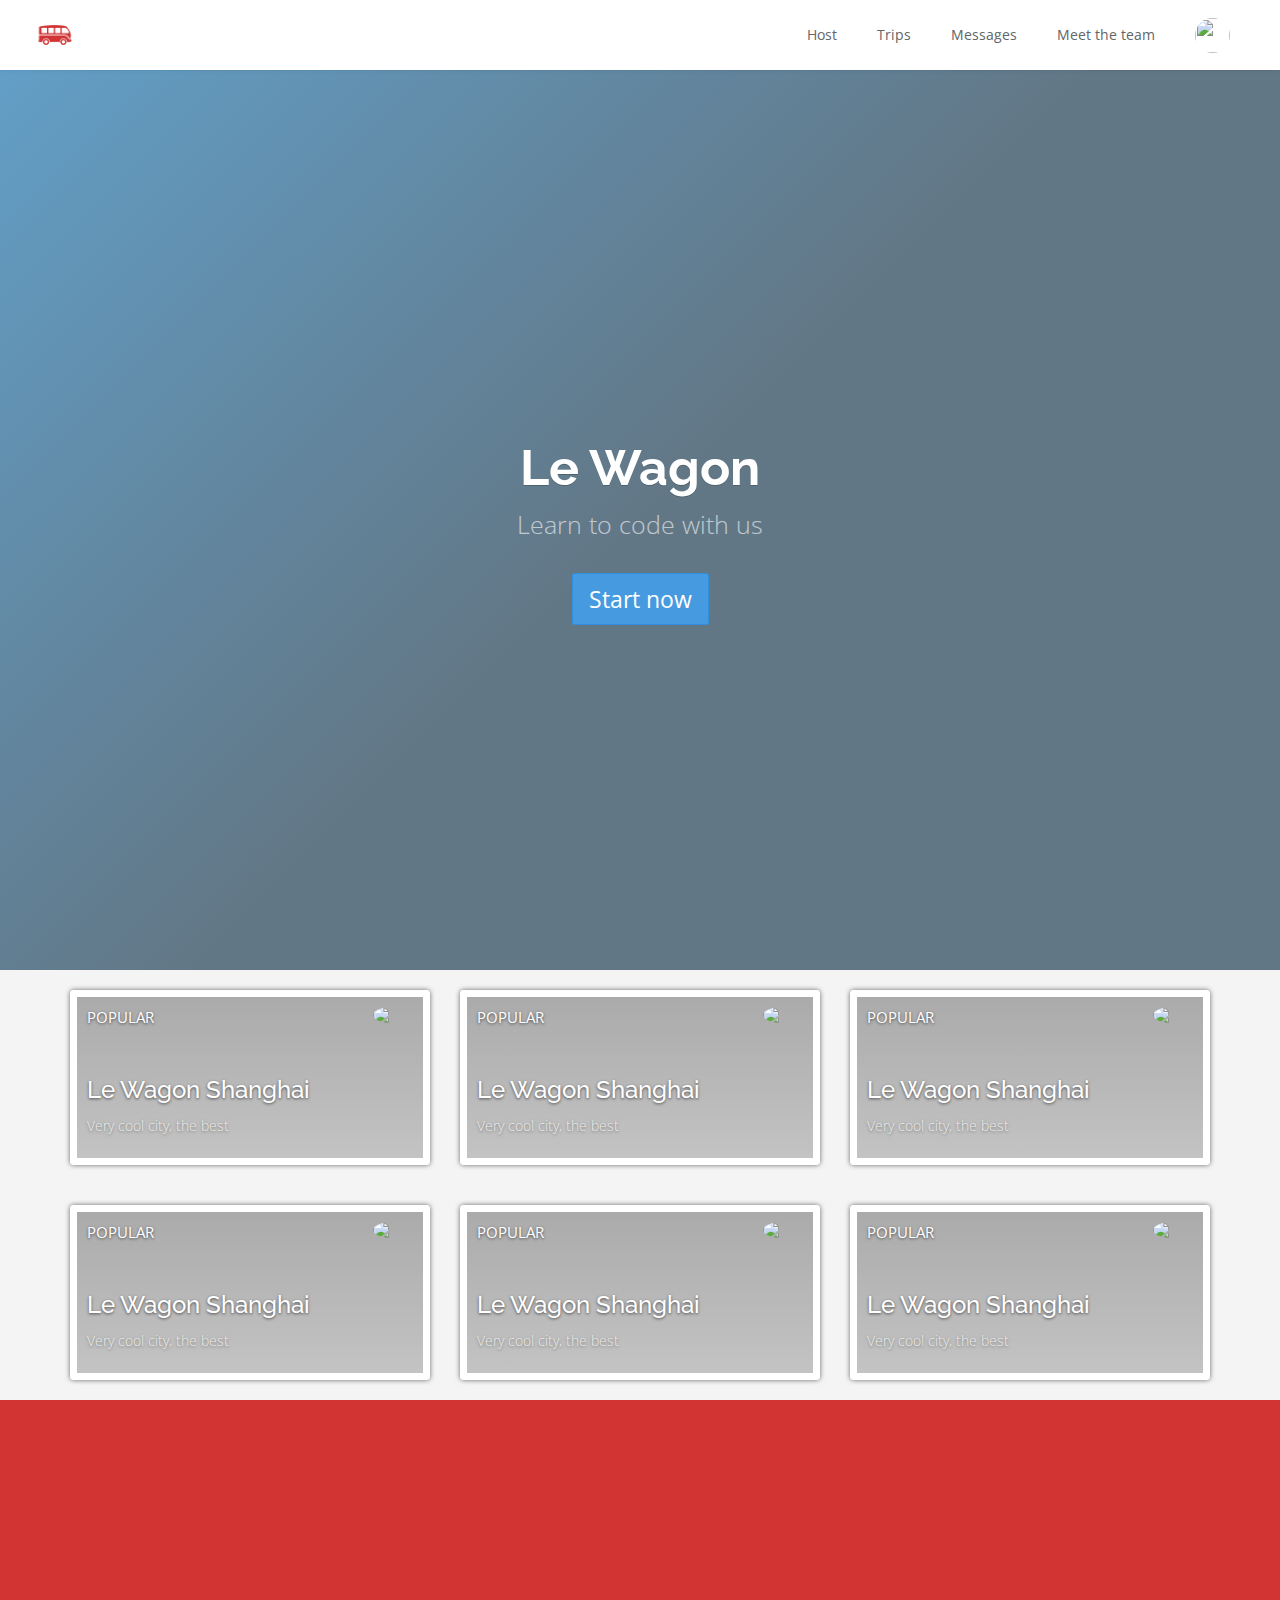
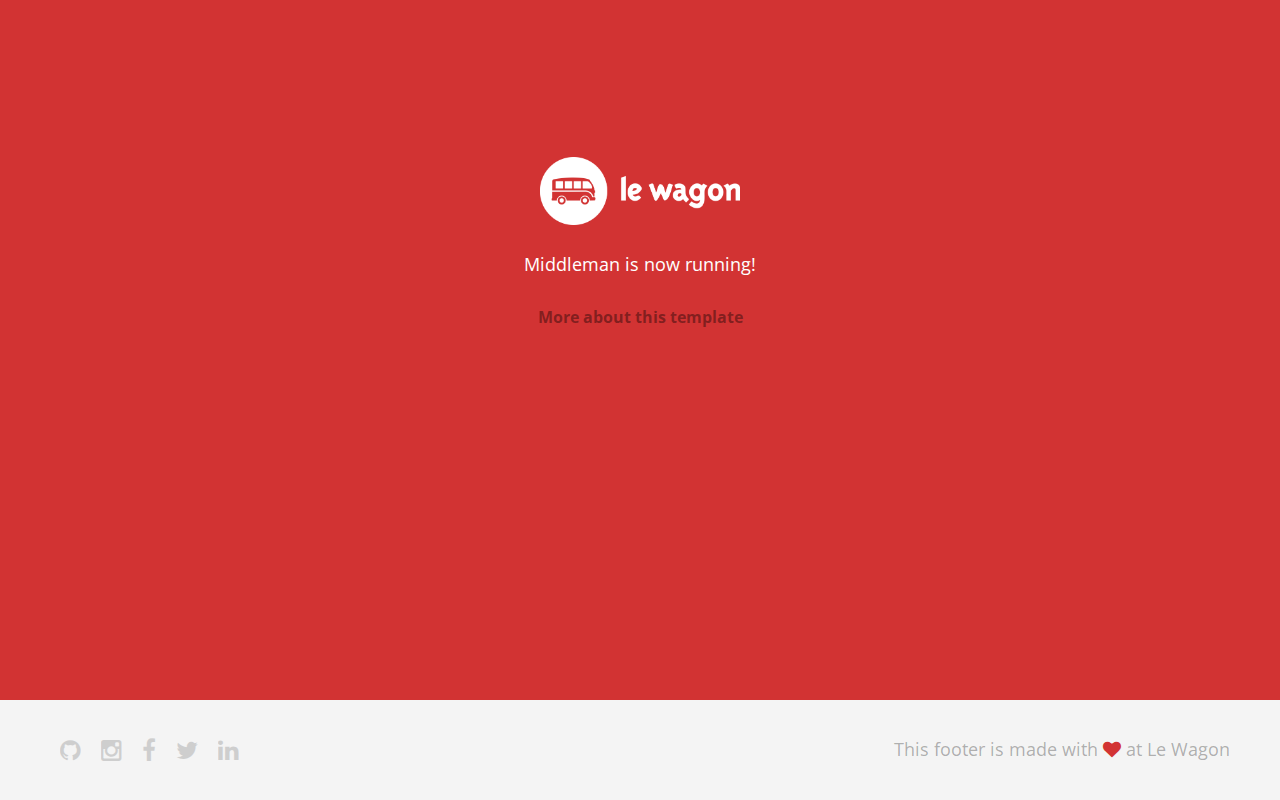
==== commit 63199951: "Automated commit at 2017-07-31 11:11:48 UTC by middleman-deploy 2.0.0-alpha" ====
--- a/index.html
+++ b/index.html
@@ -7,7 +7,7 @@
           content="width=device-width, initial-scale=1, shrink-to-fit=no">
     <!-- Use the title from a page's frontmatter if it has one -->
     <title>Le Wagon - Middleman</title>
-    <link href="stylesheets/application-db77c54b.css" rel="stylesheet" />
+    <link href="stylesheets/application-7f2fe640.css" rel="stylesheet" />
     <script src="javascripts/application-93de88c9.js"></script>
     <link href="images/favicon-f15af148.png" rel="icon" type="image/png" />
   </head>
@@ -24,6 +24,7 @@
     <a href="" class="navbar-wagon-item navbar-wagon-link">Host</a>
     <a href="" class="navbar-wagon-item navbar-wagon-link">Trips</a>
     <a href="" class="navbar-wagon-item navbar-wagon-link">Messages</a>
+    <a href="team.html" class="navbar-wagon-item navbar-wagon-link">Meet the team</a>
 
     <!-- Profile picture with dropdown list -->
     <div class="navbar-wagon-item">
@@ -46,12 +47,94 @@
         <li><a href="#">Host</a></li>
         <li><a href="#">Trips</a></li>
         <li><a href="#">Messagese</a></li>
+        <li>
+           <a href="team.html" class="navbar-wagon-item navbar-wagon-link">Meet the team</a>
+        </li>
       </ul>
     </div>
   </div>
 </div>
 
-    <div id="home">
+    <div class="banner" style="background-image: linear-gradient(-225deg, rgba(0,101,168,0.6) 0%, rgba(0,36,61,0.6) 50%), url('https://kitt.lewagon.com/placeholder/cities/berlin');">
+  <div class="banner-content">
+    <h1>Le Wagon</h1>
+    <p>Learn to code with us</p>
+    <a class="btn btn-primary btn-lg">Start now</a>
+  </div>
+</div>
+
+<div class="container">
+  <div class="row">
+      <div class="col-xs-12 col-sm-4">
+        <div class="card" style="background-image: linear-gradient(rgba(0,0,0,0.3), rgba(0,0,0,0.2)), url('https://kitt.lewagon.com/placeholder/cities/shanghai');">
+          <div class="card-category">Popular</div>
+          <div class="card-description">
+            <h2>Le Wagon Shanghai</h2>
+            <p>Very cool city, the best</p>
+          </div>
+          <img class="card-user" src="https://kitt.lewagon.com/placeholder/users/tgenaitay">
+          <a class="card-link" href="#" ></a>
+        </div>
+      </div>
+      <div class="col-xs-12 col-sm-4">
+        <div class="card" style="background-image: linear-gradient(rgba(0,0,0,0.3), rgba(0,0,0,0.2)), url('https://kitt.lewagon.com/placeholder/cities/shanghai');">
+          <div class="card-category">Popular</div>
+          <div class="card-description">
+            <h2>Le Wagon Shanghai</h2>
+            <p>Very cool city, the best</p>
+          </div>
+          <img class="card-user" src="https://kitt.lewagon.com/placeholder/users/tgenaitay">
+          <a class="card-link" href="#" ></a>
+        </div>
+      </div>
+      <div class="col-xs-12 col-sm-4">
+        <div class="card" style="background-image: linear-gradient(rgba(0,0,0,0.3), rgba(0,0,0,0.2)), url('https://kitt.lewagon.com/placeholder/cities/shanghai');">
+          <div class="card-category">Popular</div>
+          <div class="card-description">
+            <h2>Le Wagon Shanghai</h2>
+            <p>Very cool city, the best</p>
+          </div>
+          <img class="card-user" src="https://kitt.lewagon.com/placeholder/users/tgenaitay">
+          <a class="card-link" href="#" ></a>
+        </div>
+      </div>
+      <div class="col-xs-12 col-sm-4">
+        <div class="card" style="background-image: linear-gradient(rgba(0,0,0,0.3), rgba(0,0,0,0.2)), url('https://kitt.lewagon.com/placeholder/cities/shanghai');">
+          <div class="card-category">Popular</div>
+          <div class="card-description">
+            <h2>Le Wagon Shanghai</h2>
+            <p>Very cool city, the best</p>
+          </div>
+          <img class="card-user" src="https://kitt.lewagon.com/placeholder/users/tgenaitay">
+          <a class="card-link" href="#" ></a>
+        </div>
+      </div>
+      <div class="col-xs-12 col-sm-4">
+        <div class="card" style="background-image: linear-gradient(rgba(0,0,0,0.3), rgba(0,0,0,0.2)), url('https://kitt.lewagon.com/placeholder/cities/shanghai');">
+          <div class="card-category">Popular</div>
+          <div class="card-description">
+            <h2>Le Wagon Shanghai</h2>
+            <p>Very cool city, the best</p>
+          </div>
+          <img class="card-user" src="https://kitt.lewagon.com/placeholder/users/tgenaitay">
+          <a class="card-link" href="#" ></a>
+        </div>
+      </div>
+      <div class="col-xs-12 col-sm-4">
+        <div class="card" style="background-image: linear-gradient(rgba(0,0,0,0.3), rgba(0,0,0,0.2)), url('https://kitt.lewagon.com/placeholder/cities/shanghai');">
+          <div class="card-category">Popular</div>
+          <div class="card-description">
+            <h2>Le Wagon Shanghai</h2>
+            <p>Very cool city, the best</p>
+          </div>
+          <img class="card-user" src="https://kitt.lewagon.com/placeholder/users/tgenaitay">
+          <a class="card-link" href="#" ></a>
+        </div>
+      </div>
+  </div>
+</div>
+
+<div id="home">
   <div class="home-content">
     <img src="images/logo-acc9c0ec.png" width="200" alt="Logo" />
     <p>
--- a/stylesheets/application-7f2fe640.css
+++ b/stylesheets/application-7f2fe640.css
@@ -0,0 +1,8 @@
+@import url("https://fonts.googleapis.com/css?family=Open+Sans:400,300,700|Raleway:400,100,300,700,500");/*!
+ * Bootstrap v3.3.7 (http://getbootstrap.com)
+ * Copyright 2011-2016 Twitter, Inc.
+ * Licensed under MIT (https://github.com/twbs/bootstrap/blob/master/LICENSE)
+ *//*! normalize.css v3.0.3 | MIT License | github.com/necolas/normalize.css */html{font-family:sans-serif;-ms-text-size-adjust:100%;-webkit-text-size-adjust:100%}body{margin:0}article,aside,details,figcaption,figure,footer,header,hgroup,main,menu,nav,section,summary{display:block}audio,canvas,progress,video{display:inline-block;vertical-align:baseline}audio:not([controls]){display:none;height:0}[hidden],template{display:none}a{background-color:transparent}a:active,a:hover{outline:0}abbr[title]{border-bottom:1px dotted}b,strong{font-weight:bold}dfn{font-style:italic}h1{font-size:2em;margin:0.67em 0}mark{background:#ff0;color:#000}small{font-size:80%}sub,sup{font-size:75%;line-height:0;position:relative;vertical-align:baseline}sup{top:-0.5em}sub{bottom:-0.25em}img{border:0}svg:not(:root){overflow:hidden}figure{margin:1em 40px}hr{-webkit-box-sizing:content-box;box-sizing:content-box;height:0}pre{overflow:auto}code,kbd,pre,samp{font-family:monospace, monospace;font-size:1em}button,input,optgroup,select,textarea{color:inherit;font:inherit;margin:0}button{overflow:visible}button,select{text-transform:none}button,html input[type="button"],input[type="reset"],input[type="submit"]{-webkit-appearance:button;cursor:pointer}button[disabled],html input[disabled]{cursor:default}button::-moz-focus-inner,input::-moz-focus-inner{border:0;padding:0}input{line-height:normal}input[type="checkbox"],input[type="radio"]{-webkit-box-sizing:border-box;box-sizing:border-box;padding:0}input[type="number"]::-webkit-inner-spin-button,input[type="number"]::-webkit-outer-spin-button{height:auto}input[type="search"]{-webkit-appearance:textfield;-webkit-box-sizing:content-box;box-sizing:content-box}input[type="search"]::-webkit-search-cancel-button,input[type="search"]::-webkit-search-decoration{-webkit-appearance:none}fieldset{border:1px solid #c0c0c0;margin:0 2px;padding:0.35em 0.625em 0.75em}legend{border:0;padding:0}textarea{overflow:auto}optgroup{font-weight:bold}table{border-collapse:collapse;border-spacing:0}td,th{padding:0}/*! Source: https://github.com/h5bp/html5-boilerplate/blob/master/src/css/main.css */@media print{*,*:before,*:after{background:transparent !important;color:#000 !important;-webkit-box-shadow:none !important;box-shadow:none !important;text-shadow:none !important}a,a:visited{text-decoration:underline}a[href]:after{content:" (" attr(href) ")"}abbr[title]:after{content:" (" attr(title) ")"}a[href^="#"]:after,a[href^="javascript:"]:after{content:""}pre,blockquote{border:1px solid #999;page-break-inside:avoid}thead{display:table-header-group}tr,img{page-break-inside:avoid}img{max-width:100% !important}p,h2,h3{orphans:3;widows:3}h2,h3{page-break-after:avoid}.navbar{display:none}.btn>.caret,.dropup>.btn>.caret{border-top-color:#000 !important}.label{border:1px solid #000}.table{border-collapse:collapse !important}.table td,.table th{background-color:#fff !important}.table-bordered th,.table-bordered td{border:1px solid #ddd !important}}@font-face{font-family:'Glyphicons Halflings';src:url("../assets/bootstrap/glyphicons-halflings-regular-86b6f62b.eot");src:url("../assets/bootstrap/glyphicons-halflings-regular-86b6f62b.eot?#iefix") format("embedded-opentype"),url("../assets/bootstrap/glyphicons-halflings-regular-ca35b697.woff2") format("woff2"),url("../assets/bootstrap/glyphicons-halflings-regular-278e49a8.woff") format("woff"),url("../assets/bootstrap/glyphicons-halflings-regular-44bc1850.ttf") format("truetype"),url("../assets/bootstrap/glyphicons-halflings-regular-de51a849.svg#glyphicons_halflingsregular") format("svg")}.glyphicon{position:relative;top:1px;display:inline-block;font-family:'Glyphicons Halflings';font-style:normal;font-weight:normal;line-height:1;-webkit-font-smoothing:antialiased;-moz-osx-font-smoothing:grayscale}.glyphicon-asterisk:before{content:"\002a"}.glyphicon-plus:before{content:"\002b"}.glyphicon-euro:before,.glyphicon-eur:before{content:"\20ac"}.glyphicon-minus:before{content:"\2212"}.glyphicon-cloud:before{content:"\2601"}.glyphicon-envelope:before{content:"\2709"}.glyphicon-pencil:before{content:"\270f"}.glyphicon-glass:before{content:"\e001"}.glyphicon-music:before{content:"\e002"}.glyphicon-search:before{content:"\e003"}.glyphicon-heart:before{content:"\e005"}.glyphicon-star:before{content:"\e006"}.glyphicon-star-empty:before{content:"\e007"}.glyphicon-user:before{content:"\e008"}.glyphicon-film:before{content:"\e009"}.glyphicon-th-large:before{content:"\e010"}.glyphicon-th:before{content:"\e011"}.glyphicon-th-list:before{content:"\e012"}.glyphicon-ok:before{content:"\e013"}.glyphicon-remove:before{content:"\e014"}.glyphicon-zoom-in:before{content:"\e015"}.glyphicon-zoom-out:before{content:"\e016"}.glyphicon-off:before{content:"\e017"}.glyphicon-signal:before{content:"\e018"}.glyphicon-cog:before{content:"\e019"}.glyphicon-trash:before{content:"\e020"}.glyphicon-home:before{content:"\e021"}.glyphicon-file:before{content:"\e022"}.glyphicon-time:before{content:"\e023"}.glyphicon-road:before{content:"\e024"}.glyphicon-download-alt:before{content:"\e025"}.glyphicon-download:before{content:"\e026"}.glyphicon-upload:before{content:"\e027"}.glyphicon-inbox:before{content:"\e028"}.glyphicon-play-circle:before{content:"\e029"}.glyphicon-repeat:before{content:"\e030"}.glyphicon-refresh:before{content:"\e031"}.glyphicon-list-alt:before{content:"\e032"}.glyphicon-lock:before{content:"\e033"}.glyphicon-flag:before{content:"\e034"}.glyphicon-headphones:before{content:"\e035"}.glyphicon-volume-off:before{content:"\e036"}.glyphicon-volume-down:before{content:"\e037"}.glyphicon-volume-up:before{content:"\e038"}.glyphicon-qrcode:before{content:"\e039"}.glyphicon-barcode:before{content:"\e040"}.glyphicon-tag:before{content:"\e041"}.glyphicon-tags:before{content:"\e042"}.glyphicon-book:before{content:"\e043"}.glyphicon-bookmark:before{content:"\e044"}.glyphicon-print:before{content:"\e045"}.glyphicon-camera:before{content:"\e046"}.glyphicon-font:before{content:"\e047"}.glyphicon-bold:before{content:"\e048"}.glyphicon-italic:before{content:"\e049"}.glyphicon-text-height:before{content:"\e050"}.glyphicon-text-width:before{content:"\e051"}.glyphicon-align-left:before{content:"\e052"}.glyphicon-align-center:before{content:"\e053"}.glyphicon-align-right:before{content:"\e054"}.glyphicon-align-justify:before{content:"\e055"}.glyphicon-list:before{content:"\e056"}.glyphicon-indent-left:before{content:"\e057"}.glyphicon-indent-right:before{content:"\e058"}.glyphicon-facetime-video:before{content:"\e059"}.glyphicon-picture:before{content:"\e060"}.glyphicon-map-marker:before{content:"\e062"}.glyphicon-adjust:before{content:"\e063"}.glyphicon-tint:before{content:"\e064"}.glyphicon-edit:before{content:"\e065"}.glyphicon-share:before{content:"\e066"}.glyphicon-check:before{content:"\e067"}.glyphicon-move:before{content:"\e068"}.glyphicon-step-backward:before{content:"\e069"}.glyphicon-fast-backward:before{content:"\e070"}.glyphicon-backward:before{content:"\e071"}.glyphicon-play:before{content:"\e072"}.glyphicon-pause:before{content:"\e073"}.glyphicon-stop:before{content:"\e074"}.glyphicon-forward:before{content:"\e075"}.glyphicon-fast-forward:before{content:"\e076"}.glyphicon-step-forward:before{content:"\e077"}.glyphicon-eject:before{content:"\e078"}.glyphicon-chevron-left:before{content:"\e079"}.glyphicon-chevron-right:before{content:"\e080"}.glyphicon-plus-sign:before{content:"\e081"}.glyphicon-minus-sign:before{content:"\e082"}.glyphicon-remove-sign:before{content:"\e083"}.glyphicon-ok-sign:before{content:"\e084"}.glyphicon-question-sign:before{content:"\e085"}.glyphicon-info-sign:before{content:"\e086"}.glyphicon-screenshot:before{content:"\e087"}.glyphicon-remove-circle:before{content:"\e088"}.glyphicon-ok-circle:before{content:"\e089"}.glyphicon-ban-circle:before{content:"\e090"}.glyphicon-arrow-left:before{content:"\e091"}.glyphicon-arrow-right:before{content:"\e092"}.glyphicon-arrow-up:before{content:"\e093"}.glyphicon-arrow-down:before{content:"\e094"}.glyphicon-share-alt:before{content:"\e095"}.glyphicon-resize-full:before{content:"\e096"}.glyphicon-resize-small:before{content:"\e097"}.glyphicon-exclamation-sign:before{content:"\e101"}.glyphicon-gift:before{content:"\e102"}.glyphicon-leaf:before{content:"\e103"}.glyphicon-fire:before{content:"\e104"}.glyphicon-eye-open:before{content:"\e105"}.glyphicon-eye-close:before{content:"\e106"}.glyphicon-warning-sign:before{content:"\e107"}.glyphicon-plane:before{content:"\e108"}.glyphicon-calendar:before{content:"\e109"}.glyphicon-random:before{content:"\e110"}.glyphicon-comment:before{content:"\e111"}.glyphicon-magnet:before{content:"\e112"}.glyphicon-chevron-up:before{content:"\e113"}.glyphicon-chevron-down:before{content:"\e114"}.glyphicon-retweet:before{content:"\e115"}.glyphicon-shopping-cart:before{content:"\e116"}.glyphicon-folder-close:before{content:"\e117"}.glyphicon-folder-open:before{content:"\e118"}.glyphicon-resize-vertical:before{content:"\e119"}.glyphicon-resize-horizontal:before{content:"\e120"}.glyphicon-hdd:before{content:"\e121"}.glyphicon-bullhorn:before{content:"\e122"}.glyphicon-bell:before{content:"\e123"}.glyphicon-certificate:before{content:"\e124"}.glyphicon-thumbs-up:before{content:"\e125"}.glyphicon-thumbs-down:before{content:"\e126"}.glyphicon-hand-right:before{content:"\e127"}.glyphicon-hand-left:before{content:"\e128"}.glyphicon-hand-up:before{content:"\e129"}.glyphicon-hand-down:before{content:"\e130"}.glyphicon-circle-arrow-right:before{content:"\e131"}.glyphicon-circle-arrow-left:before{content:"\e132"}.glyphicon-circle-arrow-up:before{content:"\e133"}.glyphicon-circle-arrow-down:before{content:"\e134"}.glyphicon-globe:before{content:"\e135"}.glyphicon-wrench:before{content:"\e136"}.glyphicon-tasks:before{content:"\e137"}.glyphicon-filter:before{content:"\e138"}.glyphicon-briefcase:before{content:"\e139"}.glyphicon-fullscreen:before{content:"\e140"}.glyphicon-dashboard:before{content:"\e141"}.glyphicon-paperclip:before{content:"\e142"}.glyphicon-heart-empty:before{content:"\e143"}.glyphicon-link:before{content:"\e144"}.glyphicon-phone:before{content:"\e145"}.glyphicon-pushpin:before{content:"\e146"}.glyphicon-usd:before{content:"\e148"}.glyphicon-gbp:before{content:"\e149"}.glyphicon-sort:before{content:"\e150"}.glyphicon-sort-by-alphabet:before{content:"\e151"}.glyphicon-sort-by-alphabet-alt:before{content:"\e152"}.glyphicon-sort-by-order:before{content:"\e153"}.glyphicon-sort-by-order-alt:before{content:"\e154"}.glyphicon-sort-by-attributes:before{content:"\e155"}.glyphicon-sort-by-attributes-alt:before{content:"\e156"}.glyphicon-unchecked:before{content:"\e157"}.glyphicon-expand:before{content:"\e158"}.glyphicon-collapse-down:before{content:"\e159"}.glyphicon-collapse-up:before{content:"\e160"}.glyphicon-log-in:before{content:"\e161"}.glyphicon-flash:before{content:"\e162"}.glyphicon-log-out:before{content:"\e163"}.glyphicon-new-window:before{content:"\e164"}.glyphicon-record:before{content:"\e165"}.glyphicon-save:before{content:"\e166"}.glyphicon-open:before{content:"\e167"}.glyphicon-saved:before{content:"\e168"}.glyphicon-import:before{content:"\e169"}.glyphicon-export:before{content:"\e170"}.glyphicon-send:before{content:"\e171"}.glyphicon-floppy-disk:before{content:"\e172"}.glyphicon-floppy-saved:before{content:"\e173"}.glyphicon-floppy-remove:before{content:"\e174"}.glyphicon-floppy-save:before{content:"\e175"}.glyphicon-floppy-open:before{content:"\e176"}.glyphicon-credit-card:before{content:"\e177"}.glyphicon-transfer:before{content:"\e178"}.glyphicon-cutlery:before{content:"\e179"}.glyphicon-header:before{content:"\e180"}.glyphicon-compressed:before{content:"\e181"}.glyphicon-earphone:before{content:"\e182"}.glyphicon-phone-alt:before{content:"\e183"}.glyphicon-tower:before{content:"\e184"}.glyphicon-stats:before{content:"\e185"}.glyphicon-sd-video:before{content:"\e186"}.glyphicon-hd-video:before{content:"\e187"}.glyphicon-subtitles:before{content:"\e188"}.glyphicon-sound-stereo:before{content:"\e189"}.glyphicon-sound-dolby:before{content:"\e190"}.glyphicon-sound-5-1:before{content:"\e191"}.glyphicon-sound-6-1:before{content:"\e192"}.glyphicon-sound-7-1:before{content:"\e193"}.glyphicon-copyright-mark:before{content:"\e194"}.glyphicon-registration-mark:before{content:"\e195"}.glyphicon-cloud-download:before{content:"\e197"}.glyphicon-cloud-upload:before{content:"\e198"}.glyphicon-tree-conifer:before{content:"\e199"}.glyphicon-tree-deciduous:before{content:"\e200"}.glyphicon-cd:before{content:"\e201"}.glyphicon-save-file:before{content:"\e202"}.glyphicon-open-file:before{content:"\e203"}.glyphicon-level-up:before{content:"\e204"}.glyphicon-copy:before{content:"\e205"}.glyphicon-paste:before{content:"\e206"}.glyphicon-alert:before{content:"\e209"}.glyphicon-equalizer:before{content:"\e210"}.glyphicon-king:before{content:"\e211"}.glyphicon-queen:before{content:"\e212"}.glyphicon-pawn:before{content:"\e213"}.glyphicon-bishop:before{content:"\e214"}.glyphicon-knight:before{content:"\e215"}.glyphicon-baby-formula:before{content:"\e216"}.glyphicon-tent:before{content:"\26fa"}.glyphicon-blackboard:before{content:"\e218"}.glyphicon-bed:before{content:"\e219"}.glyphicon-apple:before{content:"\f8ff"}.glyphicon-erase:before{content:"\e221"}.glyphicon-hourglass:before{content:"\231b"}.glyphicon-lamp:before{content:"\e223"}.glyphicon-duplicate:before{content:"\e224"}.glyphicon-piggy-bank:before{content:"\e225"}.glyphicon-scissors:before{content:"\e226"}.glyphicon-bitcoin:before{content:"\e227"}.glyphicon-btc:before{content:"\e227"}.glyphicon-xbt:before{content:"\e227"}.glyphicon-yen:before{content:"\00a5"}.glyphicon-jpy:before{content:"\00a5"}.glyphicon-ruble:before{content:"\20bd"}.glyphicon-rub:before{content:"\20bd"}.glyphicon-scale:before{content:"\e230"}.glyphicon-ice-lolly:before{content:"\e231"}.glyphicon-ice-lolly-tasted:before{content:"\e232"}.glyphicon-education:before{content:"\e233"}.glyphicon-option-horizontal:before{content:"\e234"}.glyphicon-option-vertical:before{content:"\e235"}.glyphicon-menu-hamburger:before{content:"\e236"}.glyphicon-modal-window:before{content:"\e237"}.glyphicon-oil:before{content:"\e238"}.glyphicon-grain:before{content:"\e239"}.glyphicon-sunglasses:before{content:"\e240"}.glyphicon-text-size:before{content:"\e241"}.glyphicon-text-color:before{content:"\e242"}.glyphicon-text-background:before{content:"\e243"}.glyphicon-object-align-top:before{content:"\e244"}.glyphicon-object-align-bottom:before{content:"\e245"}.glyphicon-object-align-horizontal:before{content:"\e246"}.glyphicon-object-align-left:before{content:"\e247"}.glyphicon-object-align-vertical:before{content:"\e248"}.glyphicon-object-align-right:before{content:"\e249"}.glyphicon-triangle-right:before{content:"\e250"}.glyphicon-triangle-left:before{content:"\e251"}.glyphicon-triangle-bottom:before{content:"\e252"}.glyphicon-triangle-top:before{content:"\e253"}.glyphicon-console:before{content:"\e254"}.glyphicon-superscript:before{content:"\e255"}.glyphicon-subscript:before{content:"\e256"}.glyphicon-menu-left:before{content:"\e257"}.glyphicon-menu-right:before{content:"\e258"}.glyphicon-menu-down:before{content:"\e259"}.glyphicon-menu-up:before{content:"\e260"}*{-webkit-box-sizing:border-box;box-sizing:border-box}*:before,*:after{-webkit-box-sizing:border-box;box-sizing:border-box}html{font-size:10px;-webkit-tap-highlight-color:transparent}body{font-family:"Open Sans", "Helvetica", "sans-serif";font-size:18px;line-height:1.42857143;color:#333333;background-color:#F4F4F4}input,button,select,textarea{font-family:inherit;font-size:inherit;line-height:inherit}a{color:#469AE0;text-decoration:none}a:hover,a:focus{color:#1f74ba;text-decoration:underline}a:focus{outline:5px auto -webkit-focus-ring-color;outline-offset:-2px}figure{margin:0}img{vertical-align:middle}.img-responsive{display:block;max-width:100%;height:auto}.img-rounded{border-radius:2px}.img-thumbnail{padding:4px;line-height:1.42857143;background-color:#F4F4F4;border:1px solid #ddd;border-radius:2px;-webkit-transition:all 0.2s ease-in-out;transition:all 0.2s ease-in-out;display:inline-block;max-width:100%;height:auto}.img-circle{border-radius:50%}hr{margin-top:25px;margin-bottom:25px;border:0;border-top:1px solid #eeeeee}.sr-only{position:absolute;width:1px;height:1px;margin:-1px;padding:0;overflow:hidden;clip:rect(0, 0, 0, 0);border:0}.sr-only-focusable:active,.sr-only-focusable:focus{position:static;width:auto;height:auto;margin:0;overflow:visible;clip:auto}[role="button"]{cursor:pointer}h1,h2,h3,h4,h5,h6,.h1,.h2,.h3,.h4,.h5,.h6{font-family:"Raleway", "Helvetica", "sans-serif";font-weight:500;line-height:1.1;color:inherit}h1 small,h1 .small,h2 small,h2 .small,h3 small,h3 .small,h4 small,h4 .small,h5 small,h5 .small,h6 small,h6 .small,.h1 small,.h1 .small,.h2 small,.h2 .small,.h3 small,.h3 .small,.h4 small,.h4 .small,.h5 small,.h5 .small,.h6 small,.h6 .small{font-weight:normal;line-height:1;color:#777777}h1,.h1,h2,.h2,h3,.h3{margin-top:25px;margin-bottom:12.5px}h1 small,h1 .small,.h1 small,.h1 .small,h2 small,h2 .small,.h2 small,.h2 .small,h3 small,h3 .small,.h3 small,.h3 .small{font-size:65%}h4,.h4,h5,.h5,h6,.h6{margin-top:12.5px;margin-bottom:12.5px}h4 small,h4 .small,.h4 small,.h4 .small,h5 small,h5 .small,.h5 small,.h5 .small,h6 small,h6 .small,.h6 small,.h6 .small{font-size:75%}h1,.h1{font-size:46px}h2,.h2{font-size:38px}h3,.h3{font-size:31px}h4,.h4{font-size:23px}h5,.h5{font-size:18px}h6,.h6{font-size:16px}p{margin:0 0 12.5px}.lead{margin-bottom:25px;font-size:20px;font-weight:300;line-height:1.4}@media (min-width: 768px){.lead{font-size:27px}}small,.small{font-size:88%}mark,.mark{background-color:#fcf8e3;padding:.2em}.text-left{text-align:left}.text-right{text-align:right}.text-center{text-align:center}.text-justify{text-align:justify}.text-nowrap{white-space:nowrap}.text-lowercase{text-transform:lowercase}.text-uppercase,.initialism{text-transform:uppercase}.text-capitalize{text-transform:capitalize}.text-muted{color:#777777}.text-primary{color:#469AE0}a.text-primary:hover,a.text-primary:focus{color:#2381d0}.text-success{color:#3c763d}a.text-success:hover,a.text-success:focus{color:#2b542c}.text-info{color:#31708f}a.text-info:hover,a.text-info:focus{color:#245269}.text-warning{color:#8a6d3b}a.text-warning:hover,a.text-warning:focus{color:#66512c}.text-danger{color:#a94442}a.text-danger:hover,a.text-danger:focus{color:#843534}.bg-primary{color:#fff}.bg-primary{background-color:#469AE0}a.bg-primary:hover,a.bg-primary:focus{background-color:#2381d0}.bg-success{background-color:#dff0d8}a.bg-success:hover,a.bg-success:focus{background-color:#c1e2b3}.bg-info{background-color:#d9edf7}a.bg-info:hover,a.bg-info:focus{background-color:#afd9ee}.bg-warning{background-color:#fcf8e3}a.bg-warning:hover,a.bg-warning:focus{background-color:#f7ecb5}.bg-danger{background-color:#f2dede}a.bg-danger:hover,a.bg-danger:focus{background-color:#e4b9b9}.page-header{padding-bottom:11.5px;margin:50px 0 25px;border-bottom:1px solid #eeeeee}ul,ol{margin-top:0;margin-bottom:12.5px}ul ul,ul ol,ol ul,ol ol{margin-bottom:0}.list-unstyled{padding-left:0;list-style:none}.list-inline{padding-left:0;list-style:none;margin-left:-5px}.list-inline>li{display:inline-block;padding-left:5px;padding-right:5px}dl{margin-top:0;margin-bottom:25px}dt,dd{line-height:1.42857143}dt{font-weight:bold}dd{margin-left:0}.dl-horizontal dd:before,.dl-horizontal dd:after{content:" ";display:table}.dl-horizontal dd:after{clear:both}@media (min-width: 768px){.dl-horizontal dt{float:left;width:160px;clear:left;text-align:right;overflow:hidden;text-overflow:ellipsis;white-space:nowrap}.dl-horizontal dd{margin-left:180px}}abbr[title],abbr[data-original-title]{cursor:help;border-bottom:1px dotted #777777}.initialism{font-size:90%}blockquote{padding:12.5px 25px;margin:0 0 25px;font-size:22.5px;border-left:5px solid #eeeeee}blockquote p:last-child,blockquote ul:last-child,blockquote ol:last-child{margin-bottom:0}blockquote footer,blockquote small,blockquote .small{display:block;font-size:80%;line-height:1.42857143;color:#777777}blockquote footer:before,blockquote small:before,blockquote .small:before{content:'\2014 \00A0'}.blockquote-reverse,blockquote.pull-right{padding-right:15px;padding-left:0;border-right:5px solid #eeeeee;border-left:0;text-align:right}.blockquote-reverse footer:before,.blockquote-reverse small:before,.blockquote-reverse .small:before,blockquote.pull-right footer:before,blockquote.pull-right small:before,blockquote.pull-right .small:before{content:''}.blockquote-reverse footer:after,.blockquote-reverse small:after,.blockquote-reverse .small:after,blockquote.pull-right footer:after,blockquote.pull-right small:after,blockquote.pull-right .small:after{content:'\00A0 \2014'}address{margin-bottom:25px;font-style:normal;line-height:1.42857143}code,kbd,pre,samp{font-family:Menlo, Monaco, Consolas, "Courier New", monospace}code{padding:2px 4px;font-size:90%;color:#c7254e;background-color:#f9f2f4;border-radius:2px}kbd{padding:2px 4px;font-size:90%;color:#fff;background-color:#333;border-radius:2px;-webkit-box-shadow:inset 0 -1px 0 rgba(0,0,0,0.25);box-shadow:inset 0 -1px 0 rgba(0,0,0,0.25)}kbd kbd{padding:0;font-size:100%;font-weight:bold;-webkit-box-shadow:none;box-shadow:none}pre{display:block;padding:12px;margin:0 0 12.5px;font-size:17px;line-height:1.42857143;word-break:break-all;word-wrap:break-word;color:#333333;background-color:#f5f5f5;border:1px solid #ccc;border-radius:2px}pre code{padding:0;font-size:inherit;color:inherit;white-space:pre-wrap;background-color:transparent;border-radius:0}.pre-scrollable{max-height:340px;overflow-y:scroll}.container{margin-right:auto;margin-left:auto;padding-left:15px;padding-right:15px}.container:before,.container:after{content:" ";display:table}.container:after{clear:both}@media (min-width: 768px){.container{width:750px}}@media (min-width: 992px){.container{width:970px}}@media (min-width: 1200px){.container{width:1170px}}.container-fluid{margin-right:auto;margin-left:auto;padding-left:15px;padding-right:15px}.container-fluid:before,.container-fluid:after{content:" ";display:table}.container-fluid:after{clear:both}.row{margin-left:-15px;margin-right:-15px}.row:before,.row:after{content:" ";display:table}.row:after{clear:both}.col-xs-1,.col-sm-1,.col-md-1,.col-lg-1,.col-xs-2,.col-sm-2,.col-md-2,.col-lg-2,.col-xs-3,.col-sm-3,.col-md-3,.col-lg-3,.col-xs-4,.col-sm-4,.col-md-4,.col-lg-4,.col-xs-5,.col-sm-5,.col-md-5,.col-lg-5,.col-xs-6,.col-sm-6,.col-md-6,.col-lg-6,.col-xs-7,.col-sm-7,.col-md-7,.col-lg-7,.col-xs-8,.col-sm-8,.col-md-8,.col-lg-8,.col-xs-9,.col-sm-9,.col-md-9,.col-lg-9,.col-xs-10,.col-sm-10,.col-md-10,.col-lg-10,.col-xs-11,.col-sm-11,.col-md-11,.col-lg-11,.col-xs-12,.col-sm-12,.col-md-12,.col-lg-12{position:relative;min-height:1px;padding-left:15px;padding-right:15px}.col-xs-1,.col-xs-2,.col-xs-3,.col-xs-4,.col-xs-5,.col-xs-6,.col-xs-7,.col-xs-8,.col-xs-9,.col-xs-10,.col-xs-11,.col-xs-12{float:left}.col-xs-1{width:8.33333333%}.col-xs-2{width:16.66666667%}.col-xs-3{width:25%}.col-xs-4{width:33.33333333%}.col-xs-5{width:41.66666667%}.col-xs-6{width:50%}.col-xs-7{width:58.33333333%}.col-xs-8{width:66.66666667%}.col-xs-9{width:75%}.col-xs-10{width:83.33333333%}.col-xs-11{width:91.66666667%}.col-xs-12{width:100%}.col-xs-pull-0{right:auto}.col-xs-pull-1{right:8.33333333%}.col-xs-pull-2{right:16.66666667%}.col-xs-pull-3{right:25%}.col-xs-pull-4{right:33.33333333%}.col-xs-pull-5{right:41.66666667%}.col-xs-pull-6{right:50%}.col-xs-pull-7{right:58.33333333%}.col-xs-pull-8{right:66.66666667%}.col-xs-pull-9{right:75%}.col-xs-pull-10{right:83.33333333%}.col-xs-pull-11{right:91.66666667%}.col-xs-pull-12{right:100%}.col-xs-push-0{left:auto}.col-xs-push-1{left:8.33333333%}.col-xs-push-2{left:16.66666667%}.col-xs-push-3{left:25%}.col-xs-push-4{left:33.33333333%}.col-xs-push-5{left:41.66666667%}.col-xs-push-6{left:50%}.col-xs-push-7{left:58.33333333%}.col-xs-push-8{left:66.66666667%}.col-xs-push-9{left:75%}.col-xs-push-10{left:83.33333333%}.col-xs-push-11{left:91.66666667%}.col-xs-push-12{left:100%}.col-xs-offset-0{margin-left:0%}.col-xs-offset-1{margin-left:8.33333333%}.col-xs-offset-2{margin-left:16.66666667%}.col-xs-offset-3{margin-left:25%}.col-xs-offset-4{margin-left:33.33333333%}.col-xs-offset-5{margin-left:41.66666667%}.col-xs-offset-6{margin-left:50%}.col-xs-offset-7{margin-left:58.33333333%}.col-xs-offset-8{margin-left:66.66666667%}.col-xs-offset-9{margin-left:75%}.col-xs-offset-10{margin-left:83.33333333%}.col-xs-offset-11{margin-left:91.66666667%}.col-xs-offset-12{margin-left:100%}@media (min-width: 768px){.col-sm-1,.col-sm-2,.col-sm-3,.col-sm-4,.col-sm-5,.col-sm-6,.col-sm-7,.col-sm-8,.col-sm-9,.col-sm-10,.col-sm-11,.col-sm-12{float:left}.col-sm-1{width:8.33333333%}.col-sm-2{width:16.66666667%}.col-sm-3{width:25%}.col-sm-4{width:33.33333333%}.col-sm-5{width:41.66666667%}.col-sm-6{width:50%}.col-sm-7{width:58.33333333%}.col-sm-8{width:66.66666667%}.col-sm-9{width:75%}.col-sm-10{width:83.33333333%}.col-sm-11{width:91.66666667%}.col-sm-12{width:100%}.col-sm-pull-0{right:auto}.col-sm-pull-1{right:8.33333333%}.col-sm-pull-2{right:16.66666667%}.col-sm-pull-3{right:25%}.col-sm-pull-4{right:33.33333333%}.col-sm-pull-5{right:41.66666667%}.col-sm-pull-6{right:50%}.col-sm-pull-7{right:58.33333333%}.col-sm-pull-8{right:66.66666667%}.col-sm-pull-9{right:75%}.col-sm-pull-10{right:83.33333333%}.col-sm-pull-11{right:91.66666667%}.col-sm-pull-12{right:100%}.col-sm-push-0{left:auto}.col-sm-push-1{left:8.33333333%}.col-sm-push-2{left:16.66666667%}.col-sm-push-3{left:25%}.col-sm-push-4{left:33.33333333%}.col-sm-push-5{left:41.66666667%}.col-sm-push-6{left:50%}.col-sm-push-7{left:58.33333333%}.col-sm-push-8{left:66.66666667%}.col-sm-push-9{left:75%}.col-sm-push-10{left:83.33333333%}.col-sm-push-11{left:91.66666667%}.col-sm-push-12{left:100%}.col-sm-offset-0{margin-left:0%}.col-sm-offset-1{margin-left:8.33333333%}.col-sm-offset-2{margin-left:16.66666667%}.col-sm-offset-3{margin-left:25%}.col-sm-offset-4{margin-left:33.33333333%}.col-sm-offset-5{margin-left:41.66666667%}.col-sm-offset-6{margin-left:50%}.col-sm-offset-7{margin-left:58.33333333%}.col-sm-offset-8{margin-left:66.66666667%}.col-sm-offset-9{margin-left:75%}.col-sm-offset-10{margin-left:83.33333333%}.col-sm-offset-11{margin-left:91.66666667%}.col-sm-offset-12{margin-left:100%}}@media (min-width: 992px){.col-md-1,.col-md-2,.col-md-3,.col-md-4,.col-md-5,.col-md-6,.col-md-7,.col-md-8,.col-md-9,.col-md-10,.col-md-11,.col-md-12{float:left}.col-md-1{width:8.33333333%}.col-md-2{width:16.66666667%}.col-md-3{width:25%}.col-md-4{width:33.33333333%}.col-md-5{width:41.66666667%}.col-md-6{width:50%}.col-md-7{width:58.33333333%}.col-md-8{width:66.66666667%}.col-md-9{width:75%}.col-md-10{width:83.33333333%}.col-md-11{width:91.66666667%}.col-md-12{width:100%}.col-md-pull-0{right:auto}.col-md-pull-1{right:8.33333333%}.col-md-pull-2{right:16.66666667%}.col-md-pull-3{right:25%}.col-md-pull-4{right:33.33333333%}.col-md-pull-5{right:41.66666667%}.col-md-pull-6{right:50%}.col-md-pull-7{right:58.33333333%}.col-md-pull-8{right:66.66666667%}.col-md-pull-9{right:75%}.col-md-pull-10{right:83.33333333%}.col-md-pull-11{right:91.66666667%}.col-md-pull-12{right:100%}.col-md-push-0{left:auto}.col-md-push-1{left:8.33333333%}.col-md-push-2{left:16.66666667%}.col-md-push-3{left:25%}.col-md-push-4{left:33.33333333%}.col-md-push-5{left:41.66666667%}.col-md-push-6{left:50%}.col-md-push-7{left:58.33333333%}.col-md-push-8{left:66.66666667%}.col-md-push-9{left:75%}.col-md-push-10{left:83.33333333%}.col-md-push-11{left:91.66666667%}.col-md-push-12{left:100%}.col-md-offset-0{margin-left:0%}.col-md-offset-1{margin-left:8.33333333%}.col-md-offset-2{margin-left:16.66666667%}.col-md-offset-3{margin-left:25%}.col-md-offset-4{margin-left:33.33333333%}.col-md-offset-5{margin-left:41.66666667%}.col-md-offset-6{margin-left:50%}.col-md-offset-7{margin-left:58.33333333%}.col-md-offset-8{margin-left:66.66666667%}.col-md-offset-9{margin-left:75%}.col-md-offset-10{margin-left:83.33333333%}.col-md-offset-11{margin-left:91.66666667%}.col-md-offset-12{margin-left:100%}}@media (min-width: 1200px){.col-lg-1,.col-lg-2,.col-lg-3,.col-lg-4,.col-lg-5,.col-lg-6,.col-lg-7,.col-lg-8,.col-lg-9,.col-lg-10,.col-lg-11,.col-lg-12{float:left}.col-lg-1{width:8.33333333%}.col-lg-2{width:16.66666667%}.col-lg-3{width:25%}.col-lg-4{width:33.33333333%}.col-lg-5{width:41.66666667%}.col-lg-6{width:50%}.col-lg-7{width:58.33333333%}.col-lg-8{width:66.66666667%}.col-lg-9{width:75%}.col-lg-10{width:83.33333333%}.col-lg-11{width:91.66666667%}.col-lg-12{width:100%}.col-lg-pull-0{right:auto}.col-lg-pull-1{right:8.33333333%}.col-lg-pull-2{right:16.66666667%}.col-lg-pull-3{right:25%}.col-lg-pull-4{right:33.33333333%}.col-lg-pull-5{right:41.66666667%}.col-lg-pull-6{right:50%}.col-lg-pull-7{right:58.33333333%}.col-lg-pull-8{right:66.66666667%}.col-lg-pull-9{right:75%}.col-lg-pull-10{right:83.33333333%}.col-lg-pull-11{right:91.66666667%}.col-lg-pull-12{right:100%}.col-lg-push-0{left:auto}.col-lg-push-1{left:8.33333333%}.col-lg-push-2{left:16.66666667%}.col-lg-push-3{left:25%}.col-lg-push-4{left:33.33333333%}.col-lg-push-5{left:41.66666667%}.col-lg-push-6{left:50%}.col-lg-push-7{left:58.33333333%}.col-lg-push-8{left:66.66666667%}.col-lg-push-9{left:75%}.col-lg-push-10{left:83.33333333%}.col-lg-push-11{left:91.66666667%}.col-lg-push-12{left:100%}.col-lg-offset-0{margin-left:0%}.col-lg-offset-1{margin-left:8.33333333%}.col-lg-offset-2{margin-left:16.66666667%}.col-lg-offset-3{margin-left:25%}.col-lg-offset-4{margin-left:33.33333333%}.col-lg-offset-5{margin-left:41.66666667%}.col-lg-offset-6{margin-left:50%}.col-lg-offset-7{margin-left:58.33333333%}.col-lg-offset-8{margin-left:66.66666667%}.col-lg-offset-9{margin-left:75%}.col-lg-offset-10{margin-left:83.33333333%}.col-lg-offset-11{margin-left:91.66666667%}.col-lg-offset-12{margin-left:100%}}table{background-color:transparent}caption{padding-top:8px;padding-bottom:8px;color:#777777;text-align:left}th{text-align:left}.table{width:100%;max-width:100%;margin-bottom:25px}.table>thead>tr>th,.table>thead>tr>td,.table>tbody>tr>th,.table>tbody>tr>td,.table>tfoot>tr>th,.table>tfoot>tr>td{padding:8px;line-height:1.42857143;vertical-align:top;border-top:1px solid #ddd}.table>thead>tr>th{vertical-align:bottom;border-bottom:2px solid #ddd}.table>caption+thead>tr:first-child>th,.table>caption+thead>tr:first-child>td,.table>colgroup+thead>tr:first-child>th,.table>colgroup+thead>tr:first-child>td,.table>thead:first-child>tr:first-child>th,.table>thead:first-child>tr:first-child>td{border-top:0}.table>tbody+tbody{border-top:2px solid #ddd}.table .table{background-color:#F4F4F4}.table-condensed>thead>tr>th,.table-condensed>thead>tr>td,.table-condensed>tbody>tr>th,.table-condensed>tbody>tr>td,.table-condensed>tfoot>tr>th,.table-condensed>tfoot>tr>td{padding:5px}.table-bordered{border:1px solid #ddd}.table-bordered>thead>tr>th,.table-bordered>thead>tr>td,.table-bordered>tbody>tr>th,.table-bordered>tbody>tr>td,.table-bordered>tfoot>tr>th,.table-bordered>tfoot>tr>td{border:1px solid #ddd}.table-bordered>thead>tr>th,.table-bordered>thead>tr>td{border-bottom-width:2px}.table-striped>tbody>tr:nth-of-type(odd){background-color:#f9f9f9}.table-hover>tbody>tr:hover{background-color:#f5f5f5}table col[class*="col-"]{position:static;float:none;display:table-column}table td[class*="col-"],table th[class*="col-"]{position:static;float:none;display:table-cell}.table>thead>tr>td.active,.table>thead>tr>th.active,.table>thead>tr.active>td,.table>thead>tr.active>th,.table>tbody>tr>td.active,.table>tbody>tr>th.active,.table>tbody>tr.active>td,.table>tbody>tr.active>th,.table>tfoot>tr>td.active,.table>tfoot>tr>th.active,.table>tfoot>tr.active>td,.table>tfoot>tr.active>th{background-color:#f5f5f5}.table-hover>tbody>tr>td.active:hover,.table-hover>tbody>tr>th.active:hover,.table-hover>tbody>tr.active:hover>td,.table-hover>tbody>tr:hover>.active,.table-hover>tbody>tr.active:hover>th{background-color:#e8e8e8}.table>thead>tr>td.success,.table>thead>tr>th.success,.table>thead>tr.success>td,.table>thead>tr.success>th,.table>tbody>tr>td.success,.table>tbody>tr>th.success,.table>tbody>tr.success>td,.table>tbody>tr.success>th,.table>tfoot>tr>td.success,.table>tfoot>tr>th.success,.table>tfoot>tr.success>td,.table>tfoot>tr.success>th{background-color:#dff0d8}.table-hover>tbody>tr>td.success:hover,.table-hover>tbody>tr>th.success:hover,.table-hover>tbody>tr.success:hover>td,.table-hover>tbody>tr:hover>.success,.table-hover>tbody>tr.success:hover>th{background-color:#d0e9c6}.table>thead>tr>td.info,.table>thead>tr>th.info,.table>thead>tr.info>td,.table>thead>tr.info>th,.table>tbody>tr>td.info,.table>tbody>tr>th.info,.table>tbody>tr.info>td,.table>tbody>tr.info>th,.table>tfoot>tr>td.info,.table>tfoot>tr>th.info,.table>tfoot>tr.info>td,.table>tfoot>tr.info>th{background-color:#d9edf7}.table-hover>tbody>tr>td.info:hover,.table-hover>tbody>tr>th.info:hover,.table-hover>tbody>tr.info:hover>td,.table-hover>tbody>tr:hover>.info,.table-hover>tbody>tr.info:hover>th{background-color:#c4e3f3}.table>thead>tr>td.warning,.table>thead>tr>th.warning,.table>thead>tr.warning>td,.table>thead>tr.warning>th,.table>tbody>tr>td.warning,.table>tbody>tr>th.warning,.table>tbody>tr.warning>td,.table>tbody>tr.warning>th,.table>tfoot>tr>td.warning,.table>tfoot>tr>th.warning,.table>tfoot>tr.warning>td,.table>tfoot>tr.warning>th{background-color:#fcf8e3}.table-hover>tbody>tr>td.warning:hover,.table-hover>tbody>tr>th.warning:hover,.table-hover>tbody>tr.warning:hover>td,.table-hover>tbody>tr:hover>.warning,.table-hover>tbody>tr.warning:hover>th{background-color:#faf2cc}.table>thead>tr>td.danger,.table>thead>tr>th.danger,.table>thead>tr.danger>td,.table>thead>tr.danger>th,.table>tbody>tr>td.danger,.table>tbody>tr>th.danger,.table>tbody>tr.danger>td,.table>tbody>tr.danger>th,.table>tfoot>tr>td.danger,.table>tfoot>tr>th.danger,.table>tfoot>tr.danger>td,.table>tfoot>tr.danger>th{background-color:#f2dede}.table-hover>tbody>tr>td.danger:hover,.table-hover>tbody>tr>th.danger:hover,.table-hover>tbody>tr.danger:hover>td,.table-hover>tbody>tr:hover>.danger,.table-hover>tbody>tr.danger:hover>th{background-color:#ebcccc}.table-responsive{overflow-x:auto;min-height:0.01%}@media screen and (max-width: 767px){.table-responsive{width:100%;margin-bottom:18.75px;overflow-y:hidden;-ms-overflow-style:-ms-autohiding-scrollbar;border:1px solid #ddd}.table-responsive>.table{margin-bottom:0}.table-responsive>.table>thead>tr>th,.table-responsive>.table>thead>tr>td,.table-responsive>.table>tbody>tr>th,.table-responsive>.table>tbody>tr>td,.table-responsive>.table>tfoot>tr>th,.table-responsive>.table>tfoot>tr>td{white-space:nowrap}.table-responsive>.table-bordered{border:0}.table-responsive>.table-bordered>thead>tr>th:first-child,.table-responsive>.table-bordered>thead>tr>td:first-child,.table-responsive>.table-bordered>tbody>tr>th:first-child,.table-responsive>.table-bordered>tbody>tr>td:first-child,.table-responsive>.table-bordered>tfoot>tr>th:first-child,.table-responsive>.table-bordered>tfoot>tr>td:first-child{border-left:0}.table-responsive>.table-bordered>thead>tr>th:last-child,.table-responsive>.table-bordered>thead>tr>td:last-child,.table-responsive>.table-bordered>tbody>tr>th:last-child,.table-responsive>.table-bordered>tbody>tr>td:last-child,.table-responsive>.table-bordered>tfoot>tr>th:last-child,.table-responsive>.table-bordered>tfoot>tr>td:last-child{border-right:0}.table-responsive>.table-bordered>tbody>tr:last-child>th,.table-responsive>.table-bordered>tbody>tr:last-child>td,.table-responsive>.table-bordered>tfoot>tr:last-child>th,.table-responsive>.table-bordered>tfoot>tr:last-child>td{border-bottom:0}}fieldset{padding:0;margin:0;border:0;min-width:0}legend{display:block;width:100%;padding:0;margin-bottom:25px;font-size:27px;line-height:inherit;color:#333333;border:0;border-bottom:1px solid #e5e5e5}label{display:inline-block;max-width:100%;margin-bottom:5px;font-weight:bold}input[type="search"]{-webkit-box-sizing:border-box;box-sizing:border-box}input[type="radio"],input[type="checkbox"]{margin:4px 0 0;margin-top:1px \9;line-height:normal}input[type="file"]{display:block}input[type="range"]{display:block;width:100%}select[multiple],select[size]{height:auto}input[type="file"]:focus,input[type="radio"]:focus,input[type="checkbox"]:focus{outline:5px auto -webkit-focus-ring-color;outline-offset:-2px}output{display:block;padding-top:7px;font-size:18px;line-height:1.42857143;color:#000000}.form-control{display:block;width:100%;height:39px;padding:6px 12px;font-size:18px;line-height:1.42857143;color:#000000;background-color:#fff;background-image:none;border:1px solid #ccc;border-radius:2px;-webkit-box-shadow:inset 0 1px 1px rgba(0,0,0,0.075);box-shadow:inset 0 1px 1px rgba(0,0,0,0.075);-webkit-transition:border-color ease-in-out 0.15s, box-shadow ease-in-out 0.15s;-webkit-transition:border-color ease-in-out 0.15s, -webkit-box-shadow ease-in-out 0.15s;transition:border-color ease-in-out 0.15s, -webkit-box-shadow ease-in-out 0.15s;transition:border-color ease-in-out 0.15s, box-shadow ease-in-out 0.15s;transition:border-color ease-in-out 0.15s, box-shadow ease-in-out 0.15s, -webkit-box-shadow ease-in-out 0.15s}.form-control:focus{border-color:#66afe9;outline:0;-webkit-box-shadow:inset 0 1px 1px rgba(0,0,0,0.075),0 0 8px rgba(102,175,233,0.6);box-shadow:inset 0 1px 1px rgba(0,0,0,0.075),0 0 8px rgba(102,175,233,0.6)}.form-control::-moz-placeholder{color:#999;opacity:1}.form-control:-ms-input-placeholder{color:#999}.form-control::-webkit-input-placeholder{color:#999}.form-control::-ms-expand{border:0;background-color:transparent}.form-control[disabled],.form-control[readonly],fieldset[disabled] .form-control{background-color:#eeeeee;opacity:1}.form-control[disabled],fieldset[disabled] .form-control{cursor:not-allowed}textarea.form-control{height:auto}input[type="search"]{-webkit-appearance:none}@media screen and (-webkit-min-device-pixel-ratio: 0){input[type="date"].form-control,input[type="time"].form-control,input[type="datetime-local"].form-control,input[type="month"].form-control{line-height:39px}input[type="date"].input-sm,.input-group-sm>input[type="date"].form-control,.input-group-sm>input[type="date"].input-group-addon,.input-group-sm>.input-group-btn>input[type="date"].btn,.input-group-sm input[type="date"],input[type="time"].input-sm,.input-group-sm>input[type="time"].form-control,.input-group-sm>input[type="time"].input-group-addon,.input-group-sm>.input-group-btn>input[type="time"].btn,.input-group-sm input[type="time"],input[type="datetime-local"].input-sm,.input-group-sm>input[type="datetime-local"].form-control,.input-group-sm>input[type="datetime-local"].input-group-addon,.input-group-sm>.input-group-btn>input[type="datetime-local"].btn,.input-group-sm input[type="datetime-local"],input[type="month"].input-sm,.input-group-sm>input[type="month"].form-control,.input-group-sm>input[type="month"].input-group-addon,.input-group-sm>.input-group-btn>input[type="month"].btn,.input-group-sm input[type="month"]{line-height:36px}input[type="date"].input-lg,.input-group-lg>input[type="date"].form-control,.input-group-lg>input[type="date"].input-group-addon,.input-group-lg>.input-group-btn>input[type="date"].btn,.input-group-lg input[type="date"],input[type="time"].input-lg,.input-group-lg>input[type="time"].form-control,.input-group-lg>input[type="time"].input-group-addon,.input-group-lg>.input-group-btn>input[type="time"].btn,.input-group-lg input[type="time"],input[type="datetime-local"].input-lg,.input-group-lg>input[type="datetime-local"].form-control,.input-group-lg>input[type="datetime-local"].input-group-addon,.input-group-lg>.input-group-btn>input[type="datetime-local"].btn,.input-group-lg input[type="datetime-local"],input[type="month"].input-lg,.input-group-lg>input[type="month"].form-control,.input-group-lg>input[type="month"].input-group-addon,.input-group-lg>.input-group-btn>input[type="month"].btn,.input-group-lg input[type="month"]{line-height:53px}}.form-group{margin-bottom:15px}.radio,.checkbox{position:relative;display:block;margin-top:10px;margin-bottom:10px}.radio label,.checkbox label{min-height:25px;padding-left:20px;margin-bottom:0;font-weight:normal;cursor:pointer}.radio input[type="radio"],.radio-inline input[type="radio"],.checkbox input[type="checkbox"],.checkbox-inline input[type="checkbox"]{position:absolute;margin-left:-20px;margin-top:4px \9}.radio+.radio,.checkbox+.checkbox{margin-top:-5px}.radio-inline,.checkbox-inline{position:relative;display:inline-block;padding-left:20px;margin-bottom:0;vertical-align:middle;font-weight:normal;cursor:pointer}.radio-inline+.radio-inline,.checkbox-inline+.checkbox-inline{margin-top:0;margin-left:10px}input[type="radio"][disabled],input[type="radio"].disabled,fieldset[disabled] input[type="radio"],input[type="checkbox"][disabled],input[type="checkbox"].disabled,fieldset[disabled] input[type="checkbox"]{cursor:not-allowed}.radio-inline.disabled,fieldset[disabled] .radio-inline,.checkbox-inline.disabled,fieldset[disabled] .checkbox-inline{cursor:not-allowed}.radio.disabled label,fieldset[disabled] .radio label,.checkbox.disabled label,fieldset[disabled] .checkbox label{cursor:not-allowed}.form-control-static{padding-top:7px;padding-bottom:7px;margin-bottom:0;min-height:43px}.form-control-static.input-lg,.input-group-lg>.form-control-static.form-control,.input-group-lg>.form-control-static.input-group-addon,.input-group-lg>.input-group-btn>.form-control-static.btn,.form-control-static.input-sm,.input-group-sm>.form-control-static.form-control,.input-group-sm>.form-control-static.input-group-addon,.input-group-sm>.input-group-btn>.form-control-static.btn{padding-left:0;padding-right:0}.input-sm,.input-group-sm>.form-control,.input-group-sm>.input-group-addon,.input-group-sm>.input-group-btn>.btn{height:36px;padding:5px 10px;font-size:16px;line-height:1.5;border-radius:2px}select.input-sm,.input-group-sm>select.form-control,.input-group-sm>select.input-group-addon,.input-group-sm>.input-group-btn>select.btn{height:36px;line-height:36px}textarea.input-sm,.input-group-sm>textarea.form-control,.input-group-sm>textarea.input-group-addon,.input-group-sm>.input-group-btn>textarea.btn,select[multiple].input-sm,.input-group-sm>select[multiple].form-control,.input-group-sm>select[multiple].input-group-addon,.input-group-sm>.input-group-btn>select[multiple].btn{height:auto}.form-group-sm .form-control{height:36px;padding:5px 10px;font-size:16px;line-height:1.5;border-radius:2px}.form-group-sm select.form-control{height:36px;line-height:36px}.form-group-sm textarea.form-control,.form-group-sm select[multiple].form-control{height:auto}.form-group-sm .form-control-static{height:36px;min-height:41px;padding:6px 10px;font-size:16px;line-height:1.5}.input-lg,.input-group-lg>.form-control,.input-group-lg>.input-group-addon,.input-group-lg>.input-group-btn>.btn{height:53px;padding:10px 16px;font-size:23px;line-height:1.3333333;border-radius:2px}select.input-lg,.input-group-lg>select.form-control,.input-group-lg>select.input-group-addon,.input-group-lg>.input-group-btn>select.btn{height:53px;line-height:53px}textarea.input-lg,.input-group-lg>textarea.form-control,.input-group-lg>textarea.input-group-addon,.input-group-lg>.input-group-btn>textarea.btn,select[multiple].input-lg,.input-group-lg>select[multiple].form-control,.input-group-lg>select[multiple].input-group-addon,.input-group-lg>.input-group-btn>select[multiple].btn{height:auto}.form-group-lg .form-control{height:53px;padding:10px 16px;font-size:23px;line-height:1.3333333;border-radius:2px}.form-group-lg select.form-control{height:53px;line-height:53px}.form-group-lg textarea.form-control,.form-group-lg select[multiple].form-control{height:auto}.form-group-lg .form-control-static{height:53px;min-height:48px;padding:11px 16px;font-size:23px;line-height:1.3333333}.has-feedback{position:relative}.has-feedback .form-control{padding-right:48.75px}.form-control-feedback{position:absolute;top:0;right:0;z-index:2;display:block;width:39px;height:39px;line-height:39px;text-align:center;pointer-events:none}.input-lg+.form-control-feedback,.input-group-lg>.form-control+.form-control-feedback,.input-group-lg>.input-group-addon+.form-control-feedback,.input-group-lg>.input-group-btn>.btn+.form-control-feedback,.input-group-lg+.form-control-feedback,.form-group-lg .form-control+.form-control-feedback{width:53px;height:53px;line-height:53px}.input-sm+.form-control-feedback,.input-group-sm>.form-control+.form-control-feedback,.input-group-sm>.input-group-addon+.form-control-feedback,.input-group-sm>.input-group-btn>.btn+.form-control-feedback,.input-group-sm+.form-control-feedback,.form-group-sm .form-control+.form-control-feedback{width:36px;height:36px;line-height:36px}.has-success .help-block,.has-success .control-label,.has-success .radio,.has-success .checkbox,.has-success .radio-inline,.has-success .checkbox-inline,.has-success.radio label,.has-success.checkbox label,.has-success.radio-inline label,.has-success.checkbox-inline label{color:#3c763d}.has-success .form-control{border-color:#3c763d;-webkit-box-shadow:inset 0 1px 1px rgba(0,0,0,0.075);box-shadow:inset 0 1px 1px rgba(0,0,0,0.075)}.has-success .form-control:focus{border-color:#2b542c;-webkit-box-shadow:inset 0 1px 1px rgba(0,0,0,0.075),0 0 6px #67b168;box-shadow:inset 0 1px 1px rgba(0,0,0,0.075),0 0 6px #67b168}.has-success .input-group-addon{color:#3c763d;border-color:#3c763d;background-color:#dff0d8}.has-success .form-control-feedback{color:#3c763d}.has-warning .help-block,.has-warning .control-label,.has-warning .radio,.has-warning .checkbox,.has-warning .radio-inline,.has-warning .checkbox-inline,.has-warning.radio label,.has-warning.checkbox label,.has-warning.radio-inline label,.has-warning.checkbox-inline label{color:#8a6d3b}.has-warning .form-control{border-color:#8a6d3b;-webkit-box-shadow:inset 0 1px 1px rgba(0,0,0,0.075);box-shadow:inset 0 1px 1px rgba(0,0,0,0.075)}.has-warning .form-control:focus{border-color:#66512c;-webkit-box-shadow:inset 0 1px 1px rgba(0,0,0,0.075),0 0 6px #c0a16b;box-shadow:inset 0 1px 1px rgba(0,0,0,0.075),0 0 6px #c0a16b}.has-warning .input-group-addon{color:#8a6d3b;border-color:#8a6d3b;background-color:#fcf8e3}.has-warning .form-control-feedback{color:#8a6d3b}.has-error .help-block,.has-error .control-label,.has-error .radio,.has-error .checkbox,.has-error .radio-inline,.has-error .checkbox-inline,.has-error.radio label,.has-error.checkbox label,.has-error.radio-inline label,.has-error.checkbox-inline label{color:#a94442}.has-error .form-control{border-color:#a94442;-webkit-box-shadow:inset 0 1px 1px rgba(0,0,0,0.075);box-shadow:inset 0 1px 1px rgba(0,0,0,0.075)}.has-error .form-control:focus{border-color:#843534;-webkit-box-shadow:inset 0 1px 1px rgba(0,0,0,0.075),0 0 6px #ce8483;box-shadow:inset 0 1px 1px rgba(0,0,0,0.075),0 0 6px #ce8483}.has-error .input-group-addon{color:#a94442;border-color:#a94442;background-color:#f2dede}.has-error .form-control-feedback{color:#a94442}.has-feedback label ~ .form-control-feedback{top:30px}.has-feedback label.sr-only ~ .form-control-feedback{top:0}.help-block{display:block;margin-top:5px;margin-bottom:10px;color:#737373}@media (min-width: 768px){.form-inline .form-group{display:inline-block;margin-bottom:0;vertical-align:middle}.form-inline .form-control{display:inline-block;width:auto;vertical-align:middle}.form-inline .form-control-static{display:inline-block}.form-inline .input-group{display:inline-table;vertical-align:middle}.form-inline .input-group .input-group-addon,.form-inline .input-group .input-group-btn,.form-inline .input-group .form-control{width:auto}.form-inline .input-group>.form-control{width:100%}.form-inline .control-label{margin-bottom:0;vertical-align:middle}.form-inline .radio,.form-inline .checkbox{display:inline-block;margin-top:0;margin-bottom:0;vertical-align:middle}.form-inline .radio label,.form-inline .checkbox label{padding-left:0}.form-inline .radio input[type="radio"],.form-inline .checkbox input[type="checkbox"]{position:relative;margin-left:0}.form-inline .has-feedback .form-control-feedback{top:0}}.form-horizontal .radio,.form-horizontal .checkbox,.form-horizontal .radio-inline,.form-horizontal .checkbox-inline{margin-top:0;margin-bottom:0;padding-top:7px}.form-horizontal .radio,.form-horizontal .checkbox{min-height:32px}.form-horizontal .form-group{margin-left:-15px;margin-right:-15px}.form-horizontal .form-group:before,.form-horizontal .form-group:after{content:" ";display:table}.form-horizontal .form-group:after{clear:both}@media (min-width: 768px){.form-horizontal .control-label{text-align:right;margin-bottom:0;padding-top:7px}}.form-horizontal .has-feedback .form-control-feedback{right:15px}@media (min-width: 768px){.form-horizontal .form-group-lg .control-label{padding-top:11px;font-size:23px}}@media (min-width: 768px){.form-horizontal .form-group-sm .control-label{padding-top:6px;font-size:16px}}.btn{display:inline-block;margin-bottom:0;font-weight:normal;text-align:center;vertical-align:middle;-ms-touch-action:manipulation;touch-action:manipulation;cursor:pointer;background-image:none;border:1px solid transparent;white-space:nowrap;padding:6px 12px;font-size:18px;line-height:1.42857143;border-radius:2px;-webkit-user-select:none;-moz-user-select:none;-ms-user-select:none;user-select:none}.btn:focus,.btn.focus,.btn:active:focus,.btn:active.focus,.btn.active:focus,.btn.active.focus{outline:5px auto -webkit-focus-ring-color;outline-offset:-2px}.btn:hover,.btn:focus,.btn.focus{color:#333;text-decoration:none}.btn:active,.btn.active{outline:0;background-image:none;-webkit-box-shadow:inset 0 3px 5px rgba(0,0,0,0.125);box-shadow:inset 0 3px 5px rgba(0,0,0,0.125)}.btn.disabled,.btn[disabled],fieldset[disabled] .btn{cursor:not-allowed;opacity:0.65;filter:alpha(opacity=65);-webkit-box-shadow:none;box-shadow:none}a.btn.disabled,fieldset[disabled] a.btn{pointer-events:none}.btn-default{color:#333;background-color:#fff;border-color:#ccc}.btn-default:focus,.btn-default.focus{color:#333;background-color:#e6e6e6;border-color:#8c8c8c}.btn-default:hover{color:#333;background-color:#e6e6e6;border-color:#adadad}.btn-default:active,.btn-default.active,.open>.btn-default.dropdown-toggle{color:#333;background-color:#e6e6e6;border-color:#adadad}.btn-default:active:hover,.btn-default:active:focus,.btn-default:active.focus,.btn-default.active:hover,.btn-default.active:focus,.btn-default.active.focus,.open>.btn-default.dropdown-toggle:hover,.open>.btn-default.dropdown-toggle:focus,.open>.btn-default.dropdown-toggle.focus{color:#333;background-color:#d4d4d4;border-color:#8c8c8c}.btn-default:active,.btn-default.active,.open>.btn-default.dropdown-toggle{background-image:none}.btn-default.disabled:hover,.btn-default.disabled:focus,.btn-default.disabled.focus,.btn-default[disabled]:hover,.btn-default[disabled]:focus,.btn-default[disabled].focus,fieldset[disabled] .btn-default:hover,fieldset[disabled] .btn-default:focus,fieldset[disabled] .btn-default.focus{background-color:#fff;border-color:#ccc}.btn-default .badge{color:#fff;background-color:#333}.btn-primary{color:#fff;background-color:#469AE0;border-color:#308edc}.btn-primary:focus,.btn-primary.focus{color:#fff;background-color:#2381d0;border-color:#144b79}.btn-primary:hover{color:#fff;background-color:#2381d0;border-color:#1e6eb2}.btn-primary:active,.btn-primary.active,.open>.btn-primary.dropdown-toggle{color:#fff;background-color:#2381d0;border-color:#1e6eb2}.btn-primary:active:hover,.btn-primary:active:focus,.btn-primary:active.focus,.btn-primary.active:hover,.btn-primary.active:focus,.btn-primary.active.focus,.open>.btn-primary.dropdown-toggle:hover,.open>.btn-primary.dropdown-toggle:focus,.open>.btn-primary.dropdown-toggle.focus{color:#fff;background-color:#1e6eb2;border-color:#144b79}.btn-primary:active,.btn-primary.active,.open>.btn-primary.dropdown-toggle{background-image:none}.btn-primary.disabled:hover,.btn-primary.disabled:focus,.btn-primary.disabled.focus,.btn-primary[disabled]:hover,.btn-primary[disabled]:focus,.btn-primary[disabled].focus,fieldset[disabled] .btn-primary:hover,fieldset[disabled] .btn-primary:focus,fieldset[disabled] .btn-primary.focus{background-color:#469AE0;border-color:#308edc}.btn-primary .badge{color:#469AE0;background-color:#fff}.btn-success{color:#fff;background-color:#32B796;border-color:#2da386}.btn-success:focus,.btn-success.focus{color:#fff;background-color:#278f75;border-color:#113f34}.btn-success:hover{color:#fff;background-color:#278f75;border-color:#1f735e}.btn-success:active,.btn-success.active,.open>.btn-success.dropdown-toggle{color:#fff;background-color:#278f75;border-color:#1f735e}.btn-success:active:hover,.btn-success:active:focus,.btn-success:active.focus,.btn-success.active:hover,.btn-success.active:focus,.btn-success.active.focus,.open>.btn-success.dropdown-toggle:hover,.open>.btn-success.dropdown-toggle:focus,.open>.btn-success.dropdown-toggle.focus{color:#fff;background-color:#1f735e;border-color:#113f34}.btn-success:active,.btn-success.active,.open>.btn-success.dropdown-toggle{background-image:none}.btn-success.disabled:hover,.btn-success.disabled:focus,.btn-success.disabled.focus,.btn-success[disabled]:hover,.btn-success[disabled]:focus,.btn-success[disabled].focus,fieldset[disabled] .btn-success:hover,fieldset[disabled] .btn-success:focus,fieldset[disabled] .btn-success.focus{background-color:#32B796;border-color:#2da386}.btn-success .badge{color:#32B796;background-color:#fff}.btn-info{color:#fff;background-color:#FDB631;border-color:#fdad18}.btn-info:focus,.btn-info.focus{color:#fff;background-color:#f9a302;border-color:#946101}.btn-info:hover{color:#fff;background-color:#f9a302;border-color:#d58c02}.btn-info:active,.btn-info.active,.open>.btn-info.dropdown-toggle{color:#fff;background-color:#f9a302;border-color:#d58c02}.btn-info:active:hover,.btn-info:active:focus,.btn-info:active.focus,.btn-info.active:hover,.btn-info.active:focus,.btn-info.active.focus,.open>.btn-info.dropdown-toggle:hover,.open>.btn-info.dropdown-toggle:focus,.open>.btn-info.dropdown-toggle.focus{color:#fff;background-color:#d58c02;border-color:#946101}.btn-info:active,.btn-info.active,.open>.btn-info.dropdown-toggle{background-image:none}.btn-info.disabled:hover,.btn-info.disabled:focus,.btn-info.disabled.focus,.btn-info[disabled]:hover,.btn-info[disabled]:focus,.btn-info[disabled].focus,fieldset[disabled] .btn-info:hover,fieldset[disabled] .btn-info:focus,fieldset[disabled] .btn-info.focus{background-color:#FDB631;border-color:#fdad18}.btn-info .badge{color:#FDB631;background-color:#fff}.btn-warning{color:#fff;background-color:#E67E22;border-color:#d67118}.btn-warning:focus,.btn-warning.focus{color:#fff;background-color:#bf6516;border-color:#64350b}.btn-warning:hover{color:#fff;background-color:#bf6516;border-color:#9f5412}.btn-warning:active,.btn-warning.active,.open>.btn-warning.dropdown-toggle{color:#fff;background-color:#bf6516;border-color:#9f5412}.btn-warning:active:hover,.btn-warning:active:focus,.btn-warning:active.focus,.btn-warning.active:hover,.btn-warning.active:focus,.btn-warning.active.focus,.open>.btn-warning.dropdown-toggle:hover,.open>.btn-warning.dropdown-toggle:focus,.open>.btn-warning.dropdown-toggle.focus{color:#fff;background-color:#9f5412;border-color:#64350b}.btn-warning:active,.btn-warning.active,.open>.btn-warning.dropdown-toggle{background-image:none}.btn-warning.disabled:hover,.btn-warning.disabled:focus,.btn-warning.disabled.focus,.btn-warning[disabled]:hover,.btn-warning[disabled]:focus,.btn-warning[disabled].focus,fieldset[disabled] .btn-warning:hover,fieldset[disabled] .btn-warning:focus,fieldset[disabled] .btn-warning.focus{background-color:#E67E22;border-color:#d67118}.btn-warning .badge{color:#E67E22;background-color:#fff}.btn-danger{color:#fff;background-color:#EE5F5B;border-color:#ec4844}.btn-danger:focus,.btn-danger.focus{color:#fff;background-color:#e9322d;border-color:#9f1411}.btn-danger:hover{color:#fff;background-color:#e9322d;border-color:#dc1c17}.btn-danger:active,.btn-danger.active,.open>.btn-danger.dropdown-toggle{color:#fff;background-color:#e9322d;border-color:#dc1c17}.btn-danger:active:hover,.btn-danger:active:focus,.btn-danger:active.focus,.btn-danger.active:hover,.btn-danger.active:focus,.btn-danger.active.focus,.open>.btn-danger.dropdown-toggle:hover,.open>.btn-danger.dropdown-toggle:focus,.open>.btn-danger.dropdown-toggle.focus{color:#fff;background-color:#dc1c17;border-color:#9f1411}.btn-danger:active,.btn-danger.active,.open>.btn-danger.dropdown-toggle{background-image:none}.btn-danger.disabled:hover,.btn-danger.disabled:focus,.btn-danger.disabled.focus,.btn-danger[disabled]:hover,.btn-danger[disabled]:focus,.btn-danger[disabled].focus,fieldset[disabled] .btn-danger:hover,fieldset[disabled] .btn-danger:focus,fieldset[disabled] .btn-danger.focus{background-color:#EE5F5B;border-color:#ec4844}.btn-danger .badge{color:#EE5F5B;background-color:#fff}.btn-link{color:#469AE0;font-weight:normal;border-radius:0}.btn-link,.btn-link:active,.btn-link.active,.btn-link[disabled],fieldset[disabled] .btn-link{background-color:transparent;-webkit-box-shadow:none;box-shadow:none}.btn-link,.btn-link:hover,.btn-link:focus,.btn-link:active{border-color:transparent}.btn-link:hover,.btn-link:focus{color:#1f74ba;text-decoration:underline;background-color:transparent}.btn-link[disabled]:hover,.btn-link[disabled]:focus,fieldset[disabled] .btn-link:hover,fieldset[disabled] .btn-link:focus{color:#777777;text-decoration:none}.btn-lg,.btn-group-lg>.btn{padding:10px 16px;font-size:23px;line-height:1.3333333;border-radius:2px}.btn-sm,.btn-group-sm>.btn{padding:5px 10px;font-size:16px;line-height:1.5;border-radius:2px}.btn-xs,.btn-group-xs>.btn{padding:1px 5px;font-size:16px;line-height:1.5;border-radius:2px}.btn-block{display:block;width:100%}.btn-block+.btn-block{margin-top:5px}input[type="submit"].btn-block,input[type="reset"].btn-block,input[type="button"].btn-block{width:100%}.fade{opacity:0;-webkit-transition:opacity 0.15s linear;transition:opacity 0.15s linear}.fade.in{opacity:1}.collapse{display:none}.collapse.in{display:block}tr.collapse.in{display:table-row}tbody.collapse.in{display:table-row-group}.collapsing{position:relative;height:0;overflow:hidden;-webkit-transition-property:height, visibility;transition-property:height, visibility;-webkit-transition-duration:0.35s;transition-duration:0.35s;-webkit-transition-timing-function:ease;transition-timing-function:ease}.caret{display:inline-block;width:0;height:0;margin-left:2px;vertical-align:middle;border-top:4px dashed;border-top:4px solid \9;border-right:4px solid transparent;border-left:4px solid transparent}.dropup,.dropdown{position:relative}.dropdown-toggle:focus{outline:0}.dropdown-menu{position:absolute;top:100%;left:0;z-index:1000;display:none;float:left;min-width:160px;padding:5px 0;margin:2px 0 0;list-style:none;font-size:18px;text-align:left;background-color:#fff;border:1px solid #ccc;border:1px solid rgba(0,0,0,0.15);border-radius:2px;-webkit-box-shadow:0 6px 12px rgba(0,0,0,0.175);box-shadow:0 6px 12px rgba(0,0,0,0.175);background-clip:padding-box}.dropdown-menu.pull-right{right:0;left:auto}.dropdown-menu .divider{height:1px;margin:11.5px 0;overflow:hidden;background-color:#e5e5e5}.dropdown-menu>li>a{display:block;padding:3px 20px;clear:both;font-weight:normal;line-height:1.42857143;color:#333333;white-space:nowrap}.dropdown-menu>li>a:hover,.dropdown-menu>li>a:focus{text-decoration:none;color:#262626;background-color:#f5f5f5}.dropdown-menu>.active>a,.dropdown-menu>.active>a:hover,.dropdown-menu>.active>a:focus{color:#fff;text-decoration:none;outline:0;background-color:#469AE0}.dropdown-menu>.disabled>a,.dropdown-menu>.disabled>a:hover,.dropdown-menu>.disabled>a:focus{color:#777777}.dropdown-menu>.disabled>a:hover,.dropdown-menu>.disabled>a:focus{text-decoration:none;background-color:transparent;background-image:none;filter:progid:DXImageTransform.Microsoft.gradient(enabled = false);cursor:not-allowed}.open>.dropdown-menu{display:block}.open>a{outline:0}.dropdown-menu-right{left:auto;right:0}.dropdown-menu-left{left:0;right:auto}.dropdown-header{display:block;padding:3px 20px;font-size:16px;line-height:1.42857143;color:#777777;white-space:nowrap}.dropdown-backdrop{position:fixed;left:0;right:0;bottom:0;top:0;z-index:990}.pull-right>.dropdown-menu{right:0;left:auto}.dropup .caret,.navbar-fixed-bottom .dropdown .caret{border-top:0;border-bottom:4px dashed;border-bottom:4px solid \9;content:""}.dropup .dropdown-menu,.navbar-fixed-bottom .dropdown .dropdown-menu{top:auto;bottom:100%;margin-bottom:2px}@media (min-width: 768px){.navbar-right .dropdown-menu{right:0;left:auto}.navbar-right .dropdown-menu-left{left:0;right:auto}}.btn-group,.btn-group-vertical{position:relative;display:inline-block;vertical-align:middle}.btn-group>.btn,.btn-group-vertical>.btn{position:relative;float:left}.btn-group>.btn:hover,.btn-group>.btn:focus,.btn-group>.btn:active,.btn-group>.btn.active,.btn-group-vertical>.btn:hover,.btn-group-vertical>.btn:focus,.btn-group-vertical>.btn:active,.btn-group-vertical>.btn.active{z-index:2}.btn-group .btn+.btn,.btn-group .btn+.btn-group,.btn-group .btn-group+.btn,.btn-group .btn-group+.btn-group{margin-left:-1px}.btn-toolbar{margin-left:-5px}.btn-toolbar:before,.btn-toolbar:after{content:" ";display:table}.btn-toolbar:after{clear:both}.btn-toolbar .btn,.btn-toolbar .btn-group,.btn-toolbar .input-group{float:left}.btn-toolbar>.btn,.btn-toolbar>.btn-group,.btn-toolbar>.input-group{margin-left:5px}.btn-group>.btn:not(:first-child):not(:last-child):not(.dropdown-toggle){border-radius:0}.btn-group>.btn:first-child{margin-left:0}.btn-group>.btn:first-child:not(:last-child):not(.dropdown-toggle){border-bottom-right-radius:0;border-top-right-radius:0}.btn-group>.btn:last-child:not(:first-child),.btn-group>.dropdown-toggle:not(:first-child){border-bottom-left-radius:0;border-top-left-radius:0}.btn-group>.btn-group{float:left}.btn-group>.btn-group:not(:first-child):not(:last-child)>.btn{border-radius:0}.btn-group>.btn-group:first-child:not(:last-child)>.btn:last-child,.btn-group>.btn-group:first-child:not(:last-child)>.dropdown-toggle{border-bottom-right-radius:0;border-top-right-radius:0}.btn-group>.btn-group:last-child:not(:first-child)>.btn:first-child{border-bottom-left-radius:0;border-top-left-radius:0}.btn-group .dropdown-toggle:active,.btn-group.open .dropdown-toggle{outline:0}.btn-group>.btn+.dropdown-toggle{padding-left:8px;padding-right:8px}.btn-group>.btn-lg+.dropdown-toggle,.btn-group-lg.btn-group>.btn+.dropdown-toggle{padding-left:12px;padding-right:12px}.btn-group.open .dropdown-toggle{-webkit-box-shadow:inset 0 3px 5px rgba(0,0,0,0.125);box-shadow:inset 0 3px 5px rgba(0,0,0,0.125)}.btn-group.open .dropdown-toggle.btn-link{-webkit-box-shadow:none;box-shadow:none}.btn .caret{margin-left:0}.btn-lg .caret,.btn-group-lg>.btn .caret{border-width:5px 5px 0;border-bottom-width:0}.dropup .btn-lg .caret,.dropup .btn-group-lg>.btn .caret{border-width:0 5px 5px}.btn-group-vertical>.btn,.btn-group-vertical>.btn-group,.btn-group-vertical>.btn-group>.btn{display:block;float:none;width:100%;max-width:100%}.btn-group-vertical>.btn-group:before,.btn-group-vertical>.btn-group:after{content:" ";display:table}.btn-group-vertical>.btn-group:after{clear:both}.btn-group-vertical>.btn-group>.btn{float:none}.btn-group-vertical>.btn+.btn,.btn-group-vertical>.btn+.btn-group,.btn-group-vertical>.btn-group+.btn,.btn-group-vertical>.btn-group+.btn-group{margin-top:-1px;margin-left:0}.btn-group-vertical>.btn:not(:first-child):not(:last-child){border-radius:0}.btn-group-vertical>.btn:first-child:not(:last-child){border-top-right-radius:2px;border-top-left-radius:2px;border-bottom-right-radius:0;border-bottom-left-radius:0}.btn-group-vertical>.btn:last-child:not(:first-child){border-top-right-radius:0;border-top-left-radius:0;border-bottom-right-radius:2px;border-bottom-left-radius:2px}.btn-group-vertical>.btn-group:not(:first-child):not(:last-child)>.btn{border-radius:0}.btn-group-vertical>.btn-group:first-child:not(:last-child)>.btn:last-child,.btn-group-vertical>.btn-group:first-child:not(:last-child)>.dropdown-toggle{border-bottom-right-radius:0;border-bottom-left-radius:0}.btn-group-vertical>.btn-group:last-child:not(:first-child)>.btn:first-child{border-top-right-radius:0;border-top-left-radius:0}.btn-group-justified{display:table;width:100%;table-layout:fixed;border-collapse:separate}.btn-group-justified>.btn,.btn-group-justified>.btn-group{float:none;display:table-cell;width:1%}.btn-group-justified>.btn-group .btn{width:100%}.btn-group-justified>.btn-group .dropdown-menu{left:auto}[data-toggle="buttons"]>.btn input[type="radio"],[data-toggle="buttons"]>.btn input[type="checkbox"],[data-toggle="buttons"]>.btn-group>.btn input[type="radio"],[data-toggle="buttons"]>.btn-group>.btn input[type="checkbox"]{position:absolute;clip:rect(0, 0, 0, 0);pointer-events:none}.input-group{position:relative;display:table;border-collapse:separate}.input-group[class*="col-"]{float:none;padding-left:0;padding-right:0}.input-group .form-control{position:relative;z-index:2;float:left;width:100%;margin-bottom:0}.input-group .form-control:focus{z-index:3}.input-group-addon,.input-group-btn,.input-group .form-control{display:table-cell}.input-group-addon:not(:first-child):not(:last-child),.input-group-btn:not(:first-child):not(:last-child),.input-group .form-control:not(:first-child):not(:last-child){border-radius:0}.input-group-addon,.input-group-btn{width:1%;white-space:nowrap;vertical-align:middle}.input-group-addon{padding:6px 12px;font-size:18px;font-weight:normal;line-height:1;color:#000000;text-align:center;background-color:#eeeeee;border:1px solid #ccc;border-radius:2px}.input-group-addon.input-sm,.input-group-sm>.input-group-addon,.input-group-sm>.input-group-btn>.input-group-addon.btn{padding:5px 10px;font-size:16px;border-radius:2px}.input-group-addon.input-lg,.input-group-lg>.input-group-addon,.input-group-lg>.input-group-btn>.input-group-addon.btn{padding:10px 16px;font-size:23px;border-radius:2px}.input-group-addon input[type="radio"],.input-group-addon input[type="checkbox"]{margin-top:0}.input-group .form-control:first-child,.input-group-addon:first-child,.input-group-btn:first-child>.btn,.input-group-btn:first-child>.btn-group>.btn,.input-group-btn:first-child>.dropdown-toggle,.input-group-btn:last-child>.btn:not(:last-child):not(.dropdown-toggle),.input-group-btn:last-child>.btn-group:not(:last-child)>.btn{border-bottom-right-radius:0;border-top-right-radius:0}.input-group-addon:first-child{border-right:0}.input-group .form-control:last-child,.input-group-addon:last-child,.input-group-btn:last-child>.btn,.input-group-btn:last-child>.btn-group>.btn,.input-group-btn:last-child>.dropdown-toggle,.input-group-btn:first-child>.btn:not(:first-child),.input-group-btn:first-child>.btn-group:not(:first-child)>.btn{border-bottom-left-radius:0;border-top-left-radius:0}.input-group-addon:last-child{border-left:0}.input-group-btn{position:relative;font-size:0;white-space:nowrap}.input-group-btn>.btn{position:relative}.input-group-btn>.btn+.btn{margin-left:-1px}.input-group-btn>.btn:hover,.input-group-btn>.btn:focus,.input-group-btn>.btn:active{z-index:2}.input-group-btn:first-child>.btn,.input-group-btn:first-child>.btn-group{margin-right:-1px}.input-group-btn:last-child>.btn,.input-group-btn:last-child>.btn-group{z-index:2;margin-left:-1px}.nav{margin-bottom:0;padding-left:0;list-style:none}.nav:before,.nav:after{content:" ";display:table}.nav:after{clear:both}.nav>li{position:relative;display:block}.nav>li>a{position:relative;display:block;padding:10px 15px}.nav>li>a:hover,.nav>li>a:focus{text-decoration:none;background-color:#eeeeee}.nav>li.disabled>a{color:#777777}.nav>li.disabled>a:hover,.nav>li.disabled>a:focus{color:#777777;text-decoration:none;background-color:transparent;cursor:not-allowed}.nav .open>a,.nav .open>a:hover,.nav .open>a:focus{background-color:#eeeeee;border-color:#469AE0}.nav .nav-divider{height:1px;margin:11.5px 0;overflow:hidden;background-color:#e5e5e5}.nav>li>a>img{max-width:none}.nav-tabs{border-bottom:1px solid #ddd}.nav-tabs>li{float:left;margin-bottom:-1px}.nav-tabs>li>a{margin-right:2px;line-height:1.42857143;border:1px solid transparent;border-radius:2px 2px 0 0}.nav-tabs>li>a:hover{border-color:#eeeeee #eeeeee #ddd}.nav-tabs>li.active>a,.nav-tabs>li.active>a:hover,.nav-tabs>li.active>a:focus{color:#000000;background-color:#F4F4F4;border:1px solid #ddd;border-bottom-color:transparent;cursor:default}.nav-pills>li{float:left}.nav-pills>li>a{border-radius:2px}.nav-pills>li+li{margin-left:2px}.nav-pills>li.active>a,.nav-pills>li.active>a:hover,.nav-pills>li.active>a:focus{color:#fff;background-color:#469AE0}.nav-stacked>li{float:none}.nav-stacked>li+li{margin-top:2px;margin-left:0}.nav-justified,.nav-tabs.nav-justified{width:100%}.nav-justified>li,.nav-tabs.nav-justified>li{float:none}.nav-justified>li>a,.nav-tabs.nav-justified>li>a{text-align:center;margin-bottom:5px}.nav-justified>.dropdown .dropdown-menu{top:auto;left:auto}@media (min-width: 768px){.nav-justified>li,.nav-tabs.nav-justified>li{display:table-cell;width:1%}.nav-justified>li>a,.nav-tabs.nav-justified>li>a{margin-bottom:0}}.nav-tabs-justified,.nav-tabs.nav-justified{border-bottom:0}.nav-tabs-justified>li>a,.nav-tabs.nav-justified>li>a{margin-right:0;border-radius:2px}.nav-tabs-justified>.active>a,.nav-tabs.nav-justified>.active>a,.nav-tabs-justified>.active>a:hover,.nav-tabs.nav-justified>.active>a:hover,.nav-tabs-justified>.active>a:focus,.nav-tabs.nav-justified>.active>a:focus{border:1px solid #ddd}@media (min-width: 768px){.nav-tabs-justified>li>a,.nav-tabs.nav-justified>li>a{border-bottom:1px solid #ddd;border-radius:2px 2px 0 0}.nav-tabs-justified>.active>a,.nav-tabs.nav-justified>.active>a,.nav-tabs-justified>.active>a:hover,.nav-tabs.nav-justified>.active>a:hover,.nav-tabs-justified>.active>a:focus,.nav-tabs.nav-justified>.active>a:focus{border-bottom-color:#F4F4F4}}.tab-content>.tab-pane{display:none}.tab-content>.active{display:block}.nav-tabs .dropdown-menu{margin-top:-1px;border-top-right-radius:0;border-top-left-radius:0}.navbar{position:relative;min-height:50px;margin-bottom:25px;border:1px solid transparent}.navbar:before,.navbar:after{content:" ";display:table}.navbar:after{clear:both}@media (min-width: 768px){.navbar{border-radius:2px}}.navbar-header:before,.navbar-header:after{content:" ";display:table}.navbar-header:after{clear:both}@media (min-width: 768px){.navbar-header{float:left}}.navbar-collapse{overflow-x:visible;padding-right:15px;padding-left:15px;border-top:1px solid transparent;-webkit-box-shadow:inset 0 1px 0 rgba(255,255,255,0.1);box-shadow:inset 0 1px 0 rgba(255,255,255,0.1);-webkit-overflow-scrolling:touch}.navbar-collapse:before,.navbar-collapse:after{content:" ";display:table}.navbar-collapse:after{clear:both}.navbar-collapse.in{overflow-y:auto}@media (min-width: 768px){.navbar-collapse{width:auto;border-top:0;-webkit-box-shadow:none;box-shadow:none}.navbar-collapse.collapse{display:block !important;height:auto !important;padding-bottom:0;overflow:visible !important}.navbar-collapse.in{overflow-y:visible}.navbar-fixed-top .navbar-collapse,.navbar-static-top .navbar-collapse,.navbar-fixed-bottom .navbar-collapse{padding-left:0;padding-right:0}}.navbar-fixed-top .navbar-collapse,.navbar-fixed-bottom .navbar-collapse{max-height:340px}@media (max-device-width: 480px) and (orientation: landscape){.navbar-fixed-top .navbar-collapse,.navbar-fixed-bottom .navbar-collapse{max-height:200px}}.container>.navbar-header,.container>.navbar-collapse,.container-fluid>.navbar-header,.container-fluid>.navbar-collapse{margin-right:-15px;margin-left:-15px}@media (min-width: 768px){.container>.navbar-header,.container>.navbar-collapse,.container-fluid>.navbar-header,.container-fluid>.navbar-collapse{margin-right:0;margin-left:0}}.navbar-static-top{z-index:1000;border-width:0 0 1px}@media (min-width: 768px){.navbar-static-top{border-radius:0}}.navbar-fixed-top,.navbar-fixed-bottom{position:fixed;right:0;left:0;z-index:1030}@media (min-width: 768px){.navbar-fixed-top,.navbar-fixed-bottom{border-radius:0}}.navbar-fixed-top{top:0;border-width:0 0 1px}.navbar-fixed-bottom{bottom:0;margin-bottom:0;border-width:1px 0 0}.navbar-brand{float:left;padding:12.5px 15px;font-size:23px;line-height:25px;height:50px}.navbar-brand:hover,.navbar-brand:focus{text-decoration:none}.navbar-brand>img{display:block}@media (min-width: 768px){.navbar>.container .navbar-brand,.navbar>.container-fluid .navbar-brand{margin-left:-15px}}.navbar-toggle{position:relative;float:right;margin-right:15px;padding:9px 10px;margin-top:8px;margin-bottom:8px;background-color:transparent;background-image:none;border:1px solid transparent;border-radius:2px}.navbar-toggle:focus{outline:0}.navbar-toggle .icon-bar{display:block;width:22px;height:2px;border-radius:1px}.navbar-toggle .icon-bar+.icon-bar{margin-top:4px}@media (min-width: 768px){.navbar-toggle{display:none}}.navbar-nav{margin:6.25px -15px}.navbar-nav>li>a{padding-top:10px;padding-bottom:10px;line-height:25px}@media (max-width: 767px){.navbar-nav .open .dropdown-menu{position:static;float:none;width:auto;margin-top:0;background-color:transparent;border:0;-webkit-box-shadow:none;box-shadow:none}.navbar-nav .open .dropdown-menu>li>a,.navbar-nav .open .dropdown-menu .dropdown-header{padding:5px 15px 5px 25px}.navbar-nav .open .dropdown-menu>li>a{line-height:25px}.navbar-nav .open .dropdown-menu>li>a:hover,.navbar-nav .open .dropdown-menu>li>a:focus{background-image:none}}@media (min-width: 768px){.navbar-nav{float:left;margin:0}.navbar-nav>li{float:left}.navbar-nav>li>a{padding-top:12.5px;padding-bottom:12.5px}}.navbar-form{margin-left:-15px;margin-right:-15px;padding:10px 15px;border-top:1px solid transparent;border-bottom:1px solid transparent;-webkit-box-shadow:inset 0 1px 0 rgba(255,255,255,0.1),0 1px 0 rgba(255,255,255,0.1);box-shadow:inset 0 1px 0 rgba(255,255,255,0.1),0 1px 0 rgba(255,255,255,0.1);margin-top:5.5px;margin-bottom:5.5px}@media (min-width: 768px){.navbar-form .form-group{display:inline-block;margin-bottom:0;vertical-align:middle}.navbar-form .form-control{display:inline-block;width:auto;vertical-align:middle}.navbar-form .form-control-static{display:inline-block}.navbar-form .input-group{display:inline-table;vertical-align:middle}.navbar-form .input-group .input-group-addon,.navbar-form .input-group .input-group-btn,.navbar-form .input-group .form-control{width:auto}.navbar-form .input-group>.form-control{width:100%}.navbar-form .control-label{margin-bottom:0;vertical-align:middle}.navbar-form .radio,.navbar-form .checkbox{display:inline-block;margin-top:0;margin-bottom:0;vertical-align:middle}.navbar-form .radio label,.navbar-form .checkbox label{padding-left:0}.navbar-form .radio input[type="radio"],.navbar-form .checkbox input[type="checkbox"]{position:relative;margin-left:0}.navbar-form .has-feedback .form-control-feedback{top:0}}@media (max-width: 767px){.navbar-form .form-group{margin-bottom:5px}.navbar-form .form-group:last-child{margin-bottom:0}}@media (min-width: 768px){.navbar-form{width:auto;border:0;margin-left:0;margin-right:0;padding-top:0;padding-bottom:0;-webkit-box-shadow:none;box-shadow:none}}.navbar-nav>li>.dropdown-menu{margin-top:0;border-top-right-radius:0;border-top-left-radius:0}.navbar-fixed-bottom .navbar-nav>li>.dropdown-menu{margin-bottom:0;border-top-right-radius:2px;border-top-left-radius:2px;border-bottom-right-radius:0;border-bottom-left-radius:0}.navbar-btn{margin-top:5.5px;margin-bottom:5.5px}.navbar-btn.btn-sm,.btn-group-sm>.navbar-btn.btn{margin-top:7px;margin-bottom:7px}.navbar-btn.btn-xs,.btn-group-xs>.navbar-btn.btn{margin-top:14px;margin-bottom:14px}.navbar-text{margin-top:12.5px;margin-bottom:12.5px}@media (min-width: 768px){.navbar-text{float:left;margin-left:15px;margin-right:15px}}@media (min-width: 768px){.navbar-left{float:left !important}.navbar-right{float:right !important;margin-right:-15px}.navbar-right ~ .navbar-right{margin-right:0}}.navbar-default{background-color:#f8f8f8;border-color:#e7e7e7}.navbar-default .navbar-brand{color:#777}.navbar-default .navbar-brand:hover,.navbar-default .navbar-brand:focus{color:#5e5e5e;background-color:transparent}.navbar-default .navbar-text{color:#777}.navbar-default .navbar-nav>li>a{color:#777}.navbar-default .navbar-nav>li>a:hover,.navbar-default .navbar-nav>li>a:focus{color:#333;background-color:transparent}.navbar-default .navbar-nav>.active>a,.navbar-default .navbar-nav>.active>a:hover,.navbar-default .navbar-nav>.active>a:focus{color:#555;background-color:#e7e7e7}.navbar-default .navbar-nav>.disabled>a,.navbar-default .navbar-nav>.disabled>a:hover,.navbar-default .navbar-nav>.disabled>a:focus{color:#ccc;background-color:transparent}.navbar-default .navbar-toggle{border-color:#ddd}.navbar-default .navbar-toggle:hover,.navbar-default .navbar-toggle:focus{background-color:#ddd}.navbar-default .navbar-toggle .icon-bar{background-color:#888}.navbar-default .navbar-collapse,.navbar-default .navbar-form{border-color:#e7e7e7}.navbar-default .navbar-nav>.open>a,.navbar-default .navbar-nav>.open>a:hover,.navbar-default .navbar-nav>.open>a:focus{background-color:#e7e7e7;color:#555}@media (max-width: 767px){.navbar-default .navbar-nav .open .dropdown-menu>li>a{color:#777}.navbar-default .navbar-nav .open .dropdown-menu>li>a:hover,.navbar-default .navbar-nav .open .dropdown-menu>li>a:focus{color:#333;background-color:transparent}.navbar-default .navbar-nav .open .dropdown-menu>.active>a,.navbar-default .navbar-nav .open .dropdown-menu>.active>a:hover,.navbar-default .navbar-nav .open .dropdown-menu>.active>a:focus{color:#555;background-color:#e7e7e7}.navbar-default .navbar-nav .open .dropdown-menu>.disabled>a,.navbar-default .navbar-nav .open .dropdown-menu>.disabled>a:hover,.navbar-default .navbar-nav .open .dropdown-menu>.disabled>a:focus{color:#ccc;background-color:transparent}}.navbar-default .navbar-link{color:#777}.navbar-default .navbar-link:hover{color:#333}.navbar-default .btn-link{color:#777}.navbar-default .btn-link:hover,.navbar-default .btn-link:focus{color:#333}.navbar-default .btn-link[disabled]:hover,.navbar-default .btn-link[disabled]:focus,fieldset[disabled] .navbar-default .btn-link:hover,fieldset[disabled] .navbar-default .btn-link:focus{color:#ccc}.navbar-inverse{background-color:#222;border-color:#090909}.navbar-inverse .navbar-brand{color:#9d9d9d}.navbar-inverse .navbar-brand:hover,.navbar-inverse .navbar-brand:focus{color:#fff;background-color:transparent}.navbar-inverse .navbar-text{color:#9d9d9d}.navbar-inverse .navbar-nav>li>a{color:#9d9d9d}.navbar-inverse .navbar-nav>li>a:hover,.navbar-inverse .navbar-nav>li>a:focus{color:#fff;background-color:transparent}.navbar-inverse .navbar-nav>.active>a,.navbar-inverse .navbar-nav>.active>a:hover,.navbar-inverse .navbar-nav>.active>a:focus{color:#fff;background-color:#090909}.navbar-inverse .navbar-nav>.disabled>a,.navbar-inverse .navbar-nav>.disabled>a:hover,.navbar-inverse .navbar-nav>.disabled>a:focus{color:#444;background-color:transparent}.navbar-inverse .navbar-toggle{border-color:#333}.navbar-inverse .navbar-toggle:hover,.navbar-inverse .navbar-toggle:focus{background-color:#333}.navbar-inverse .navbar-toggle .icon-bar{background-color:#fff}.navbar-inverse .navbar-collapse,.navbar-inverse .navbar-form{border-color:#101010}.navbar-inverse .navbar-nav>.open>a,.navbar-inverse .navbar-nav>.open>a:hover,.navbar-inverse .navbar-nav>.open>a:focus{background-color:#090909;color:#fff}@media (max-width: 767px){.navbar-inverse .navbar-nav .open .dropdown-menu>.dropdown-header{border-color:#090909}.navbar-inverse .navbar-nav .open .dropdown-menu .divider{background-color:#090909}.navbar-inverse .navbar-nav .open .dropdown-menu>li>a{color:#9d9d9d}.navbar-inverse .navbar-nav .open .dropdown-menu>li>a:hover,.navbar-inverse .navbar-nav .open .dropdown-menu>li>a:focus{color:#fff;background-color:transparent}.navbar-inverse .navbar-nav .open .dropdown-menu>.active>a,.navbar-inverse .navbar-nav .open .dropdown-menu>.active>a:hover,.navbar-inverse .navbar-nav .open .dropdown-menu>.active>a:focus{color:#fff;background-color:#090909}.navbar-inverse .navbar-nav .open .dropdown-menu>.disabled>a,.navbar-inverse .navbar-nav .open .dropdown-menu>.disabled>a:hover,.navbar-inverse .navbar-nav .open .dropdown-menu>.disabled>a:focus{color:#444;background-color:transparent}}.navbar-inverse .navbar-link{color:#9d9d9d}.navbar-inverse .navbar-link:hover{color:#fff}.navbar-inverse .btn-link{color:#9d9d9d}.navbar-inverse .btn-link:hover,.navbar-inverse .btn-link:focus{color:#fff}.navbar-inverse .btn-link[disabled]:hover,.navbar-inverse .btn-link[disabled]:focus,fieldset[disabled] .navbar-inverse .btn-link:hover,fieldset[disabled] .navbar-inverse .btn-link:focus{color:#444}.breadcrumb{padding:8px 15px;margin-bottom:25px;list-style:none;background-color:#f5f5f5;border-radius:2px}.breadcrumb>li{display:inline-block}.breadcrumb>li+li:before{content:"/ ";padding:0 5px;color:#ccc}.breadcrumb>.active{color:#777777}.pagination{display:inline-block;padding-left:0;margin:25px 0;border-radius:2px}.pagination>li{display:inline}.pagination>li>a,.pagination>li>span{position:relative;float:left;padding:6px 12px;line-height:1.42857143;text-decoration:none;color:#469AE0;background-color:#fff;border:1px solid #ddd;margin-left:-1px}.pagination>li:first-child>a,.pagination>li:first-child>span{margin-left:0;border-bottom-left-radius:2px;border-top-left-radius:2px}.pagination>li:last-child>a,.pagination>li:last-child>span{border-bottom-right-radius:2px;border-top-right-radius:2px}.pagination>li>a:hover,.pagination>li>a:focus,.pagination>li>span:hover,.pagination>li>span:focus{z-index:2;color:#1f74ba;background-color:#eeeeee;border-color:#ddd}.pagination>.active>a,.pagination>.active>a:hover,.pagination>.active>a:focus,.pagination>.active>span,.pagination>.active>span:hover,.pagination>.active>span:focus{z-index:3;color:#fff;background-color:#469AE0;border-color:#469AE0;cursor:default}.pagination>.disabled>span,.pagination>.disabled>span:hover,.pagination>.disabled>span:focus,.pagination>.disabled>a,.pagination>.disabled>a:hover,.pagination>.disabled>a:focus{color:#777777;background-color:#fff;border-color:#ddd;cursor:not-allowed}.pagination-lg>li>a,.pagination-lg>li>span{padding:10px 16px;font-size:23px;line-height:1.3333333}.pagination-lg>li:first-child>a,.pagination-lg>li:first-child>span{border-bottom-left-radius:2px;border-top-left-radius:2px}.pagination-lg>li:last-child>a,.pagination-lg>li:last-child>span{border-bottom-right-radius:2px;border-top-right-radius:2px}.pagination-sm>li>a,.pagination-sm>li>span{padding:5px 10px;font-size:16px;line-height:1.5}.pagination-sm>li:first-child>a,.pagination-sm>li:first-child>span{border-bottom-left-radius:2px;border-top-left-radius:2px}.pagination-sm>li:last-child>a,.pagination-sm>li:last-child>span{border-bottom-right-radius:2px;border-top-right-radius:2px}.pager{padding-left:0;margin:25px 0;list-style:none;text-align:center}.pager:before,.pager:after{content:" ";display:table}.pager:after{clear:both}.pager li{display:inline}.pager li>a,.pager li>span{display:inline-block;padding:5px 14px;background-color:#fff;border:1px solid #ddd;border-radius:15px}.pager li>a:hover,.pager li>a:focus{text-decoration:none;background-color:#eeeeee}.pager .next>a,.pager .next>span{float:right}.pager .previous>a,.pager .previous>span{float:left}.pager .disabled>a,.pager .disabled>a:hover,.pager .disabled>a:focus,.pager .disabled>span{color:#777777;background-color:#fff;cursor:not-allowed}.label{display:inline;padding:.2em .6em .3em;font-size:75%;font-weight:bold;line-height:1;color:#fff;text-align:center;white-space:nowrap;vertical-align:baseline;border-radius:.25em}.label:empty{display:none}.btn .label{position:relative;top:-1px}a.label:hover,a.label:focus{color:#fff;text-decoration:none;cursor:pointer}.label-default{background-color:#777777}.label-default[href]:hover,.label-default[href]:focus{background-color:#5e5e5e}.label-primary{background-color:#469AE0}.label-primary[href]:hover,.label-primary[href]:focus{background-color:#2381d0}.label-success{background-color:#32B796}.label-success[href]:hover,.label-success[href]:focus{background-color:#278f75}.label-info{background-color:#FDB631}.label-info[href]:hover,.label-info[href]:focus{background-color:#f9a302}.label-warning{background-color:#E67E22}.label-warning[href]:hover,.label-warning[href]:focus{background-color:#bf6516}.label-danger{background-color:#EE5F5B}.label-danger[href]:hover,.label-danger[href]:focus{background-color:#e9322d}.badge{display:inline-block;min-width:10px;padding:3px 7px;font-size:16px;font-weight:bold;color:#fff;line-height:1;vertical-align:middle;white-space:nowrap;text-align:center;background-color:#777777;border-radius:10px}.badge:empty{display:none}.btn .badge{position:relative;top:-1px}.btn-xs .badge,.btn-group-xs>.btn .badge,.btn-group-xs>.btn .badge{top:0;padding:1px 5px}.list-group-item.active>.badge,.nav-pills>.active>a>.badge{color:#469AE0;background-color:#fff}.list-group-item>.badge{float:right}.list-group-item>.badge+.badge{margin-right:5px}.nav-pills>li>a>.badge{margin-left:3px}a.badge:hover,a.badge:focus{color:#fff;text-decoration:none;cursor:pointer}.jumbotron{padding-top:30px;padding-bottom:30px;margin-bottom:30px;color:inherit;background-color:#eeeeee}.jumbotron h1,.jumbotron .h1{color:inherit}.jumbotron p{margin-bottom:15px;font-size:27px;font-weight:200}.jumbotron>hr{border-top-color:#d5d5d5}.container .jumbotron,.container-fluid .jumbotron{border-radius:2px;padding-left:15px;padding-right:15px}.jumbotron .container{max-width:100%}@media screen and (min-width: 768px){.jumbotron{padding-top:48px;padding-bottom:48px}.container .jumbotron,.container-fluid .jumbotron{padding-left:60px;padding-right:60px}.jumbotron h1,.jumbotron .h1{font-size:81px}}.thumbnail{display:block;padding:4px;margin-bottom:25px;line-height:1.42857143;background-color:#F4F4F4;border:1px solid #ddd;border-radius:2px;-webkit-transition:border 0.2s ease-in-out;transition:border 0.2s ease-in-out}.thumbnail>img,.thumbnail a>img{display:block;max-width:100%;height:auto;margin-left:auto;margin-right:auto}.thumbnail .caption{padding:9px;color:#333333}a.thumbnail:hover,a.thumbnail:focus,a.thumbnail.active{border-color:#469AE0}.alert{padding:15px;margin-bottom:25px;border:1px solid transparent;border-radius:2px}.alert h4{margin-top:0;color:inherit}.alert .alert-link{font-weight:bold}.alert>p,.alert>ul{margin-bottom:0}.alert>p+p{margin-top:5px}.alert-dismissable,.alert-dismissible{padding-right:35px}.alert-dismissable .close,.alert-dismissible .close{position:relative;top:-2px;right:-21px;color:inherit}.alert-success{background-color:#dff0d8;border-color:#d6e9c6;color:#3c763d}.alert-success hr{border-top-color:#c9e2b3}.alert-success .alert-link{color:#2b542c}.alert-info{background-color:#d9edf7;border-color:#bce8f1;color:#31708f}.alert-info hr{border-top-color:#a6e1ec}.alert-info .alert-link{color:#245269}.alert-warning{background-color:#fcf8e3;border-color:#faebcc;color:#8a6d3b}.alert-warning hr{border-top-color:#f7e1b5}.alert-warning .alert-link{color:#66512c}.alert-danger{background-color:#f2dede;border-color:#ebccd1;color:#a94442}.alert-danger hr{border-top-color:#e4b9c0}.alert-danger .alert-link{color:#843534}@-webkit-keyframes progress-bar-stripes{from{background-position:40px 0}to{background-position:0 0}}@keyframes progress-bar-stripes{from{background-position:40px 0}to{background-position:0 0}}.progress{overflow:hidden;height:25px;margin-bottom:25px;background-color:#f5f5f5;border-radius:2px;-webkit-box-shadow:inset 0 1px 2px rgba(0,0,0,0.1);box-shadow:inset 0 1px 2px rgba(0,0,0,0.1)}.progress-bar{float:left;width:0%;height:100%;font-size:16px;line-height:25px;color:#fff;text-align:center;background-color:#469AE0;-webkit-box-shadow:inset 0 -1px 0 rgba(0,0,0,0.15);box-shadow:inset 0 -1px 0 rgba(0,0,0,0.15);-webkit-transition:width 0.6s ease;transition:width 0.6s ease}.progress-striped .progress-bar,.progress-bar-striped{background-image:linear-gradient(45deg, rgba(255,255,255,0.15) 25%, transparent 25%, transparent 50%, rgba(255,255,255,0.15) 50%, rgba(255,255,255,0.15) 75%, transparent 75%, transparent);background-size:40px 40px}.progress.active .progress-bar,.progress-bar.active{-webkit-animation:progress-bar-stripes 2s linear infinite;animation:progress-bar-stripes 2s linear infinite}.progress-bar-success{background-color:#32B796}.progress-striped .progress-bar-success{background-image:linear-gradient(45deg, rgba(255,255,255,0.15) 25%, transparent 25%, transparent 50%, rgba(255,255,255,0.15) 50%, rgba(255,255,255,0.15) 75%, transparent 75%, transparent)}.progress-bar-info{background-color:#FDB631}.progress-striped .progress-bar-info{background-image:linear-gradient(45deg, rgba(255,255,255,0.15) 25%, transparent 25%, transparent 50%, rgba(255,255,255,0.15) 50%, rgba(255,255,255,0.15) 75%, transparent 75%, transparent)}.progress-bar-warning{background-color:#E67E22}.progress-striped .progress-bar-warning{background-image:linear-gradient(45deg, rgba(255,255,255,0.15) 25%, transparent 25%, transparent 50%, rgba(255,255,255,0.15) 50%, rgba(255,255,255,0.15) 75%, transparent 75%, transparent)}.progress-bar-danger{background-color:#EE5F5B}.progress-striped .progress-bar-danger{background-image:linear-gradient(45deg, rgba(255,255,255,0.15) 25%, transparent 25%, transparent 50%, rgba(255,255,255,0.15) 50%, rgba(255,255,255,0.15) 75%, transparent 75%, transparent)}.media{margin-top:15px}.media:first-child{margin-top:0}.media,.media-body{zoom:1;overflow:hidden}.media-body{width:10000px}.media-object{display:block}.media-object.img-thumbnail{max-width:none}.media-right,.media>.pull-right{padding-left:10px}.media-left,.media>.pull-left{padding-right:10px}.media-left,.media-right,.media-body{display:table-cell;vertical-align:top}.media-middle{vertical-align:middle}.media-bottom{vertical-align:bottom}.media-heading{margin-top:0;margin-bottom:5px}.media-list{padding-left:0;list-style:none}.list-group{margin-bottom:20px;padding-left:0}.list-group-item{position:relative;display:block;padding:10px 15px;margin-bottom:-1px;background-color:#fff;border:1px solid #ddd}.list-group-item:first-child{border-top-right-radius:2px;border-top-left-radius:2px}.list-group-item:last-child{margin-bottom:0;border-bottom-right-radius:2px;border-bottom-left-radius:2px}a.list-group-item,button.list-group-item{color:#555}a.list-group-item .list-group-item-heading,button.list-group-item .list-group-item-heading{color:#333}a.list-group-item:hover,a.list-group-item:focus,button.list-group-item:hover,button.list-group-item:focus{text-decoration:none;color:#555;background-color:#f5f5f5}button.list-group-item{width:100%;text-align:left}.list-group-item.disabled,.list-group-item.disabled:hover,.list-group-item.disabled:focus{background-color:#eeeeee;color:#777777;cursor:not-allowed}.list-group-item.disabled .list-group-item-heading,.list-group-item.disabled:hover .list-group-item-heading,.list-group-item.disabled:focus .list-group-item-heading{color:inherit}.list-group-item.disabled .list-group-item-text,.list-group-item.disabled:hover .list-group-item-text,.list-group-item.disabled:focus .list-group-item-text{color:#777777}.list-group-item.active,.list-group-item.active:hover,.list-group-item.active:focus{z-index:2;color:#fff;background-color:#469AE0;border-color:#469AE0}.list-group-item.active .list-group-item-heading,.list-group-item.active .list-group-item-heading>small,.list-group-item.active .list-group-item-heading>.small,.list-group-item.active:hover .list-group-item-heading,.list-group-item.active:hover .list-group-item-heading>small,.list-group-item.active:hover .list-group-item-heading>.small,.list-group-item.active:focus .list-group-item-heading,.list-group-item.active:focus .list-group-item-heading>small,.list-group-item.active:focus .list-group-item-heading>.small{color:inherit}.list-group-item.active .list-group-item-text,.list-group-item.active:hover .list-group-item-text,.list-group-item.active:focus .list-group-item-text{color:#f5f9fd}.list-group-item-success{color:#3c763d;background-color:#dff0d8}a.list-group-item-success,button.list-group-item-success{color:#3c763d}a.list-group-item-success .list-group-item-heading,button.list-group-item-success .list-group-item-heading{color:inherit}a.list-group-item-success:hover,a.list-group-item-success:focus,button.list-group-item-success:hover,button.list-group-item-success:focus{color:#3c763d;background-color:#d0e9c6}a.list-group-item-success.active,a.list-group-item-success.active:hover,a.list-group-item-success.active:focus,button.list-group-item-success.active,button.list-group-item-success.active:hover,button.list-group-item-success.active:focus{color:#fff;background-color:#3c763d;border-color:#3c763d}.list-group-item-info{color:#31708f;background-color:#d9edf7}a.list-group-item-info,button.list-group-item-info{color:#31708f}a.list-group-item-info .list-group-item-heading,button.list-group-item-info .list-group-item-heading{color:inherit}a.list-group-item-info:hover,a.list-group-item-info:focus,button.list-group-item-info:hover,button.list-group-item-info:focus{color:#31708f;background-color:#c4e3f3}a.list-group-item-info.active,a.list-group-item-info.active:hover,a.list-group-item-info.active:focus,button.list-group-item-info.active,button.list-group-item-info.active:hover,button.list-group-item-info.active:focus{color:#fff;background-color:#31708f;border-color:#31708f}.list-group-item-warning{color:#8a6d3b;background-color:#fcf8e3}a.list-group-item-warning,button.list-group-item-warning{color:#8a6d3b}a.list-group-item-warning .list-group-item-heading,button.list-group-item-warning .list-group-item-heading{color:inherit}a.list-group-item-warning:hover,a.list-group-item-warning:focus,button.list-group-item-warning:hover,button.list-group-item-warning:focus{color:#8a6d3b;background-color:#faf2cc}a.list-group-item-warning.active,a.list-group-item-warning.active:hover,a.list-group-item-warning.active:focus,button.list-group-item-warning.active,button.list-group-item-warning.active:hover,button.list-group-item-warning.active:focus{color:#fff;background-color:#8a6d3b;border-color:#8a6d3b}.list-group-item-danger{color:#a94442;background-color:#f2dede}a.list-group-item-danger,button.list-group-item-danger{color:#a94442}a.list-group-item-danger .list-group-item-heading,button.list-group-item-danger .list-group-item-heading{color:inherit}a.list-group-item-danger:hover,a.list-group-item-danger:focus,button.list-group-item-danger:hover,button.list-group-item-danger:focus{color:#a94442;background-color:#ebcccc}a.list-group-item-danger.active,a.list-group-item-danger.active:hover,a.list-group-item-danger.active:focus,button.list-group-item-danger.active,button.list-group-item-danger.active:hover,button.list-group-item-danger.active:focus{color:#fff;background-color:#a94442;border-color:#a94442}.list-group-item-heading{margin-top:0;margin-bottom:5px}.list-group-item-text{margin-bottom:0;line-height:1.3}.panel{margin-bottom:25px;background-color:#fff;border:1px solid transparent;border-radius:2px;-webkit-box-shadow:0 1px 1px rgba(0,0,0,0.05);box-shadow:0 1px 1px rgba(0,0,0,0.05)}.panel-body{padding:15px}.panel-body:before,.panel-body:after{content:" ";display:table}.panel-body:after{clear:both}.panel-heading{padding:10px 15px;border-bottom:1px solid transparent;border-top-right-radius:1px;border-top-left-radius:1px}.panel-heading>.dropdown .dropdown-toggle{color:inherit}.panel-title{margin-top:0;margin-bottom:0;font-size:21px;color:inherit}.panel-title>a,.panel-title>small,.panel-title>.small,.panel-title>small>a,.panel-title>.small>a{color:inherit}.panel-footer{padding:10px 15px;background-color:#f5f5f5;border-top:1px solid #ddd;border-bottom-right-radius:1px;border-bottom-left-radius:1px}.panel>.list-group,.panel>.panel-collapse>.list-group{margin-bottom:0}.panel>.list-group .list-group-item,.panel>.panel-collapse>.list-group .list-group-item{border-width:1px 0;border-radius:0}.panel>.list-group:first-child .list-group-item:first-child,.panel>.panel-collapse>.list-group:first-child .list-group-item:first-child{border-top:0;border-top-right-radius:1px;border-top-left-radius:1px}.panel>.list-group:last-child .list-group-item:last-child,.panel>.panel-collapse>.list-group:last-child .list-group-item:last-child{border-bottom:0;border-bottom-right-radius:1px;border-bottom-left-radius:1px}.panel>.panel-heading+.panel-collapse>.list-group .list-group-item:first-child{border-top-right-radius:0;border-top-left-radius:0}.panel-heading+.list-group .list-group-item:first-child{border-top-width:0}.list-group+.panel-footer{border-top-width:0}.panel>.table,.panel>.table-responsive>.table,.panel>.panel-collapse>.table{margin-bottom:0}.panel>.table caption,.panel>.table-responsive>.table caption,.panel>.panel-collapse>.table caption{padding-left:15px;padding-right:15px}.panel>.table:first-child,.panel>.table-responsive:first-child>.table:first-child{border-top-right-radius:1px;border-top-left-radius:1px}.panel>.table:first-child>thead:first-child>tr:first-child,.panel>.table:first-child>tbody:first-child>tr:first-child,.panel>.table-responsive:first-child>.table:first-child>thead:first-child>tr:first-child,.panel>.table-responsive:first-child>.table:first-child>tbody:first-child>tr:first-child{border-top-left-radius:1px;border-top-right-radius:1px}.panel>.table:first-child>thead:first-child>tr:first-child td:first-child,.panel>.table:first-child>thead:first-child>tr:first-child th:first-child,.panel>.table:first-child>tbody:first-child>tr:first-child td:first-child,.panel>.table:first-child>tbody:first-child>tr:first-child th:first-child,.panel>.table-responsive:first-child>.table:first-child>thead:first-child>tr:first-child td:first-child,.panel>.table-responsive:first-child>.table:first-child>thead:first-child>tr:first-child th:first-child,.panel>.table-responsive:first-child>.table:first-child>tbody:first-child>tr:first-child td:first-child,.panel>.table-responsive:first-child>.table:first-child>tbody:first-child>tr:first-child th:first-child{border-top-left-radius:1px}.panel>.table:first-child>thead:first-child>tr:first-child td:last-child,.panel>.table:first-child>thead:first-child>tr:first-child th:last-child,.panel>.table:first-child>tbody:first-child>tr:first-child td:last-child,.panel>.table:first-child>tbody:first-child>tr:first-child th:last-child,.panel>.table-responsive:first-child>.table:first-child>thead:first-child>tr:first-child td:last-child,.panel>.table-responsive:first-child>.table:first-child>thead:first-child>tr:first-child th:last-child,.panel>.table-responsive:first-child>.table:first-child>tbody:first-child>tr:first-child td:last-child,.panel>.table-responsive:first-child>.table:first-child>tbody:first-child>tr:first-child th:last-child{border-top-right-radius:1px}.panel>.table:last-child,.panel>.table-responsive:last-child>.table:last-child{border-bottom-right-radius:1px;border-bottom-left-radius:1px}.panel>.table:last-child>tbody:last-child>tr:last-child,.panel>.table:last-child>tfoot:last-child>tr:last-child,.panel>.table-responsive:last-child>.table:last-child>tbody:last-child>tr:last-child,.panel>.table-responsive:last-child>.table:last-child>tfoot:last-child>tr:last-child{border-bottom-left-radius:1px;border-bottom-right-radius:1px}.panel>.table:last-child>tbody:last-child>tr:last-child td:first-child,.panel>.table:last-child>tbody:last-child>tr:last-child th:first-child,.panel>.table:last-child>tfoot:last-child>tr:last-child td:first-child,.panel>.table:last-child>tfoot:last-child>tr:last-child th:first-child,.panel>.table-responsive:last-child>.table:last-child>tbody:last-child>tr:last-child td:first-child,.panel>.table-responsive:last-child>.table:last-child>tbody:last-child>tr:last-child th:first-child,.panel>.table-responsive:last-child>.table:last-child>tfoot:last-child>tr:last-child td:first-child,.panel>.table-responsive:last-child>.table:last-child>tfoot:last-child>tr:last-child th:first-child{border-bottom-left-radius:1px}.panel>.table:last-child>tbody:last-child>tr:last-child td:last-child,.panel>.table:last-child>tbody:last-child>tr:last-child th:last-child,.panel>.table:last-child>tfoot:last-child>tr:last-child td:last-child,.panel>.table:last-child>tfoot:last-child>tr:last-child th:last-child,.panel>.table-responsive:last-child>.table:last-child>tbody:last-child>tr:last-child td:last-child,.panel>.table-responsive:last-child>.table:last-child>tbody:last-child>tr:last-child th:last-child,.panel>.table-responsive:last-child>.table:last-child>tfoot:last-child>tr:last-child td:last-child,.panel>.table-responsive:last-child>.table:last-child>tfoot:last-child>tr:last-child th:last-child{border-bottom-right-radius:1px}.panel>.panel-body+.table,.panel>.panel-body+.table-responsive,.panel>.table+.panel-body,.panel>.table-responsive+.panel-body{border-top:1px solid #ddd}.panel>.table>tbody:first-child>tr:first-child th,.panel>.table>tbody:first-child>tr:first-child td{border-top:0}.panel>.table-bordered,.panel>.table-responsive>.table-bordered{border:0}.panel>.table-bordered>thead>tr>th:first-child,.panel>.table-bordered>thead>tr>td:first-child,.panel>.table-bordered>tbody>tr>th:first-child,.panel>.table-bordered>tbody>tr>td:first-child,.panel>.table-bordered>tfoot>tr>th:first-child,.panel>.table-bordered>tfoot>tr>td:first-child,.panel>.table-responsive>.table-bordered>thead>tr>th:first-child,.panel>.table-responsive>.table-bordered>thead>tr>td:first-child,.panel>.table-responsive>.table-bordered>tbody>tr>th:first-child,.panel>.table-responsive>.table-bordered>tbody>tr>td:first-child,.panel>.table-responsive>.table-bordered>tfoot>tr>th:first-child,.panel>.table-responsive>.table-bordered>tfoot>tr>td:first-child{border-left:0}.panel>.table-bordered>thead>tr>th:last-child,.panel>.table-bordered>thead>tr>td:last-child,.panel>.table-bordered>tbody>tr>th:last-child,.panel>.table-bordered>tbody>tr>td:last-child,.panel>.table-bordered>tfoot>tr>th:last-child,.panel>.table-bordered>tfoot>tr>td:last-child,.panel>.table-responsive>.table-bordered>thead>tr>th:last-child,.panel>.table-responsive>.table-bordered>thead>tr>td:last-child,.panel>.table-responsive>.table-bordered>tbody>tr>th:last-child,.panel>.table-responsive>.table-bordered>tbody>tr>td:last-child,.panel>.table-responsive>.table-bordered>tfoot>tr>th:last-child,.panel>.table-responsive>.table-bordered>tfoot>tr>td:last-child{border-right:0}.panel>.table-bordered>thead>tr:first-child>td,.panel>.table-bordered>thead>tr:first-child>th,.panel>.table-bordered>tbody>tr:first-child>td,.panel>.table-bordered>tbody>tr:first-child>th,.panel>.table-responsive>.table-bordered>thead>tr:first-child>td,.panel>.table-responsive>.table-bordered>thead>tr:first-child>th,.panel>.table-responsive>.table-bordered>tbody>tr:first-child>td,.panel>.table-responsive>.table-bordered>tbody>tr:first-child>th{border-bottom:0}.panel>.table-bordered>tbody>tr:last-child>td,.panel>.table-bordered>tbody>tr:last-child>th,.panel>.table-bordered>tfoot>tr:last-child>td,.panel>.table-bordered>tfoot>tr:last-child>th,.panel>.table-responsive>.table-bordered>tbody>tr:last-child>td,.panel>.table-responsive>.table-bordered>tbody>tr:last-child>th,.panel>.table-responsive>.table-bordered>tfoot>tr:last-child>td,.panel>.table-responsive>.table-bordered>tfoot>tr:last-child>th{border-bottom:0}.panel>.table-responsive{border:0;margin-bottom:0}.panel-group{margin-bottom:25px}.panel-group .panel{margin-bottom:0;border-radius:2px}.panel-group .panel+.panel{margin-top:5px}.panel-group .panel-heading{border-bottom:0}.panel-group .panel-heading+.panel-collapse>.panel-body,.panel-group .panel-heading+.panel-collapse>.list-group{border-top:1px solid #ddd}.panel-group .panel-footer{border-top:0}.panel-group .panel-footer+.panel-collapse .panel-body{border-bottom:1px solid #ddd}.panel-default{border-color:#ddd}.panel-default>.panel-heading{color:#333333;background-color:#f5f5f5;border-color:#ddd}.panel-default>.panel-heading+.panel-collapse>.panel-body{border-top-color:#ddd}.panel-default>.panel-heading .badge{color:#f5f5f5;background-color:#333333}.panel-default>.panel-footer+.panel-collapse>.panel-body{border-bottom-color:#ddd}.panel-primary{border-color:#469AE0}.panel-primary>.panel-heading{color:#fff;background-color:#469AE0;border-color:#469AE0}.panel-primary>.panel-heading+.panel-collapse>.panel-body{border-top-color:#469AE0}.panel-primary>.panel-heading .badge{color:#469AE0;background-color:#fff}.panel-primary>.panel-footer+.panel-collapse>.panel-body{border-bottom-color:#469AE0}.panel-success{border-color:#d6e9c6}.panel-success>.panel-heading{color:#3c763d;background-color:#dff0d8;border-color:#d6e9c6}.panel-success>.panel-heading+.panel-collapse>.panel-body{border-top-color:#d6e9c6}.panel-success>.panel-heading .badge{color:#dff0d8;background-color:#3c763d}.panel-success>.panel-footer+.panel-collapse>.panel-body{border-bottom-color:#d6e9c6}.panel-info{border-color:#bce8f1}.panel-info>.panel-heading{color:#31708f;background-color:#d9edf7;border-color:#bce8f1}.panel-info>.panel-heading+.panel-collapse>.panel-body{border-top-color:#bce8f1}.panel-info>.panel-heading .badge{color:#d9edf7;background-color:#31708f}.panel-info>.panel-footer+.panel-collapse>.panel-body{border-bottom-color:#bce8f1}.panel-warning{border-color:#faebcc}.panel-warning>.panel-heading{color:#8a6d3b;background-color:#fcf8e3;border-color:#faebcc}.panel-warning>.panel-heading+.panel-collapse>.panel-body{border-top-color:#faebcc}.panel-warning>.panel-heading .badge{color:#fcf8e3;background-color:#8a6d3b}.panel-warning>.panel-footer+.panel-collapse>.panel-body{border-bottom-color:#faebcc}.panel-danger{border-color:#ebccd1}.panel-danger>.panel-heading{color:#a94442;background-color:#f2dede;border-color:#ebccd1}.panel-danger>.panel-heading+.panel-collapse>.panel-body{border-top-color:#ebccd1}.panel-danger>.panel-heading .badge{color:#f2dede;background-color:#a94442}.panel-danger>.panel-footer+.panel-collapse>.panel-body{border-bottom-color:#ebccd1}.embed-responsive{position:relative;display:block;height:0;padding:0;overflow:hidden}.embed-responsive .embed-responsive-item,.embed-responsive iframe,.embed-responsive embed,.embed-responsive object,.embed-responsive video{position:absolute;top:0;left:0;bottom:0;height:100%;width:100%;border:0}.embed-responsive-16by9{padding-bottom:56.25%}.embed-responsive-4by3{padding-bottom:75%}.well{min-height:20px;padding:19px;margin-bottom:20px;background-color:#f5f5f5;border:1px solid #e3e3e3;border-radius:2px;-webkit-box-shadow:inset 0 1px 1px rgba(0,0,0,0.05);box-shadow:inset 0 1px 1px rgba(0,0,0,0.05)}.well blockquote{border-color:#ddd;border-color:rgba(0,0,0,0.15)}.well-lg{padding:24px;border-radius:2px}.well-sm{padding:9px;border-radius:2px}.close{float:right;font-size:27px;font-weight:bold;line-height:1;color:#000;text-shadow:0 1px 0 #fff;opacity:0.2;filter:alpha(opacity=20)}.close:hover,.close:focus{color:#000;text-decoration:none;cursor:pointer;opacity:0.5;filter:alpha(opacity=50)}button.close{padding:0;cursor:pointer;background:transparent;border:0;-webkit-appearance:none}.modal-open{overflow:hidden}.modal{display:none;overflow:hidden;position:fixed;top:0;right:0;bottom:0;left:0;z-index:1050;-webkit-overflow-scrolling:touch;outline:0}.modal.fade .modal-dialog{-webkit-transform:translate(0, -25%);transform:translate(0, -25%);-webkit-transition:-webkit-transform 0.3s ease-out;transition:-webkit-transform 0.3s ease-out;transition:transform 0.3s ease-out;transition:transform 0.3s ease-out, -webkit-transform 0.3s ease-out}.modal.in .modal-dialog{-webkit-transform:translate(0, 0);transform:translate(0, 0)}.modal-open .modal{overflow-x:hidden;overflow-y:auto}.modal-dialog{position:relative;width:auto;margin:10px}.modal-content{position:relative;background-color:#fff;border:1px solid #999;border:1px solid rgba(0,0,0,0.2);border-radius:2px;-webkit-box-shadow:0 3px 9px rgba(0,0,0,0.5);box-shadow:0 3px 9px rgba(0,0,0,0.5);background-clip:padding-box;outline:0}.modal-backdrop{position:fixed;top:0;right:0;bottom:0;left:0;z-index:1040;background-color:#000}.modal-backdrop.fade{opacity:0;filter:alpha(opacity=0)}.modal-backdrop.in{opacity:0.5;filter:alpha(opacity=50)}.modal-header{padding:15px;border-bottom:1px solid #e5e5e5}.modal-header:before,.modal-header:after{content:" ";display:table}.modal-header:after{clear:both}.modal-header .close{margin-top:-2px}.modal-title{margin:0;line-height:1.42857143}.modal-body{position:relative;padding:15px}.modal-footer{padding:15px;text-align:right;border-top:1px solid #e5e5e5}.modal-footer:before,.modal-footer:after{content:" ";display:table}.modal-footer:after{clear:both}.modal-footer .btn+.btn{margin-left:5px;margin-bottom:0}.modal-footer .btn-group .btn+.btn{margin-left:-1px}.modal-footer .btn-block+.btn-block{margin-left:0}.modal-scrollbar-measure{position:absolute;top:-9999px;width:50px;height:50px;overflow:scroll}@media (min-width: 768px){.modal-dialog{width:600px;margin:30px auto}.modal-content{-webkit-box-shadow:0 5px 15px rgba(0,0,0,0.5);box-shadow:0 5px 15px rgba(0,0,0,0.5)}.modal-sm{width:300px}}@media (min-width: 992px){.modal-lg{width:900px}}.tooltip{position:absolute;z-index:1070;display:block;font-family:"Open Sans", "Helvetica", "sans-serif";font-style:normal;font-weight:normal;letter-spacing:normal;line-break:auto;line-height:1.42857143;text-align:left;text-align:start;text-decoration:none;text-shadow:none;text-transform:none;white-space:normal;word-break:normal;word-spacing:normal;word-wrap:normal;font-size:16px;opacity:0;filter:alpha(opacity=0)}.tooltip.in{opacity:0.9;filter:alpha(opacity=90)}.tooltip.top{margin-top:-3px;padding:5px 0}.tooltip.right{margin-left:3px;padding:0 5px}.tooltip.bottom{margin-top:3px;padding:5px 0}.tooltip.left{margin-left:-3px;padding:0 5px}.tooltip-inner{max-width:200px;padding:3px 8px;color:#fff;text-align:center;background-color:#000;border-radius:2px}.tooltip-arrow{position:absolute;width:0;height:0;border-color:transparent;border-style:solid}.tooltip.top .tooltip-arrow{bottom:0;left:50%;margin-left:-5px;border-width:5px 5px 0;border-top-color:#000}.tooltip.top-left .tooltip-arrow{bottom:0;right:5px;margin-bottom:-5px;border-width:5px 5px 0;border-top-color:#000}.tooltip.top-right .tooltip-arrow{bottom:0;left:5px;margin-bottom:-5px;border-width:5px 5px 0;border-top-color:#000}.tooltip.right .tooltip-arrow{top:50%;left:0;margin-top:-5px;border-width:5px 5px 5px 0;border-right-color:#000}.tooltip.left .tooltip-arrow{top:50%;right:0;margin-top:-5px;border-width:5px 0 5px 5px;border-left-color:#000}.tooltip.bottom .tooltip-arrow{top:0;left:50%;margin-left:-5px;border-width:0 5px 5px;border-bottom-color:#000}.tooltip.bottom-left .tooltip-arrow{top:0;right:5px;margin-top:-5px;border-width:0 5px 5px;border-bottom-color:#000}.tooltip.bottom-right .tooltip-arrow{top:0;left:5px;margin-top:-5px;border-width:0 5px 5px;border-bottom-color:#000}.popover{position:absolute;top:0;left:0;z-index:1060;display:none;max-width:276px;padding:1px;font-family:"Open Sans", "Helvetica", "sans-serif";font-style:normal;font-weight:normal;letter-spacing:normal;line-break:auto;line-height:1.42857143;text-align:left;text-align:start;text-decoration:none;text-shadow:none;text-transform:none;white-space:normal;word-break:normal;word-spacing:normal;word-wrap:normal;font-size:18px;background-color:#fff;background-clip:padding-box;border:1px solid #ccc;border:1px solid rgba(0,0,0,0.2);border-radius:2px;-webkit-box-shadow:0 5px 10px rgba(0,0,0,0.2);box-shadow:0 5px 10px rgba(0,0,0,0.2)}.popover.top{margin-top:-10px}.popover.right{margin-left:10px}.popover.bottom{margin-top:10px}.popover.left{margin-left:-10px}.popover-title{margin:0;padding:8px 14px;font-size:18px;background-color:#f7f7f7;border-bottom:1px solid #ebebeb;border-radius:1px 1px 0 0}.popover-content{padding:9px 14px}.popover>.arrow,.popover>.arrow:after{position:absolute;display:block;width:0;height:0;border-color:transparent;border-style:solid}.popover>.arrow{border-width:11px}.popover>.arrow:after{border-width:10px;content:""}.popover.top>.arrow{left:50%;margin-left:-11px;border-bottom-width:0;border-top-color:#999999;border-top-color:rgba(0,0,0,0.25);bottom:-11px}.popover.top>.arrow:after{content:" ";bottom:1px;margin-left:-10px;border-bottom-width:0;border-top-color:#fff}.popover.right>.arrow{top:50%;left:-11px;margin-top:-11px;border-left-width:0;border-right-color:#999999;border-right-color:rgba(0,0,0,0.25)}.popover.right>.arrow:after{content:" ";left:1px;bottom:-10px;border-left-width:0;border-right-color:#fff}.popover.bottom>.arrow{left:50%;margin-left:-11px;border-top-width:0;border-bottom-color:#999999;border-bottom-color:rgba(0,0,0,0.25);top:-11px}.popover.bottom>.arrow:after{content:" ";top:1px;margin-left:-10px;border-top-width:0;border-bottom-color:#fff}.popover.left>.arrow{top:50%;right:-11px;margin-top:-11px;border-right-width:0;border-left-color:#999999;border-left-color:rgba(0,0,0,0.25)}.popover.left>.arrow:after{content:" ";right:1px;border-right-width:0;border-left-color:#fff;bottom:-10px}.carousel{position:relative}.carousel-inner{position:relative;overflow:hidden;width:100%}.carousel-inner>.item{display:none;position:relative;-webkit-transition:0.6s ease-in-out left;transition:0.6s ease-in-out left}.carousel-inner>.item>img,.carousel-inner>.item>a>img{display:block;max-width:100%;height:auto;line-height:1}@media all and (transform-3d), (-webkit-transform-3d){.carousel-inner>.item{-webkit-transition:-webkit-transform 0.6s ease-in-out;transition:-webkit-transform 0.6s ease-in-out;transition:transform 0.6s ease-in-out;transition:transform 0.6s ease-in-out, -webkit-transform 0.6s ease-in-out;-webkit-backface-visibility:hidden;backface-visibility:hidden;-webkit-perspective:1000px;perspective:1000px}.carousel-inner>.item.next,.carousel-inner>.item.active.right{-webkit-transform:translate3d(100%, 0, 0);transform:translate3d(100%, 0, 0);left:0}.carousel-inner>.item.prev,.carousel-inner>.item.active.left{-webkit-transform:translate3d(-100%, 0, 0);transform:translate3d(-100%, 0, 0);left:0}.carousel-inner>.item.next.left,.carousel-inner>.item.prev.right,.carousel-inner>.item.active{-webkit-transform:translate3d(0, 0, 0);transform:translate3d(0, 0, 0);left:0}}.carousel-inner>.active,.carousel-inner>.next,.carousel-inner>.prev{display:block}.carousel-inner>.active{left:0}.carousel-inner>.next,.carousel-inner>.prev{position:absolute;top:0;width:100%}.carousel-inner>.next{left:100%}.carousel-inner>.prev{left:-100%}.carousel-inner>.next.left,.carousel-inner>.prev.right{left:0}.carousel-inner>.active.left{left:-100%}.carousel-inner>.active.right{left:100%}.carousel-control{position:absolute;top:0;left:0;bottom:0;width:15%;opacity:0.5;filter:alpha(opacity=50);font-size:20px;color:#fff;text-align:center;text-shadow:0 1px 2px rgba(0,0,0,0.6);background-color:transparent}.carousel-control.left{background-image:-webkit-gradient(linear, left top, right top, from(rgba(0,0,0,0.5)), to(rgba(0,0,0,0.0001)));background-image:linear-gradient(to right, rgba(0,0,0,0.5) 0%, rgba(0,0,0,0.0001) 100%);background-repeat:repeat-x;filter:progid:DXImageTransform.Microsoft.gradient(startColorstr='#80000000', endColorstr='#00000000', GradientType=1)}.carousel-control.right{left:auto;right:0;background-image:-webkit-gradient(linear, left top, right top, from(rgba(0,0,0,0.0001)), to(rgba(0,0,0,0.5)));background-image:linear-gradient(to right, rgba(0,0,0,0.0001) 0%, rgba(0,0,0,0.5) 100%);background-repeat:repeat-x;filter:progid:DXImageTransform.Microsoft.gradient(startColorstr='#00000000', endColorstr='#80000000', GradientType=1)}.carousel-control:hover,.carousel-control:focus{outline:0;color:#fff;text-decoration:none;opacity:0.9;filter:alpha(opacity=90)}.carousel-control .icon-prev,.carousel-control .icon-next,.carousel-control .glyphicon-chevron-left,.carousel-control .glyphicon-chevron-right{position:absolute;top:50%;margin-top:-10px;z-index:5;display:inline-block}.carousel-control .icon-prev,.carousel-control .glyphicon-chevron-left{left:50%;margin-left:-10px}.carousel-control .icon-next,.carousel-control .glyphicon-chevron-right{right:50%;margin-right:-10px}.carousel-control .icon-prev,.carousel-control .icon-next{width:20px;height:20px;line-height:1;font-family:serif}.carousel-control .icon-prev:before{content:'\2039'}.carousel-control .icon-next:before{content:'\203a'}.carousel-indicators{position:absolute;bottom:10px;left:50%;z-index:15;width:60%;margin-left:-30%;padding-left:0;list-style:none;text-align:center}.carousel-indicators li{display:inline-block;width:10px;height:10px;margin:1px;text-indent:-999px;border:1px solid #fff;border-radius:10px;cursor:pointer;background-color:#000 \9;background-color:transparent}.carousel-indicators .active{margin:0;width:12px;height:12px;background-color:#fff}.carousel-caption{position:absolute;left:15%;right:15%;bottom:20px;z-index:10;padding-top:20px;padding-bottom:20px;color:#fff;text-align:center;text-shadow:0 1px 2px rgba(0,0,0,0.6)}.carousel-caption .btn{text-shadow:none}@media screen and (min-width: 768px){.carousel-control .glyphicon-chevron-left,.carousel-control .glyphicon-chevron-right,.carousel-control .icon-prev,.carousel-control .icon-next{width:30px;height:30px;margin-top:-10px;font-size:30px}.carousel-control .glyphicon-chevron-left,.carousel-control .icon-prev{margin-left:-10px}.carousel-control .glyphicon-chevron-right,.carousel-control .icon-next{margin-right:-10px}.carousel-caption{left:20%;right:20%;padding-bottom:30px}.carousel-indicators{bottom:20px}}.clearfix:before,.clearfix:after{content:" ";display:table}.clearfix:after{clear:both}.center-block{display:block;margin-left:auto;margin-right:auto}.pull-right{float:right !important}.pull-left{float:left !important}.hide{display:none !important}.show{display:block !important}.invisible{visibility:hidden}.text-hide{font:0/0 a;color:transparent;text-shadow:none;background-color:transparent;border:0}.hidden{display:none !important}.affix{position:fixed}@-ms-viewport{width:device-width}.visible-xs{display:none !important}.visible-sm{display:none !important}.visible-md{display:none !important}.visible-lg{display:none !important}.visible-xs-block,.visible-xs-inline,.visible-xs-inline-block,.visible-sm-block,.visible-sm-inline,.visible-sm-inline-block,.visible-md-block,.visible-md-inline,.visible-md-inline-block,.visible-lg-block,.visible-lg-inline,.visible-lg-inline-block{display:none !important}@media (max-width: 767px){.visible-xs{display:block !important}table.visible-xs{display:table !important}tr.visible-xs{display:table-row !important}th.visible-xs,td.visible-xs{display:table-cell !important}}@media (max-width: 767px){.visible-xs-block{display:block !important}}@media (max-width: 767px){.visible-xs-inline{display:inline !important}}@media (max-width: 767px){.visible-xs-inline-block{display:inline-block !important}}@media (min-width: 768px) and (max-width: 991px){.visible-sm{display:block !important}table.visible-sm{display:table !important}tr.visible-sm{display:table-row !important}th.visible-sm,td.visible-sm{display:table-cell !important}}@media (min-width: 768px) and (max-width: 991px){.visible-sm-block{display:block !important}}@media (min-width: 768px) and (max-width: 991px){.visible-sm-inline{display:inline !important}}@media (min-width: 768px) and (max-width: 991px){.visible-sm-inline-block{display:inline-block !important}}@media (min-width: 992px) and (max-width: 1199px){.visible-md{display:block !important}table.visible-md{display:table !important}tr.visible-md{display:table-row !important}th.visible-md,td.visible-md{display:table-cell !important}}@media (min-width: 992px) and (max-width: 1199px){.visible-md-block{display:block !important}}@media (min-width: 992px) and (max-width: 1199px){.visible-md-inline{display:inline !important}}@media (min-width: 992px) and (max-width: 1199px){.visible-md-inline-block{display:inline-block !important}}@media (min-width: 1200px){.visible-lg{display:block !important}table.visible-lg{display:table !important}tr.visible-lg{display:table-row !important}th.visible-lg,td.visible-lg{display:table-cell !important}}@media (min-width: 1200px){.visible-lg-block{display:block !important}}@media (min-width: 1200px){.visible-lg-inline{display:inline !important}}@media (min-width: 1200px){.visible-lg-inline-block{display:inline-block !important}}@media (max-width: 767px){.hidden-xs{display:none !important}}@media (min-width: 768px) and (max-width: 991px){.hidden-sm{display:none !important}}@media (min-width: 992px) and (max-width: 1199px){.hidden-md{display:none !important}}@media (min-width: 1200px){.hidden-lg{display:none !important}}.visible-print{display:none !important}@media print{.visible-print{display:block !important}table.visible-print{display:table !important}tr.visible-print{display:table-row !important}th.visible-print,td.visible-print{display:table-cell !important}}.visible-print-block{display:none !important}@media print{.visible-print-block{display:block !important}}.visible-print-inline{display:none !important}@media print{.visible-print-inline{display:inline !important}}.visible-print-inline-block{display:none !important}@media print{.visible-print-inline-block{display:inline-block !important}}@media print{.hidden-print{display:none !important}}/*!
+ *  Font Awesome 4.2.0 by @davegandy - http://fontawesome.io - @fontawesome
+ *  License - http://fontawesome.io/license (Font: SIL OFL 1.1, CSS: MIT License)
+ */@font-face{font-family:'FontAwesome';src:url(../assets/fontawesome-webfont-01839790.eot?v=4.2.0);src:url(../assets/fontawesome-webfont-01839790.eot?#iefix&v=4.2.0) format("embedded-opentype"),url(../assets/fontawesome-webfont-7d65e022.woff?v=4.2.0) format("woff"),url(../assets/fontawesome-webfont-6225ccc4.ttf?v=4.2.0) format("truetype"),url(../assets/fontawesome-webfont-cd980eab.svg?v=4.2.0#fontawesomeregular) format("svg");font-weight:normal;font-style:normal}.fa{display:inline-block;font:normal normal normal 14px/1 FontAwesome;font-size:inherit;text-rendering:auto;-webkit-font-smoothing:antialiased;-moz-osx-font-smoothing:grayscale}.fa-lg{font-size:1.33333333em;line-height:0.75em;vertical-align:-15%}.fa-2x{font-size:2em}.fa-3x{font-size:3em}.fa-4x{font-size:4em}.fa-5x{font-size:5em}.fa-fw{width:1.28571429em;text-align:center}.fa-ul{padding-left:0;margin-left:2.14285714em;list-style-type:none}.fa-ul>li{position:relative}.fa-li{position:absolute;left:-2.14285714em;width:2.14285714em;top:0.14285714em;text-align:center}.fa-li.fa-lg{left:-1.85714286em}.fa-border{padding:.2em .25em .15em;border:solid 0.08em #eee;border-radius:.1em}.pull-right{float:right}.pull-left{float:left}.fa.pull-left{margin-right:.3em}.fa.pull-right{margin-left:.3em}.fa-spin{-webkit-animation:fa-spin 2s infinite linear;animation:fa-spin 2s infinite linear}@-webkit-keyframes fa-spin{0%{-webkit-transform:rotate(0deg);transform:rotate(0deg)}100%{-webkit-transform:rotate(359deg);transform:rotate(359deg)}}@keyframes fa-spin{0%{-webkit-transform:rotate(0deg);transform:rotate(0deg)}100%{-webkit-transform:rotate(359deg);transform:rotate(359deg)}}.fa-rotate-90{filter:progid:DXImageTransform.Microsoft.BasicImage(rotation=1);-webkit-transform:rotate(90deg);transform:rotate(90deg)}.fa-rotate-180{filter:progid:DXImageTransform.Microsoft.BasicImage(rotation=2);-webkit-transform:rotate(180deg);transform:rotate(180deg)}.fa-rotate-270{filter:progid:DXImageTransform.Microsoft.BasicImage(rotation=3);-webkit-transform:rotate(270deg);transform:rotate(270deg)}.fa-flip-horizontal{filter:progid:DXImageTransform.Microsoft.BasicImage(rotation=0);-webkit-transform:scale(-1, 1);transform:scale(-1, 1)}.fa-flip-vertical{filter:progid:DXImageTransform.Microsoft.BasicImage(rotation=2);-webkit-transform:scale(1, -1);transform:scale(1, -1)}:root .fa-rotate-90,:root .fa-rotate-180,:root .fa-rotate-270,:root .fa-flip-horizontal,:root .fa-flip-vertical{-webkit-filter:none;filter:none}.fa-stack{position:relative;display:inline-block;width:2em;height:2em;line-height:2em;vertical-align:middle}.fa-stack-1x,.fa-stack-2x{position:absolute;left:0;width:100%;text-align:center}.fa-stack-1x{line-height:inherit}.fa-stack-2x{font-size:2em}.fa-inverse{color:#fff}.fa-glass:before{content:""}.fa-music:before{content:""}.fa-search:before{content:""}.fa-envelope-o:before{content:""}.fa-heart:before{content:""}.fa-star:before{content:""}.fa-star-o:before{content:""}.fa-user:before{content:""}.fa-film:before{content:""}.fa-th-large:before{content:""}.fa-th:before{content:""}.fa-th-list:before{content:""}.fa-check:before{content:""}.fa-remove:before,.fa-close:before,.fa-times:before{content:""}.fa-search-plus:before{content:""}.fa-search-minus:before{content:""}.fa-power-off:before{content:""}.fa-signal:before{content:""}.fa-gear:before,.fa-cog:before{content:""}.fa-trash-o:before{content:""}.fa-home:before{content:""}.fa-file-o:before{content:""}.fa-clock-o:before{content:""}.fa-road:before{content:""}.fa-download:before{content:""}.fa-arrow-circle-o-down:before{content:""}.fa-arrow-circle-o-up:before{content:""}.fa-inbox:before{content:""}.fa-play-circle-o:before{content:""}.fa-rotate-right:before,.fa-repeat:before{content:""}.fa-refresh:before{content:""}.fa-list-alt:before{content:""}.fa-lock:before{content:""}.fa-flag:before{content:""}.fa-headphones:before{content:""}.fa-volume-off:before{content:""}.fa-volume-down:before{content:""}.fa-volume-up:before{content:""}.fa-qrcode:before{content:""}.fa-barcode:before{content:""}.fa-tag:before{content:""}.fa-tags:before{content:""}.fa-book:before{content:""}.fa-bookmark:before{content:""}.fa-print:before{content:""}.fa-camera:before{content:""}.fa-font:before{content:""}.fa-bold:before{content:""}.fa-italic:before{content:""}.fa-text-height:before{content:""}.fa-text-width:before{content:""}.fa-align-left:before{content:""}.fa-align-center:before{content:""}.fa-align-right:before{content:""}.fa-align-justify:before{content:""}.fa-list:before{content:""}.fa-dedent:before,.fa-outdent:before{content:""}.fa-indent:before{content:""}.fa-video-camera:before{content:""}.fa-photo:before,.fa-image:before,.fa-picture-o:before{content:""}.fa-pencil:before{content:""}.fa-map-marker:before{content:""}.fa-adjust:before{content:""}.fa-tint:before{content:""}.fa-edit:before,.fa-pencil-square-o:before{content:""}.fa-share-square-o:before{content:""}.fa-check-square-o:before{content:""}.fa-arrows:before{content:""}.fa-step-backward:before{content:""}.fa-fast-backward:before{content:""}.fa-backward:before{content:""}.fa-play:before{content:""}.fa-pause:before{content:""}.fa-stop:before{content:""}.fa-forward:before{content:""}.fa-fast-forward:before{content:""}.fa-step-forward:before{content:""}.fa-eject:before{content:""}.fa-chevron-left:before{content:""}.fa-chevron-right:before{content:""}.fa-plus-circle:before{content:""}.fa-minus-circle:before{content:""}.fa-times-circle:before{content:""}.fa-check-circle:before{content:""}.fa-question-circle:before{content:""}.fa-info-circle:before{content:""}.fa-crosshairs:before{content:""}.fa-times-circle-o:before{content:""}.fa-check-circle-o:before{content:""}.fa-ban:before{content:""}.fa-arrow-left:before{content:""}.fa-arrow-right:before{content:""}.fa-arrow-up:before{content:""}.fa-arrow-down:before{content:""}.fa-mail-forward:before,.fa-share:before{content:""}.fa-expand:before{content:""}.fa-compress:before{content:""}.fa-plus:before{content:""}.fa-minus:before{content:""}.fa-asterisk:before{content:""}.fa-exclamation-circle:before{content:""}.fa-gift:before{content:""}.fa-leaf:before{content:""}.fa-fire:before{content:""}.fa-eye:before{content:""}.fa-eye-slash:before{content:""}.fa-warning:before,.fa-exclamation-triangle:before{content:""}.fa-plane:before{content:""}.fa-calendar:before{content:""}.fa-random:before{content:""}.fa-comment:before{content:""}.fa-magnet:before{content:""}.fa-chevron-up:before{content:""}.fa-chevron-down:before{content:""}.fa-retweet:before{content:""}.fa-shopping-cart:before{content:""}.fa-folder:before{content:""}.fa-folder-open:before{content:""}.fa-arrows-v:before{content:""}.fa-arrows-h:before{content:""}.fa-bar-chart-o:before,.fa-bar-chart:before{content:""}.fa-twitter-square:before{content:""}.fa-facebook-square:before{content:""}.fa-camera-retro:before{content:""}.fa-key:before{content:""}.fa-gears:before,.fa-cogs:before{content:""}.fa-comments:before{content:""}.fa-thumbs-o-up:before{content:""}.fa-thumbs-o-down:before{content:""}.fa-star-half:before{content:""}.fa-heart-o:before{content:""}.fa-sign-out:before{content:""}.fa-linkedin-square:before{content:""}.fa-thumb-tack:before{content:""}.fa-external-link:before{content:""}.fa-sign-in:before{content:""}.fa-trophy:before{content:""}.fa-github-square:before{content:""}.fa-upload:before{content:""}.fa-lemon-o:before{content:""}.fa-phone:before{content:""}.fa-square-o:before{content:""}.fa-bookmark-o:before{content:""}.fa-phone-square:before{content:""}.fa-twitter:before{content:""}.fa-facebook:before{content:""}.fa-github:before{content:""}.fa-unlock:before{content:""}.fa-credit-card:before{content:""}.fa-rss:before{content:""}.fa-hdd-o:before{content:""}.fa-bullhorn:before{content:""}.fa-bell:before{content:""}.fa-certificate:before{content:""}.fa-hand-o-right:before{content:""}.fa-hand-o-left:before{content:""}.fa-hand-o-up:before{content:""}.fa-hand-o-down:before{content:""}.fa-arrow-circle-left:before{content:""}.fa-arrow-circle-right:before{content:""}.fa-arrow-circle-up:before{content:""}.fa-arrow-circle-down:before{content:""}.fa-globe:before{content:""}.fa-wrench:before{content:""}.fa-tasks:before{content:""}.fa-filter:before{content:""}.fa-briefcase:before{content:""}.fa-arrows-alt:before{content:""}.fa-group:before,.fa-users:before{content:""}.fa-chain:before,.fa-link:before{content:""}.fa-cloud:before{content:""}.fa-flask:before{content:""}.fa-cut:before,.fa-scissors:before{content:""}.fa-copy:before,.fa-files-o:before{content:""}.fa-paperclip:before{content:""}.fa-save:before,.fa-floppy-o:before{content:""}.fa-square:before{content:""}.fa-navicon:before,.fa-reorder:before,.fa-bars:before{content:""}.fa-list-ul:before{content:""}.fa-list-ol:before{content:""}.fa-strikethrough:before{content:""}.fa-underline:before{content:""}.fa-table:before{content:""}.fa-magic:before{content:""}.fa-truck:before{content:""}.fa-pinterest:before{content:""}.fa-pinterest-square:before{content:""}.fa-google-plus-square:before{content:""}.fa-google-plus:before{content:""}.fa-money:before{content:""}.fa-caret-down:before{content:""}.fa-caret-up:before{content:""}.fa-caret-left:before{content:""}.fa-caret-right:before{content:""}.fa-columns:before{content:""}.fa-unsorted:before,.fa-sort:before{content:""}.fa-sort-down:before,.fa-sort-desc:before{content:""}.fa-sort-up:before,.fa-sort-asc:before{content:""}.fa-envelope:before{content:""}.fa-linkedin:before{content:""}.fa-rotate-left:before,.fa-undo:before{content:""}.fa-legal:before,.fa-gavel:before{content:""}.fa-dashboard:before,.fa-tachometer:before{content:""}.fa-comment-o:before{content:""}.fa-comments-o:before{content:""}.fa-flash:before,.fa-bolt:before{content:""}.fa-sitemap:before{content:""}.fa-umbrella:before{content:""}.fa-paste:before,.fa-clipboard:before{content:""}.fa-lightbulb-o:before{content:""}.fa-exchange:before{content:""}.fa-cloud-download:before{content:""}.fa-cloud-upload:before{content:""}.fa-user-md:before{content:""}.fa-stethoscope:before{content:""}.fa-suitcase:before{content:""}.fa-bell-o:before{content:""}.fa-coffee:before{content:""}.fa-cutlery:before{content:""}.fa-file-text-o:before{content:""}.fa-building-o:before{content:""}.fa-hospital-o:before{content:""}.fa-ambulance:before{content:""}.fa-medkit:before{content:""}.fa-fighter-jet:before{content:""}.fa-beer:before{content:""}.fa-h-square:before{content:""}.fa-plus-square:before{content:""}.fa-angle-double-left:before{content:""}.fa-angle-double-right:before{content:""}.fa-angle-double-up:before{content:""}.fa-angle-double-down:before{content:""}.fa-angle-left:before{content:""}.fa-angle-right:before{content:""}.fa-angle-up:before{content:""}.fa-angle-down:before{content:""}.fa-desktop:before{content:""}.fa-laptop:before{content:""}.fa-tablet:before{content:""}.fa-mobile-phone:before,.fa-mobile:before{content:""}.fa-circle-o:before{content:""}.fa-quote-left:before{content:""}.fa-quote-right:before{content:""}.fa-spinner:before{content:""}.fa-circle:before{content:""}.fa-mail-reply:before,.fa-reply:before{content:""}.fa-github-alt:before{content:""}.fa-folder-o:before{content:""}.fa-folder-open-o:before{content:""}.fa-smile-o:before{content:""}.fa-frown-o:before{content:""}.fa-meh-o:before{content:""}.fa-gamepad:before{content:""}.fa-keyboard-o:before{content:""}.fa-flag-o:before{content:""}.fa-flag-checkered:before{content:""}.fa-terminal:before{content:""}.fa-code:before{content:""}.fa-mail-reply-all:before,.fa-reply-all:before{content:""}.fa-star-half-empty:before,.fa-star-half-full:before,.fa-star-half-o:before{content:""}.fa-location-arrow:before{content:""}.fa-crop:before{content:""}.fa-code-fork:before{content:""}.fa-unlink:before,.fa-chain-broken:before{content:""}.fa-question:before{content:""}.fa-info:before{content:""}.fa-exclamation:before{content:""}.fa-superscript:before{content:""}.fa-subscript:before{content:""}.fa-eraser:before{content:""}.fa-puzzle-piece:before{content:""}.fa-microphone:before{content:""}.fa-microphone-slash:before{content:""}.fa-shield:before{content:""}.fa-calendar-o:before{content:""}.fa-fire-extinguisher:before{content:""}.fa-rocket:before{content:""}.fa-maxcdn:before{content:""}.fa-chevron-circle-left:before{content:""}.fa-chevron-circle-right:before{content:""}.fa-chevron-circle-up:before{content:""}.fa-chevron-circle-down:before{content:""}.fa-html5:before{content:""}.fa-css3:before{content:""}.fa-anchor:before{content:""}.fa-unlock-alt:before{content:""}.fa-bullseye:before{content:""}.fa-ellipsis-h:before{content:""}.fa-ellipsis-v:before{content:""}.fa-rss-square:before{content:""}.fa-play-circle:before{content:""}.fa-ticket:before{content:""}.fa-minus-square:before{content:""}.fa-minus-square-o:before{content:""}.fa-level-up:before{content:""}.fa-level-down:before{content:""}.fa-check-square:before{content:""}.fa-pencil-square:before{content:""}.fa-external-link-square:before{content:""}.fa-share-square:before{content:""}.fa-compass:before{content:""}.fa-toggle-down:before,.fa-caret-square-o-down:before{content:""}.fa-toggle-up:before,.fa-caret-square-o-up:before{content:""}.fa-toggle-right:before,.fa-caret-square-o-right:before{content:""}.fa-euro:before,.fa-eur:before{content:""}.fa-gbp:before{content:""}.fa-dollar:before,.fa-usd:before{content:""}.fa-rupee:before,.fa-inr:before{content:""}.fa-cny:before,.fa-rmb:before,.fa-yen:before,.fa-jpy:before{content:""}.fa-ruble:before,.fa-rouble:before,.fa-rub:before{content:""}.fa-won:before,.fa-krw:before{content:""}.fa-bitcoin:before,.fa-btc:before{content:""}.fa-file:before{content:""}.fa-file-text:before{content:""}.fa-sort-alpha-asc:before{content:""}.fa-sort-alpha-desc:before{content:""}.fa-sort-amount-asc:before{content:""}.fa-sort-amount-desc:before{content:""}.fa-sort-numeric-asc:before{content:""}.fa-sort-numeric-desc:before{content:""}.fa-thumbs-up:before{content:""}.fa-thumbs-down:before{content:""}.fa-youtube-square:before{content:""}.fa-youtube:before{content:""}.fa-xing:before{content:""}.fa-xing-square:before{content:""}.fa-youtube-play:before{content:""}.fa-dropbox:before{content:""}.fa-stack-overflow:before{content:""}.fa-instagram:before{content:""}.fa-flickr:before{content:""}.fa-adn:before{content:""}.fa-bitbucket:before{content:""}.fa-bitbucket-square:before{content:""}.fa-tumblr:before{content:""}.fa-tumblr-square:before{content:""}.fa-long-arrow-down:before{content:""}.fa-long-arrow-up:before{content:""}.fa-long-arrow-left:before{content:""}.fa-long-arrow-right:before{content:""}.fa-apple:before{content:""}.fa-windows:before{content:""}.fa-android:before{content:""}.fa-linux:before{content:""}.fa-dribbble:before{content:""}.fa-skype:before{content:""}.fa-foursquare:before{content:""}.fa-trello:before{content:""}.fa-female:before{content:""}.fa-male:before{content:""}.fa-gittip:before{content:""}.fa-sun-o:before{content:""}.fa-moon-o:before{content:""}.fa-archive:before{content:""}.fa-bug:before{content:""}.fa-vk:before{content:""}.fa-weibo:before{content:""}.fa-renren:before{content:""}.fa-pagelines:before{content:""}.fa-stack-exchange:before{content:""}.fa-arrow-circle-o-right:before{content:""}.fa-arrow-circle-o-left:before{content:""}.fa-toggle-left:before,.fa-caret-square-o-left:before{content:""}.fa-dot-circle-o:before{content:""}.fa-wheelchair:before{content:""}.fa-vimeo-square:before{content:""}.fa-turkish-lira:before,.fa-try:before{content:""}.fa-plus-square-o:before{content:""}.fa-space-shuttle:before{content:""}.fa-slack:before{content:""}.fa-envelope-square:before{content:""}.fa-wordpress:before{content:""}.fa-openid:before{content:""}.fa-institution:before,.fa-bank:before,.fa-university:before{content:""}.fa-mortar-board:before,.fa-graduation-cap:before{content:""}.fa-yahoo:before{content:""}.fa-google:before{content:""}.fa-reddit:before{content:""}.fa-reddit-square:before{content:""}.fa-stumbleupon-circle:before{content:""}.fa-stumbleupon:before{content:""}.fa-delicious:before{content:""}.fa-digg:before{content:""}.fa-pied-piper:before{content:""}.fa-pied-piper-alt:before{content:""}.fa-drupal:before{content:""}.fa-joomla:before{content:""}.fa-language:before{content:""}.fa-fax:before{content:""}.fa-building:before{content:""}.fa-child:before{content:""}.fa-paw:before{content:""}.fa-spoon:before{content:""}.fa-cube:before{content:""}.fa-cubes:before{content:""}.fa-behance:before{content:""}.fa-behance-square:before{content:""}.fa-steam:before{content:""}.fa-steam-square:before{content:""}.fa-recycle:before{content:""}.fa-automobile:before,.fa-car:before{content:""}.fa-cab:before,.fa-taxi:before{content:""}.fa-tree:before{content:""}.fa-spotify:before{content:""}.fa-deviantart:before{content:""}.fa-soundcloud:before{content:""}.fa-database:before{content:""}.fa-file-pdf-o:before{content:""}.fa-file-word-o:before{content:""}.fa-file-excel-o:before{content:""}.fa-file-powerpoint-o:before{content:""}.fa-file-photo-o:before,.fa-file-picture-o:before,.fa-file-image-o:before{content:""}.fa-file-zip-o:before,.fa-file-archive-o:before{content:""}.fa-file-sound-o:before,.fa-file-audio-o:before{content:""}.fa-file-movie-o:before,.fa-file-video-o:before{content:""}.fa-file-code-o:before{content:""}.fa-vine:before{content:""}.fa-codepen:before{content:""}.fa-jsfiddle:before{content:""}.fa-life-bouy:before,.fa-life-buoy:before,.fa-life-saver:before,.fa-support:before,.fa-life-ring:before{content:""}.fa-circle-o-notch:before{content:""}.fa-ra:before,.fa-rebel:before{content:""}.fa-ge:before,.fa-empire:before{content:""}.fa-git-square:before{content:""}.fa-git:before{content:""}.fa-hacker-news:before{content:""}.fa-tencent-weibo:before{content:""}.fa-qq:before{content:""}.fa-wechat:before,.fa-weixin:before{content:""}.fa-send:before,.fa-paper-plane:before{content:""}.fa-send-o:before,.fa-paper-plane-o:before{content:""}.fa-history:before{content:""}.fa-circle-thin:before{content:""}.fa-header:before{content:""}.fa-paragraph:before{content:""}.fa-sliders:before{content:""}.fa-share-alt:before{content:""}.fa-share-alt-square:before{content:""}.fa-bomb:before{content:""}.fa-soccer-ball-o:before,.fa-futbol-o:before{content:""}.fa-tty:before{content:""}.fa-binoculars:before{content:""}.fa-plug:before{content:""}.fa-slideshare:before{content:""}.fa-twitch:before{content:""}.fa-yelp:before{content:""}.fa-newspaper-o:before{content:""}.fa-wifi:before{content:""}.fa-calculator:before{content:""}.fa-paypal:before{content:""}.fa-google-wallet:before{content:""}.fa-cc-visa:before{content:""}.fa-cc-mastercard:before{content:""}.fa-cc-discover:before{content:""}.fa-cc-amex:before{content:""}.fa-cc-paypal:before{content:""}.fa-cc-stripe:before{content:""}.fa-bell-slash:before{content:""}.fa-bell-slash-o:before{content:""}.fa-trash:before{content:""}.fa-copyright:before{content:""}.fa-at:before{content:""}.fa-eyedropper:before{content:""}.fa-paint-brush:before{content:""}.fa-birthday-cake:before{content:""}.fa-area-chart:before{content:""}.fa-pie-chart:before{content:""}.fa-line-chart:before{content:""}.fa-lastfm:before{content:""}.fa-lastfm-square:before{content:""}.fa-toggle-off:before{content:""}.fa-toggle-on:before{content:""}.fa-bicycle:before{content:""}.fa-bus:before{content:""}.fa-ioxhost:before{content:""}.fa-angellist:before{content:""}.fa-cc:before{content:""}.fa-shekel:before,.fa-sheqel:before,.fa-ils:before{content:""}.fa-meanpath:before{content:""}.alert{margin:0;text-align:center;color:white}.alert-info{background:#32B796}.alert-warning{background:#EE5F5B}.navbar-wagon{-webkit-box-shadow:0 1px 5px 0 rgba(0,0,0,0.07),0 1px 0 0 rgba(0,0,0,0.03);box-shadow:0 1px 5px 0 rgba(0,0,0,0.07),0 1px 0 0 rgba(0,0,0,0.03);background:white;-webkit-transition:all 0.3s ease;transition:all 0.3s ease;height:70px;padding:0px 30px;display:-webkit-box;display:-ms-flexbox;display:flex;-webkit-box-align:center;-ms-flex-align:center;align-items:center;-webkit-box-pack:justify;-ms-flex-pack:justify;justify-content:space-between}.navbar-wagon-brand img{height:50px}.navbar-wagon .avatar{height:35px;width:35px;border-radius:50%}.navbar-wagon-right{display:-webkit-box;display:-ms-flexbox;display:flex;-webkit-box-align:center;-ms-flex-align:center;align-items:center;-webkit-box-pack:justify;-ms-flex-pack:justify;justify-content:space-between}.navbar-wagon-item{cursor:pointer;padding:0 20px}.navbar-wagon-link{color:#616668;font-size:14px}.navbar-wagon-link:hover{color:#da552f;text-decoration:none}.navbar-wagon-dropdown-menu{margin-top:15px;-webkit-box-shadow:1px 1px 4px #E6E6E6;box-shadow:1px 1px 4px #E6E6E6;border-color:#E6E6E6}.navbar-wagon-dropdown-menu li>a{-webkit-transition:color 0.3s ease;transition:color 0.3s ease;font-weight:lighter !important;color:#999999 !important;font-size:15px !important;line-height:22px !important;padding:10px 20px}.navbar-wagon-dropdown-menu li>a:hover{background:transparent !important;color:black !important}.navbar-wagon-dropdown-menu:before{content:' ';height:10px;width:10px;position:absolute;right:10px;top:-6px;background-color:white;-webkit-transform:rotate(45deg);transform:rotate(45deg);border-left:1px solid #E6E6E6;border-top:1px solid #E6E6E6}.footer{background:#F4F4F4;display:-webkit-box;display:-ms-flexbox;display:flex;-webkit-box-align:center;-ms-flex-align:center;align-items:center;-webkit-box-pack:justify;-ms-flex-pack:justify;justify-content:space-between;height:100px;padding:0px 50px;color:rgba(0,0,0,0.3)}.footer-links{display:-webkit-box;display:-ms-flexbox;display:flex;-webkit-box-align:center;-ms-flex-align:center;align-items:center}.footer-links a{color:black;opacity:0.15;text-decoration:none;font-size:24px;padding:0px 10px}.footer-links a:hover{opacity:1}.footer .fa-heart{color:#D23333}.banner{color:white;text-align:center;height:100vh;background-size:cover !important;display:-webkit-box;display:-ms-flexbox;display:flex;-webkit-box-align:center;-ms-flex-align:center;align-items:center;-webkit-box-pack:center;-ms-flex-pack:center;justify-content:center}.banner h1{font-size:50px;font-weight:bold;text-shadow:0px 1px rgba(0,0,0,0.2)}.banner p{font-size:25px;font-weight:lighter;color:white;opacity:0.6;margin-bottom:30px}.card{height:175px;text-shadow:0 1px 3px rgba(0,0,0,0.6);background-size:cover !important;background-position:center;color:white;position:relative;margin:20px 0;border:7px solid white;-webkit-box-shadow:0 0 5px #666;box-shadow:0 0 5px #666;border-radius:4px}.card-user{position:absolute;right:10px;top:10px;width:40px;border-radius:50%}.card-category{position:absolute;top:10px;left:10px;font-size:15px;text-transform:uppercase}.card-description{position:absolute;bottom:10px;left:10px}.card-description h2{font-size:24px}.card-description p{font-size:14px;opacity:0.7;font-weight:lighter}.card-link{position:absolute;top:0;bottom:0;right:0;width:100%;z-index:2;background:black;opacity:0}.card-link:hover{opacity:0.1}#home{background-color:#D23333;color:white;height:100vh;display:-webkit-box;display:-ms-flexbox;display:flex;-webkit-box-align:center;-ms-flex-align:center;align-items:center;-ms-flex-pack:distribute;justify-content:space-around;text-align:center}#home p{margin-top:1.5em}#home a{color:rgba(0,0,0,0.4);font-weight:bold;font-size:16px}#about{height:100vh;display:-webkit-box;display:-ms-flexbox;display:flex;-webkit-box-align:center;-ms-flex-align:center;align-items:center;-ms-flex-pack:distribute;justify-content:space-around;text-align:center;background-image:-webkit-gradient(linear, left bottom, left top, color-stop(50%, #fff), color-stop(50%, #F4F4F4));background-image:linear-gradient(0deg, #fff 50%, #F4F4F4 50%)}#about img{width:150px;-webkit-box-shadow:1px 1px 5px rgba(0,0,0,0.2);box-shadow:1px 1px 5px rgba(0,0,0,0.2)}#about h1{font-size:30px;font-weight:bolder;margin-bottom:30px;margin-top:0px;color:rgba(0,0,0,0.7)}#about h2{font-size:17px;font-weight:bold;color:rgba(0,0,0,0.6)}#about a{color:rgba(0,0,0,0.25);font-weight:bold;letter-spacing:-0.5px;font-size:15px}#about .fa-heart{color:#D23333}#team{height:100vh;display:-webkit-box;display:-ms-flexbox;display:flex;-webkit-box-align:center;-ms-flex-align:center;align-items:center;-ms-flex-pack:distribute;justify-content:space-around;text-align:center;background-image:-webkit-gradient(linear, left bottom, left top, color-stop(50%, #fff), color-stop(50%, #F4F4F4));background-image:linear-gradient(0deg, #fff 50%, #F4F4F4 50%)}#team img{width:150px;-webkit-box-shadow:1px 1px 5px rgba(0,0,0,0.2);box-shadow:1px 1px 5px rgba(0,0,0,0.2)}#team h1{font-size:30px;font-weight:bolder;margin-bottom:30px;margin-top:0px;color:rgba(0,0,0,0.7)}#team h2{font-size:17px;font-weight:bold;color:rgba(0,0,0,0.6)}#team a{color:rgba(0,0,0,0.25);font-weight:bold;letter-spacing:-0.5px;font-size:15px}#team .fa-heart{color:#D23333}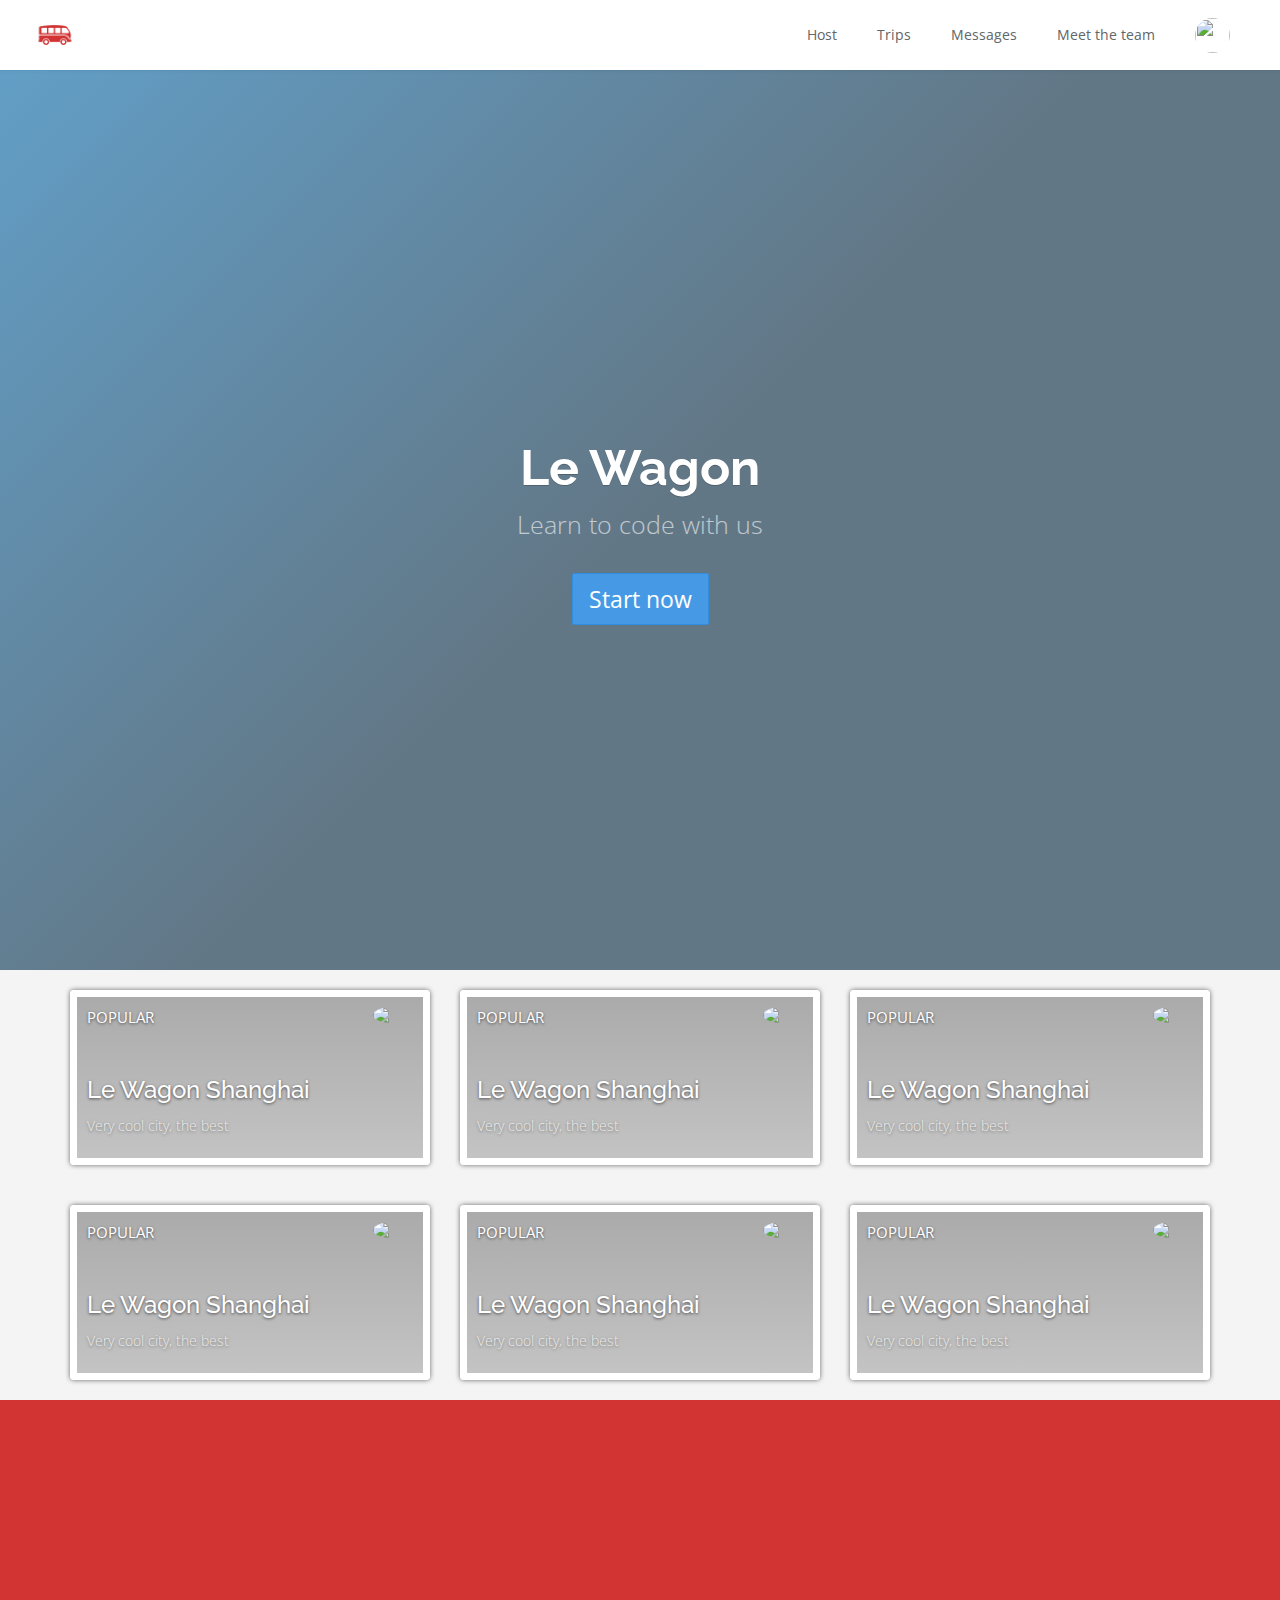
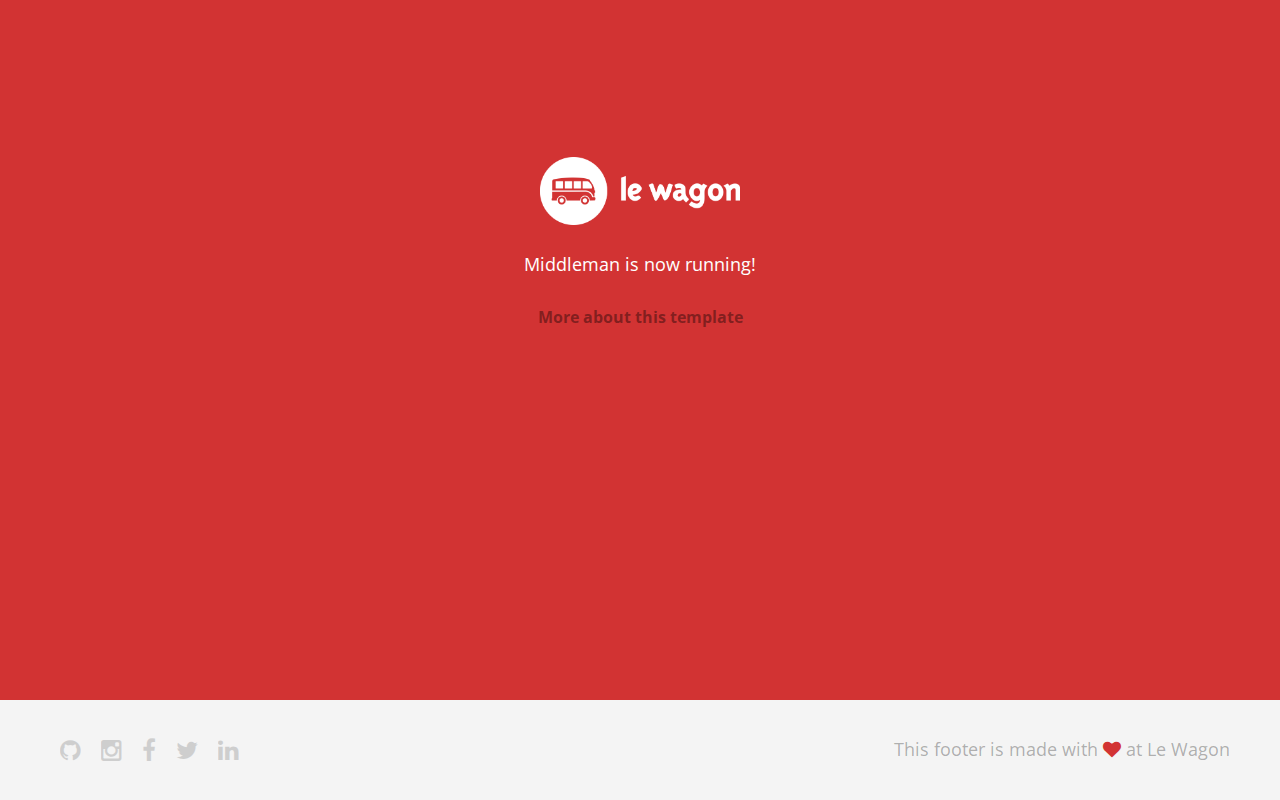
==== commit 98ccaa45: "Automated commit at 2017-07-31 12:41:07 UTC by middleman-deploy 2.0.0-alpha" ====
--- a/index.html
+++ b/index.html
@@ -7,7 +7,7 @@
           content="width=device-width, initial-scale=1, shrink-to-fit=no">
     <!-- Use the title from a page's frontmatter if it has one -->
     <title>Le Wagon - Middleman</title>
-    <link href="stylesheets/application-7f2fe640.css" rel="stylesheet" />
+    <link href="stylesheets/application-7f36f6c8.css" rel="stylesheet" />
     <script src="javascripts/application-93de88c9.js"></script>
     <link href="images/favicon-f15af148.png" rel="icon" type="image/png" />
   </head>
--- a/stylesheets/application-7f36f6c8.css
+++ b/stylesheets/application-7f36f6c8.css
@@ -0,0 +1,8 @@
+@import url("https://fonts.googleapis.com/css?family=Open+Sans:400,300,700|Raleway:400,100,300,700,500");/*!
+ * Bootstrap v3.3.7 (http://getbootstrap.com)
+ * Copyright 2011-2016 Twitter, Inc.
+ * Licensed under MIT (https://github.com/twbs/bootstrap/blob/master/LICENSE)
+ *//*! normalize.css v3.0.3 | MIT License | github.com/necolas/normalize.css */html{font-family:sans-serif;-ms-text-size-adjust:100%;-webkit-text-size-adjust:100%}body{margin:0}article,aside,details,figcaption,figure,footer,header,hgroup,main,menu,nav,section,summary{display:block}audio,canvas,progress,video{display:inline-block;vertical-align:baseline}audio:not([controls]){display:none;height:0}[hidden],template{display:none}a{background-color:transparent}a:active,a:hover{outline:0}abbr[title]{border-bottom:1px dotted}b,strong{font-weight:bold}dfn{font-style:italic}h1{font-size:2em;margin:0.67em 0}mark{background:#ff0;color:#000}small{font-size:80%}sub,sup{font-size:75%;line-height:0;position:relative;vertical-align:baseline}sup{top:-0.5em}sub{bottom:-0.25em}img{border:0}svg:not(:root){overflow:hidden}figure{margin:1em 40px}hr{-webkit-box-sizing:content-box;box-sizing:content-box;height:0}pre{overflow:auto}code,kbd,pre,samp{font-family:monospace, monospace;font-size:1em}button,input,optgroup,select,textarea{color:inherit;font:inherit;margin:0}button{overflow:visible}button,select{text-transform:none}button,html input[type="button"],input[type="reset"],input[type="submit"]{-webkit-appearance:button;cursor:pointer}button[disabled],html input[disabled]{cursor:default}button::-moz-focus-inner,input::-moz-focus-inner{border:0;padding:0}input{line-height:normal}input[type="checkbox"],input[type="radio"]{-webkit-box-sizing:border-box;box-sizing:border-box;padding:0}input[type="number"]::-webkit-inner-spin-button,input[type="number"]::-webkit-outer-spin-button{height:auto}input[type="search"]{-webkit-appearance:textfield;-webkit-box-sizing:content-box;box-sizing:content-box}input[type="search"]::-webkit-search-cancel-button,input[type="search"]::-webkit-search-decoration{-webkit-appearance:none}fieldset{border:1px solid #c0c0c0;margin:0 2px;padding:0.35em 0.625em 0.75em}legend{border:0;padding:0}textarea{overflow:auto}optgroup{font-weight:bold}table{border-collapse:collapse;border-spacing:0}td,th{padding:0}/*! Source: https://github.com/h5bp/html5-boilerplate/blob/master/src/css/main.css */@media print{*,*:before,*:after{background:transparent !important;color:#000 !important;-webkit-box-shadow:none !important;box-shadow:none !important;text-shadow:none !important}a,a:visited{text-decoration:underline}a[href]:after{content:" (" attr(href) ")"}abbr[title]:after{content:" (" attr(title) ")"}a[href^="#"]:after,a[href^="javascript:"]:after{content:""}pre,blockquote{border:1px solid #999;page-break-inside:avoid}thead{display:table-header-group}tr,img{page-break-inside:avoid}img{max-width:100% !important}p,h2,h3{orphans:3;widows:3}h2,h3{page-break-after:avoid}.navbar{display:none}.btn>.caret,.dropup>.btn>.caret{border-top-color:#000 !important}.label{border:1px solid #000}.table{border-collapse:collapse !important}.table td,.table th{background-color:#fff !important}.table-bordered th,.table-bordered td{border:1px solid #ddd !important}}@font-face{font-family:'Glyphicons Halflings';src:url("../assets/bootstrap/glyphicons-halflings-regular-86b6f62b.eot");src:url("../assets/bootstrap/glyphicons-halflings-regular-86b6f62b.eot?#iefix") format("embedded-opentype"),url("../assets/bootstrap/glyphicons-halflings-regular-ca35b697.woff2") format("woff2"),url("../assets/bootstrap/glyphicons-halflings-regular-278e49a8.woff") format("woff"),url("../assets/bootstrap/glyphicons-halflings-regular-44bc1850.ttf") format("truetype"),url("../assets/bootstrap/glyphicons-halflings-regular-de51a849.svg#glyphicons_halflingsregular") format("svg")}.glyphicon{position:relative;top:1px;display:inline-block;font-family:'Glyphicons Halflings';font-style:normal;font-weight:normal;line-height:1;-webkit-font-smoothing:antialiased;-moz-osx-font-smoothing:grayscale}.glyphicon-asterisk:before{content:"\002a"}.glyphicon-plus:before{content:"\002b"}.glyphicon-euro:before,.glyphicon-eur:before{content:"\20ac"}.glyphicon-minus:before{content:"\2212"}.glyphicon-cloud:before{content:"\2601"}.glyphicon-envelope:before{content:"\2709"}.glyphicon-pencil:before{content:"\270f"}.glyphicon-glass:before{content:"\e001"}.glyphicon-music:before{content:"\e002"}.glyphicon-search:before{content:"\e003"}.glyphicon-heart:before{content:"\e005"}.glyphicon-star:before{content:"\e006"}.glyphicon-star-empty:before{content:"\e007"}.glyphicon-user:before{content:"\e008"}.glyphicon-film:before{content:"\e009"}.glyphicon-th-large:before{content:"\e010"}.glyphicon-th:before{content:"\e011"}.glyphicon-th-list:before{content:"\e012"}.glyphicon-ok:before{content:"\e013"}.glyphicon-remove:before{content:"\e014"}.glyphicon-zoom-in:before{content:"\e015"}.glyphicon-zoom-out:before{content:"\e016"}.glyphicon-off:before{content:"\e017"}.glyphicon-signal:before{content:"\e018"}.glyphicon-cog:before{content:"\e019"}.glyphicon-trash:before{content:"\e020"}.glyphicon-home:before{content:"\e021"}.glyphicon-file:before{content:"\e022"}.glyphicon-time:before{content:"\e023"}.glyphicon-road:before{content:"\e024"}.glyphicon-download-alt:before{content:"\e025"}.glyphicon-download:before{content:"\e026"}.glyphicon-upload:before{content:"\e027"}.glyphicon-inbox:before{content:"\e028"}.glyphicon-play-circle:before{content:"\e029"}.glyphicon-repeat:before{content:"\e030"}.glyphicon-refresh:before{content:"\e031"}.glyphicon-list-alt:before{content:"\e032"}.glyphicon-lock:before{content:"\e033"}.glyphicon-flag:before{content:"\e034"}.glyphicon-headphones:before{content:"\e035"}.glyphicon-volume-off:before{content:"\e036"}.glyphicon-volume-down:before{content:"\e037"}.glyphicon-volume-up:before{content:"\e038"}.glyphicon-qrcode:before{content:"\e039"}.glyphicon-barcode:before{content:"\e040"}.glyphicon-tag:before{content:"\e041"}.glyphicon-tags:before{content:"\e042"}.glyphicon-book:before{content:"\e043"}.glyphicon-bookmark:before{content:"\e044"}.glyphicon-print:before{content:"\e045"}.glyphicon-camera:before{content:"\e046"}.glyphicon-font:before{content:"\e047"}.glyphicon-bold:before{content:"\e048"}.glyphicon-italic:before{content:"\e049"}.glyphicon-text-height:before{content:"\e050"}.glyphicon-text-width:before{content:"\e051"}.glyphicon-align-left:before{content:"\e052"}.glyphicon-align-center:before{content:"\e053"}.glyphicon-align-right:before{content:"\e054"}.glyphicon-align-justify:before{content:"\e055"}.glyphicon-list:before{content:"\e056"}.glyphicon-indent-left:before{content:"\e057"}.glyphicon-indent-right:before{content:"\e058"}.glyphicon-facetime-video:before{content:"\e059"}.glyphicon-picture:before{content:"\e060"}.glyphicon-map-marker:before{content:"\e062"}.glyphicon-adjust:before{content:"\e063"}.glyphicon-tint:before{content:"\e064"}.glyphicon-edit:before{content:"\e065"}.glyphicon-share:before{content:"\e066"}.glyphicon-check:before{content:"\e067"}.glyphicon-move:before{content:"\e068"}.glyphicon-step-backward:before{content:"\e069"}.glyphicon-fast-backward:before{content:"\e070"}.glyphicon-backward:before{content:"\e071"}.glyphicon-play:before{content:"\e072"}.glyphicon-pause:before{content:"\e073"}.glyphicon-stop:before{content:"\e074"}.glyphicon-forward:before{content:"\e075"}.glyphicon-fast-forward:before{content:"\e076"}.glyphicon-step-forward:before{content:"\e077"}.glyphicon-eject:before{content:"\e078"}.glyphicon-chevron-left:before{content:"\e079"}.glyphicon-chevron-right:before{content:"\e080"}.glyphicon-plus-sign:before{content:"\e081"}.glyphicon-minus-sign:before{content:"\e082"}.glyphicon-remove-sign:before{content:"\e083"}.glyphicon-ok-sign:before{content:"\e084"}.glyphicon-question-sign:before{content:"\e085"}.glyphicon-info-sign:before{content:"\e086"}.glyphicon-screenshot:before{content:"\e087"}.glyphicon-remove-circle:before{content:"\e088"}.glyphicon-ok-circle:before{content:"\e089"}.glyphicon-ban-circle:before{content:"\e090"}.glyphicon-arrow-left:before{content:"\e091"}.glyphicon-arrow-right:before{content:"\e092"}.glyphicon-arrow-up:before{content:"\e093"}.glyphicon-arrow-down:before{content:"\e094"}.glyphicon-share-alt:before{content:"\e095"}.glyphicon-resize-full:before{content:"\e096"}.glyphicon-resize-small:before{content:"\e097"}.glyphicon-exclamation-sign:before{content:"\e101"}.glyphicon-gift:before{content:"\e102"}.glyphicon-leaf:before{content:"\e103"}.glyphicon-fire:before{content:"\e104"}.glyphicon-eye-open:before{content:"\e105"}.glyphicon-eye-close:before{content:"\e106"}.glyphicon-warning-sign:before{content:"\e107"}.glyphicon-plane:before{content:"\e108"}.glyphicon-calendar:before{content:"\e109"}.glyphicon-random:before{content:"\e110"}.glyphicon-comment:before{content:"\e111"}.glyphicon-magnet:before{content:"\e112"}.glyphicon-chevron-up:before{content:"\e113"}.glyphicon-chevron-down:before{content:"\e114"}.glyphicon-retweet:before{content:"\e115"}.glyphicon-shopping-cart:before{content:"\e116"}.glyphicon-folder-close:before{content:"\e117"}.glyphicon-folder-open:before{content:"\e118"}.glyphicon-resize-vertical:before{content:"\e119"}.glyphicon-resize-horizontal:before{content:"\e120"}.glyphicon-hdd:before{content:"\e121"}.glyphicon-bullhorn:before{content:"\e122"}.glyphicon-bell:before{content:"\e123"}.glyphicon-certificate:before{content:"\e124"}.glyphicon-thumbs-up:before{content:"\e125"}.glyphicon-thumbs-down:before{content:"\e126"}.glyphicon-hand-right:before{content:"\e127"}.glyphicon-hand-left:before{content:"\e128"}.glyphicon-hand-up:before{content:"\e129"}.glyphicon-hand-down:before{content:"\e130"}.glyphicon-circle-arrow-right:before{content:"\e131"}.glyphicon-circle-arrow-left:before{content:"\e132"}.glyphicon-circle-arrow-up:before{content:"\e133"}.glyphicon-circle-arrow-down:before{content:"\e134"}.glyphicon-globe:before{content:"\e135"}.glyphicon-wrench:before{content:"\e136"}.glyphicon-tasks:before{content:"\e137"}.glyphicon-filter:before{content:"\e138"}.glyphicon-briefcase:before{content:"\e139"}.glyphicon-fullscreen:before{content:"\e140"}.glyphicon-dashboard:before{content:"\e141"}.glyphicon-paperclip:before{content:"\e142"}.glyphicon-heart-empty:before{content:"\e143"}.glyphicon-link:before{content:"\e144"}.glyphicon-phone:before{content:"\e145"}.glyphicon-pushpin:before{content:"\e146"}.glyphicon-usd:before{content:"\e148"}.glyphicon-gbp:before{content:"\e149"}.glyphicon-sort:before{content:"\e150"}.glyphicon-sort-by-alphabet:before{content:"\e151"}.glyphicon-sort-by-alphabet-alt:before{content:"\e152"}.glyphicon-sort-by-order:before{content:"\e153"}.glyphicon-sort-by-order-alt:before{content:"\e154"}.glyphicon-sort-by-attributes:before{content:"\e155"}.glyphicon-sort-by-attributes-alt:before{content:"\e156"}.glyphicon-unchecked:before{content:"\e157"}.glyphicon-expand:before{content:"\e158"}.glyphicon-collapse-down:before{content:"\e159"}.glyphicon-collapse-up:before{content:"\e160"}.glyphicon-log-in:before{content:"\e161"}.glyphicon-flash:before{content:"\e162"}.glyphicon-log-out:before{content:"\e163"}.glyphicon-new-window:before{content:"\e164"}.glyphicon-record:before{content:"\e165"}.glyphicon-save:before{content:"\e166"}.glyphicon-open:before{content:"\e167"}.glyphicon-saved:before{content:"\e168"}.glyphicon-import:before{content:"\e169"}.glyphicon-export:before{content:"\e170"}.glyphicon-send:before{content:"\e171"}.glyphicon-floppy-disk:before{content:"\e172"}.glyphicon-floppy-saved:before{content:"\e173"}.glyphicon-floppy-remove:before{content:"\e174"}.glyphicon-floppy-save:before{content:"\e175"}.glyphicon-floppy-open:before{content:"\e176"}.glyphicon-credit-card:before{content:"\e177"}.glyphicon-transfer:before{content:"\e178"}.glyphicon-cutlery:before{content:"\e179"}.glyphicon-header:before{content:"\e180"}.glyphicon-compressed:before{content:"\e181"}.glyphicon-earphone:before{content:"\e182"}.glyphicon-phone-alt:before{content:"\e183"}.glyphicon-tower:before{content:"\e184"}.glyphicon-stats:before{content:"\e185"}.glyphicon-sd-video:before{content:"\e186"}.glyphicon-hd-video:before{content:"\e187"}.glyphicon-subtitles:before{content:"\e188"}.glyphicon-sound-stereo:before{content:"\e189"}.glyphicon-sound-dolby:before{content:"\e190"}.glyphicon-sound-5-1:before{content:"\e191"}.glyphicon-sound-6-1:before{content:"\e192"}.glyphicon-sound-7-1:before{content:"\e193"}.glyphicon-copyright-mark:before{content:"\e194"}.glyphicon-registration-mark:before{content:"\e195"}.glyphicon-cloud-download:before{content:"\e197"}.glyphicon-cloud-upload:before{content:"\e198"}.glyphicon-tree-conifer:before{content:"\e199"}.glyphicon-tree-deciduous:before{content:"\e200"}.glyphicon-cd:before{content:"\e201"}.glyphicon-save-file:before{content:"\e202"}.glyphicon-open-file:before{content:"\e203"}.glyphicon-level-up:before{content:"\e204"}.glyphicon-copy:before{content:"\e205"}.glyphicon-paste:before{content:"\e206"}.glyphicon-alert:before{content:"\e209"}.glyphicon-equalizer:before{content:"\e210"}.glyphicon-king:before{content:"\e211"}.glyphicon-queen:before{content:"\e212"}.glyphicon-pawn:before{content:"\e213"}.glyphicon-bishop:before{content:"\e214"}.glyphicon-knight:before{content:"\e215"}.glyphicon-baby-formula:before{content:"\e216"}.glyphicon-tent:before{content:"\26fa"}.glyphicon-blackboard:before{content:"\e218"}.glyphicon-bed:before{content:"\e219"}.glyphicon-apple:before{content:"\f8ff"}.glyphicon-erase:before{content:"\e221"}.glyphicon-hourglass:before{content:"\231b"}.glyphicon-lamp:before{content:"\e223"}.glyphicon-duplicate:before{content:"\e224"}.glyphicon-piggy-bank:before{content:"\e225"}.glyphicon-scissors:before{content:"\e226"}.glyphicon-bitcoin:before{content:"\e227"}.glyphicon-btc:before{content:"\e227"}.glyphicon-xbt:before{content:"\e227"}.glyphicon-yen:before{content:"\00a5"}.glyphicon-jpy:before{content:"\00a5"}.glyphicon-ruble:before{content:"\20bd"}.glyphicon-rub:before{content:"\20bd"}.glyphicon-scale:before{content:"\e230"}.glyphicon-ice-lolly:before{content:"\e231"}.glyphicon-ice-lolly-tasted:before{content:"\e232"}.glyphicon-education:before{content:"\e233"}.glyphicon-option-horizontal:before{content:"\e234"}.glyphicon-option-vertical:before{content:"\e235"}.glyphicon-menu-hamburger:before{content:"\e236"}.glyphicon-modal-window:before{content:"\e237"}.glyphicon-oil:before{content:"\e238"}.glyphicon-grain:before{content:"\e239"}.glyphicon-sunglasses:before{content:"\e240"}.glyphicon-text-size:before{content:"\e241"}.glyphicon-text-color:before{content:"\e242"}.glyphicon-text-background:before{content:"\e243"}.glyphicon-object-align-top:before{content:"\e244"}.glyphicon-object-align-bottom:before{content:"\e245"}.glyphicon-object-align-horizontal:before{content:"\e246"}.glyphicon-object-align-left:before{content:"\e247"}.glyphicon-object-align-vertical:before{content:"\e248"}.glyphicon-object-align-right:before{content:"\e249"}.glyphicon-triangle-right:before{content:"\e250"}.glyphicon-triangle-left:before{content:"\e251"}.glyphicon-triangle-bottom:before{content:"\e252"}.glyphicon-triangle-top:before{content:"\e253"}.glyphicon-console:before{content:"\e254"}.glyphicon-superscript:before{content:"\e255"}.glyphicon-subscript:before{content:"\e256"}.glyphicon-menu-left:before{content:"\e257"}.glyphicon-menu-right:before{content:"\e258"}.glyphicon-menu-down:before{content:"\e259"}.glyphicon-menu-up:before{content:"\e260"}*{-webkit-box-sizing:border-box;box-sizing:border-box}*:before,*:after{-webkit-box-sizing:border-box;box-sizing:border-box}html{font-size:10px;-webkit-tap-highlight-color:transparent}body{font-family:"Open Sans", "Helvetica", "sans-serif";font-size:18px;line-height:1.42857143;color:#666666;background-color:#F4F4F4}input,button,select,textarea{font-family:inherit;font-size:inherit;line-height:inherit}a{color:#469AE5;text-decoration:none}a:hover,a:focus{color:#1b74c3;text-decoration:underline}a:focus{outline:5px auto -webkit-focus-ring-color;outline-offset:-2px}figure{margin:0}img{vertical-align:middle}.img-responsive{display:block;max-width:100%;height:auto}.img-rounded{border-radius:2px}.img-thumbnail{padding:4px;line-height:1.42857143;background-color:#F4F4F4;border:1px solid #ddd;border-radius:2px;-webkit-transition:all 0.2s ease-in-out;transition:all 0.2s ease-in-out;display:inline-block;max-width:100%;height:auto}.img-circle{border-radius:50%}hr{margin-top:25px;margin-bottom:25px;border:0;border-top:1px solid white}.sr-only{position:absolute;width:1px;height:1px;margin:-1px;padding:0;overflow:hidden;clip:rect(0, 0, 0, 0);border:0}.sr-only-focusable:active,.sr-only-focusable:focus{position:static;width:auto;height:auto;margin:0;overflow:visible;clip:auto}[role="button"]{cursor:pointer}h1,h2,h3,h4,h5,h6,.h1,.h2,.h3,.h4,.h5,.h6{font-family:"Raleway", "Helvetica", "sans-serif";font-weight:500;line-height:1.1;color:inherit}h1 small,h1 .small,h2 small,h2 .small,h3 small,h3 .small,h4 small,h4 .small,h5 small,h5 .small,h6 small,h6 .small,.h1 small,.h1 .small,.h2 small,.h2 .small,.h3 small,.h3 .small,.h4 small,.h4 .small,.h5 small,.h5 .small,.h6 small,.h6 .small{font-weight:normal;line-height:1;color:#aaaaaa}h1,.h1,h2,.h2,h3,.h3{margin-top:25px;margin-bottom:12.5px}h1 small,h1 .small,.h1 small,.h1 .small,h2 small,h2 .small,.h2 small,.h2 .small,h3 small,h3 .small,.h3 small,.h3 .small{font-size:65%}h4,.h4,h5,.h5,h6,.h6{margin-top:12.5px;margin-bottom:12.5px}h4 small,h4 .small,.h4 small,.h4 .small,h5 small,h5 .small,.h5 small,.h5 .small,h6 small,h6 .small,.h6 small,.h6 .small{font-size:75%}h1,.h1{font-size:46px}h2,.h2{font-size:38px}h3,.h3{font-size:31px}h4,.h4{font-size:23px}h5,.h5{font-size:18px}h6,.h6{font-size:16px}p{margin:0 0 12.5px}.lead{margin-bottom:25px;font-size:20px;font-weight:300;line-height:1.4}@media (min-width: 768px){.lead{font-size:27px}}small,.small{font-size:88%}mark,.mark{background-color:#fcf8e3;padding:.2em}.text-left{text-align:left}.text-right{text-align:right}.text-center{text-align:center}.text-justify{text-align:justify}.text-nowrap{white-space:nowrap}.text-lowercase{text-transform:lowercase}.text-uppercase,.initialism{text-transform:uppercase}.text-capitalize{text-transform:capitalize}.text-muted{color:#aaaaaa}.text-primary{color:#469AE5}a.text-primary:hover,a.text-primary:focus{color:#1f81d9}.text-success{color:#3c763d}a.text-success:hover,a.text-success:focus{color:#2b542c}.text-info{color:#31708f}a.text-info:hover,a.text-info:focus{color:#245269}.text-warning{color:#8a6d3b}a.text-warning:hover,a.text-warning:focus{color:#66512c}.text-danger{color:#a94442}a.text-danger:hover,a.text-danger:focus{color:#843534}.bg-primary{color:#fff}.bg-primary{background-color:#469AE5}a.bg-primary:hover,a.bg-primary:focus{background-color:#1f81d9}.bg-success{background-color:#dff0d8}a.bg-success:hover,a.bg-success:focus{background-color:#c1e2b3}.bg-info{background-color:#d9edf7}a.bg-info:hover,a.bg-info:focus{background-color:#afd9ee}.bg-warning{background-color:#fcf8e3}a.bg-warning:hover,a.bg-warning:focus{background-color:#f7ecb5}.bg-danger{background-color:#f2dede}a.bg-danger:hover,a.bg-danger:focus{background-color:#e4b9b9}.page-header{padding-bottom:11.5px;margin:50px 0 25px;border-bottom:1px solid white}ul,ol{margin-top:0;margin-bottom:12.5px}ul ul,ul ol,ol ul,ol ol{margin-bottom:0}.list-unstyled{padding-left:0;list-style:none}.list-inline{padding-left:0;list-style:none;margin-left:-5px}.list-inline>li{display:inline-block;padding-left:5px;padding-right:5px}dl{margin-top:0;margin-bottom:25px}dt,dd{line-height:1.42857143}dt{font-weight:bold}dd{margin-left:0}.dl-horizontal dd:before,.dl-horizontal dd:after{content:" ";display:table}.dl-horizontal dd:after{clear:both}@media (min-width: 768px){.dl-horizontal dt{float:left;width:160px;clear:left;text-align:right;overflow:hidden;text-overflow:ellipsis;white-space:nowrap}.dl-horizontal dd{margin-left:180px}}abbr[title],abbr[data-original-title]{cursor:help;border-bottom:1px dotted #aaaaaa}.initialism{font-size:90%}blockquote{padding:12.5px 25px;margin:0 0 25px;font-size:22.5px;border-left:5px solid white}blockquote p:last-child,blockquote ul:last-child,blockquote ol:last-child{margin-bottom:0}blockquote footer,blockquote small,blockquote .small{display:block;font-size:80%;line-height:1.42857143;color:#aaaaaa}blockquote footer:before,blockquote small:before,blockquote .small:before{content:'\2014 \00A0'}.blockquote-reverse,blockquote.pull-right{padding-right:15px;padding-left:0;border-right:5px solid white;border-left:0;text-align:right}.blockquote-reverse footer:before,.blockquote-reverse small:before,.blockquote-reverse .small:before,blockquote.pull-right footer:before,blockquote.pull-right small:before,blockquote.pull-right .small:before{content:''}.blockquote-reverse footer:after,.blockquote-reverse small:after,.blockquote-reverse .small:after,blockquote.pull-right footer:after,blockquote.pull-right small:after,blockquote.pull-right .small:after{content:'\00A0 \2014'}address{margin-bottom:25px;font-style:normal;line-height:1.42857143}code,kbd,pre,samp{font-family:Menlo, Monaco, Consolas, "Courier New", monospace}code{padding:2px 4px;font-size:90%;color:#c7254e;background-color:#f9f2f4;border-radius:2px}kbd{padding:2px 4px;font-size:90%;color:#fff;background-color:#333;border-radius:2px;-webkit-box-shadow:inset 0 -1px 0 rgba(0,0,0,0.25);box-shadow:inset 0 -1px 0 rgba(0,0,0,0.25)}kbd kbd{padding:0;font-size:100%;font-weight:bold;-webkit-box-shadow:none;box-shadow:none}pre{display:block;padding:12px;margin:0 0 12.5px;font-size:17px;line-height:1.42857143;word-break:break-all;word-wrap:break-word;color:#666666;background-color:#f5f5f5;border:1px solid #ccc;border-radius:2px}pre code{padding:0;font-size:inherit;color:inherit;white-space:pre-wrap;background-color:transparent;border-radius:0}.pre-scrollable{max-height:340px;overflow-y:scroll}.container{margin-right:auto;margin-left:auto;padding-left:15px;padding-right:15px}.container:before,.container:after{content:" ";display:table}.container:after{clear:both}@media (min-width: 768px){.container{width:750px}}@media (min-width: 992px){.container{width:970px}}@media (min-width: 1200px){.container{width:1170px}}.container-fluid{margin-right:auto;margin-left:auto;padding-left:15px;padding-right:15px}.container-fluid:before,.container-fluid:after{content:" ";display:table}.container-fluid:after{clear:both}.row{margin-left:-15px;margin-right:-15px}.row:before,.row:after{content:" ";display:table}.row:after{clear:both}.col-xs-1,.col-sm-1,.col-md-1,.col-lg-1,.col-xs-2,.col-sm-2,.col-md-2,.col-lg-2,.col-xs-3,.col-sm-3,.col-md-3,.col-lg-3,.col-xs-4,.col-sm-4,.col-md-4,.col-lg-4,.col-xs-5,.col-sm-5,.col-md-5,.col-lg-5,.col-xs-6,.col-sm-6,.col-md-6,.col-lg-6,.col-xs-7,.col-sm-7,.col-md-7,.col-lg-7,.col-xs-8,.col-sm-8,.col-md-8,.col-lg-8,.col-xs-9,.col-sm-9,.col-md-9,.col-lg-9,.col-xs-10,.col-sm-10,.col-md-10,.col-lg-10,.col-xs-11,.col-sm-11,.col-md-11,.col-lg-11,.col-xs-12,.col-sm-12,.col-md-12,.col-lg-12{position:relative;min-height:1px;padding-left:15px;padding-right:15px}.col-xs-1,.col-xs-2,.col-xs-3,.col-xs-4,.col-xs-5,.col-xs-6,.col-xs-7,.col-xs-8,.col-xs-9,.col-xs-10,.col-xs-11,.col-xs-12{float:left}.col-xs-1{width:8.33333333%}.col-xs-2{width:16.66666667%}.col-xs-3{width:25%}.col-xs-4{width:33.33333333%}.col-xs-5{width:41.66666667%}.col-xs-6{width:50%}.col-xs-7{width:58.33333333%}.col-xs-8{width:66.66666667%}.col-xs-9{width:75%}.col-xs-10{width:83.33333333%}.col-xs-11{width:91.66666667%}.col-xs-12{width:100%}.col-xs-pull-0{right:auto}.col-xs-pull-1{right:8.33333333%}.col-xs-pull-2{right:16.66666667%}.col-xs-pull-3{right:25%}.col-xs-pull-4{right:33.33333333%}.col-xs-pull-5{right:41.66666667%}.col-xs-pull-6{right:50%}.col-xs-pull-7{right:58.33333333%}.col-xs-pull-8{right:66.66666667%}.col-xs-pull-9{right:75%}.col-xs-pull-10{right:83.33333333%}.col-xs-pull-11{right:91.66666667%}.col-xs-pull-12{right:100%}.col-xs-push-0{left:auto}.col-xs-push-1{left:8.33333333%}.col-xs-push-2{left:16.66666667%}.col-xs-push-3{left:25%}.col-xs-push-4{left:33.33333333%}.col-xs-push-5{left:41.66666667%}.col-xs-push-6{left:50%}.col-xs-push-7{left:58.33333333%}.col-xs-push-8{left:66.66666667%}.col-xs-push-9{left:75%}.col-xs-push-10{left:83.33333333%}.col-xs-push-11{left:91.66666667%}.col-xs-push-12{left:100%}.col-xs-offset-0{margin-left:0%}.col-xs-offset-1{margin-left:8.33333333%}.col-xs-offset-2{margin-left:16.66666667%}.col-xs-offset-3{margin-left:25%}.col-xs-offset-4{margin-left:33.33333333%}.col-xs-offset-5{margin-left:41.66666667%}.col-xs-offset-6{margin-left:50%}.col-xs-offset-7{margin-left:58.33333333%}.col-xs-offset-8{margin-left:66.66666667%}.col-xs-offset-9{margin-left:75%}.col-xs-offset-10{margin-left:83.33333333%}.col-xs-offset-11{margin-left:91.66666667%}.col-xs-offset-12{margin-left:100%}@media (min-width: 768px){.col-sm-1,.col-sm-2,.col-sm-3,.col-sm-4,.col-sm-5,.col-sm-6,.col-sm-7,.col-sm-8,.col-sm-9,.col-sm-10,.col-sm-11,.col-sm-12{float:left}.col-sm-1{width:8.33333333%}.col-sm-2{width:16.66666667%}.col-sm-3{width:25%}.col-sm-4{width:33.33333333%}.col-sm-5{width:41.66666667%}.col-sm-6{width:50%}.col-sm-7{width:58.33333333%}.col-sm-8{width:66.66666667%}.col-sm-9{width:75%}.col-sm-10{width:83.33333333%}.col-sm-11{width:91.66666667%}.col-sm-12{width:100%}.col-sm-pull-0{right:auto}.col-sm-pull-1{right:8.33333333%}.col-sm-pull-2{right:16.66666667%}.col-sm-pull-3{right:25%}.col-sm-pull-4{right:33.33333333%}.col-sm-pull-5{right:41.66666667%}.col-sm-pull-6{right:50%}.col-sm-pull-7{right:58.33333333%}.col-sm-pull-8{right:66.66666667%}.col-sm-pull-9{right:75%}.col-sm-pull-10{right:83.33333333%}.col-sm-pull-11{right:91.66666667%}.col-sm-pull-12{right:100%}.col-sm-push-0{left:auto}.col-sm-push-1{left:8.33333333%}.col-sm-push-2{left:16.66666667%}.col-sm-push-3{left:25%}.col-sm-push-4{left:33.33333333%}.col-sm-push-5{left:41.66666667%}.col-sm-push-6{left:50%}.col-sm-push-7{left:58.33333333%}.col-sm-push-8{left:66.66666667%}.col-sm-push-9{left:75%}.col-sm-push-10{left:83.33333333%}.col-sm-push-11{left:91.66666667%}.col-sm-push-12{left:100%}.col-sm-offset-0{margin-left:0%}.col-sm-offset-1{margin-left:8.33333333%}.col-sm-offset-2{margin-left:16.66666667%}.col-sm-offset-3{margin-left:25%}.col-sm-offset-4{margin-left:33.33333333%}.col-sm-offset-5{margin-left:41.66666667%}.col-sm-offset-6{margin-left:50%}.col-sm-offset-7{margin-left:58.33333333%}.col-sm-offset-8{margin-left:66.66666667%}.col-sm-offset-9{margin-left:75%}.col-sm-offset-10{margin-left:83.33333333%}.col-sm-offset-11{margin-left:91.66666667%}.col-sm-offset-12{margin-left:100%}}@media (min-width: 992px){.col-md-1,.col-md-2,.col-md-3,.col-md-4,.col-md-5,.col-md-6,.col-md-7,.col-md-8,.col-md-9,.col-md-10,.col-md-11,.col-md-12{float:left}.col-md-1{width:8.33333333%}.col-md-2{width:16.66666667%}.col-md-3{width:25%}.col-md-4{width:33.33333333%}.col-md-5{width:41.66666667%}.col-md-6{width:50%}.col-md-7{width:58.33333333%}.col-md-8{width:66.66666667%}.col-md-9{width:75%}.col-md-10{width:83.33333333%}.col-md-11{width:91.66666667%}.col-md-12{width:100%}.col-md-pull-0{right:auto}.col-md-pull-1{right:8.33333333%}.col-md-pull-2{right:16.66666667%}.col-md-pull-3{right:25%}.col-md-pull-4{right:33.33333333%}.col-md-pull-5{right:41.66666667%}.col-md-pull-6{right:50%}.col-md-pull-7{right:58.33333333%}.col-md-pull-8{right:66.66666667%}.col-md-pull-9{right:75%}.col-md-pull-10{right:83.33333333%}.col-md-pull-11{right:91.66666667%}.col-md-pull-12{right:100%}.col-md-push-0{left:auto}.col-md-push-1{left:8.33333333%}.col-md-push-2{left:16.66666667%}.col-md-push-3{left:25%}.col-md-push-4{left:33.33333333%}.col-md-push-5{left:41.66666667%}.col-md-push-6{left:50%}.col-md-push-7{left:58.33333333%}.col-md-push-8{left:66.66666667%}.col-md-push-9{left:75%}.col-md-push-10{left:83.33333333%}.col-md-push-11{left:91.66666667%}.col-md-push-12{left:100%}.col-md-offset-0{margin-left:0%}.col-md-offset-1{margin-left:8.33333333%}.col-md-offset-2{margin-left:16.66666667%}.col-md-offset-3{margin-left:25%}.col-md-offset-4{margin-left:33.33333333%}.col-md-offset-5{margin-left:41.66666667%}.col-md-offset-6{margin-left:50%}.col-md-offset-7{margin-left:58.33333333%}.col-md-offset-8{margin-left:66.66666667%}.col-md-offset-9{margin-left:75%}.col-md-offset-10{margin-left:83.33333333%}.col-md-offset-11{margin-left:91.66666667%}.col-md-offset-12{margin-left:100%}}@media (min-width: 1200px){.col-lg-1,.col-lg-2,.col-lg-3,.col-lg-4,.col-lg-5,.col-lg-6,.col-lg-7,.col-lg-8,.col-lg-9,.col-lg-10,.col-lg-11,.col-lg-12{float:left}.col-lg-1{width:8.33333333%}.col-lg-2{width:16.66666667%}.col-lg-3{width:25%}.col-lg-4{width:33.33333333%}.col-lg-5{width:41.66666667%}.col-lg-6{width:50%}.col-lg-7{width:58.33333333%}.col-lg-8{width:66.66666667%}.col-lg-9{width:75%}.col-lg-10{width:83.33333333%}.col-lg-11{width:91.66666667%}.col-lg-12{width:100%}.col-lg-pull-0{right:auto}.col-lg-pull-1{right:8.33333333%}.col-lg-pull-2{right:16.66666667%}.col-lg-pull-3{right:25%}.col-lg-pull-4{right:33.33333333%}.col-lg-pull-5{right:41.66666667%}.col-lg-pull-6{right:50%}.col-lg-pull-7{right:58.33333333%}.col-lg-pull-8{right:66.66666667%}.col-lg-pull-9{right:75%}.col-lg-pull-10{right:83.33333333%}.col-lg-pull-11{right:91.66666667%}.col-lg-pull-12{right:100%}.col-lg-push-0{left:auto}.col-lg-push-1{left:8.33333333%}.col-lg-push-2{left:16.66666667%}.col-lg-push-3{left:25%}.col-lg-push-4{left:33.33333333%}.col-lg-push-5{left:41.66666667%}.col-lg-push-6{left:50%}.col-lg-push-7{left:58.33333333%}.col-lg-push-8{left:66.66666667%}.col-lg-push-9{left:75%}.col-lg-push-10{left:83.33333333%}.col-lg-push-11{left:91.66666667%}.col-lg-push-12{left:100%}.col-lg-offset-0{margin-left:0%}.col-lg-offset-1{margin-left:8.33333333%}.col-lg-offset-2{margin-left:16.66666667%}.col-lg-offset-3{margin-left:25%}.col-lg-offset-4{margin-left:33.33333333%}.col-lg-offset-5{margin-left:41.66666667%}.col-lg-offset-6{margin-left:50%}.col-lg-offset-7{margin-left:58.33333333%}.col-lg-offset-8{margin-left:66.66666667%}.col-lg-offset-9{margin-left:75%}.col-lg-offset-10{margin-left:83.33333333%}.col-lg-offset-11{margin-left:91.66666667%}.col-lg-offset-12{margin-left:100%}}table{background-color:transparent}caption{padding-top:8px;padding-bottom:8px;color:#aaaaaa;text-align:left}th{text-align:left}.table{width:100%;max-width:100%;margin-bottom:25px}.table>thead>tr>th,.table>thead>tr>td,.table>tbody>tr>th,.table>tbody>tr>td,.table>tfoot>tr>th,.table>tfoot>tr>td{padding:8px;line-height:1.42857143;vertical-align:top;border-top:1px solid #ddd}.table>thead>tr>th{vertical-align:bottom;border-bottom:2px solid #ddd}.table>caption+thead>tr:first-child>th,.table>caption+thead>tr:first-child>td,.table>colgroup+thead>tr:first-child>th,.table>colgroup+thead>tr:first-child>td,.table>thead:first-child>tr:first-child>th,.table>thead:first-child>tr:first-child>td{border-top:0}.table>tbody+tbody{border-top:2px solid #ddd}.table .table{background-color:#F4F4F4}.table-condensed>thead>tr>th,.table-condensed>thead>tr>td,.table-condensed>tbody>tr>th,.table-condensed>tbody>tr>td,.table-condensed>tfoot>tr>th,.table-condensed>tfoot>tr>td{padding:5px}.table-bordered{border:1px solid #ddd}.table-bordered>thead>tr>th,.table-bordered>thead>tr>td,.table-bordered>tbody>tr>th,.table-bordered>tbody>tr>td,.table-bordered>tfoot>tr>th,.table-bordered>tfoot>tr>td{border:1px solid #ddd}.table-bordered>thead>tr>th,.table-bordered>thead>tr>td{border-bottom-width:2px}.table-striped>tbody>tr:nth-of-type(odd){background-color:#f9f9f9}.table-hover>tbody>tr:hover{background-color:#f5f5f5}table col[class*="col-"]{position:static;float:none;display:table-column}table td[class*="col-"],table th[class*="col-"]{position:static;float:none;display:table-cell}.table>thead>tr>td.active,.table>thead>tr>th.active,.table>thead>tr.active>td,.table>thead>tr.active>th,.table>tbody>tr>td.active,.table>tbody>tr>th.active,.table>tbody>tr.active>td,.table>tbody>tr.active>th,.table>tfoot>tr>td.active,.table>tfoot>tr>th.active,.table>tfoot>tr.active>td,.table>tfoot>tr.active>th{background-color:#f5f5f5}.table-hover>tbody>tr>td.active:hover,.table-hover>tbody>tr>th.active:hover,.table-hover>tbody>tr.active:hover>td,.table-hover>tbody>tr:hover>.active,.table-hover>tbody>tr.active:hover>th{background-color:#e8e8e8}.table>thead>tr>td.success,.table>thead>tr>th.success,.table>thead>tr.success>td,.table>thead>tr.success>th,.table>tbody>tr>td.success,.table>tbody>tr>th.success,.table>tbody>tr.success>td,.table>tbody>tr.success>th,.table>tfoot>tr>td.success,.table>tfoot>tr>th.success,.table>tfoot>tr.success>td,.table>tfoot>tr.success>th{background-color:#dff0d8}.table-hover>tbody>tr>td.success:hover,.table-hover>tbody>tr>th.success:hover,.table-hover>tbody>tr.success:hover>td,.table-hover>tbody>tr:hover>.success,.table-hover>tbody>tr.success:hover>th{background-color:#d0e9c6}.table>thead>tr>td.info,.table>thead>tr>th.info,.table>thead>tr.info>td,.table>thead>tr.info>th,.table>tbody>tr>td.info,.table>tbody>tr>th.info,.table>tbody>tr.info>td,.table>tbody>tr.info>th,.table>tfoot>tr>td.info,.table>tfoot>tr>th.info,.table>tfoot>tr.info>td,.table>tfoot>tr.info>th{background-color:#d9edf7}.table-hover>tbody>tr>td.info:hover,.table-hover>tbody>tr>th.info:hover,.table-hover>tbody>tr.info:hover>td,.table-hover>tbody>tr:hover>.info,.table-hover>tbody>tr.info:hover>th{background-color:#c4e3f3}.table>thead>tr>td.warning,.table>thead>tr>th.warning,.table>thead>tr.warning>td,.table>thead>tr.warning>th,.table>tbody>tr>td.warning,.table>tbody>tr>th.warning,.table>tbody>tr.warning>td,.table>tbody>tr.warning>th,.table>tfoot>tr>td.warning,.table>tfoot>tr>th.warning,.table>tfoot>tr.warning>td,.table>tfoot>tr.warning>th{background-color:#fcf8e3}.table-hover>tbody>tr>td.warning:hover,.table-hover>tbody>tr>th.warning:hover,.table-hover>tbody>tr.warning:hover>td,.table-hover>tbody>tr:hover>.warning,.table-hover>tbody>tr.warning:hover>th{background-color:#faf2cc}.table>thead>tr>td.danger,.table>thead>tr>th.danger,.table>thead>tr.danger>td,.table>thead>tr.danger>th,.table>tbody>tr>td.danger,.table>tbody>tr>th.danger,.table>tbody>tr.danger>td,.table>tbody>tr.danger>th,.table>tfoot>tr>td.danger,.table>tfoot>tr>th.danger,.table>tfoot>tr.danger>td,.table>tfoot>tr.danger>th{background-color:#f2dede}.table-hover>tbody>tr>td.danger:hover,.table-hover>tbody>tr>th.danger:hover,.table-hover>tbody>tr.danger:hover>td,.table-hover>tbody>tr:hover>.danger,.table-hover>tbody>tr.danger:hover>th{background-color:#ebcccc}.table-responsive{overflow-x:auto;min-height:0.01%}@media screen and (max-width: 767px){.table-responsive{width:100%;margin-bottom:18.75px;overflow-y:hidden;-ms-overflow-style:-ms-autohiding-scrollbar;border:1px solid #ddd}.table-responsive>.table{margin-bottom:0}.table-responsive>.table>thead>tr>th,.table-responsive>.table>thead>tr>td,.table-responsive>.table>tbody>tr>th,.table-responsive>.table>tbody>tr>td,.table-responsive>.table>tfoot>tr>th,.table-responsive>.table>tfoot>tr>td{white-space:nowrap}.table-responsive>.table-bordered{border:0}.table-responsive>.table-bordered>thead>tr>th:first-child,.table-responsive>.table-bordered>thead>tr>td:first-child,.table-responsive>.table-bordered>tbody>tr>th:first-child,.table-responsive>.table-bordered>tbody>tr>td:first-child,.table-responsive>.table-bordered>tfoot>tr>th:first-child,.table-responsive>.table-bordered>tfoot>tr>td:first-child{border-left:0}.table-responsive>.table-bordered>thead>tr>th:last-child,.table-responsive>.table-bordered>thead>tr>td:last-child,.table-responsive>.table-bordered>tbody>tr>th:last-child,.table-responsive>.table-bordered>tbody>tr>td:last-child,.table-responsive>.table-bordered>tfoot>tr>th:last-child,.table-responsive>.table-bordered>tfoot>tr>td:last-child{border-right:0}.table-responsive>.table-bordered>tbody>tr:last-child>th,.table-responsive>.table-bordered>tbody>tr:last-child>td,.table-responsive>.table-bordered>tfoot>tr:last-child>th,.table-responsive>.table-bordered>tfoot>tr:last-child>td{border-bottom:0}}fieldset{padding:0;margin:0;border:0;min-width:0}legend{display:block;width:100%;padding:0;margin-bottom:25px;font-size:27px;line-height:inherit;color:#666666;border:0;border-bottom:1px solid #e5e5e5}label{display:inline-block;max-width:100%;margin-bottom:5px;font-weight:bold}input[type="search"]{-webkit-box-sizing:border-box;box-sizing:border-box}input[type="radio"],input[type="checkbox"]{margin:4px 0 0;margin-top:1px \9;line-height:normal}input[type="file"]{display:block}input[type="range"]{display:block;width:100%}select[multiple],select[size]{height:auto}input[type="file"]:focus,input[type="radio"]:focus,input[type="checkbox"]:focus{outline:5px auto -webkit-focus-ring-color;outline-offset:-2px}output{display:block;padding-top:7px;font-size:18px;line-height:1.42857143;color:#333}.form-control{display:block;width:100%;height:39px;padding:6px 12px;font-size:18px;line-height:1.42857143;color:#333;background-color:#fff;background-image:none;border:1px solid #ccc;border-radius:2px;-webkit-box-shadow:inset 0 1px 1px rgba(0,0,0,0.075);box-shadow:inset 0 1px 1px rgba(0,0,0,0.075);-webkit-transition:border-color ease-in-out 0.15s, box-shadow ease-in-out 0.15s;-webkit-transition:border-color ease-in-out 0.15s, -webkit-box-shadow ease-in-out 0.15s;transition:border-color ease-in-out 0.15s, -webkit-box-shadow ease-in-out 0.15s;transition:border-color ease-in-out 0.15s, box-shadow ease-in-out 0.15s;transition:border-color ease-in-out 0.15s, box-shadow ease-in-out 0.15s, -webkit-box-shadow ease-in-out 0.15s}.form-control:focus{border-color:#66afe9;outline:0;-webkit-box-shadow:inset 0 1px 1px rgba(0,0,0,0.075),0 0 8px rgba(102,175,233,0.6);box-shadow:inset 0 1px 1px rgba(0,0,0,0.075),0 0 8px rgba(102,175,233,0.6)}.form-control::-moz-placeholder{color:#999;opacity:1}.form-control:-ms-input-placeholder{color:#999}.form-control::-webkit-input-placeholder{color:#999}.form-control::-ms-expand{border:0;background-color:transparent}.form-control[disabled],.form-control[readonly],fieldset[disabled] .form-control{background-color:white;opacity:1}.form-control[disabled],fieldset[disabled] .form-control{cursor:not-allowed}textarea.form-control{height:auto}input[type="search"]{-webkit-appearance:none}@media screen and (-webkit-min-device-pixel-ratio: 0){input[type="date"].form-control,input[type="time"].form-control,input[type="datetime-local"].form-control,input[type="month"].form-control{line-height:39px}input[type="date"].input-sm,.input-group-sm>input[type="date"].form-control,.input-group-sm>input[type="date"].input-group-addon,.input-group-sm>.input-group-btn>input[type="date"].btn,.input-group-sm input[type="date"],input[type="time"].input-sm,.input-group-sm>input[type="time"].form-control,.input-group-sm>input[type="time"].input-group-addon,.input-group-sm>.input-group-btn>input[type="time"].btn,.input-group-sm input[type="time"],input[type="datetime-local"].input-sm,.input-group-sm>input[type="datetime-local"].form-control,.input-group-sm>input[type="datetime-local"].input-group-addon,.input-group-sm>.input-group-btn>input[type="datetime-local"].btn,.input-group-sm input[type="datetime-local"],input[type="month"].input-sm,.input-group-sm>input[type="month"].form-control,.input-group-sm>input[type="month"].input-group-addon,.input-group-sm>.input-group-btn>input[type="month"].btn,.input-group-sm input[type="month"]{line-height:36px}input[type="date"].input-lg,.input-group-lg>input[type="date"].form-control,.input-group-lg>input[type="date"].input-group-addon,.input-group-lg>.input-group-btn>input[type="date"].btn,.input-group-lg input[type="date"],input[type="time"].input-lg,.input-group-lg>input[type="time"].form-control,.input-group-lg>input[type="time"].input-group-addon,.input-group-lg>.input-group-btn>input[type="time"].btn,.input-group-lg input[type="time"],input[type="datetime-local"].input-lg,.input-group-lg>input[type="datetime-local"].form-control,.input-group-lg>input[type="datetime-local"].input-group-addon,.input-group-lg>.input-group-btn>input[type="datetime-local"].btn,.input-group-lg input[type="datetime-local"],input[type="month"].input-lg,.input-group-lg>input[type="month"].form-control,.input-group-lg>input[type="month"].input-group-addon,.input-group-lg>.input-group-btn>input[type="month"].btn,.input-group-lg input[type="month"]{line-height:53px}}.form-group{margin-bottom:15px}.radio,.checkbox{position:relative;display:block;margin-top:10px;margin-bottom:10px}.radio label,.checkbox label{min-height:25px;padding-left:20px;margin-bottom:0;font-weight:normal;cursor:pointer}.radio input[type="radio"],.radio-inline input[type="radio"],.checkbox input[type="checkbox"],.checkbox-inline input[type="checkbox"]{position:absolute;margin-left:-20px;margin-top:4px \9}.radio+.radio,.checkbox+.checkbox{margin-top:-5px}.radio-inline,.checkbox-inline{position:relative;display:inline-block;padding-left:20px;margin-bottom:0;vertical-align:middle;font-weight:normal;cursor:pointer}.radio-inline+.radio-inline,.checkbox-inline+.checkbox-inline{margin-top:0;margin-left:10px}input[type="radio"][disabled],input[type="radio"].disabled,fieldset[disabled] input[type="radio"],input[type="checkbox"][disabled],input[type="checkbox"].disabled,fieldset[disabled] input[type="checkbox"]{cursor:not-allowed}.radio-inline.disabled,fieldset[disabled] .radio-inline,.checkbox-inline.disabled,fieldset[disabled] .checkbox-inline{cursor:not-allowed}.radio.disabled label,fieldset[disabled] .radio label,.checkbox.disabled label,fieldset[disabled] .checkbox label{cursor:not-allowed}.form-control-static{padding-top:7px;padding-bottom:7px;margin-bottom:0;min-height:43px}.form-control-static.input-lg,.input-group-lg>.form-control-static.form-control,.input-group-lg>.form-control-static.input-group-addon,.input-group-lg>.input-group-btn>.form-control-static.btn,.form-control-static.input-sm,.input-group-sm>.form-control-static.form-control,.input-group-sm>.form-control-static.input-group-addon,.input-group-sm>.input-group-btn>.form-control-static.btn{padding-left:0;padding-right:0}.input-sm,.input-group-sm>.form-control,.input-group-sm>.input-group-addon,.input-group-sm>.input-group-btn>.btn{height:36px;padding:5px 10px;font-size:16px;line-height:1.5;border-radius:2px}select.input-sm,.input-group-sm>select.form-control,.input-group-sm>select.input-group-addon,.input-group-sm>.input-group-btn>select.btn{height:36px;line-height:36px}textarea.input-sm,.input-group-sm>textarea.form-control,.input-group-sm>textarea.input-group-addon,.input-group-sm>.input-group-btn>textarea.btn,select[multiple].input-sm,.input-group-sm>select[multiple].form-control,.input-group-sm>select[multiple].input-group-addon,.input-group-sm>.input-group-btn>select[multiple].btn{height:auto}.form-group-sm .form-control{height:36px;padding:5px 10px;font-size:16px;line-height:1.5;border-radius:2px}.form-group-sm select.form-control{height:36px;line-height:36px}.form-group-sm textarea.form-control,.form-group-sm select[multiple].form-control{height:auto}.form-group-sm .form-control-static{height:36px;min-height:41px;padding:6px 10px;font-size:16px;line-height:1.5}.input-lg,.input-group-lg>.form-control,.input-group-lg>.input-group-addon,.input-group-lg>.input-group-btn>.btn{height:53px;padding:10px 16px;font-size:23px;line-height:1.3333333;border-radius:2px}select.input-lg,.input-group-lg>select.form-control,.input-group-lg>select.input-group-addon,.input-group-lg>.input-group-btn>select.btn{height:53px;line-height:53px}textarea.input-lg,.input-group-lg>textarea.form-control,.input-group-lg>textarea.input-group-addon,.input-group-lg>.input-group-btn>textarea.btn,select[multiple].input-lg,.input-group-lg>select[multiple].form-control,.input-group-lg>select[multiple].input-group-addon,.input-group-lg>.input-group-btn>select[multiple].btn{height:auto}.form-group-lg .form-control{height:53px;padding:10px 16px;font-size:23px;line-height:1.3333333;border-radius:2px}.form-group-lg select.form-control{height:53px;line-height:53px}.form-group-lg textarea.form-control,.form-group-lg select[multiple].form-control{height:auto}.form-group-lg .form-control-static{height:53px;min-height:48px;padding:11px 16px;font-size:23px;line-height:1.3333333}.has-feedback{position:relative}.has-feedback .form-control{padding-right:48.75px}.form-control-feedback{position:absolute;top:0;right:0;z-index:2;display:block;width:39px;height:39px;line-height:39px;text-align:center;pointer-events:none}.input-lg+.form-control-feedback,.input-group-lg>.form-control+.form-control-feedback,.input-group-lg>.input-group-addon+.form-control-feedback,.input-group-lg>.input-group-btn>.btn+.form-control-feedback,.input-group-lg+.form-control-feedback,.form-group-lg .form-control+.form-control-feedback{width:53px;height:53px;line-height:53px}.input-sm+.form-control-feedback,.input-group-sm>.form-control+.form-control-feedback,.input-group-sm>.input-group-addon+.form-control-feedback,.input-group-sm>.input-group-btn>.btn+.form-control-feedback,.input-group-sm+.form-control-feedback,.form-group-sm .form-control+.form-control-feedback{width:36px;height:36px;line-height:36px}.has-success .help-block,.has-success .control-label,.has-success .radio,.has-success .checkbox,.has-success .radio-inline,.has-success .checkbox-inline,.has-success.radio label,.has-success.checkbox label,.has-success.radio-inline label,.has-success.checkbox-inline label{color:#3c763d}.has-success .form-control{border-color:#3c763d;-webkit-box-shadow:inset 0 1px 1px rgba(0,0,0,0.075);box-shadow:inset 0 1px 1px rgba(0,0,0,0.075)}.has-success .form-control:focus{border-color:#2b542c;-webkit-box-shadow:inset 0 1px 1px rgba(0,0,0,0.075),0 0 6px #67b168;box-shadow:inset 0 1px 1px rgba(0,0,0,0.075),0 0 6px #67b168}.has-success .input-group-addon{color:#3c763d;border-color:#3c763d;background-color:#dff0d8}.has-success .form-control-feedback{color:#3c763d}.has-warning .help-block,.has-warning .control-label,.has-warning .radio,.has-warning .checkbox,.has-warning .radio-inline,.has-warning .checkbox-inline,.has-warning.radio label,.has-warning.checkbox label,.has-warning.radio-inline label,.has-warning.checkbox-inline label{color:#8a6d3b}.has-warning .form-control{border-color:#8a6d3b;-webkit-box-shadow:inset 0 1px 1px rgba(0,0,0,0.075);box-shadow:inset 0 1px 1px rgba(0,0,0,0.075)}.has-warning .form-control:focus{border-color:#66512c;-webkit-box-shadow:inset 0 1px 1px rgba(0,0,0,0.075),0 0 6px #c0a16b;box-shadow:inset 0 1px 1px rgba(0,0,0,0.075),0 0 6px #c0a16b}.has-warning .input-group-addon{color:#8a6d3b;border-color:#8a6d3b;background-color:#fcf8e3}.has-warning .form-control-feedback{color:#8a6d3b}.has-error .help-block,.has-error .control-label,.has-error .radio,.has-error .checkbox,.has-error .radio-inline,.has-error .checkbox-inline,.has-error.radio label,.has-error.checkbox label,.has-error.radio-inline label,.has-error.checkbox-inline label{color:#a94442}.has-error .form-control{border-color:#a94442;-webkit-box-shadow:inset 0 1px 1px rgba(0,0,0,0.075);box-shadow:inset 0 1px 1px rgba(0,0,0,0.075)}.has-error .form-control:focus{border-color:#843534;-webkit-box-shadow:inset 0 1px 1px rgba(0,0,0,0.075),0 0 6px #ce8483;box-shadow:inset 0 1px 1px rgba(0,0,0,0.075),0 0 6px #ce8483}.has-error .input-group-addon{color:#a94442;border-color:#a94442;background-color:#f2dede}.has-error .form-control-feedback{color:#a94442}.has-feedback label ~ .form-control-feedback{top:30px}.has-feedback label.sr-only ~ .form-control-feedback{top:0}.help-block{display:block;margin-top:5px;margin-bottom:10px;color:#a6a6a6}@media (min-width: 768px){.form-inline .form-group{display:inline-block;margin-bottom:0;vertical-align:middle}.form-inline .form-control{display:inline-block;width:auto;vertical-align:middle}.form-inline .form-control-static{display:inline-block}.form-inline .input-group{display:inline-table;vertical-align:middle}.form-inline .input-group .input-group-addon,.form-inline .input-group .input-group-btn,.form-inline .input-group .form-control{width:auto}.form-inline .input-group>.form-control{width:100%}.form-inline .control-label{margin-bottom:0;vertical-align:middle}.form-inline .radio,.form-inline .checkbox{display:inline-block;margin-top:0;margin-bottom:0;vertical-align:middle}.form-inline .radio label,.form-inline .checkbox label{padding-left:0}.form-inline .radio input[type="radio"],.form-inline .checkbox input[type="checkbox"]{position:relative;margin-left:0}.form-inline .has-feedback .form-control-feedback{top:0}}.form-horizontal .radio,.form-horizontal .checkbox,.form-horizontal .radio-inline,.form-horizontal .checkbox-inline{margin-top:0;margin-bottom:0;padding-top:7px}.form-horizontal .radio,.form-horizontal .checkbox{min-height:32px}.form-horizontal .form-group{margin-left:-15px;margin-right:-15px}.form-horizontal .form-group:before,.form-horizontal .form-group:after{content:" ";display:table}.form-horizontal .form-group:after{clear:both}@media (min-width: 768px){.form-horizontal .control-label{text-align:right;margin-bottom:0;padding-top:7px}}.form-horizontal .has-feedback .form-control-feedback{right:15px}@media (min-width: 768px){.form-horizontal .form-group-lg .control-label{padding-top:11px;font-size:23px}}@media (min-width: 768px){.form-horizontal .form-group-sm .control-label{padding-top:6px;font-size:16px}}.btn{display:inline-block;margin-bottom:0;font-weight:normal;text-align:center;vertical-align:middle;-ms-touch-action:manipulation;touch-action:manipulation;cursor:pointer;background-image:none;border:1px solid transparent;white-space:nowrap;padding:6px 12px;font-size:18px;line-height:1.42857143;border-radius:2px;-webkit-user-select:none;-moz-user-select:none;-ms-user-select:none;user-select:none}.btn:focus,.btn.focus,.btn:active:focus,.btn:active.focus,.btn.active:focus,.btn.active.focus{outline:5px auto -webkit-focus-ring-color;outline-offset:-2px}.btn:hover,.btn:focus,.btn.focus{color:#333;text-decoration:none}.btn:active,.btn.active{outline:0;background-image:none;-webkit-box-shadow:inset 0 3px 5px rgba(0,0,0,0.125);box-shadow:inset 0 3px 5px rgba(0,0,0,0.125)}.btn.disabled,.btn[disabled],fieldset[disabled] .btn{cursor:not-allowed;opacity:0.65;filter:alpha(opacity=65);-webkit-box-shadow:none;box-shadow:none}a.btn.disabled,fieldset[disabled] a.btn{pointer-events:none}.btn-default{color:#333;background-color:#fff;border-color:#ccc}.btn-default:focus,.btn-default.focus{color:#333;background-color:#e6e6e6;border-color:#8c8c8c}.btn-default:hover{color:#333;background-color:#e6e6e6;border-color:#adadad}.btn-default:active,.btn-default.active,.open>.btn-default.dropdown-toggle{color:#333;background-color:#e6e6e6;border-color:#adadad}.btn-default:active:hover,.btn-default:active:focus,.btn-default:active.focus,.btn-default.active:hover,.btn-default.active:focus,.btn-default.active.focus,.open>.btn-default.dropdown-toggle:hover,.open>.btn-default.dropdown-toggle:focus,.open>.btn-default.dropdown-toggle.focus{color:#333;background-color:#d4d4d4;border-color:#8c8c8c}.btn-default:active,.btn-default.active,.open>.btn-default.dropdown-toggle{background-image:none}.btn-default.disabled:hover,.btn-default.disabled:focus,.btn-default.disabled.focus,.btn-default[disabled]:hover,.btn-default[disabled]:focus,.btn-default[disabled].focus,fieldset[disabled] .btn-default:hover,fieldset[disabled] .btn-default:focus,fieldset[disabled] .btn-default.focus{background-color:#fff;border-color:#ccc}.btn-default .badge{color:#fff;background-color:#333}.btn-primary{color:#fff;background-color:#469AE5;border-color:#308ee2}.btn-primary:focus,.btn-primary.focus{color:#fff;background-color:#1f81d9;border-color:#124c80}.btn-primary:hover{color:#fff;background-color:#1f81d9;border-color:#1a6fba}.btn-primary:active,.btn-primary.active,.open>.btn-primary.dropdown-toggle{color:#fff;background-color:#1f81d9;border-color:#1a6fba}.btn-primary:active:hover,.btn-primary:active:focus,.btn-primary:active.focus,.btn-primary.active:hover,.btn-primary.active:focus,.btn-primary.active.focus,.open>.btn-primary.dropdown-toggle:hover,.open>.btn-primary.dropdown-toggle:focus,.open>.btn-primary.dropdown-toggle.focus{color:#fff;background-color:#1a6fba;border-color:#124c80}.btn-primary:active,.btn-primary.active,.open>.btn-primary.dropdown-toggle{background-image:none}.btn-primary.disabled:hover,.btn-primary.disabled:focus,.btn-primary.disabled.focus,.btn-primary[disabled]:hover,.btn-primary[disabled]:focus,.btn-primary[disabled].focus,fieldset[disabled] .btn-primary:hover,fieldset[disabled] .btn-primary:focus,fieldset[disabled] .btn-primary.focus{background-color:#469AE5;border-color:#308ee2}.btn-primary .badge{color:#469AE5;background-color:#fff}.btn-success{color:#fff;background-color:#32dd96;border-color:#23d38a}.btn-success:focus,.btn-success.focus{color:#fff;background-color:#1fbd7b;border-color:#116542}.btn-success:hover{color:#fff;background-color:#1fbd7b;border-color:#1a9e67}.btn-success:active,.btn-success.active,.open>.btn-success.dropdown-toggle{color:#fff;background-color:#1fbd7b;border-color:#1a9e67}.btn-success:active:hover,.btn-success:active:focus,.btn-success:active.focus,.btn-success.active:hover,.btn-success.active:focus,.btn-success.active.focus,.open>.btn-success.dropdown-toggle:hover,.open>.btn-success.dropdown-toggle:focus,.open>.btn-success.dropdown-toggle.focus{color:#fff;background-color:#1a9e67;border-color:#116542}.btn-success:active,.btn-success.active,.open>.btn-success.dropdown-toggle{background-image:none}.btn-success.disabled:hover,.btn-success.disabled:focus,.btn-success.disabled.focus,.btn-success[disabled]:hover,.btn-success[disabled]:focus,.btn-success[disabled].focus,fieldset[disabled] .btn-success:hover,fieldset[disabled] .btn-success:focus,fieldset[disabled] .btn-success.focus{background-color:#32dd96;border-color:#23d38a}.btn-success .badge{color:#32dd96;background-color:#fff}.btn-info{color:#fff;background-color:#FDB631;border-color:#fdad18}.btn-info:focus,.btn-info.focus{color:#fff;background-color:#f9a302;border-color:#946101}.btn-info:hover{color:#fff;background-color:#f9a302;border-color:#d58c02}.btn-info:active,.btn-info.active,.open>.btn-info.dropdown-toggle{color:#fff;background-color:#f9a302;border-color:#d58c02}.btn-info:active:hover,.btn-info:active:focus,.btn-info:active.focus,.btn-info.active:hover,.btn-info.active:focus,.btn-info.active.focus,.open>.btn-info.dropdown-toggle:hover,.open>.btn-info.dropdown-toggle:focus,.open>.btn-info.dropdown-toggle.focus{color:#fff;background-color:#d58c02;border-color:#946101}.btn-info:active,.btn-info.active,.open>.btn-info.dropdown-toggle{background-image:none}.btn-info.disabled:hover,.btn-info.disabled:focus,.btn-info.disabled.focus,.btn-info[disabled]:hover,.btn-info[disabled]:focus,.btn-info[disabled].focus,fieldset[disabled] .btn-info:hover,fieldset[disabled] .btn-info:focus,fieldset[disabled] .btn-info.focus{background-color:#FDB631;border-color:#fdad18}.btn-info .badge{color:#FDB631;background-color:#fff}.btn-warning{color:#fff;background-color:#E67E22;border-color:#d67118}.btn-warning:focus,.btn-warning.focus{color:#fff;background-color:#bf6516;border-color:#64350b}.btn-warning:hover{color:#fff;background-color:#bf6516;border-color:#9f5412}.btn-warning:active,.btn-warning.active,.open>.btn-warning.dropdown-toggle{color:#fff;background-color:#bf6516;border-color:#9f5412}.btn-warning:active:hover,.btn-warning:active:focus,.btn-warning:active.focus,.btn-warning.active:hover,.btn-warning.active:focus,.btn-warning.active.focus,.open>.btn-warning.dropdown-toggle:hover,.open>.btn-warning.dropdown-toggle:focus,.open>.btn-warning.dropdown-toggle.focus{color:#fff;background-color:#9f5412;border-color:#64350b}.btn-warning:active,.btn-warning.active,.open>.btn-warning.dropdown-toggle{background-image:none}.btn-warning.disabled:hover,.btn-warning.disabled:focus,.btn-warning.disabled.focus,.btn-warning[disabled]:hover,.btn-warning[disabled]:focus,.btn-warning[disabled].focus,fieldset[disabled] .btn-warning:hover,fieldset[disabled] .btn-warning:focus,fieldset[disabled] .btn-warning.focus{background-color:#E67E22;border-color:#d67118}.btn-warning .badge{color:#E67E22;background-color:#fff}.btn-danger{color:#fff;background-color:#ff5F5B;border-color:#ff4642}.btn-danger:focus,.btn-danger.focus{color:#fff;background-color:#ff2d28;border-color:#c10500}.btn-danger:hover{color:#fff;background-color:#ff2d28;border-color:#ff0a04}.btn-danger:active,.btn-danger.active,.open>.btn-danger.dropdown-toggle{color:#fff;background-color:#ff2d28;border-color:#ff0a04}.btn-danger:active:hover,.btn-danger:active:focus,.btn-danger:active.focus,.btn-danger.active:hover,.btn-danger.active:focus,.btn-danger.active.focus,.open>.btn-danger.dropdown-toggle:hover,.open>.btn-danger.dropdown-toggle:focus,.open>.btn-danger.dropdown-toggle.focus{color:#fff;background-color:#ff0a04;border-color:#c10500}.btn-danger:active,.btn-danger.active,.open>.btn-danger.dropdown-toggle{background-image:none}.btn-danger.disabled:hover,.btn-danger.disabled:focus,.btn-danger.disabled.focus,.btn-danger[disabled]:hover,.btn-danger[disabled]:focus,.btn-danger[disabled].focus,fieldset[disabled] .btn-danger:hover,fieldset[disabled] .btn-danger:focus,fieldset[disabled] .btn-danger.focus{background-color:#ff5F5B;border-color:#ff4642}.btn-danger .badge{color:#ff5F5B;background-color:#fff}.btn-link{color:#469AE5;font-weight:normal;border-radius:0}.btn-link,.btn-link:active,.btn-link.active,.btn-link[disabled],fieldset[disabled] .btn-link{background-color:transparent;-webkit-box-shadow:none;box-shadow:none}.btn-link,.btn-link:hover,.btn-link:focus,.btn-link:active{border-color:transparent}.btn-link:hover,.btn-link:focus{color:#1b74c3;text-decoration:underline;background-color:transparent}.btn-link[disabled]:hover,.btn-link[disabled]:focus,fieldset[disabled] .btn-link:hover,fieldset[disabled] .btn-link:focus{color:#aaaaaa;text-decoration:none}.btn-lg,.btn-group-lg>.btn{padding:10px 16px;font-size:23px;line-height:1.3333333;border-radius:2px}.btn-sm,.btn-group-sm>.btn{padding:5px 10px;font-size:16px;line-height:1.5;border-radius:2px}.btn-xs,.btn-group-xs>.btn{padding:1px 5px;font-size:16px;line-height:1.5;border-radius:2px}.btn-block{display:block;width:100%}.btn-block+.btn-block{margin-top:5px}input[type="submit"].btn-block,input[type="reset"].btn-block,input[type="button"].btn-block{width:100%}.fade{opacity:0;-webkit-transition:opacity 0.15s linear;transition:opacity 0.15s linear}.fade.in{opacity:1}.collapse{display:none}.collapse.in{display:block}tr.collapse.in{display:table-row}tbody.collapse.in{display:table-row-group}.collapsing{position:relative;height:0;overflow:hidden;-webkit-transition-property:height, visibility;transition-property:height, visibility;-webkit-transition-duration:0.35s;transition-duration:0.35s;-webkit-transition-timing-function:ease;transition-timing-function:ease}.caret{display:inline-block;width:0;height:0;margin-left:2px;vertical-align:middle;border-top:4px dashed;border-top:4px solid \9;border-right:4px solid transparent;border-left:4px solid transparent}.dropup,.dropdown{position:relative}.dropdown-toggle:focus{outline:0}.dropdown-menu{position:absolute;top:100%;left:0;z-index:1000;display:none;float:left;min-width:160px;padding:5px 0;margin:2px 0 0;list-style:none;font-size:18px;text-align:left;background-color:#fff;border:1px solid #ccc;border:1px solid rgba(0,0,0,0.15);border-radius:2px;-webkit-box-shadow:0 6px 12px rgba(0,0,0,0.175);box-shadow:0 6px 12px rgba(0,0,0,0.175);background-clip:padding-box}.dropdown-menu.pull-right{right:0;left:auto}.dropdown-menu .divider{height:1px;margin:11.5px 0;overflow:hidden;background-color:#e5e5e5}.dropdown-menu>li>a{display:block;padding:3px 20px;clear:both;font-weight:normal;line-height:1.42857143;color:#666666;white-space:nowrap}.dropdown-menu>li>a:hover,.dropdown-menu>li>a:focus{text-decoration:none;color:#595959;background-color:#f5f5f5}.dropdown-menu>.active>a,.dropdown-menu>.active>a:hover,.dropdown-menu>.active>a:focus{color:#fff;text-decoration:none;outline:0;background-color:#469AE5}.dropdown-menu>.disabled>a,.dropdown-menu>.disabled>a:hover,.dropdown-menu>.disabled>a:focus{color:#aaaaaa}.dropdown-menu>.disabled>a:hover,.dropdown-menu>.disabled>a:focus{text-decoration:none;background-color:transparent;background-image:none;filter:progid:DXImageTransform.Microsoft.gradient(enabled = false);cursor:not-allowed}.open>.dropdown-menu{display:block}.open>a{outline:0}.dropdown-menu-right{left:auto;right:0}.dropdown-menu-left{left:0;right:auto}.dropdown-header{display:block;padding:3px 20px;font-size:16px;line-height:1.42857143;color:#aaaaaa;white-space:nowrap}.dropdown-backdrop{position:fixed;left:0;right:0;bottom:0;top:0;z-index:990}.pull-right>.dropdown-menu{right:0;left:auto}.dropup .caret,.navbar-fixed-bottom .dropdown .caret{border-top:0;border-bottom:4px dashed;border-bottom:4px solid \9;content:""}.dropup .dropdown-menu,.navbar-fixed-bottom .dropdown .dropdown-menu{top:auto;bottom:100%;margin-bottom:2px}@media (min-width: 768px){.navbar-right .dropdown-menu{right:0;left:auto}.navbar-right .dropdown-menu-left{left:0;right:auto}}.btn-group,.btn-group-vertical{position:relative;display:inline-block;vertical-align:middle}.btn-group>.btn,.btn-group-vertical>.btn{position:relative;float:left}.btn-group>.btn:hover,.btn-group>.btn:focus,.btn-group>.btn:active,.btn-group>.btn.active,.btn-group-vertical>.btn:hover,.btn-group-vertical>.btn:focus,.btn-group-vertical>.btn:active,.btn-group-vertical>.btn.active{z-index:2}.btn-group .btn+.btn,.btn-group .btn+.btn-group,.btn-group .btn-group+.btn,.btn-group .btn-group+.btn-group{margin-left:-1px}.btn-toolbar{margin-left:-5px}.btn-toolbar:before,.btn-toolbar:after{content:" ";display:table}.btn-toolbar:after{clear:both}.btn-toolbar .btn,.btn-toolbar .btn-group,.btn-toolbar .input-group{float:left}.btn-toolbar>.btn,.btn-toolbar>.btn-group,.btn-toolbar>.input-group{margin-left:5px}.btn-group>.btn:not(:first-child):not(:last-child):not(.dropdown-toggle){border-radius:0}.btn-group>.btn:first-child{margin-left:0}.btn-group>.btn:first-child:not(:last-child):not(.dropdown-toggle){border-bottom-right-radius:0;border-top-right-radius:0}.btn-group>.btn:last-child:not(:first-child),.btn-group>.dropdown-toggle:not(:first-child){border-bottom-left-radius:0;border-top-left-radius:0}.btn-group>.btn-group{float:left}.btn-group>.btn-group:not(:first-child):not(:last-child)>.btn{border-radius:0}.btn-group>.btn-group:first-child:not(:last-child)>.btn:last-child,.btn-group>.btn-group:first-child:not(:last-child)>.dropdown-toggle{border-bottom-right-radius:0;border-top-right-radius:0}.btn-group>.btn-group:last-child:not(:first-child)>.btn:first-child{border-bottom-left-radius:0;border-top-left-radius:0}.btn-group .dropdown-toggle:active,.btn-group.open .dropdown-toggle{outline:0}.btn-group>.btn+.dropdown-toggle{padding-left:8px;padding-right:8px}.btn-group>.btn-lg+.dropdown-toggle,.btn-group-lg.btn-group>.btn+.dropdown-toggle{padding-left:12px;padding-right:12px}.btn-group.open .dropdown-toggle{-webkit-box-shadow:inset 0 3px 5px rgba(0,0,0,0.125);box-shadow:inset 0 3px 5px rgba(0,0,0,0.125)}.btn-group.open .dropdown-toggle.btn-link{-webkit-box-shadow:none;box-shadow:none}.btn .caret{margin-left:0}.btn-lg .caret,.btn-group-lg>.btn .caret{border-width:5px 5px 0;border-bottom-width:0}.dropup .btn-lg .caret,.dropup .btn-group-lg>.btn .caret{border-width:0 5px 5px}.btn-group-vertical>.btn,.btn-group-vertical>.btn-group,.btn-group-vertical>.btn-group>.btn{display:block;float:none;width:100%;max-width:100%}.btn-group-vertical>.btn-group:before,.btn-group-vertical>.btn-group:after{content:" ";display:table}.btn-group-vertical>.btn-group:after{clear:both}.btn-group-vertical>.btn-group>.btn{float:none}.btn-group-vertical>.btn+.btn,.btn-group-vertical>.btn+.btn-group,.btn-group-vertical>.btn-group+.btn,.btn-group-vertical>.btn-group+.btn-group{margin-top:-1px;margin-left:0}.btn-group-vertical>.btn:not(:first-child):not(:last-child){border-radius:0}.btn-group-vertical>.btn:first-child:not(:last-child){border-top-right-radius:2px;border-top-left-radius:2px;border-bottom-right-radius:0;border-bottom-left-radius:0}.btn-group-vertical>.btn:last-child:not(:first-child){border-top-right-radius:0;border-top-left-radius:0;border-bottom-right-radius:2px;border-bottom-left-radius:2px}.btn-group-vertical>.btn-group:not(:first-child):not(:last-child)>.btn{border-radius:0}.btn-group-vertical>.btn-group:first-child:not(:last-child)>.btn:last-child,.btn-group-vertical>.btn-group:first-child:not(:last-child)>.dropdown-toggle{border-bottom-right-radius:0;border-bottom-left-radius:0}.btn-group-vertical>.btn-group:last-child:not(:first-child)>.btn:first-child{border-top-right-radius:0;border-top-left-radius:0}.btn-group-justified{display:table;width:100%;table-layout:fixed;border-collapse:separate}.btn-group-justified>.btn,.btn-group-justified>.btn-group{float:none;display:table-cell;width:1%}.btn-group-justified>.btn-group .btn{width:100%}.btn-group-justified>.btn-group .dropdown-menu{left:auto}[data-toggle="buttons"]>.btn input[type="radio"],[data-toggle="buttons"]>.btn input[type="checkbox"],[data-toggle="buttons"]>.btn-group>.btn input[type="radio"],[data-toggle="buttons"]>.btn-group>.btn input[type="checkbox"]{position:absolute;clip:rect(0, 0, 0, 0);pointer-events:none}.input-group{position:relative;display:table;border-collapse:separate}.input-group[class*="col-"]{float:none;padding-left:0;padding-right:0}.input-group .form-control{position:relative;z-index:2;float:left;width:100%;margin-bottom:0}.input-group .form-control:focus{z-index:3}.input-group-addon,.input-group-btn,.input-group .form-control{display:table-cell}.input-group-addon:not(:first-child):not(:last-child),.input-group-btn:not(:first-child):not(:last-child),.input-group .form-control:not(:first-child):not(:last-child){border-radius:0}.input-group-addon,.input-group-btn{width:1%;white-space:nowrap;vertical-align:middle}.input-group-addon{padding:6px 12px;font-size:18px;font-weight:normal;line-height:1;color:#333;text-align:center;background-color:white;border:1px solid #ccc;border-radius:2px}.input-group-addon.input-sm,.input-group-sm>.input-group-addon,.input-group-sm>.input-group-btn>.input-group-addon.btn{padding:5px 10px;font-size:16px;border-radius:2px}.input-group-addon.input-lg,.input-group-lg>.input-group-addon,.input-group-lg>.input-group-btn>.input-group-addon.btn{padding:10px 16px;font-size:23px;border-radius:2px}.input-group-addon input[type="radio"],.input-group-addon input[type="checkbox"]{margin-top:0}.input-group .form-control:first-child,.input-group-addon:first-child,.input-group-btn:first-child>.btn,.input-group-btn:first-child>.btn-group>.btn,.input-group-btn:first-child>.dropdown-toggle,.input-group-btn:last-child>.btn:not(:last-child):not(.dropdown-toggle),.input-group-btn:last-child>.btn-group:not(:last-child)>.btn{border-bottom-right-radius:0;border-top-right-radius:0}.input-group-addon:first-child{border-right:0}.input-group .form-control:last-child,.input-group-addon:last-child,.input-group-btn:last-child>.btn,.input-group-btn:last-child>.btn-group>.btn,.input-group-btn:last-child>.dropdown-toggle,.input-group-btn:first-child>.btn:not(:first-child),.input-group-btn:first-child>.btn-group:not(:first-child)>.btn{border-bottom-left-radius:0;border-top-left-radius:0}.input-group-addon:last-child{border-left:0}.input-group-btn{position:relative;font-size:0;white-space:nowrap}.input-group-btn>.btn{position:relative}.input-group-btn>.btn+.btn{margin-left:-1px}.input-group-btn>.btn:hover,.input-group-btn>.btn:focus,.input-group-btn>.btn:active{z-index:2}.input-group-btn:first-child>.btn,.input-group-btn:first-child>.btn-group{margin-right:-1px}.input-group-btn:last-child>.btn,.input-group-btn:last-child>.btn-group{z-index:2;margin-left:-1px}.nav{margin-bottom:0;padding-left:0;list-style:none}.nav:before,.nav:after{content:" ";display:table}.nav:after{clear:both}.nav>li{position:relative;display:block}.nav>li>a{position:relative;display:block;padding:10px 15px}.nav>li>a:hover,.nav>li>a:focus{text-decoration:none;background-color:white}.nav>li.disabled>a{color:#aaaaaa}.nav>li.disabled>a:hover,.nav>li.disabled>a:focus{color:#aaaaaa;text-decoration:none;background-color:transparent;cursor:not-allowed}.nav .open>a,.nav .open>a:hover,.nav .open>a:focus{background-color:white;border-color:#469AE5}.nav .nav-divider{height:1px;margin:11.5px 0;overflow:hidden;background-color:#e5e5e5}.nav>li>a>img{max-width:none}.nav-tabs{border-bottom:1px solid #ddd}.nav-tabs>li{float:left;margin-bottom:-1px}.nav-tabs>li>a{margin-right:2px;line-height:1.42857143;border:1px solid transparent;border-radius:2px 2px 0 0}.nav-tabs>li>a:hover{border-color:white white #ddd}.nav-tabs>li.active>a,.nav-tabs>li.active>a:hover,.nav-tabs>li.active>a:focus{color:#333;background-color:#F4F4F4;border:1px solid #ddd;border-bottom-color:transparent;cursor:default}.nav-pills>li{float:left}.nav-pills>li>a{border-radius:2px}.nav-pills>li+li{margin-left:2px}.nav-pills>li.active>a,.nav-pills>li.active>a:hover,.nav-pills>li.active>a:focus{color:#fff;background-color:#469AE5}.nav-stacked>li{float:none}.nav-stacked>li+li{margin-top:2px;margin-left:0}.nav-justified,.nav-tabs.nav-justified{width:100%}.nav-justified>li,.nav-tabs.nav-justified>li{float:none}.nav-justified>li>a,.nav-tabs.nav-justified>li>a{text-align:center;margin-bottom:5px}.nav-justified>.dropdown .dropdown-menu{top:auto;left:auto}@media (min-width: 768px){.nav-justified>li,.nav-tabs.nav-justified>li{display:table-cell;width:1%}.nav-justified>li>a,.nav-tabs.nav-justified>li>a{margin-bottom:0}}.nav-tabs-justified,.nav-tabs.nav-justified{border-bottom:0}.nav-tabs-justified>li>a,.nav-tabs.nav-justified>li>a{margin-right:0;border-radius:2px}.nav-tabs-justified>.active>a,.nav-tabs.nav-justified>.active>a,.nav-tabs-justified>.active>a:hover,.nav-tabs.nav-justified>.active>a:hover,.nav-tabs-justified>.active>a:focus,.nav-tabs.nav-justified>.active>a:focus{border:1px solid #ddd}@media (min-width: 768px){.nav-tabs-justified>li>a,.nav-tabs.nav-justified>li>a{border-bottom:1px solid #ddd;border-radius:2px 2px 0 0}.nav-tabs-justified>.active>a,.nav-tabs.nav-justified>.active>a,.nav-tabs-justified>.active>a:hover,.nav-tabs.nav-justified>.active>a:hover,.nav-tabs-justified>.active>a:focus,.nav-tabs.nav-justified>.active>a:focus{border-bottom-color:#F4F4F4}}.tab-content>.tab-pane{display:none}.tab-content>.active{display:block}.nav-tabs .dropdown-menu{margin-top:-1px;border-top-right-radius:0;border-top-left-radius:0}.navbar{position:relative;min-height:50px;margin-bottom:25px;border:1px solid transparent}.navbar:before,.navbar:after{content:" ";display:table}.navbar:after{clear:both}@media (min-width: 768px){.navbar{border-radius:2px}}.navbar-header:before,.navbar-header:after{content:" ";display:table}.navbar-header:after{clear:both}@media (min-width: 768px){.navbar-header{float:left}}.navbar-collapse{overflow-x:visible;padding-right:15px;padding-left:15px;border-top:1px solid transparent;-webkit-box-shadow:inset 0 1px 0 rgba(255,255,255,0.1);box-shadow:inset 0 1px 0 rgba(255,255,255,0.1);-webkit-overflow-scrolling:touch}.navbar-collapse:before,.navbar-collapse:after{content:" ";display:table}.navbar-collapse:after{clear:both}.navbar-collapse.in{overflow-y:auto}@media (min-width: 768px){.navbar-collapse{width:auto;border-top:0;-webkit-box-shadow:none;box-shadow:none}.navbar-collapse.collapse{display:block !important;height:auto !important;padding-bottom:0;overflow:visible !important}.navbar-collapse.in{overflow-y:visible}.navbar-fixed-top .navbar-collapse,.navbar-static-top .navbar-collapse,.navbar-fixed-bottom .navbar-collapse{padding-left:0;padding-right:0}}.navbar-fixed-top .navbar-collapse,.navbar-fixed-bottom .navbar-collapse{max-height:340px}@media (max-device-width: 480px) and (orientation: landscape){.navbar-fixed-top .navbar-collapse,.navbar-fixed-bottom .navbar-collapse{max-height:200px}}.container>.navbar-header,.container>.navbar-collapse,.container-fluid>.navbar-header,.container-fluid>.navbar-collapse{margin-right:-15px;margin-left:-15px}@media (min-width: 768px){.container>.navbar-header,.container>.navbar-collapse,.container-fluid>.navbar-header,.container-fluid>.navbar-collapse{margin-right:0;margin-left:0}}.navbar-static-top{z-index:1000;border-width:0 0 1px}@media (min-width: 768px){.navbar-static-top{border-radius:0}}.navbar-fixed-top,.navbar-fixed-bottom{position:fixed;right:0;left:0;z-index:1030}@media (min-width: 768px){.navbar-fixed-top,.navbar-fixed-bottom{border-radius:0}}.navbar-fixed-top{top:0;border-width:0 0 1px}.navbar-fixed-bottom{bottom:0;margin-bottom:0;border-width:1px 0 0}.navbar-brand{float:left;padding:12.5px 15px;font-size:23px;line-height:25px;height:50px}.navbar-brand:hover,.navbar-brand:focus{text-decoration:none}.navbar-brand>img{display:block}@media (min-width: 768px){.navbar>.container .navbar-brand,.navbar>.container-fluid .navbar-brand{margin-left:-15px}}.navbar-toggle{position:relative;float:right;margin-right:15px;padding:9px 10px;margin-top:8px;margin-bottom:8px;background-color:transparent;background-image:none;border:1px solid transparent;border-radius:2px}.navbar-toggle:focus{outline:0}.navbar-toggle .icon-bar{display:block;width:22px;height:2px;border-radius:1px}.navbar-toggle .icon-bar+.icon-bar{margin-top:4px}@media (min-width: 768px){.navbar-toggle{display:none}}.navbar-nav{margin:6.25px -15px}.navbar-nav>li>a{padding-top:10px;padding-bottom:10px;line-height:25px}@media (max-width: 767px){.navbar-nav .open .dropdown-menu{position:static;float:none;width:auto;margin-top:0;background-color:transparent;border:0;-webkit-box-shadow:none;box-shadow:none}.navbar-nav .open .dropdown-menu>li>a,.navbar-nav .open .dropdown-menu .dropdown-header{padding:5px 15px 5px 25px}.navbar-nav .open .dropdown-menu>li>a{line-height:25px}.navbar-nav .open .dropdown-menu>li>a:hover,.navbar-nav .open .dropdown-menu>li>a:focus{background-image:none}}@media (min-width: 768px){.navbar-nav{float:left;margin:0}.navbar-nav>li{float:left}.navbar-nav>li>a{padding-top:12.5px;padding-bottom:12.5px}}.navbar-form{margin-left:-15px;margin-right:-15px;padding:10px 15px;border-top:1px solid transparent;border-bottom:1px solid transparent;-webkit-box-shadow:inset 0 1px 0 rgba(255,255,255,0.1),0 1px 0 rgba(255,255,255,0.1);box-shadow:inset 0 1px 0 rgba(255,255,255,0.1),0 1px 0 rgba(255,255,255,0.1);margin-top:5.5px;margin-bottom:5.5px}@media (min-width: 768px){.navbar-form .form-group{display:inline-block;margin-bottom:0;vertical-align:middle}.navbar-form .form-control{display:inline-block;width:auto;vertical-align:middle}.navbar-form .form-control-static{display:inline-block}.navbar-form .input-group{display:inline-table;vertical-align:middle}.navbar-form .input-group .input-group-addon,.navbar-form .input-group .input-group-btn,.navbar-form .input-group .form-control{width:auto}.navbar-form .input-group>.form-control{width:100%}.navbar-form .control-label{margin-bottom:0;vertical-align:middle}.navbar-form .radio,.navbar-form .checkbox{display:inline-block;margin-top:0;margin-bottom:0;vertical-align:middle}.navbar-form .radio label,.navbar-form .checkbox label{padding-left:0}.navbar-form .radio input[type="radio"],.navbar-form .checkbox input[type="checkbox"]{position:relative;margin-left:0}.navbar-form .has-feedback .form-control-feedback{top:0}}@media (max-width: 767px){.navbar-form .form-group{margin-bottom:5px}.navbar-form .form-group:last-child{margin-bottom:0}}@media (min-width: 768px){.navbar-form{width:auto;border:0;margin-left:0;margin-right:0;padding-top:0;padding-bottom:0;-webkit-box-shadow:none;box-shadow:none}}.navbar-nav>li>.dropdown-menu{margin-top:0;border-top-right-radius:0;border-top-left-radius:0}.navbar-fixed-bottom .navbar-nav>li>.dropdown-menu{margin-bottom:0;border-top-right-radius:2px;border-top-left-radius:2px;border-bottom-right-radius:0;border-bottom-left-radius:0}.navbar-btn{margin-top:5.5px;margin-bottom:5.5px}.navbar-btn.btn-sm,.btn-group-sm>.navbar-btn.btn{margin-top:7px;margin-bottom:7px}.navbar-btn.btn-xs,.btn-group-xs>.navbar-btn.btn{margin-top:14px;margin-bottom:14px}.navbar-text{margin-top:12.5px;margin-bottom:12.5px}@media (min-width: 768px){.navbar-text{float:left;margin-left:15px;margin-right:15px}}@media (min-width: 768px){.navbar-left{float:left !important}.navbar-right{float:right !important;margin-right:-15px}.navbar-right ~ .navbar-right{margin-right:0}}.navbar-default{background-color:#f8f8f8;border-color:#e7e7e7}.navbar-default .navbar-brand{color:#777}.navbar-default .navbar-brand:hover,.navbar-default .navbar-brand:focus{color:#5e5e5e;background-color:transparent}.navbar-default .navbar-text{color:#777}.navbar-default .navbar-nav>li>a{color:#777}.navbar-default .navbar-nav>li>a:hover,.navbar-default .navbar-nav>li>a:focus{color:#333;background-color:transparent}.navbar-default .navbar-nav>.active>a,.navbar-default .navbar-nav>.active>a:hover,.navbar-default .navbar-nav>.active>a:focus{color:#555;background-color:#e7e7e7}.navbar-default .navbar-nav>.disabled>a,.navbar-default .navbar-nav>.disabled>a:hover,.navbar-default .navbar-nav>.disabled>a:focus{color:#ccc;background-color:transparent}.navbar-default .navbar-toggle{border-color:#ddd}.navbar-default .navbar-toggle:hover,.navbar-default .navbar-toggle:focus{background-color:#ddd}.navbar-default .navbar-toggle .icon-bar{background-color:#888}.navbar-default .navbar-collapse,.navbar-default .navbar-form{border-color:#e7e7e7}.navbar-default .navbar-nav>.open>a,.navbar-default .navbar-nav>.open>a:hover,.navbar-default .navbar-nav>.open>a:focus{background-color:#e7e7e7;color:#555}@media (max-width: 767px){.navbar-default .navbar-nav .open .dropdown-menu>li>a{color:#777}.navbar-default .navbar-nav .open .dropdown-menu>li>a:hover,.navbar-default .navbar-nav .open .dropdown-menu>li>a:focus{color:#333;background-color:transparent}.navbar-default .navbar-nav .open .dropdown-menu>.active>a,.navbar-default .navbar-nav .open .dropdown-menu>.active>a:hover,.navbar-default .navbar-nav .open .dropdown-menu>.active>a:focus{color:#555;background-color:#e7e7e7}.navbar-default .navbar-nav .open .dropdown-menu>.disabled>a,.navbar-default .navbar-nav .open .dropdown-menu>.disabled>a:hover,.navbar-default .navbar-nav .open .dropdown-menu>.disabled>a:focus{color:#ccc;background-color:transparent}}.navbar-default .navbar-link{color:#777}.navbar-default .navbar-link:hover{color:#333}.navbar-default .btn-link{color:#777}.navbar-default .btn-link:hover,.navbar-default .btn-link:focus{color:#333}.navbar-default .btn-link[disabled]:hover,.navbar-default .btn-link[disabled]:focus,fieldset[disabled] .navbar-default .btn-link:hover,fieldset[disabled] .navbar-default .btn-link:focus{color:#ccc}.navbar-inverse{background-color:#222;border-color:#090909}.navbar-inverse .navbar-brand{color:#d0d0d0}.navbar-inverse .navbar-brand:hover,.navbar-inverse .navbar-brand:focus{color:#fff;background-color:transparent}.navbar-inverse .navbar-text{color:#d0d0d0}.navbar-inverse .navbar-nav>li>a{color:#d0d0d0}.navbar-inverse .navbar-nav>li>a:hover,.navbar-inverse .navbar-nav>li>a:focus{color:#fff;background-color:transparent}.navbar-inverse .navbar-nav>.active>a,.navbar-inverse .navbar-nav>.active>a:hover,.navbar-inverse .navbar-nav>.active>a:focus{color:#fff;background-color:#090909}.navbar-inverse .navbar-nav>.disabled>a,.navbar-inverse .navbar-nav>.disabled>a:hover,.navbar-inverse .navbar-nav>.disabled>a:focus{color:#444;background-color:transparent}.navbar-inverse .navbar-toggle{border-color:#333}.navbar-inverse .navbar-toggle:hover,.navbar-inverse .navbar-toggle:focus{background-color:#333}.navbar-inverse .navbar-toggle .icon-bar{background-color:#fff}.navbar-inverse .navbar-collapse,.navbar-inverse .navbar-form{border-color:#101010}.navbar-inverse .navbar-nav>.open>a,.navbar-inverse .navbar-nav>.open>a:hover,.navbar-inverse .navbar-nav>.open>a:focus{background-color:#090909;color:#fff}@media (max-width: 767px){.navbar-inverse .navbar-nav .open .dropdown-menu>.dropdown-header{border-color:#090909}.navbar-inverse .navbar-nav .open .dropdown-menu .divider{background-color:#090909}.navbar-inverse .navbar-nav .open .dropdown-menu>li>a{color:#d0d0d0}.navbar-inverse .navbar-nav .open .dropdown-menu>li>a:hover,.navbar-inverse .navbar-nav .open .dropdown-menu>li>a:focus{color:#fff;background-color:transparent}.navbar-inverse .navbar-nav .open .dropdown-menu>.active>a,.navbar-inverse .navbar-nav .open .dropdown-menu>.active>a:hover,.navbar-inverse .navbar-nav .open .dropdown-menu>.active>a:focus{color:#fff;background-color:#090909}.navbar-inverse .navbar-nav .open .dropdown-menu>.disabled>a,.navbar-inverse .navbar-nav .open .dropdown-menu>.disabled>a:hover,.navbar-inverse .navbar-nav .open .dropdown-menu>.disabled>a:focus{color:#444;background-color:transparent}}.navbar-inverse .navbar-link{color:#d0d0d0}.navbar-inverse .navbar-link:hover{color:#fff}.navbar-inverse .btn-link{color:#d0d0d0}.navbar-inverse .btn-link:hover,.navbar-inverse .btn-link:focus{color:#fff}.navbar-inverse .btn-link[disabled]:hover,.navbar-inverse .btn-link[disabled]:focus,fieldset[disabled] .navbar-inverse .btn-link:hover,fieldset[disabled] .navbar-inverse .btn-link:focus{color:#444}.breadcrumb{padding:8px 15px;margin-bottom:25px;list-style:none;background-color:#f5f5f5;border-radius:2px}.breadcrumb>li{display:inline-block}.breadcrumb>li+li:before{content:"/ ";padding:0 5px;color:#ccc}.breadcrumb>.active{color:#aaaaaa}.pagination{display:inline-block;padding-left:0;margin:25px 0;border-radius:2px}.pagination>li{display:inline}.pagination>li>a,.pagination>li>span{position:relative;float:left;padding:6px 12px;line-height:1.42857143;text-decoration:none;color:#469AE5;background-color:#fff;border:1px solid #ddd;margin-left:-1px}.pagination>li:first-child>a,.pagination>li:first-child>span{margin-left:0;border-bottom-left-radius:2px;border-top-left-radius:2px}.pagination>li:last-child>a,.pagination>li:last-child>span{border-bottom-right-radius:2px;border-top-right-radius:2px}.pagination>li>a:hover,.pagination>li>a:focus,.pagination>li>span:hover,.pagination>li>span:focus{z-index:2;color:#1b74c3;background-color:white;border-color:#ddd}.pagination>.active>a,.pagination>.active>a:hover,.pagination>.active>a:focus,.pagination>.active>span,.pagination>.active>span:hover,.pagination>.active>span:focus{z-index:3;color:#fff;background-color:#469AE5;border-color:#469AE5;cursor:default}.pagination>.disabled>span,.pagination>.disabled>span:hover,.pagination>.disabled>span:focus,.pagination>.disabled>a,.pagination>.disabled>a:hover,.pagination>.disabled>a:focus{color:#aaaaaa;background-color:#fff;border-color:#ddd;cursor:not-allowed}.pagination-lg>li>a,.pagination-lg>li>span{padding:10px 16px;font-size:23px;line-height:1.3333333}.pagination-lg>li:first-child>a,.pagination-lg>li:first-child>span{border-bottom-left-radius:2px;border-top-left-radius:2px}.pagination-lg>li:last-child>a,.pagination-lg>li:last-child>span{border-bottom-right-radius:2px;border-top-right-radius:2px}.pagination-sm>li>a,.pagination-sm>li>span{padding:5px 10px;font-size:16px;line-height:1.5}.pagination-sm>li:first-child>a,.pagination-sm>li:first-child>span{border-bottom-left-radius:2px;border-top-left-radius:2px}.pagination-sm>li:last-child>a,.pagination-sm>li:last-child>span{border-bottom-right-radius:2px;border-top-right-radius:2px}.pager{padding-left:0;margin:25px 0;list-style:none;text-align:center}.pager:before,.pager:after{content:" ";display:table}.pager:after{clear:both}.pager li{display:inline}.pager li>a,.pager li>span{display:inline-block;padding:5px 14px;background-color:#fff;border:1px solid #ddd;border-radius:15px}.pager li>a:hover,.pager li>a:focus{text-decoration:none;background-color:white}.pager .next>a,.pager .next>span{float:right}.pager .previous>a,.pager .previous>span{float:left}.pager .disabled>a,.pager .disabled>a:hover,.pager .disabled>a:focus,.pager .disabled>span{color:#aaaaaa;background-color:#fff;cursor:not-allowed}.label{display:inline;padding:.2em .6em .3em;font-size:75%;font-weight:bold;line-height:1;color:#fff;text-align:center;white-space:nowrap;vertical-align:baseline;border-radius:.25em}.label:empty{display:none}.btn .label{position:relative;top:-1px}a.label:hover,a.label:focus{color:#fff;text-decoration:none;cursor:pointer}.label-default{background-color:#aaaaaa}.label-default[href]:hover,.label-default[href]:focus{background-color:#919191}.label-primary{background-color:#469AE5}.label-primary[href]:hover,.label-primary[href]:focus{background-color:#1f81d9}.label-success{background-color:#32dd96}.label-success[href]:hover,.label-success[href]:focus{background-color:#1fbd7b}.label-info{background-color:#FDB631}.label-info[href]:hover,.label-info[href]:focus{background-color:#f9a302}.label-warning{background-color:#E67E22}.label-warning[href]:hover,.label-warning[href]:focus{background-color:#bf6516}.label-danger{background-color:#ff5F5B}.label-danger[href]:hover,.label-danger[href]:focus{background-color:#ff2d28}.badge{display:inline-block;min-width:10px;padding:3px 7px;font-size:16px;font-weight:bold;color:#fff;line-height:1;vertical-align:middle;white-space:nowrap;text-align:center;background-color:#aaaaaa;border-radius:10px}.badge:empty{display:none}.btn .badge{position:relative;top:-1px}.btn-xs .badge,.btn-group-xs>.btn .badge,.btn-group-xs>.btn .badge{top:0;padding:1px 5px}.list-group-item.active>.badge,.nav-pills>.active>a>.badge{color:#469AE5;background-color:#fff}.list-group-item>.badge{float:right}.list-group-item>.badge+.badge{margin-right:5px}.nav-pills>li>a>.badge{margin-left:3px}a.badge:hover,a.badge:focus{color:#fff;text-decoration:none;cursor:pointer}.jumbotron{padding-top:30px;padding-bottom:30px;margin-bottom:30px;color:inherit;background-color:white}.jumbotron h1,.jumbotron .h1{color:inherit}.jumbotron p{margin-bottom:15px;font-size:27px;font-weight:200}.jumbotron>hr{border-top-color:#e6e6e6}.container .jumbotron,.container-fluid .jumbotron{border-radius:2px;padding-left:15px;padding-right:15px}.jumbotron .container{max-width:100%}@media screen and (min-width: 768px){.jumbotron{padding-top:48px;padding-bottom:48px}.container .jumbotron,.container-fluid .jumbotron{padding-left:60px;padding-right:60px}.jumbotron h1,.jumbotron .h1{font-size:81px}}.thumbnail{display:block;padding:4px;margin-bottom:25px;line-height:1.42857143;background-color:#F4F4F4;border:1px solid #ddd;border-radius:2px;-webkit-transition:border 0.2s ease-in-out;transition:border 0.2s ease-in-out}.thumbnail>img,.thumbnail a>img{display:block;max-width:100%;height:auto;margin-left:auto;margin-right:auto}.thumbnail .caption{padding:9px;color:#666666}a.thumbnail:hover,a.thumbnail:focus,a.thumbnail.active{border-color:#469AE5}.alert{padding:15px;margin-bottom:25px;border:1px solid transparent;border-radius:2px}.alert h4{margin-top:0;color:inherit}.alert .alert-link{font-weight:bold}.alert>p,.alert>ul{margin-bottom:0}.alert>p+p{margin-top:5px}.alert-dismissable,.alert-dismissible{padding-right:35px}.alert-dismissable .close,.alert-dismissible .close{position:relative;top:-2px;right:-21px;color:inherit}.alert-success{background-color:#dff0d8;border-color:#d6e9c6;color:#3c763d}.alert-success hr{border-top-color:#c9e2b3}.alert-success .alert-link{color:#2b542c}.alert-info{background-color:#d9edf7;border-color:#bce8f1;color:#31708f}.alert-info hr{border-top-color:#a6e1ec}.alert-info .alert-link{color:#245269}.alert-warning{background-color:#fcf8e3;border-color:#faebcc;color:#8a6d3b}.alert-warning hr{border-top-color:#f7e1b5}.alert-warning .alert-link{color:#66512c}.alert-danger{background-color:#f2dede;border-color:#ebccd1;color:#a94442}.alert-danger hr{border-top-color:#e4b9c0}.alert-danger .alert-link{color:#843534}@-webkit-keyframes progress-bar-stripes{from{background-position:40px 0}to{background-position:0 0}}@keyframes progress-bar-stripes{from{background-position:40px 0}to{background-position:0 0}}.progress{overflow:hidden;height:25px;margin-bottom:25px;background-color:#f5f5f5;border-radius:2px;-webkit-box-shadow:inset 0 1px 2px rgba(0,0,0,0.1);box-shadow:inset 0 1px 2px rgba(0,0,0,0.1)}.progress-bar{float:left;width:0%;height:100%;font-size:16px;line-height:25px;color:#fff;text-align:center;background-color:#469AE5;-webkit-box-shadow:inset 0 -1px 0 rgba(0,0,0,0.15);box-shadow:inset 0 -1px 0 rgba(0,0,0,0.15);-webkit-transition:width 0.6s ease;transition:width 0.6s ease}.progress-striped .progress-bar,.progress-bar-striped{background-image:linear-gradient(45deg, rgba(255,255,255,0.15) 25%, transparent 25%, transparent 50%, rgba(255,255,255,0.15) 50%, rgba(255,255,255,0.15) 75%, transparent 75%, transparent);background-size:40px 40px}.progress.active .progress-bar,.progress-bar.active{-webkit-animation:progress-bar-stripes 2s linear infinite;animation:progress-bar-stripes 2s linear infinite}.progress-bar-success{background-color:#32dd96}.progress-striped .progress-bar-success{background-image:linear-gradient(45deg, rgba(255,255,255,0.15) 25%, transparent 25%, transparent 50%, rgba(255,255,255,0.15) 50%, rgba(255,255,255,0.15) 75%, transparent 75%, transparent)}.progress-bar-info{background-color:#FDB631}.progress-striped .progress-bar-info{background-image:linear-gradient(45deg, rgba(255,255,255,0.15) 25%, transparent 25%, transparent 50%, rgba(255,255,255,0.15) 50%, rgba(255,255,255,0.15) 75%, transparent 75%, transparent)}.progress-bar-warning{background-color:#E67E22}.progress-striped .progress-bar-warning{background-image:linear-gradient(45deg, rgba(255,255,255,0.15) 25%, transparent 25%, transparent 50%, rgba(255,255,255,0.15) 50%, rgba(255,255,255,0.15) 75%, transparent 75%, transparent)}.progress-bar-danger{background-color:#ff5F5B}.progress-striped .progress-bar-danger{background-image:linear-gradient(45deg, rgba(255,255,255,0.15) 25%, transparent 25%, transparent 50%, rgba(255,255,255,0.15) 50%, rgba(255,255,255,0.15) 75%, transparent 75%, transparent)}.media{margin-top:15px}.media:first-child{margin-top:0}.media,.media-body{zoom:1;overflow:hidden}.media-body{width:10000px}.media-object{display:block}.media-object.img-thumbnail{max-width:none}.media-right,.media>.pull-right{padding-left:10px}.media-left,.media>.pull-left{padding-right:10px}.media-left,.media-right,.media-body{display:table-cell;vertical-align:top}.media-middle{vertical-align:middle}.media-bottom{vertical-align:bottom}.media-heading{margin-top:0;margin-bottom:5px}.media-list{padding-left:0;list-style:none}.list-group{margin-bottom:20px;padding-left:0}.list-group-item{position:relative;display:block;padding:10px 15px;margin-bottom:-1px;background-color:#fff;border:1px solid #ddd}.list-group-item:first-child{border-top-right-radius:2px;border-top-left-radius:2px}.list-group-item:last-child{margin-bottom:0;border-bottom-right-radius:2px;border-bottom-left-radius:2px}a.list-group-item,button.list-group-item{color:#555}a.list-group-item .list-group-item-heading,button.list-group-item .list-group-item-heading{color:#333}a.list-group-item:hover,a.list-group-item:focus,button.list-group-item:hover,button.list-group-item:focus{text-decoration:none;color:#555;background-color:#f5f5f5}button.list-group-item{width:100%;text-align:left}.list-group-item.disabled,.list-group-item.disabled:hover,.list-group-item.disabled:focus{background-color:white;color:#aaaaaa;cursor:not-allowed}.list-group-item.disabled .list-group-item-heading,.list-group-item.disabled:hover .list-group-item-heading,.list-group-item.disabled:focus .list-group-item-heading{color:inherit}.list-group-item.disabled .list-group-item-text,.list-group-item.disabled:hover .list-group-item-text,.list-group-item.disabled:focus .list-group-item-text{color:#aaaaaa}.list-group-item.active,.list-group-item.active:hover,.list-group-item.active:focus{z-index:2;color:#fff;background-color:#469AE5;border-color:#469AE5}.list-group-item.active .list-group-item-heading,.list-group-item.active .list-group-item-heading>small,.list-group-item.active .list-group-item-heading>.small,.list-group-item.active:hover .list-group-item-heading,.list-group-item.active:hover .list-group-item-heading>small,.list-group-item.active:hover .list-group-item-heading>.small,.list-group-item.active:focus .list-group-item-heading,.list-group-item.active:focus .list-group-item-heading>small,.list-group-item.active:focus .list-group-item-heading>.small{color:inherit}.list-group-item.active .list-group-item-text,.list-group-item.active:hover .list-group-item-text,.list-group-item.active:focus .list-group-item-text{color:#f9fcfe}.list-group-item-success{color:#3c763d;background-color:#dff0d8}a.list-group-item-success,button.list-group-item-success{color:#3c763d}a.list-group-item-success .list-group-item-heading,button.list-group-item-success .list-group-item-heading{color:inherit}a.list-group-item-success:hover,a.list-group-item-success:focus,button.list-group-item-success:hover,button.list-group-item-success:focus{color:#3c763d;background-color:#d0e9c6}a.list-group-item-success.active,a.list-group-item-success.active:hover,a.list-group-item-success.active:focus,button.list-group-item-success.active,button.list-group-item-success.active:hover,button.list-group-item-success.active:focus{color:#fff;background-color:#3c763d;border-color:#3c763d}.list-group-item-info{color:#31708f;background-color:#d9edf7}a.list-group-item-info,button.list-group-item-info{color:#31708f}a.list-group-item-info .list-group-item-heading,button.list-group-item-info .list-group-item-heading{color:inherit}a.list-group-item-info:hover,a.list-group-item-info:focus,button.list-group-item-info:hover,button.list-group-item-info:focus{color:#31708f;background-color:#c4e3f3}a.list-group-item-info.active,a.list-group-item-info.active:hover,a.list-group-item-info.active:focus,button.list-group-item-info.active,button.list-group-item-info.active:hover,button.list-group-item-info.active:focus{color:#fff;background-color:#31708f;border-color:#31708f}.list-group-item-warning{color:#8a6d3b;background-color:#fcf8e3}a.list-group-item-warning,button.list-group-item-warning{color:#8a6d3b}a.list-group-item-warning .list-group-item-heading,button.list-group-item-warning .list-group-item-heading{color:inherit}a.list-group-item-warning:hover,a.list-group-item-warning:focus,button.list-group-item-warning:hover,button.list-group-item-warning:focus{color:#8a6d3b;background-color:#faf2cc}a.list-group-item-warning.active,a.list-group-item-warning.active:hover,a.list-group-item-warning.active:focus,button.list-group-item-warning.active,button.list-group-item-warning.active:hover,button.list-group-item-warning.active:focus{color:#fff;background-color:#8a6d3b;border-color:#8a6d3b}.list-group-item-danger{color:#a94442;background-color:#f2dede}a.list-group-item-danger,button.list-group-item-danger{color:#a94442}a.list-group-item-danger .list-group-item-heading,button.list-group-item-danger .list-group-item-heading{color:inherit}a.list-group-item-danger:hover,a.list-group-item-danger:focus,button.list-group-item-danger:hover,button.list-group-item-danger:focus{color:#a94442;background-color:#ebcccc}a.list-group-item-danger.active,a.list-group-item-danger.active:hover,a.list-group-item-danger.active:focus,button.list-group-item-danger.active,button.list-group-item-danger.active:hover,button.list-group-item-danger.active:focus{color:#fff;background-color:#a94442;border-color:#a94442}.list-group-item-heading{margin-top:0;margin-bottom:5px}.list-group-item-text{margin-bottom:0;line-height:1.3}.panel{margin-bottom:25px;background-color:#fff;border:1px solid transparent;border-radius:2px;-webkit-box-shadow:0 1px 1px rgba(0,0,0,0.05);box-shadow:0 1px 1px rgba(0,0,0,0.05)}.panel-body{padding:15px}.panel-body:before,.panel-body:after{content:" ";display:table}.panel-body:after{clear:both}.panel-heading{padding:10px 15px;border-bottom:1px solid transparent;border-top-right-radius:1px;border-top-left-radius:1px}.panel-heading>.dropdown .dropdown-toggle{color:inherit}.panel-title{margin-top:0;margin-bottom:0;font-size:21px;color:inherit}.panel-title>a,.panel-title>small,.panel-title>.small,.panel-title>small>a,.panel-title>.small>a{color:inherit}.panel-footer{padding:10px 15px;background-color:#f5f5f5;border-top:1px solid #ddd;border-bottom-right-radius:1px;border-bottom-left-radius:1px}.panel>.list-group,.panel>.panel-collapse>.list-group{margin-bottom:0}.panel>.list-group .list-group-item,.panel>.panel-collapse>.list-group .list-group-item{border-width:1px 0;border-radius:0}.panel>.list-group:first-child .list-group-item:first-child,.panel>.panel-collapse>.list-group:first-child .list-group-item:first-child{border-top:0;border-top-right-radius:1px;border-top-left-radius:1px}.panel>.list-group:last-child .list-group-item:last-child,.panel>.panel-collapse>.list-group:last-child .list-group-item:last-child{border-bottom:0;border-bottom-right-radius:1px;border-bottom-left-radius:1px}.panel>.panel-heading+.panel-collapse>.list-group .list-group-item:first-child{border-top-right-radius:0;border-top-left-radius:0}.panel-heading+.list-group .list-group-item:first-child{border-top-width:0}.list-group+.panel-footer{border-top-width:0}.panel>.table,.panel>.table-responsive>.table,.panel>.panel-collapse>.table{margin-bottom:0}.panel>.table caption,.panel>.table-responsive>.table caption,.panel>.panel-collapse>.table caption{padding-left:15px;padding-right:15px}.panel>.table:first-child,.panel>.table-responsive:first-child>.table:first-child{border-top-right-radius:1px;border-top-left-radius:1px}.panel>.table:first-child>thead:first-child>tr:first-child,.panel>.table:first-child>tbody:first-child>tr:first-child,.panel>.table-responsive:first-child>.table:first-child>thead:first-child>tr:first-child,.panel>.table-responsive:first-child>.table:first-child>tbody:first-child>tr:first-child{border-top-left-radius:1px;border-top-right-radius:1px}.panel>.table:first-child>thead:first-child>tr:first-child td:first-child,.panel>.table:first-child>thead:first-child>tr:first-child th:first-child,.panel>.table:first-child>tbody:first-child>tr:first-child td:first-child,.panel>.table:first-child>tbody:first-child>tr:first-child th:first-child,.panel>.table-responsive:first-child>.table:first-child>thead:first-child>tr:first-child td:first-child,.panel>.table-responsive:first-child>.table:first-child>thead:first-child>tr:first-child th:first-child,.panel>.table-responsive:first-child>.table:first-child>tbody:first-child>tr:first-child td:first-child,.panel>.table-responsive:first-child>.table:first-child>tbody:first-child>tr:first-child th:first-child{border-top-left-radius:1px}.panel>.table:first-child>thead:first-child>tr:first-child td:last-child,.panel>.table:first-child>thead:first-child>tr:first-child th:last-child,.panel>.table:first-child>tbody:first-child>tr:first-child td:last-child,.panel>.table:first-child>tbody:first-child>tr:first-child th:last-child,.panel>.table-responsive:first-child>.table:first-child>thead:first-child>tr:first-child td:last-child,.panel>.table-responsive:first-child>.table:first-child>thead:first-child>tr:first-child th:last-child,.panel>.table-responsive:first-child>.table:first-child>tbody:first-child>tr:first-child td:last-child,.panel>.table-responsive:first-child>.table:first-child>tbody:first-child>tr:first-child th:last-child{border-top-right-radius:1px}.panel>.table:last-child,.panel>.table-responsive:last-child>.table:last-child{border-bottom-right-radius:1px;border-bottom-left-radius:1px}.panel>.table:last-child>tbody:last-child>tr:last-child,.panel>.table:last-child>tfoot:last-child>tr:last-child,.panel>.table-responsive:last-child>.table:last-child>tbody:last-child>tr:last-child,.panel>.table-responsive:last-child>.table:last-child>tfoot:last-child>tr:last-child{border-bottom-left-radius:1px;border-bottom-right-radius:1px}.panel>.table:last-child>tbody:last-child>tr:last-child td:first-child,.panel>.table:last-child>tbody:last-child>tr:last-child th:first-child,.panel>.table:last-child>tfoot:last-child>tr:last-child td:first-child,.panel>.table:last-child>tfoot:last-child>tr:last-child th:first-child,.panel>.table-responsive:last-child>.table:last-child>tbody:last-child>tr:last-child td:first-child,.panel>.table-responsive:last-child>.table:last-child>tbody:last-child>tr:last-child th:first-child,.panel>.table-responsive:last-child>.table:last-child>tfoot:last-child>tr:last-child td:first-child,.panel>.table-responsive:last-child>.table:last-child>tfoot:last-child>tr:last-child th:first-child{border-bottom-left-radius:1px}.panel>.table:last-child>tbody:last-child>tr:last-child td:last-child,.panel>.table:last-child>tbody:last-child>tr:last-child th:last-child,.panel>.table:last-child>tfoot:last-child>tr:last-child td:last-child,.panel>.table:last-child>tfoot:last-child>tr:last-child th:last-child,.panel>.table-responsive:last-child>.table:last-child>tbody:last-child>tr:last-child td:last-child,.panel>.table-responsive:last-child>.table:last-child>tbody:last-child>tr:last-child th:last-child,.panel>.table-responsive:last-child>.table:last-child>tfoot:last-child>tr:last-child td:last-child,.panel>.table-responsive:last-child>.table:last-child>tfoot:last-child>tr:last-child th:last-child{border-bottom-right-radius:1px}.panel>.panel-body+.table,.panel>.panel-body+.table-responsive,.panel>.table+.panel-body,.panel>.table-responsive+.panel-body{border-top:1px solid #ddd}.panel>.table>tbody:first-child>tr:first-child th,.panel>.table>tbody:first-child>tr:first-child td{border-top:0}.panel>.table-bordered,.panel>.table-responsive>.table-bordered{border:0}.panel>.table-bordered>thead>tr>th:first-child,.panel>.table-bordered>thead>tr>td:first-child,.panel>.table-bordered>tbody>tr>th:first-child,.panel>.table-bordered>tbody>tr>td:first-child,.panel>.table-bordered>tfoot>tr>th:first-child,.panel>.table-bordered>tfoot>tr>td:first-child,.panel>.table-responsive>.table-bordered>thead>tr>th:first-child,.panel>.table-responsive>.table-bordered>thead>tr>td:first-child,.panel>.table-responsive>.table-bordered>tbody>tr>th:first-child,.panel>.table-responsive>.table-bordered>tbody>tr>td:first-child,.panel>.table-responsive>.table-bordered>tfoot>tr>th:first-child,.panel>.table-responsive>.table-bordered>tfoot>tr>td:first-child{border-left:0}.panel>.table-bordered>thead>tr>th:last-child,.panel>.table-bordered>thead>tr>td:last-child,.panel>.table-bordered>tbody>tr>th:last-child,.panel>.table-bordered>tbody>tr>td:last-child,.panel>.table-bordered>tfoot>tr>th:last-child,.panel>.table-bordered>tfoot>tr>td:last-child,.panel>.table-responsive>.table-bordered>thead>tr>th:last-child,.panel>.table-responsive>.table-bordered>thead>tr>td:last-child,.panel>.table-responsive>.table-bordered>tbody>tr>th:last-child,.panel>.table-responsive>.table-bordered>tbody>tr>td:last-child,.panel>.table-responsive>.table-bordered>tfoot>tr>th:last-child,.panel>.table-responsive>.table-bordered>tfoot>tr>td:last-child{border-right:0}.panel>.table-bordered>thead>tr:first-child>td,.panel>.table-bordered>thead>tr:first-child>th,.panel>.table-bordered>tbody>tr:first-child>td,.panel>.table-bordered>tbody>tr:first-child>th,.panel>.table-responsive>.table-bordered>thead>tr:first-child>td,.panel>.table-responsive>.table-bordered>thead>tr:first-child>th,.panel>.table-responsive>.table-bordered>tbody>tr:first-child>td,.panel>.table-responsive>.table-bordered>tbody>tr:first-child>th{border-bottom:0}.panel>.table-bordered>tbody>tr:last-child>td,.panel>.table-bordered>tbody>tr:last-child>th,.panel>.table-bordered>tfoot>tr:last-child>td,.panel>.table-bordered>tfoot>tr:last-child>th,.panel>.table-responsive>.table-bordered>tbody>tr:last-child>td,.panel>.table-responsive>.table-bordered>tbody>tr:last-child>th,.panel>.table-responsive>.table-bordered>tfoot>tr:last-child>td,.panel>.table-responsive>.table-bordered>tfoot>tr:last-child>th{border-bottom:0}.panel>.table-responsive{border:0;margin-bottom:0}.panel-group{margin-bottom:25px}.panel-group .panel{margin-bottom:0;border-radius:2px}.panel-group .panel+.panel{margin-top:5px}.panel-group .panel-heading{border-bottom:0}.panel-group .panel-heading+.panel-collapse>.panel-body,.panel-group .panel-heading+.panel-collapse>.list-group{border-top:1px solid #ddd}.panel-group .panel-footer{border-top:0}.panel-group .panel-footer+.panel-collapse .panel-body{border-bottom:1px solid #ddd}.panel-default{border-color:#ddd}.panel-default>.panel-heading{color:#666666;background-color:#f5f5f5;border-color:#ddd}.panel-default>.panel-heading+.panel-collapse>.panel-body{border-top-color:#ddd}.panel-default>.panel-heading .badge{color:#f5f5f5;background-color:#666666}.panel-default>.panel-footer+.panel-collapse>.panel-body{border-bottom-color:#ddd}.panel-primary{border-color:#469AE5}.panel-primary>.panel-heading{color:#fff;background-color:#469AE5;border-color:#469AE5}.panel-primary>.panel-heading+.panel-collapse>.panel-body{border-top-color:#469AE5}.panel-primary>.panel-heading .badge{color:#469AE5;background-color:#fff}.panel-primary>.panel-footer+.panel-collapse>.panel-body{border-bottom-color:#469AE5}.panel-success{border-color:#d6e9c6}.panel-success>.panel-heading{color:#3c763d;background-color:#dff0d8;border-color:#d6e9c6}.panel-success>.panel-heading+.panel-collapse>.panel-body{border-top-color:#d6e9c6}.panel-success>.panel-heading .badge{color:#dff0d8;background-color:#3c763d}.panel-success>.panel-footer+.panel-collapse>.panel-body{border-bottom-color:#d6e9c6}.panel-info{border-color:#bce8f1}.panel-info>.panel-heading{color:#31708f;background-color:#d9edf7;border-color:#bce8f1}.panel-info>.panel-heading+.panel-collapse>.panel-body{border-top-color:#bce8f1}.panel-info>.panel-heading .badge{color:#d9edf7;background-color:#31708f}.panel-info>.panel-footer+.panel-collapse>.panel-body{border-bottom-color:#bce8f1}.panel-warning{border-color:#faebcc}.panel-warning>.panel-heading{color:#8a6d3b;background-color:#fcf8e3;border-color:#faebcc}.panel-warning>.panel-heading+.panel-collapse>.panel-body{border-top-color:#faebcc}.panel-warning>.panel-heading .badge{color:#fcf8e3;background-color:#8a6d3b}.panel-warning>.panel-footer+.panel-collapse>.panel-body{border-bottom-color:#faebcc}.panel-danger{border-color:#ebccd1}.panel-danger>.panel-heading{color:#a94442;background-color:#f2dede;border-color:#ebccd1}.panel-danger>.panel-heading+.panel-collapse>.panel-body{border-top-color:#ebccd1}.panel-danger>.panel-heading .badge{color:#f2dede;background-color:#a94442}.panel-danger>.panel-footer+.panel-collapse>.panel-body{border-bottom-color:#ebccd1}.embed-responsive{position:relative;display:block;height:0;padding:0;overflow:hidden}.embed-responsive .embed-responsive-item,.embed-responsive iframe,.embed-responsive embed,.embed-responsive object,.embed-responsive video{position:absolute;top:0;left:0;bottom:0;height:100%;width:100%;border:0}.embed-responsive-16by9{padding-bottom:56.25%}.embed-responsive-4by3{padding-bottom:75%}.well{min-height:20px;padding:19px;margin-bottom:20px;background-color:#f5f5f5;border:1px solid #e3e3e3;border-radius:2px;-webkit-box-shadow:inset 0 1px 1px rgba(0,0,0,0.05);box-shadow:inset 0 1px 1px rgba(0,0,0,0.05)}.well blockquote{border-color:#ddd;border-color:rgba(0,0,0,0.15)}.well-lg{padding:24px;border-radius:2px}.well-sm{padding:9px;border-radius:2px}.close{float:right;font-size:27px;font-weight:bold;line-height:1;color:#000;text-shadow:0 1px 0 #fff;opacity:0.2;filter:alpha(opacity=20)}.close:hover,.close:focus{color:#000;text-decoration:none;cursor:pointer;opacity:0.5;filter:alpha(opacity=50)}button.close{padding:0;cursor:pointer;background:transparent;border:0;-webkit-appearance:none}.modal-open{overflow:hidden}.modal{display:none;overflow:hidden;position:fixed;top:0;right:0;bottom:0;left:0;z-index:1050;-webkit-overflow-scrolling:touch;outline:0}.modal.fade .modal-dialog{-webkit-transform:translate(0, -25%);transform:translate(0, -25%);-webkit-transition:-webkit-transform 0.3s ease-out;transition:-webkit-transform 0.3s ease-out;transition:transform 0.3s ease-out;transition:transform 0.3s ease-out, -webkit-transform 0.3s ease-out}.modal.in .modal-dialog{-webkit-transform:translate(0, 0);transform:translate(0, 0)}.modal-open .modal{overflow-x:hidden;overflow-y:auto}.modal-dialog{position:relative;width:auto;margin:10px}.modal-content{position:relative;background-color:#fff;border:1px solid #999;border:1px solid rgba(0,0,0,0.2);border-radius:2px;-webkit-box-shadow:0 3px 9px rgba(0,0,0,0.5);box-shadow:0 3px 9px rgba(0,0,0,0.5);background-clip:padding-box;outline:0}.modal-backdrop{position:fixed;top:0;right:0;bottom:0;left:0;z-index:1040;background-color:#000}.modal-backdrop.fade{opacity:0;filter:alpha(opacity=0)}.modal-backdrop.in{opacity:0.5;filter:alpha(opacity=50)}.modal-header{padding:15px;border-bottom:1px solid #e5e5e5}.modal-header:before,.modal-header:after{content:" ";display:table}.modal-header:after{clear:both}.modal-header .close{margin-top:-2px}.modal-title{margin:0;line-height:1.42857143}.modal-body{position:relative;padding:15px}.modal-footer{padding:15px;text-align:right;border-top:1px solid #e5e5e5}.modal-footer:before,.modal-footer:after{content:" ";display:table}.modal-footer:after{clear:both}.modal-footer .btn+.btn{margin-left:5px;margin-bottom:0}.modal-footer .btn-group .btn+.btn{margin-left:-1px}.modal-footer .btn-block+.btn-block{margin-left:0}.modal-scrollbar-measure{position:absolute;top:-9999px;width:50px;height:50px;overflow:scroll}@media (min-width: 768px){.modal-dialog{width:600px;margin:30px auto}.modal-content{-webkit-box-shadow:0 5px 15px rgba(0,0,0,0.5);box-shadow:0 5px 15px rgba(0,0,0,0.5)}.modal-sm{width:300px}}@media (min-width: 992px){.modal-lg{width:900px}}.tooltip{position:absolute;z-index:1070;display:block;font-family:"Open Sans", "Helvetica", "sans-serif";font-style:normal;font-weight:normal;letter-spacing:normal;line-break:auto;line-height:1.42857143;text-align:left;text-align:start;text-decoration:none;text-shadow:none;text-transform:none;white-space:normal;word-break:normal;word-spacing:normal;word-wrap:normal;font-size:16px;opacity:0;filter:alpha(opacity=0)}.tooltip.in{opacity:0.9;filter:alpha(opacity=90)}.tooltip.top{margin-top:-3px;padding:5px 0}.tooltip.right{margin-left:3px;padding:0 5px}.tooltip.bottom{margin-top:3px;padding:5px 0}.tooltip.left{margin-left:-3px;padding:0 5px}.tooltip-inner{max-width:200px;padding:3px 8px;color:#fff;text-align:center;background-color:#000;border-radius:2px}.tooltip-arrow{position:absolute;width:0;height:0;border-color:transparent;border-style:solid}.tooltip.top .tooltip-arrow{bottom:0;left:50%;margin-left:-5px;border-width:5px 5px 0;border-top-color:#000}.tooltip.top-left .tooltip-arrow{bottom:0;right:5px;margin-bottom:-5px;border-width:5px 5px 0;border-top-color:#000}.tooltip.top-right .tooltip-arrow{bottom:0;left:5px;margin-bottom:-5px;border-width:5px 5px 0;border-top-color:#000}.tooltip.right .tooltip-arrow{top:50%;left:0;margin-top:-5px;border-width:5px 5px 5px 0;border-right-color:#000}.tooltip.left .tooltip-arrow{top:50%;right:0;margin-top:-5px;border-width:5px 0 5px 5px;border-left-color:#000}.tooltip.bottom .tooltip-arrow{top:0;left:50%;margin-left:-5px;border-width:0 5px 5px;border-bottom-color:#000}.tooltip.bottom-left .tooltip-arrow{top:0;right:5px;margin-top:-5px;border-width:0 5px 5px;border-bottom-color:#000}.tooltip.bottom-right .tooltip-arrow{top:0;left:5px;margin-top:-5px;border-width:0 5px 5px;border-bottom-color:#000}.popover{position:absolute;top:0;left:0;z-index:1060;display:none;max-width:276px;padding:1px;font-family:"Open Sans", "Helvetica", "sans-serif";font-style:normal;font-weight:normal;letter-spacing:normal;line-break:auto;line-height:1.42857143;text-align:left;text-align:start;text-decoration:none;text-shadow:none;text-transform:none;white-space:normal;word-break:normal;word-spacing:normal;word-wrap:normal;font-size:18px;background-color:#fff;background-clip:padding-box;border:1px solid #ccc;border:1px solid rgba(0,0,0,0.2);border-radius:2px;-webkit-box-shadow:0 5px 10px rgba(0,0,0,0.2);box-shadow:0 5px 10px rgba(0,0,0,0.2)}.popover.top{margin-top:-10px}.popover.right{margin-left:10px}.popover.bottom{margin-top:10px}.popover.left{margin-left:-10px}.popover-title{margin:0;padding:8px 14px;font-size:18px;background-color:#f7f7f7;border-bottom:1px solid #ebebeb;border-radius:1px 1px 0 0}.popover-content{padding:9px 14px}.popover>.arrow,.popover>.arrow:after{position:absolute;display:block;width:0;height:0;border-color:transparent;border-style:solid}.popover>.arrow{border-width:11px}.popover>.arrow:after{border-width:10px;content:""}.popover.top>.arrow{left:50%;margin-left:-11px;border-bottom-width:0;border-top-color:#999999;border-top-color:rgba(0,0,0,0.25);bottom:-11px}.popover.top>.arrow:after{content:" ";bottom:1px;margin-left:-10px;border-bottom-width:0;border-top-color:#fff}.popover.right>.arrow{top:50%;left:-11px;margin-top:-11px;border-left-width:0;border-right-color:#999999;border-right-color:rgba(0,0,0,0.25)}.popover.right>.arrow:after{content:" ";left:1px;bottom:-10px;border-left-width:0;border-right-color:#fff}.popover.bottom>.arrow{left:50%;margin-left:-11px;border-top-width:0;border-bottom-color:#999999;border-bottom-color:rgba(0,0,0,0.25);top:-11px}.popover.bottom>.arrow:after{content:" ";top:1px;margin-left:-10px;border-top-width:0;border-bottom-color:#fff}.popover.left>.arrow{top:50%;right:-11px;margin-top:-11px;border-right-width:0;border-left-color:#999999;border-left-color:rgba(0,0,0,0.25)}.popover.left>.arrow:after{content:" ";right:1px;border-right-width:0;border-left-color:#fff;bottom:-10px}.carousel{position:relative}.carousel-inner{position:relative;overflow:hidden;width:100%}.carousel-inner>.item{display:none;position:relative;-webkit-transition:0.6s ease-in-out left;transition:0.6s ease-in-out left}.carousel-inner>.item>img,.carousel-inner>.item>a>img{display:block;max-width:100%;height:auto;line-height:1}@media all and (transform-3d), (-webkit-transform-3d){.carousel-inner>.item{-webkit-transition:-webkit-transform 0.6s ease-in-out;transition:-webkit-transform 0.6s ease-in-out;transition:transform 0.6s ease-in-out;transition:transform 0.6s ease-in-out, -webkit-transform 0.6s ease-in-out;-webkit-backface-visibility:hidden;backface-visibility:hidden;-webkit-perspective:1000px;perspective:1000px}.carousel-inner>.item.next,.carousel-inner>.item.active.right{-webkit-transform:translate3d(100%, 0, 0);transform:translate3d(100%, 0, 0);left:0}.carousel-inner>.item.prev,.carousel-inner>.item.active.left{-webkit-transform:translate3d(-100%, 0, 0);transform:translate3d(-100%, 0, 0);left:0}.carousel-inner>.item.next.left,.carousel-inner>.item.prev.right,.carousel-inner>.item.active{-webkit-transform:translate3d(0, 0, 0);transform:translate3d(0, 0, 0);left:0}}.carousel-inner>.active,.carousel-inner>.next,.carousel-inner>.prev{display:block}.carousel-inner>.active{left:0}.carousel-inner>.next,.carousel-inner>.prev{position:absolute;top:0;width:100%}.carousel-inner>.next{left:100%}.carousel-inner>.prev{left:-100%}.carousel-inner>.next.left,.carousel-inner>.prev.right{left:0}.carousel-inner>.active.left{left:-100%}.carousel-inner>.active.right{left:100%}.carousel-control{position:absolute;top:0;left:0;bottom:0;width:15%;opacity:0.5;filter:alpha(opacity=50);font-size:20px;color:#fff;text-align:center;text-shadow:0 1px 2px rgba(0,0,0,0.6);background-color:transparent}.carousel-control.left{background-image:-webkit-gradient(linear, left top, right top, from(rgba(0,0,0,0.5)), to(rgba(0,0,0,0.0001)));background-image:linear-gradient(to right, rgba(0,0,0,0.5) 0%, rgba(0,0,0,0.0001) 100%);background-repeat:repeat-x;filter:progid:DXImageTransform.Microsoft.gradient(startColorstr='#80000000', endColorstr='#00000000', GradientType=1)}.carousel-control.right{left:auto;right:0;background-image:-webkit-gradient(linear, left top, right top, from(rgba(0,0,0,0.0001)), to(rgba(0,0,0,0.5)));background-image:linear-gradient(to right, rgba(0,0,0,0.0001) 0%, rgba(0,0,0,0.5) 100%);background-repeat:repeat-x;filter:progid:DXImageTransform.Microsoft.gradient(startColorstr='#00000000', endColorstr='#80000000', GradientType=1)}.carousel-control:hover,.carousel-control:focus{outline:0;color:#fff;text-decoration:none;opacity:0.9;filter:alpha(opacity=90)}.carousel-control .icon-prev,.carousel-control .icon-next,.carousel-control .glyphicon-chevron-left,.carousel-control .glyphicon-chevron-right{position:absolute;top:50%;margin-top:-10px;z-index:5;display:inline-block}.carousel-control .icon-prev,.carousel-control .glyphicon-chevron-left{left:50%;margin-left:-10px}.carousel-control .icon-next,.carousel-control .glyphicon-chevron-right{right:50%;margin-right:-10px}.carousel-control .icon-prev,.carousel-control .icon-next{width:20px;height:20px;line-height:1;font-family:serif}.carousel-control .icon-prev:before{content:'\2039'}.carousel-control .icon-next:before{content:'\203a'}.carousel-indicators{position:absolute;bottom:10px;left:50%;z-index:15;width:60%;margin-left:-30%;padding-left:0;list-style:none;text-align:center}.carousel-indicators li{display:inline-block;width:10px;height:10px;margin:1px;text-indent:-999px;border:1px solid #fff;border-radius:10px;cursor:pointer;background-color:#000 \9;background-color:transparent}.carousel-indicators .active{margin:0;width:12px;height:12px;background-color:#fff}.carousel-caption{position:absolute;left:15%;right:15%;bottom:20px;z-index:10;padding-top:20px;padding-bottom:20px;color:#fff;text-align:center;text-shadow:0 1px 2px rgba(0,0,0,0.6)}.carousel-caption .btn{text-shadow:none}@media screen and (min-width: 768px){.carousel-control .glyphicon-chevron-left,.carousel-control .glyphicon-chevron-right,.carousel-control .icon-prev,.carousel-control .icon-next{width:30px;height:30px;margin-top:-10px;font-size:30px}.carousel-control .glyphicon-chevron-left,.carousel-control .icon-prev{margin-left:-10px}.carousel-control .glyphicon-chevron-right,.carousel-control .icon-next{margin-right:-10px}.carousel-caption{left:20%;right:20%;padding-bottom:30px}.carousel-indicators{bottom:20px}}.clearfix:before,.clearfix:after{content:" ";display:table}.clearfix:after{clear:both}.center-block{display:block;margin-left:auto;margin-right:auto}.pull-right{float:right !important}.pull-left{float:left !important}.hide{display:none !important}.show{display:block !important}.invisible{visibility:hidden}.text-hide{font:0/0 a;color:transparent;text-shadow:none;background-color:transparent;border:0}.hidden{display:none !important}.affix{position:fixed}@-ms-viewport{width:device-width}.visible-xs{display:none !important}.visible-sm{display:none !important}.visible-md{display:none !important}.visible-lg{display:none !important}.visible-xs-block,.visible-xs-inline,.visible-xs-inline-block,.visible-sm-block,.visible-sm-inline,.visible-sm-inline-block,.visible-md-block,.visible-md-inline,.visible-md-inline-block,.visible-lg-block,.visible-lg-inline,.visible-lg-inline-block{display:none !important}@media (max-width: 767px){.visible-xs{display:block !important}table.visible-xs{display:table !important}tr.visible-xs{display:table-row !important}th.visible-xs,td.visible-xs{display:table-cell !important}}@media (max-width: 767px){.visible-xs-block{display:block !important}}@media (max-width: 767px){.visible-xs-inline{display:inline !important}}@media (max-width: 767px){.visible-xs-inline-block{display:inline-block !important}}@media (min-width: 768px) and (max-width: 991px){.visible-sm{display:block !important}table.visible-sm{display:table !important}tr.visible-sm{display:table-row !important}th.visible-sm,td.visible-sm{display:table-cell !important}}@media (min-width: 768px) and (max-width: 991px){.visible-sm-block{display:block !important}}@media (min-width: 768px) and (max-width: 991px){.visible-sm-inline{display:inline !important}}@media (min-width: 768px) and (max-width: 991px){.visible-sm-inline-block{display:inline-block !important}}@media (min-width: 992px) and (max-width: 1199px){.visible-md{display:block !important}table.visible-md{display:table !important}tr.visible-md{display:table-row !important}th.visible-md,td.visible-md{display:table-cell !important}}@media (min-width: 992px) and (max-width: 1199px){.visible-md-block{display:block !important}}@media (min-width: 992px) and (max-width: 1199px){.visible-md-inline{display:inline !important}}@media (min-width: 992px) and (max-width: 1199px){.visible-md-inline-block{display:inline-block !important}}@media (min-width: 1200px){.visible-lg{display:block !important}table.visible-lg{display:table !important}tr.visible-lg{display:table-row !important}th.visible-lg,td.visible-lg{display:table-cell !important}}@media (min-width: 1200px){.visible-lg-block{display:block !important}}@media (min-width: 1200px){.visible-lg-inline{display:inline !important}}@media (min-width: 1200px){.visible-lg-inline-block{display:inline-block !important}}@media (max-width: 767px){.hidden-xs{display:none !important}}@media (min-width: 768px) and (max-width: 991px){.hidden-sm{display:none !important}}@media (min-width: 992px) and (max-width: 1199px){.hidden-md{display:none !important}}@media (min-width: 1200px){.hidden-lg{display:none !important}}.visible-print{display:none !important}@media print{.visible-print{display:block !important}table.visible-print{display:table !important}tr.visible-print{display:table-row !important}th.visible-print,td.visible-print{display:table-cell !important}}.visible-print-block{display:none !important}@media print{.visible-print-block{display:block !important}}.visible-print-inline{display:none !important}@media print{.visible-print-inline{display:inline !important}}.visible-print-inline-block{display:none !important}@media print{.visible-print-inline-block{display:inline-block !important}}@media print{.hidden-print{display:none !important}}/*!
+ *  Font Awesome 4.2.0 by @davegandy - http://fontawesome.io - @fontawesome
+ *  License - http://fontawesome.io/license (Font: SIL OFL 1.1, CSS: MIT License)
+ */@font-face{font-family:'FontAwesome';src:url(../assets/fontawesome-webfont-01839790.eot?v=4.2.0);src:url(../assets/fontawesome-webfont-01839790.eot?#iefix&v=4.2.0) format("embedded-opentype"),url(../assets/fontawesome-webfont-7d65e022.woff?v=4.2.0) format("woff"),url(../assets/fontawesome-webfont-6225ccc4.ttf?v=4.2.0) format("truetype"),url(../assets/fontawesome-webfont-cd980eab.svg?v=4.2.0#fontawesomeregular) format("svg");font-weight:normal;font-style:normal}.fa{display:inline-block;font:normal normal normal 14px/1 FontAwesome;font-size:inherit;text-rendering:auto;-webkit-font-smoothing:antialiased;-moz-osx-font-smoothing:grayscale}.fa-lg{font-size:1.33333333em;line-height:0.75em;vertical-align:-15%}.fa-2x{font-size:2em}.fa-3x{font-size:3em}.fa-4x{font-size:4em}.fa-5x{font-size:5em}.fa-fw{width:1.28571429em;text-align:center}.fa-ul{padding-left:0;margin-left:2.14285714em;list-style-type:none}.fa-ul>li{position:relative}.fa-li{position:absolute;left:-2.14285714em;width:2.14285714em;top:0.14285714em;text-align:center}.fa-li.fa-lg{left:-1.85714286em}.fa-border{padding:.2em .25em .15em;border:solid 0.08em #eee;border-radius:.1em}.pull-right{float:right}.pull-left{float:left}.fa.pull-left{margin-right:.3em}.fa.pull-right{margin-left:.3em}.fa-spin{-webkit-animation:fa-spin 2s infinite linear;animation:fa-spin 2s infinite linear}@-webkit-keyframes fa-spin{0%{-webkit-transform:rotate(0deg);transform:rotate(0deg)}100%{-webkit-transform:rotate(359deg);transform:rotate(359deg)}}@keyframes fa-spin{0%{-webkit-transform:rotate(0deg);transform:rotate(0deg)}100%{-webkit-transform:rotate(359deg);transform:rotate(359deg)}}.fa-rotate-90{filter:progid:DXImageTransform.Microsoft.BasicImage(rotation=1);-webkit-transform:rotate(90deg);transform:rotate(90deg)}.fa-rotate-180{filter:progid:DXImageTransform.Microsoft.BasicImage(rotation=2);-webkit-transform:rotate(180deg);transform:rotate(180deg)}.fa-rotate-270{filter:progid:DXImageTransform.Microsoft.BasicImage(rotation=3);-webkit-transform:rotate(270deg);transform:rotate(270deg)}.fa-flip-horizontal{filter:progid:DXImageTransform.Microsoft.BasicImage(rotation=0);-webkit-transform:scale(-1, 1);transform:scale(-1, 1)}.fa-flip-vertical{filter:progid:DXImageTransform.Microsoft.BasicImage(rotation=2);-webkit-transform:scale(1, -1);transform:scale(1, -1)}:root .fa-rotate-90,:root .fa-rotate-180,:root .fa-rotate-270,:root .fa-flip-horizontal,:root .fa-flip-vertical{-webkit-filter:none;filter:none}.fa-stack{position:relative;display:inline-block;width:2em;height:2em;line-height:2em;vertical-align:middle}.fa-stack-1x,.fa-stack-2x{position:absolute;left:0;width:100%;text-align:center}.fa-stack-1x{line-height:inherit}.fa-stack-2x{font-size:2em}.fa-inverse{color:#fff}.fa-glass:before{content:""}.fa-music:before{content:""}.fa-search:before{content:""}.fa-envelope-o:before{content:""}.fa-heart:before{content:""}.fa-star:before{content:""}.fa-star-o:before{content:""}.fa-user:before{content:""}.fa-film:before{content:""}.fa-th-large:before{content:""}.fa-th:before{content:""}.fa-th-list:before{content:""}.fa-check:before{content:""}.fa-remove:before,.fa-close:before,.fa-times:before{content:""}.fa-search-plus:before{content:""}.fa-search-minus:before{content:""}.fa-power-off:before{content:""}.fa-signal:before{content:""}.fa-gear:before,.fa-cog:before{content:""}.fa-trash-o:before{content:""}.fa-home:before{content:""}.fa-file-o:before{content:""}.fa-clock-o:before{content:""}.fa-road:before{content:""}.fa-download:before{content:""}.fa-arrow-circle-o-down:before{content:""}.fa-arrow-circle-o-up:before{content:""}.fa-inbox:before{content:""}.fa-play-circle-o:before{content:""}.fa-rotate-right:before,.fa-repeat:before{content:""}.fa-refresh:before{content:""}.fa-list-alt:before{content:""}.fa-lock:before{content:""}.fa-flag:before{content:""}.fa-headphones:before{content:""}.fa-volume-off:before{content:""}.fa-volume-down:before{content:""}.fa-volume-up:before{content:""}.fa-qrcode:before{content:""}.fa-barcode:before{content:""}.fa-tag:before{content:""}.fa-tags:before{content:""}.fa-book:before{content:""}.fa-bookmark:before{content:""}.fa-print:before{content:""}.fa-camera:before{content:""}.fa-font:before{content:""}.fa-bold:before{content:""}.fa-italic:before{content:""}.fa-text-height:before{content:""}.fa-text-width:before{content:""}.fa-align-left:before{content:""}.fa-align-center:before{content:""}.fa-align-right:before{content:""}.fa-align-justify:before{content:""}.fa-list:before{content:""}.fa-dedent:before,.fa-outdent:before{content:""}.fa-indent:before{content:""}.fa-video-camera:before{content:""}.fa-photo:before,.fa-image:before,.fa-picture-o:before{content:""}.fa-pencil:before{content:""}.fa-map-marker:before{content:""}.fa-adjust:before{content:""}.fa-tint:before{content:""}.fa-edit:before,.fa-pencil-square-o:before{content:""}.fa-share-square-o:before{content:""}.fa-check-square-o:before{content:""}.fa-arrows:before{content:""}.fa-step-backward:before{content:""}.fa-fast-backward:before{content:""}.fa-backward:before{content:""}.fa-play:before{content:""}.fa-pause:before{content:""}.fa-stop:before{content:""}.fa-forward:before{content:""}.fa-fast-forward:before{content:""}.fa-step-forward:before{content:""}.fa-eject:before{content:""}.fa-chevron-left:before{content:""}.fa-chevron-right:before{content:""}.fa-plus-circle:before{content:""}.fa-minus-circle:before{content:""}.fa-times-circle:before{content:""}.fa-check-circle:before{content:""}.fa-question-circle:before{content:""}.fa-info-circle:before{content:""}.fa-crosshairs:before{content:""}.fa-times-circle-o:before{content:""}.fa-check-circle-o:before{content:""}.fa-ban:before{content:""}.fa-arrow-left:before{content:""}.fa-arrow-right:before{content:""}.fa-arrow-up:before{content:""}.fa-arrow-down:before{content:""}.fa-mail-forward:before,.fa-share:before{content:""}.fa-expand:before{content:""}.fa-compress:before{content:""}.fa-plus:before{content:""}.fa-minus:before{content:""}.fa-asterisk:before{content:""}.fa-exclamation-circle:before{content:""}.fa-gift:before{content:""}.fa-leaf:before{content:""}.fa-fire:before{content:""}.fa-eye:before{content:""}.fa-eye-slash:before{content:""}.fa-warning:before,.fa-exclamation-triangle:before{content:""}.fa-plane:before{content:""}.fa-calendar:before{content:""}.fa-random:before{content:""}.fa-comment:before{content:""}.fa-magnet:before{content:""}.fa-chevron-up:before{content:""}.fa-chevron-down:before{content:""}.fa-retweet:before{content:""}.fa-shopping-cart:before{content:""}.fa-folder:before{content:""}.fa-folder-open:before{content:""}.fa-arrows-v:before{content:""}.fa-arrows-h:before{content:""}.fa-bar-chart-o:before,.fa-bar-chart:before{content:""}.fa-twitter-square:before{content:""}.fa-facebook-square:before{content:""}.fa-camera-retro:before{content:""}.fa-key:before{content:""}.fa-gears:before,.fa-cogs:before{content:""}.fa-comments:before{content:""}.fa-thumbs-o-up:before{content:""}.fa-thumbs-o-down:before{content:""}.fa-star-half:before{content:""}.fa-heart-o:before{content:""}.fa-sign-out:before{content:""}.fa-linkedin-square:before{content:""}.fa-thumb-tack:before{content:""}.fa-external-link:before{content:""}.fa-sign-in:before{content:""}.fa-trophy:before{content:""}.fa-github-square:before{content:""}.fa-upload:before{content:""}.fa-lemon-o:before{content:""}.fa-phone:before{content:""}.fa-square-o:before{content:""}.fa-bookmark-o:before{content:""}.fa-phone-square:before{content:""}.fa-twitter:before{content:""}.fa-facebook:before{content:""}.fa-github:before{content:""}.fa-unlock:before{content:""}.fa-credit-card:before{content:""}.fa-rss:before{content:""}.fa-hdd-o:before{content:""}.fa-bullhorn:before{content:""}.fa-bell:before{content:""}.fa-certificate:before{content:""}.fa-hand-o-right:before{content:""}.fa-hand-o-left:before{content:""}.fa-hand-o-up:before{content:""}.fa-hand-o-down:before{content:""}.fa-arrow-circle-left:before{content:""}.fa-arrow-circle-right:before{content:""}.fa-arrow-circle-up:before{content:""}.fa-arrow-circle-down:before{content:""}.fa-globe:before{content:""}.fa-wrench:before{content:""}.fa-tasks:before{content:""}.fa-filter:before{content:""}.fa-briefcase:before{content:""}.fa-arrows-alt:before{content:""}.fa-group:before,.fa-users:before{content:""}.fa-chain:before,.fa-link:before{content:""}.fa-cloud:before{content:""}.fa-flask:before{content:""}.fa-cut:before,.fa-scissors:before{content:""}.fa-copy:before,.fa-files-o:before{content:""}.fa-paperclip:before{content:""}.fa-save:before,.fa-floppy-o:before{content:""}.fa-square:before{content:""}.fa-navicon:before,.fa-reorder:before,.fa-bars:before{content:""}.fa-list-ul:before{content:""}.fa-list-ol:before{content:""}.fa-strikethrough:before{content:""}.fa-underline:before{content:""}.fa-table:before{content:""}.fa-magic:before{content:""}.fa-truck:before{content:""}.fa-pinterest:before{content:""}.fa-pinterest-square:before{content:""}.fa-google-plus-square:before{content:""}.fa-google-plus:before{content:""}.fa-money:before{content:""}.fa-caret-down:before{content:""}.fa-caret-up:before{content:""}.fa-caret-left:before{content:""}.fa-caret-right:before{content:""}.fa-columns:before{content:""}.fa-unsorted:before,.fa-sort:before{content:""}.fa-sort-down:before,.fa-sort-desc:before{content:""}.fa-sort-up:before,.fa-sort-asc:before{content:""}.fa-envelope:before{content:""}.fa-linkedin:before{content:""}.fa-rotate-left:before,.fa-undo:before{content:""}.fa-legal:before,.fa-gavel:before{content:""}.fa-dashboard:before,.fa-tachometer:before{content:""}.fa-comment-o:before{content:""}.fa-comments-o:before{content:""}.fa-flash:before,.fa-bolt:before{content:""}.fa-sitemap:before{content:""}.fa-umbrella:before{content:""}.fa-paste:before,.fa-clipboard:before{content:""}.fa-lightbulb-o:before{content:""}.fa-exchange:before{content:""}.fa-cloud-download:before{content:""}.fa-cloud-upload:before{content:""}.fa-user-md:before{content:""}.fa-stethoscope:before{content:""}.fa-suitcase:before{content:""}.fa-bell-o:before{content:""}.fa-coffee:before{content:""}.fa-cutlery:before{content:""}.fa-file-text-o:before{content:""}.fa-building-o:before{content:""}.fa-hospital-o:before{content:""}.fa-ambulance:before{content:""}.fa-medkit:before{content:""}.fa-fighter-jet:before{content:""}.fa-beer:before{content:""}.fa-h-square:before{content:""}.fa-plus-square:before{content:""}.fa-angle-double-left:before{content:""}.fa-angle-double-right:before{content:""}.fa-angle-double-up:before{content:""}.fa-angle-double-down:before{content:""}.fa-angle-left:before{content:""}.fa-angle-right:before{content:""}.fa-angle-up:before{content:""}.fa-angle-down:before{content:""}.fa-desktop:before{content:""}.fa-laptop:before{content:""}.fa-tablet:before{content:""}.fa-mobile-phone:before,.fa-mobile:before{content:""}.fa-circle-o:before{content:""}.fa-quote-left:before{content:""}.fa-quote-right:before{content:""}.fa-spinner:before{content:""}.fa-circle:before{content:""}.fa-mail-reply:before,.fa-reply:before{content:""}.fa-github-alt:before{content:""}.fa-folder-o:before{content:""}.fa-folder-open-o:before{content:""}.fa-smile-o:before{content:""}.fa-frown-o:before{content:""}.fa-meh-o:before{content:""}.fa-gamepad:before{content:""}.fa-keyboard-o:before{content:""}.fa-flag-o:before{content:""}.fa-flag-checkered:before{content:""}.fa-terminal:before{content:""}.fa-code:before{content:""}.fa-mail-reply-all:before,.fa-reply-all:before{content:""}.fa-star-half-empty:before,.fa-star-half-full:before,.fa-star-half-o:before{content:""}.fa-location-arrow:before{content:""}.fa-crop:before{content:""}.fa-code-fork:before{content:""}.fa-unlink:before,.fa-chain-broken:before{content:""}.fa-question:before{content:""}.fa-info:before{content:""}.fa-exclamation:before{content:""}.fa-superscript:before{content:""}.fa-subscript:before{content:""}.fa-eraser:before{content:""}.fa-puzzle-piece:before{content:""}.fa-microphone:before{content:""}.fa-microphone-slash:before{content:""}.fa-shield:before{content:""}.fa-calendar-o:before{content:""}.fa-fire-extinguisher:before{content:""}.fa-rocket:before{content:""}.fa-maxcdn:before{content:""}.fa-chevron-circle-left:before{content:""}.fa-chevron-circle-right:before{content:""}.fa-chevron-circle-up:before{content:""}.fa-chevron-circle-down:before{content:""}.fa-html5:before{content:""}.fa-css3:before{content:""}.fa-anchor:before{content:""}.fa-unlock-alt:before{content:""}.fa-bullseye:before{content:""}.fa-ellipsis-h:before{content:""}.fa-ellipsis-v:before{content:""}.fa-rss-square:before{content:""}.fa-play-circle:before{content:""}.fa-ticket:before{content:""}.fa-minus-square:before{content:""}.fa-minus-square-o:before{content:""}.fa-level-up:before{content:""}.fa-level-down:before{content:""}.fa-check-square:before{content:""}.fa-pencil-square:before{content:""}.fa-external-link-square:before{content:""}.fa-share-square:before{content:""}.fa-compass:before{content:""}.fa-toggle-down:before,.fa-caret-square-o-down:before{content:""}.fa-toggle-up:before,.fa-caret-square-o-up:before{content:""}.fa-toggle-right:before,.fa-caret-square-o-right:before{content:""}.fa-euro:before,.fa-eur:before{content:""}.fa-gbp:before{content:""}.fa-dollar:before,.fa-usd:before{content:""}.fa-rupee:before,.fa-inr:before{content:""}.fa-cny:before,.fa-rmb:before,.fa-yen:before,.fa-jpy:before{content:""}.fa-ruble:before,.fa-rouble:before,.fa-rub:before{content:""}.fa-won:before,.fa-krw:before{content:""}.fa-bitcoin:before,.fa-btc:before{content:""}.fa-file:before{content:""}.fa-file-text:before{content:""}.fa-sort-alpha-asc:before{content:""}.fa-sort-alpha-desc:before{content:""}.fa-sort-amount-asc:before{content:""}.fa-sort-amount-desc:before{content:""}.fa-sort-numeric-asc:before{content:""}.fa-sort-numeric-desc:before{content:""}.fa-thumbs-up:before{content:""}.fa-thumbs-down:before{content:""}.fa-youtube-square:before{content:""}.fa-youtube:before{content:""}.fa-xing:before{content:""}.fa-xing-square:before{content:""}.fa-youtube-play:before{content:""}.fa-dropbox:before{content:""}.fa-stack-overflow:before{content:""}.fa-instagram:before{content:""}.fa-flickr:before{content:""}.fa-adn:before{content:""}.fa-bitbucket:before{content:""}.fa-bitbucket-square:before{content:""}.fa-tumblr:before{content:""}.fa-tumblr-square:before{content:""}.fa-long-arrow-down:before{content:""}.fa-long-arrow-up:before{content:""}.fa-long-arrow-left:before{content:""}.fa-long-arrow-right:before{content:""}.fa-apple:before{content:""}.fa-windows:before{content:""}.fa-android:before{content:""}.fa-linux:before{content:""}.fa-dribbble:before{content:""}.fa-skype:before{content:""}.fa-foursquare:before{content:""}.fa-trello:before{content:""}.fa-female:before{content:""}.fa-male:before{content:""}.fa-gittip:before{content:""}.fa-sun-o:before{content:""}.fa-moon-o:before{content:""}.fa-archive:before{content:""}.fa-bug:before{content:""}.fa-vk:before{content:""}.fa-weibo:before{content:""}.fa-renren:before{content:""}.fa-pagelines:before{content:""}.fa-stack-exchange:before{content:""}.fa-arrow-circle-o-right:before{content:""}.fa-arrow-circle-o-left:before{content:""}.fa-toggle-left:before,.fa-caret-square-o-left:before{content:""}.fa-dot-circle-o:before{content:""}.fa-wheelchair:before{content:""}.fa-vimeo-square:before{content:""}.fa-turkish-lira:before,.fa-try:before{content:""}.fa-plus-square-o:before{content:""}.fa-space-shuttle:before{content:""}.fa-slack:before{content:""}.fa-envelope-square:before{content:""}.fa-wordpress:before{content:""}.fa-openid:before{content:""}.fa-institution:before,.fa-bank:before,.fa-university:before{content:""}.fa-mortar-board:before,.fa-graduation-cap:before{content:""}.fa-yahoo:before{content:""}.fa-google:before{content:""}.fa-reddit:before{content:""}.fa-reddit-square:before{content:""}.fa-stumbleupon-circle:before{content:""}.fa-stumbleupon:before{content:""}.fa-delicious:before{content:""}.fa-digg:before{content:""}.fa-pied-piper:before{content:""}.fa-pied-piper-alt:before{content:""}.fa-drupal:before{content:""}.fa-joomla:before{content:""}.fa-language:before{content:""}.fa-fax:before{content:""}.fa-building:before{content:""}.fa-child:before{content:""}.fa-paw:before{content:""}.fa-spoon:before{content:""}.fa-cube:before{content:""}.fa-cubes:before{content:""}.fa-behance:before{content:""}.fa-behance-square:before{content:""}.fa-steam:before{content:""}.fa-steam-square:before{content:""}.fa-recycle:before{content:""}.fa-automobile:before,.fa-car:before{content:""}.fa-cab:before,.fa-taxi:before{content:""}.fa-tree:before{content:""}.fa-spotify:before{content:""}.fa-deviantart:before{content:""}.fa-soundcloud:before{content:""}.fa-database:before{content:""}.fa-file-pdf-o:before{content:""}.fa-file-word-o:before{content:""}.fa-file-excel-o:before{content:""}.fa-file-powerpoint-o:before{content:""}.fa-file-photo-o:before,.fa-file-picture-o:before,.fa-file-image-o:before{content:""}.fa-file-zip-o:before,.fa-file-archive-o:before{content:""}.fa-file-sound-o:before,.fa-file-audio-o:before{content:""}.fa-file-movie-o:before,.fa-file-video-o:before{content:""}.fa-file-code-o:before{content:""}.fa-vine:before{content:""}.fa-codepen:before{content:""}.fa-jsfiddle:before{content:""}.fa-life-bouy:before,.fa-life-buoy:before,.fa-life-saver:before,.fa-support:before,.fa-life-ring:before{content:""}.fa-circle-o-notch:before{content:""}.fa-ra:before,.fa-rebel:before{content:""}.fa-ge:before,.fa-empire:before{content:""}.fa-git-square:before{content:""}.fa-git:before{content:""}.fa-hacker-news:before{content:""}.fa-tencent-weibo:before{content:""}.fa-qq:before{content:""}.fa-wechat:before,.fa-weixin:before{content:""}.fa-send:before,.fa-paper-plane:before{content:""}.fa-send-o:before,.fa-paper-plane-o:before{content:""}.fa-history:before{content:""}.fa-circle-thin:before{content:""}.fa-header:before{content:""}.fa-paragraph:before{content:""}.fa-sliders:before{content:""}.fa-share-alt:before{content:""}.fa-share-alt-square:before{content:""}.fa-bomb:before{content:""}.fa-soccer-ball-o:before,.fa-futbol-o:before{content:""}.fa-tty:before{content:""}.fa-binoculars:before{content:""}.fa-plug:before{content:""}.fa-slideshare:before{content:""}.fa-twitch:before{content:""}.fa-yelp:before{content:""}.fa-newspaper-o:before{content:""}.fa-wifi:before{content:""}.fa-calculator:before{content:""}.fa-paypal:before{content:""}.fa-google-wallet:before{content:""}.fa-cc-visa:before{content:""}.fa-cc-mastercard:before{content:""}.fa-cc-discover:before{content:""}.fa-cc-amex:before{content:""}.fa-cc-paypal:before{content:""}.fa-cc-stripe:before{content:""}.fa-bell-slash:before{content:""}.fa-bell-slash-o:before{content:""}.fa-trash:before{content:""}.fa-copyright:before{content:""}.fa-at:before{content:""}.fa-eyedropper:before{content:""}.fa-paint-brush:before{content:""}.fa-birthday-cake:before{content:""}.fa-area-chart:before{content:""}.fa-pie-chart:before{content:""}.fa-line-chart:before{content:""}.fa-lastfm:before{content:""}.fa-lastfm-square:before{content:""}.fa-toggle-off:before{content:""}.fa-toggle-on:before{content:""}.fa-bicycle:before{content:""}.fa-bus:before{content:""}.fa-ioxhost:before{content:""}.fa-angellist:before{content:""}.fa-cc:before{content:""}.fa-shekel:before,.fa-sheqel:before,.fa-ils:before{content:""}.fa-meanpath:before{content:""}.alert{margin:0;text-align:center;color:white}.alert-info{background:#32dd96}.alert-warning{background:#ff5F5B}.navbar-wagon{-webkit-box-shadow:0 1px 5px 0 rgba(0,0,0,0.07),0 1px 0 0 rgba(0,0,0,0.03);box-shadow:0 1px 5px 0 rgba(0,0,0,0.07),0 1px 0 0 rgba(0,0,0,0.03);background:white;-webkit-transition:all 0.3s ease;transition:all 0.3s ease;height:70px;padding:0px 30px;display:-webkit-box;display:-ms-flexbox;display:flex;-webkit-box-align:center;-ms-flex-align:center;align-items:center;-webkit-box-pack:justify;-ms-flex-pack:justify;justify-content:space-between}.navbar-wagon-brand img{height:50px}.navbar-wagon .avatar{height:35px;width:35px;border-radius:50%}.navbar-wagon-right{display:-webkit-box;display:-ms-flexbox;display:flex;-webkit-box-align:center;-ms-flex-align:center;align-items:center;-webkit-box-pack:justify;-ms-flex-pack:justify;justify-content:space-between}.navbar-wagon-item{cursor:pointer;padding:0 20px}.navbar-wagon-link{color:#616668;font-size:14px}.navbar-wagon-link:hover{color:#da552f;text-decoration:none}.navbar-wagon-dropdown-menu{margin-top:15px;-webkit-box-shadow:1px 1px 4px #E6E6E6;box-shadow:1px 1px 4px #E6E6E6;border-color:#E6E6E6}.navbar-wagon-dropdown-menu li>a{-webkit-transition:color 0.3s ease;transition:color 0.3s ease;font-weight:lighter !important;color:#999999 !important;font-size:15px !important;line-height:22px !important;padding:10px 20px}.navbar-wagon-dropdown-menu li>a:hover{background:transparent !important;color:black !important}.navbar-wagon-dropdown-menu:before{content:' ';height:10px;width:10px;position:absolute;right:10px;top:-6px;background-color:white;-webkit-transform:rotate(45deg);transform:rotate(45deg);border-left:1px solid #E6E6E6;border-top:1px solid #E6E6E6}.footer{background:#F4F4F4;display:-webkit-box;display:-ms-flexbox;display:flex;-webkit-box-align:center;-ms-flex-align:center;align-items:center;-webkit-box-pack:justify;-ms-flex-pack:justify;justify-content:space-between;height:100px;padding:0px 50px;color:rgba(0,0,0,0.3)}.footer-links{display:-webkit-box;display:-ms-flexbox;display:flex;-webkit-box-align:center;-ms-flex-align:center;align-items:center}.footer-links a{color:black;opacity:0.15;text-decoration:none;font-size:24px;padding:0px 10px}.footer-links a:hover{opacity:1}.footer .fa-heart{color:#D23333}.banner{color:white;text-align:center;height:100vh;background-size:cover !important;display:-webkit-box;display:-ms-flexbox;display:flex;-webkit-box-align:center;-ms-flex-align:center;align-items:center;-webkit-box-pack:center;-ms-flex-pack:center;justify-content:center}.banner h1{font-size:50px;font-weight:bold;text-shadow:0px 1px rgba(0,0,0,0.2)}.banner p{font-size:25px;font-weight:lighter;color:white;opacity:0.6;margin-bottom:30px}.card{height:175px;text-shadow:0 1px 3px rgba(0,0,0,0.6);background-size:cover !important;background-position:center;color:white;position:relative;margin:20px 0;border:7px solid white;-webkit-box-shadow:0 0 5px #666;box-shadow:0 0 5px #666;border-radius:4px}.card-user{position:absolute;right:10px;top:10px;width:40px;border-radius:50%}.card-category{position:absolute;top:10px;left:10px;font-size:15px;text-transform:uppercase}.card-description{position:absolute;bottom:10px;left:10px}.card-description h2{font-size:24px}.card-description p{font-size:14px;opacity:0.7;font-weight:lighter}.card-link{position:absolute;top:0;bottom:0;right:0;width:100%;z-index:2;background:black;opacity:0}.card-link:hover{opacity:0.1}#home{background-color:#D23333;color:white;height:100vh;display:-webkit-box;display:-ms-flexbox;display:flex;-webkit-box-align:center;-ms-flex-align:center;align-items:center;-ms-flex-pack:distribute;justify-content:space-around;text-align:center}#home p{margin-top:1.5em}#home a{color:rgba(0,0,0,0.4);font-weight:bold;font-size:16px}#about{height:100vh;display:-webkit-box;display:-ms-flexbox;display:flex;-webkit-box-align:center;-ms-flex-align:center;align-items:center;-ms-flex-pack:distribute;justify-content:space-around;text-align:center;background-image:-webkit-gradient(linear, left bottom, left top, color-stop(50%, #fff), color-stop(50%, #F4F4F4));background-image:linear-gradient(0deg, #fff 50%, #F4F4F4 50%)}#about img{width:150px;-webkit-box-shadow:1px 1px 5px rgba(0,0,0,0.2);box-shadow:1px 1px 5px rgba(0,0,0,0.2)}#about h1{font-size:30px;font-weight:bolder;margin-bottom:30px;margin-top:0px;color:rgba(0,0,0,0.7)}#about h2{font-size:17px;font-weight:bold;color:rgba(0,0,0,0.6)}#about a{color:rgba(0,0,0,0.25);font-weight:bold;letter-spacing:-0.5px;font-size:15px}#about .fa-heart{color:#D23333}#team{height:100vh;display:-webkit-box;display:-ms-flexbox;display:flex;-webkit-box-align:center;-ms-flex-align:center;align-items:center;-ms-flex-pack:distribute;justify-content:space-around;text-align:center;background-image:-webkit-gradient(linear, left bottom, left top, color-stop(50%, #fff), color-stop(50%, #F4F4F4));background-image:linear-gradient(0deg, #fff 50%, #F4F4F4 50%)}#team img{width:150px;-webkit-box-shadow:1px 1px 5px rgba(0,0,0,0.2);box-shadow:1px 1px 5px rgba(0,0,0,0.2)}#team h1{font-size:30px;font-weight:bolder;margin-bottom:30px;margin-top:0px;color:rgba(0,0,0,0.7)}#team h2{font-size:17px;font-weight:bold;color:rgba(0,0,0,0.6)}#team a{color:rgba(0,0,0,0.25);font-weight:bold;letter-spacing:-0.5px;font-size:15px}#team .fa-heart{color:#D23333}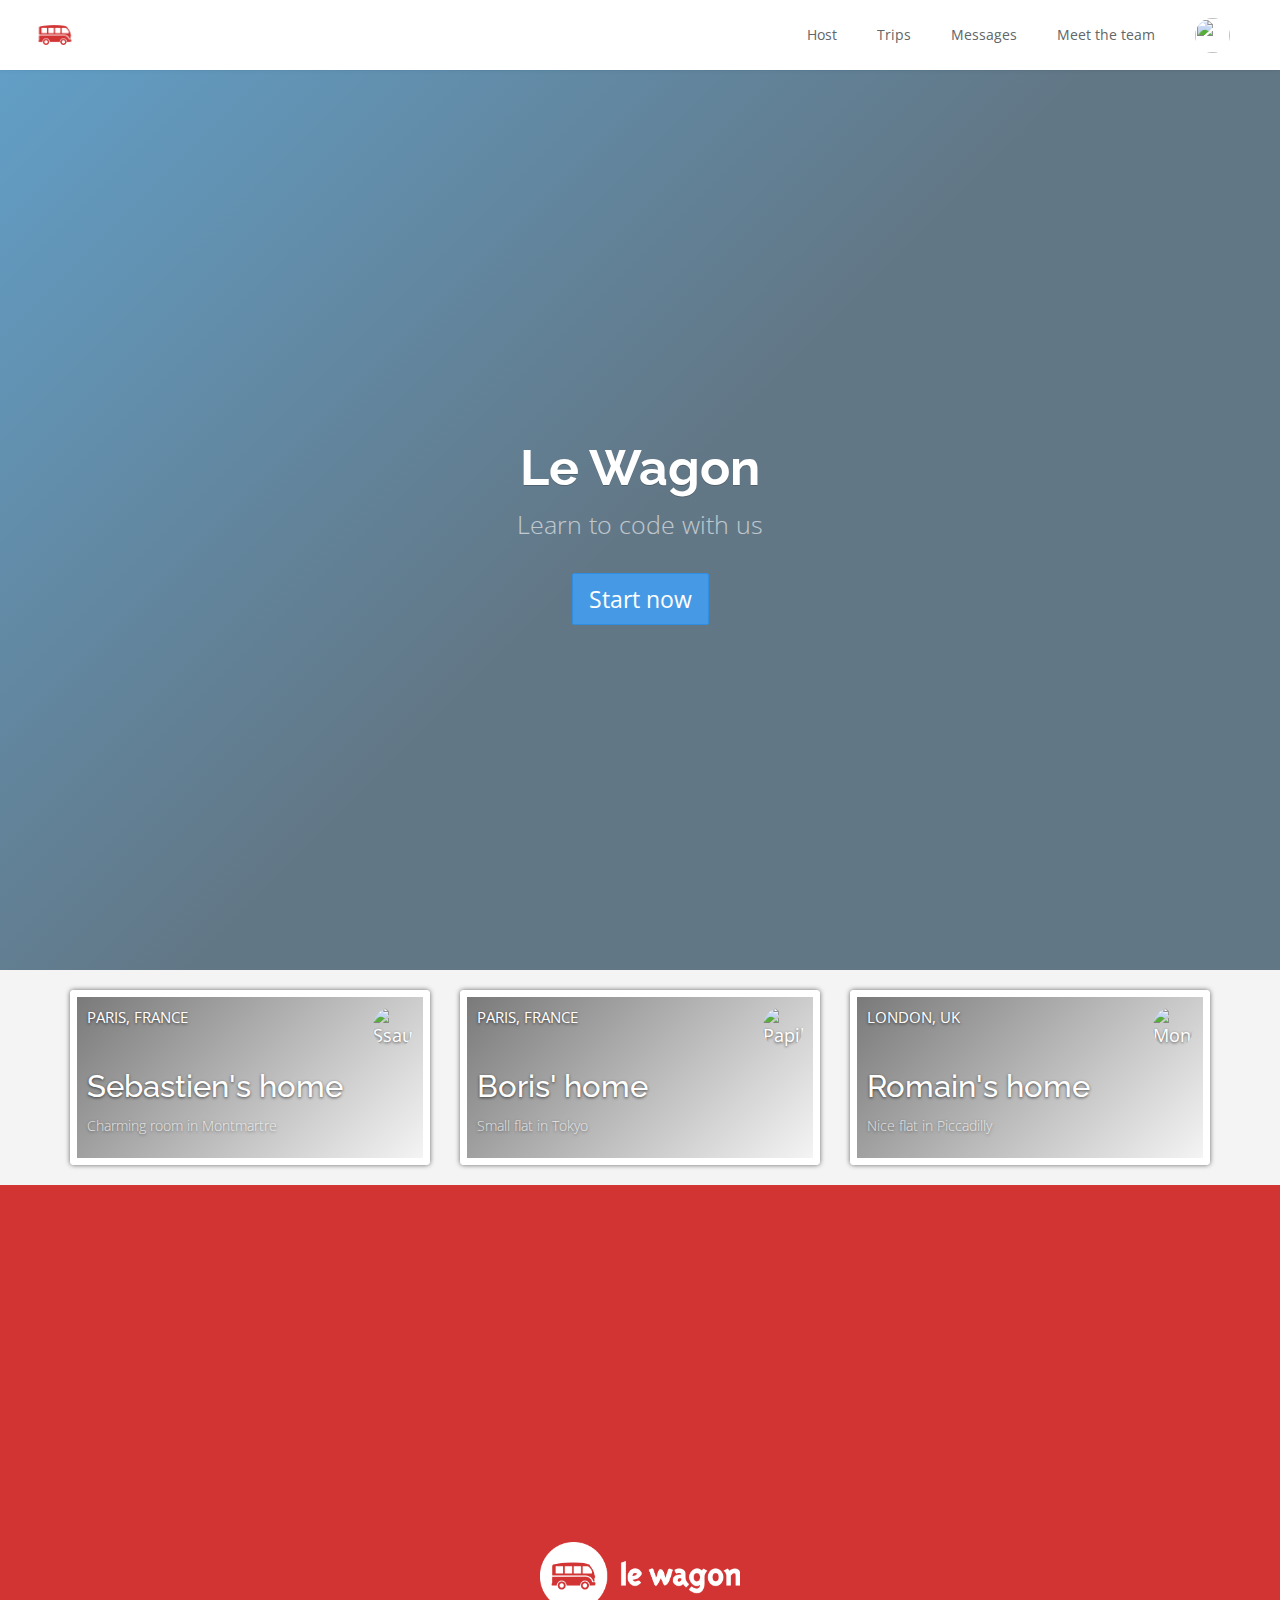
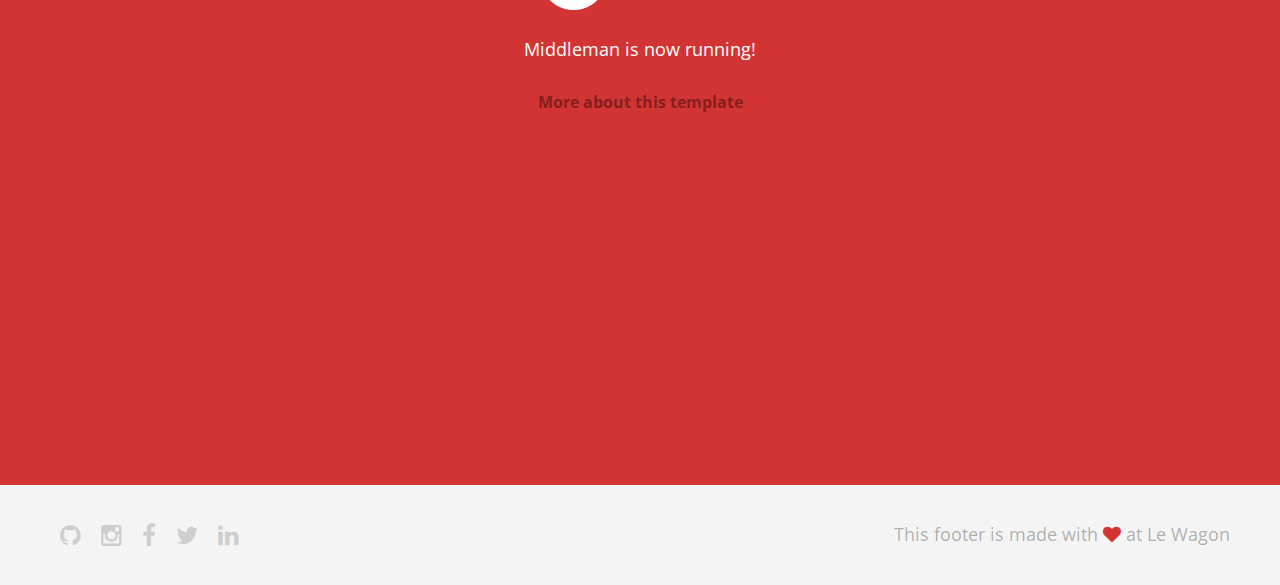
==== commit 80fbd43a: "Automated commit at 2017-07-31 14:03:43 UTC by middleman-deploy 2.0.0-alpha" ====
--- a/index.html
+++ b/index.html
@@ -29,7 +29,7 @@
     <!-- Profile picture with dropdown list -->
     <div class="navbar-wagon-item">
       <div class="dropdown">
-        <img src="https://kitt.lewagon.com/placeholder/users/ssaunier" class="avatar dropdown-toggle" id="navbar-wagon-menu" data-toggle="dropdown">
+        <img src="https://kitt.lewagon.com/placeholder/users/timtud" class="avatar dropdown-toggle" id="navbar-wagon-menu" data-toggle="dropdown">
         <ul class="dropdown-menu dropdown-menu-right navbar-wagon-dropdown-menu">
           <li><a href="#">Profile</a></li>
           <li><a href="#">Dashboard</a></li>
@@ -65,70 +65,37 @@
 
 <div class="container">
   <div class="row">
-      <div class="col-xs-12 col-sm-4">
-        <div class="card" style="background-image: linear-gradient(rgba(0,0,0,0.3), rgba(0,0,0,0.2)), url('https://kitt.lewagon.com/placeholder/cities/shanghai');">
-          <div class="card-category">Popular</div>
+      <div class="col-xs-12 col-sm-6 col-md-4">
+        <div class="card" style="background-image: linear-gradient(-225deg, rgba(0,0,0,0.5) 0%, rgba(0,0,0,0) 100%), url('https://kitt.lewagon.com/placeholder/cities/paris');">
+          <div class="card-category">Paris, France</div>
           <div class="card-description">
-            <h2>Le Wagon Shanghai</h2>
-            <p>Very cool city, the best</p>
+            <h3>Sebastien's home</h3>
+            <p>Charming room in Montmartre</p>
           </div>
-          <img class="card-user" src="https://kitt.lewagon.com/placeholder/users/tgenaitay">
-          <a class="card-link" href="#" ></a>
+          <img src="https://kitt.lewagon.com/placeholder/users/ssaunier" class="card-user" alt="Ssaunier" />
+          <a href="flats/ssaunier.html" class="card-link"></a>
         </div>
       </div>
-      <div class="col-xs-12 col-sm-4">
-        <div class="card" style="background-image: linear-gradient(rgba(0,0,0,0.3), rgba(0,0,0,0.2)), url('https://kitt.lewagon.com/placeholder/cities/shanghai');">
-          <div class="card-category">Popular</div>
+      <div class="col-xs-12 col-sm-6 col-md-4">
+        <div class="card" style="background-image: linear-gradient(-225deg, rgba(0,0,0,0.5) 0%, rgba(0,0,0,0) 100%), url('https://kitt.lewagon.com/placeholder/cities/tokyo');">
+          <div class="card-category">Paris, France</div>
           <div class="card-description">
-            <h2>Le Wagon Shanghai</h2>
-            <p>Very cool city, the best</p>
+            <h3>Boris' home</h3>
+            <p>Small flat in Tokyo</p>
           </div>
-          <img class="card-user" src="https://kitt.lewagon.com/placeholder/users/tgenaitay">
-          <a class="card-link" href="#" ></a>
+          <img src="https://kitt.lewagon.com/placeholder/users/papillard" class="card-user" alt="Papillard" />
+          <a href="flats/papillard.html" class="card-link"></a>
         </div>
       </div>
-      <div class="col-xs-12 col-sm-4">
-        <div class="card" style="background-image: linear-gradient(rgba(0,0,0,0.3), rgba(0,0,0,0.2)), url('https://kitt.lewagon.com/placeholder/cities/shanghai');">
-          <div class="card-category">Popular</div>
+      <div class="col-xs-12 col-sm-6 col-md-4">
+        <div class="card" style="background-image: linear-gradient(-225deg, rgba(0,0,0,0.5) 0%, rgba(0,0,0,0) 100%), url('https://kitt.lewagon.com/placeholder/cities/london');">
+          <div class="card-category">London, UK</div>
           <div class="card-description">
-            <h2>Le Wagon Shanghai</h2>
-            <p>Very cool city, the best</p>
+            <h3>Romain's home</h3>
+            <p>Nice flat in Piccadilly</p>
           </div>
-          <img class="card-user" src="https://kitt.lewagon.com/placeholder/users/tgenaitay">
-          <a class="card-link" href="#" ></a>
-        </div>
-      </div>
-      <div class="col-xs-12 col-sm-4">
-        <div class="card" style="background-image: linear-gradient(rgba(0,0,0,0.3), rgba(0,0,0,0.2)), url('https://kitt.lewagon.com/placeholder/cities/shanghai');">
-          <div class="card-category">Popular</div>
-          <div class="card-description">
-            <h2>Le Wagon Shanghai</h2>
-            <p>Very cool city, the best</p>
-          </div>
-          <img class="card-user" src="https://kitt.lewagon.com/placeholder/users/tgenaitay">
-          <a class="card-link" href="#" ></a>
-        </div>
-      </div>
-      <div class="col-xs-12 col-sm-4">
-        <div class="card" style="background-image: linear-gradient(rgba(0,0,0,0.3), rgba(0,0,0,0.2)), url('https://kitt.lewagon.com/placeholder/cities/shanghai');">
-          <div class="card-category">Popular</div>
-          <div class="card-description">
-            <h2>Le Wagon Shanghai</h2>
-            <p>Very cool city, the best</p>
-          </div>
-          <img class="card-user" src="https://kitt.lewagon.com/placeholder/users/tgenaitay">
-          <a class="card-link" href="#" ></a>
-        </div>
-      </div>
-      <div class="col-xs-12 col-sm-4">
-        <div class="card" style="background-image: linear-gradient(rgba(0,0,0,0.3), rgba(0,0,0,0.2)), url('https://kitt.lewagon.com/placeholder/cities/shanghai');">
-          <div class="card-category">Popular</div>
-          <div class="card-description">
-            <h2>Le Wagon Shanghai</h2>
-            <p>Very cool city, the best</p>
-          </div>
-          <img class="card-user" src="https://kitt.lewagon.com/placeholder/users/tgenaitay">
-          <a class="card-link" href="#" ></a>
+          <img src="https://kitt.lewagon.com/placeholder/users/monsieurpaillard" class="card-user" alt="Monsieurpaillard" />
+          <a href="flats/monsieurpaillard.html" class="card-link"></a>
         </div>
       </div>
   </div>
